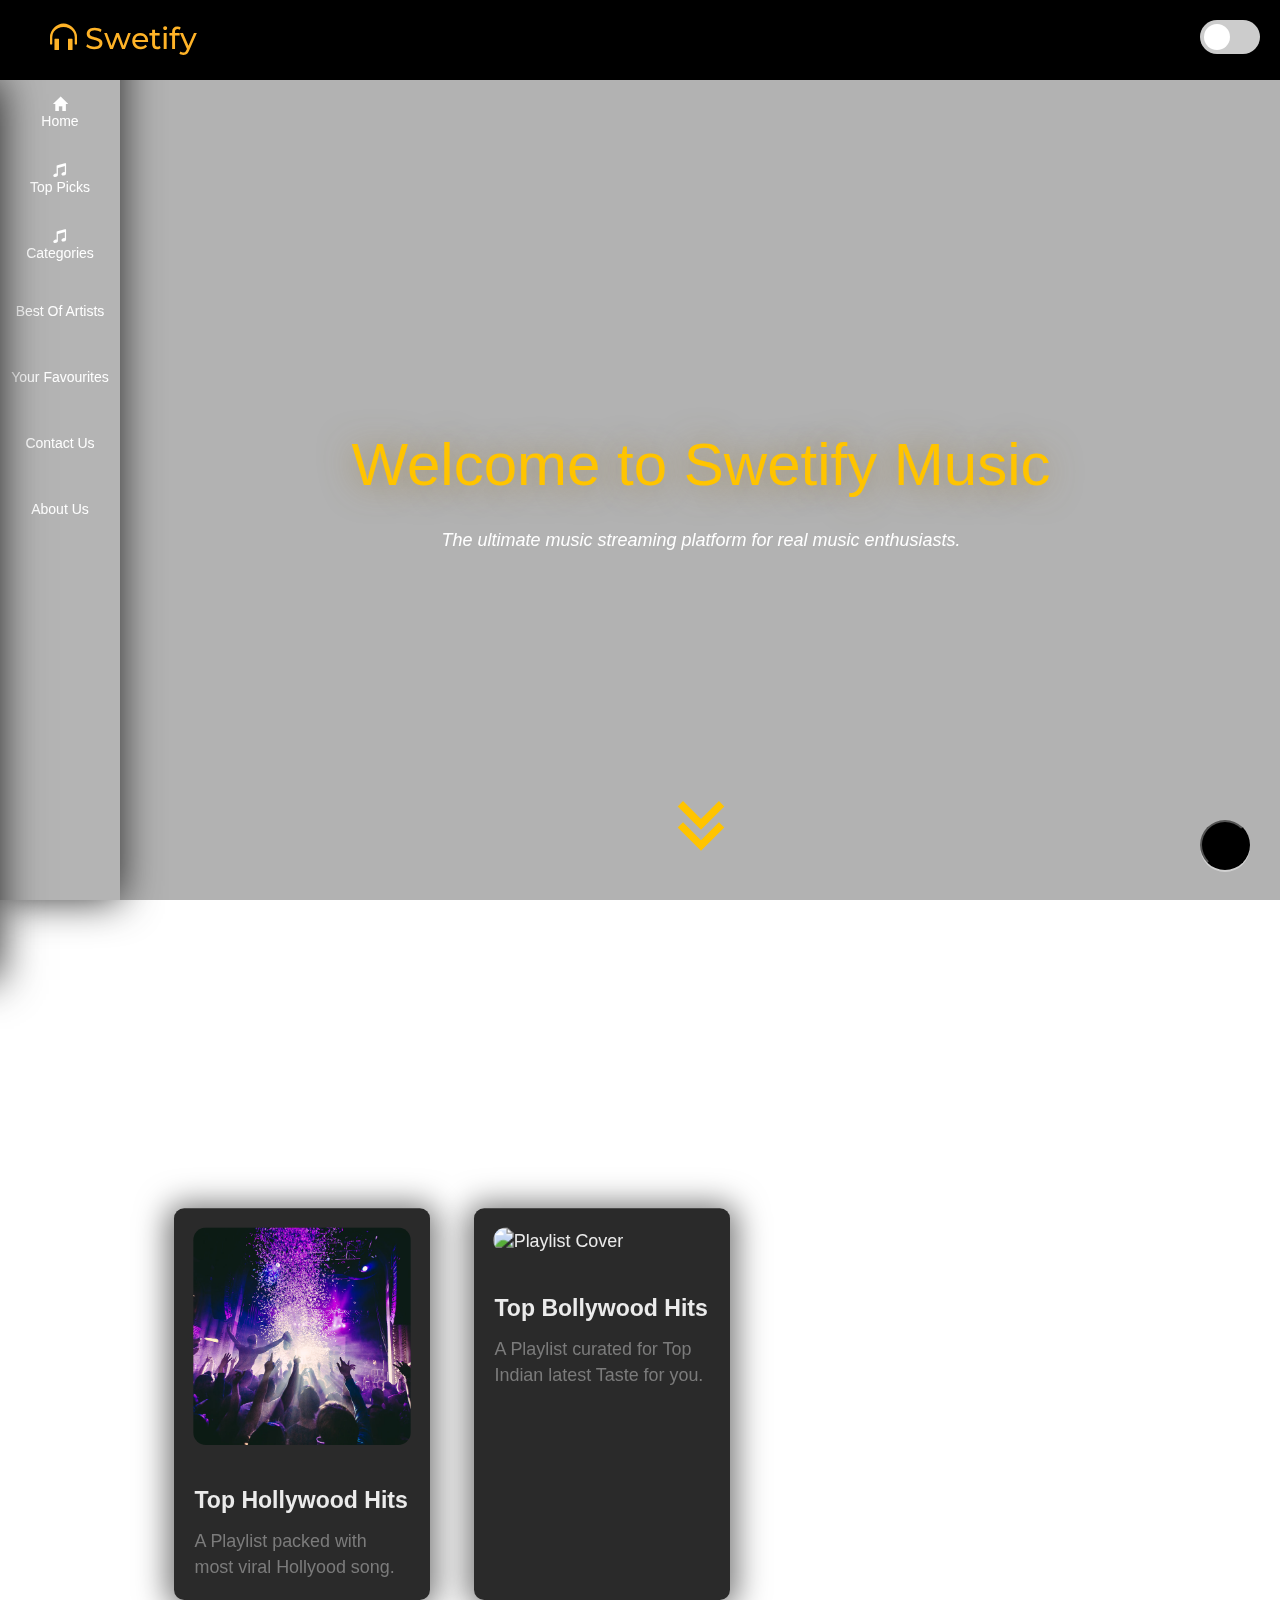
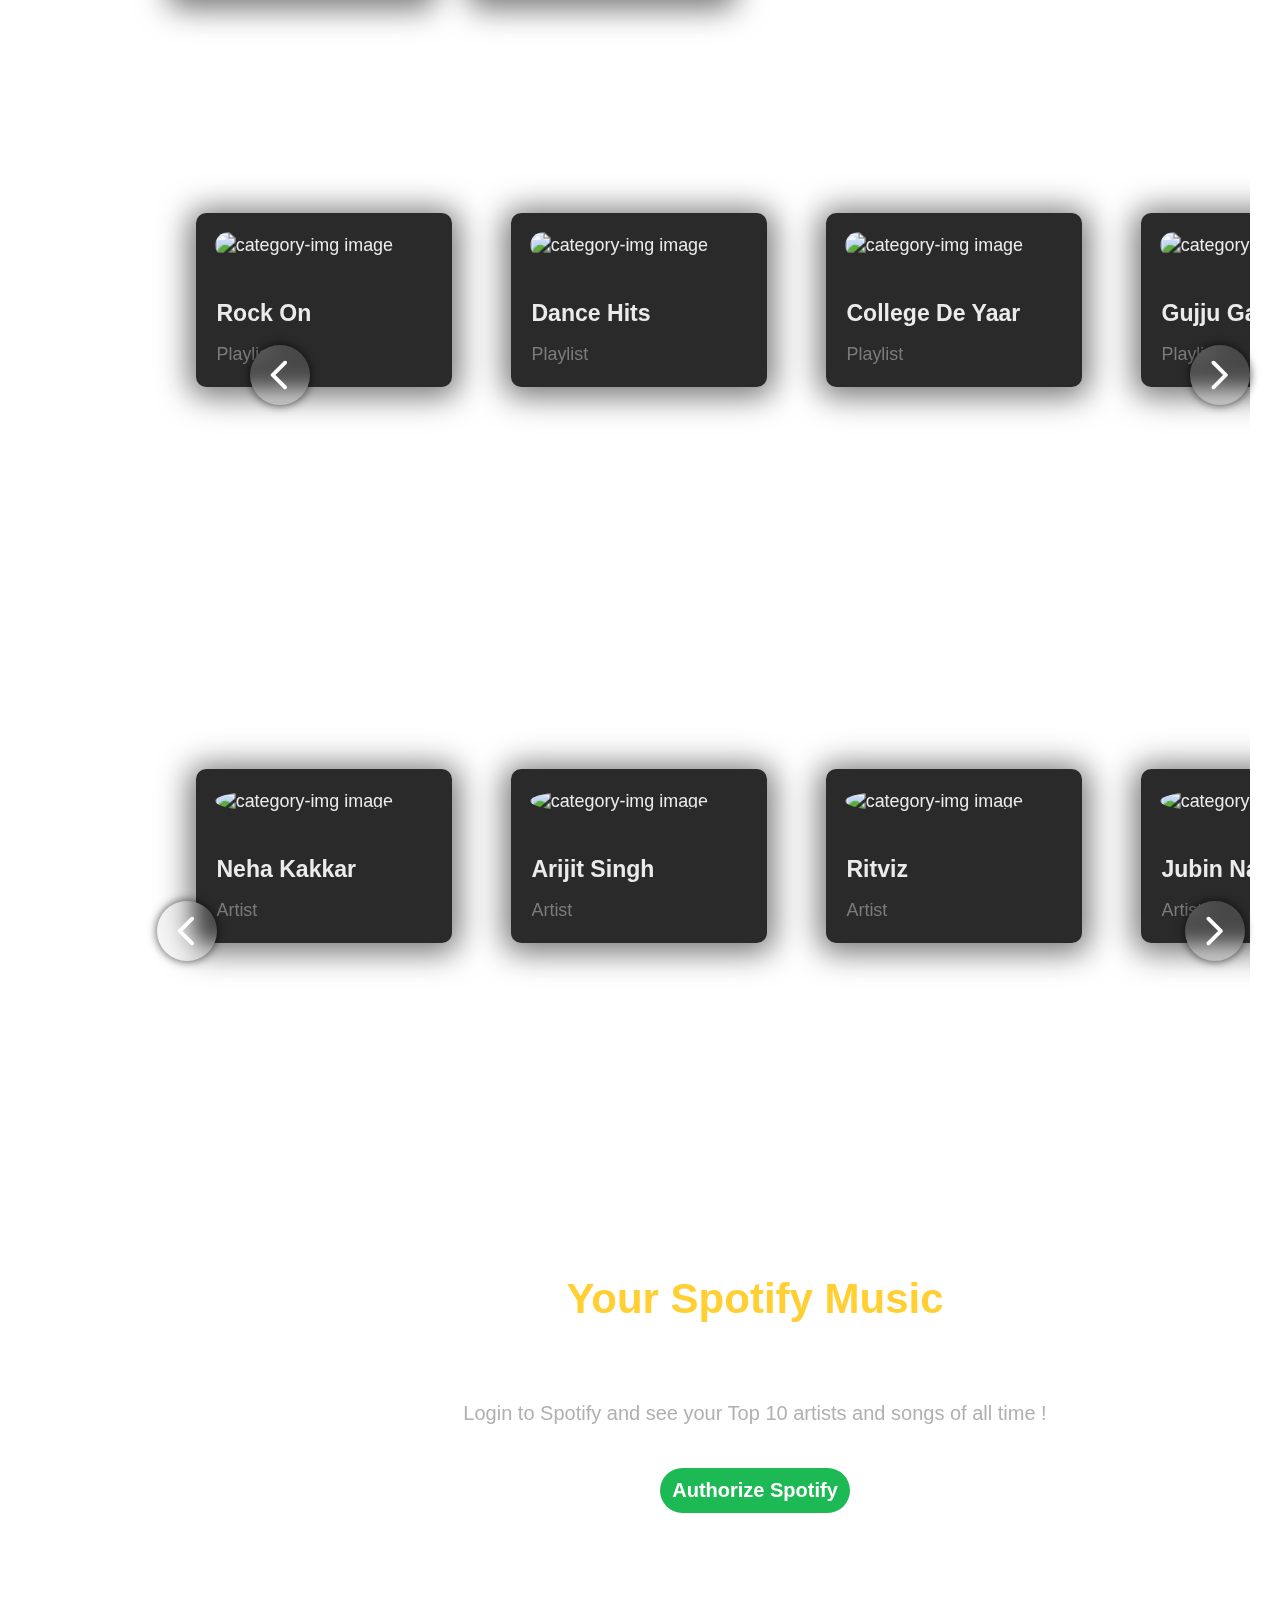
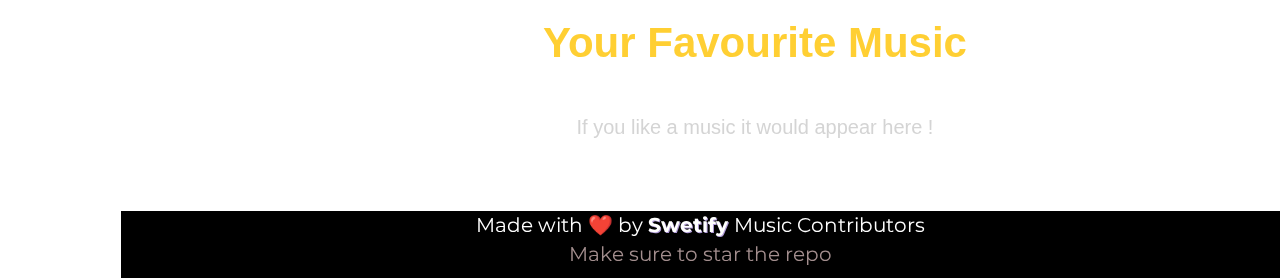
==== index.html @ b1fb043c "first" ====
<!DOCTYPE html>
<html lang="en">

<head>
  <title>Let's Play On Swetify</title>

  <meta charset="utf-8" />
  <meta name="viewport" content="width=device-width, initial-scale=1" />

  <!-- Open Graph Protocols -->
  <meta property="og:title" content="Let's Play On Swetify" />
  <meta property="og:description" content="Play and Sing with us Now !" />
  <meta property="og:image" content="homepage/swetifylogo.jpg" />
  <meta property="og:url" content="https://swetify.netlify.app/" />

  <!-- Google Fonts -->
  <link href="https://fonts.googleapis.com/css2?family=Jost:ital@1&display=swap" rel="stylesheet" />
  <link href="https://fonts.googleapis.com/css2?family=Lobster&display=swap" rel="stylesheet" />
  <link href="https://fonts.googleapis.com/css2?family=Montserrat:wght@400;600;700&display=swap" rel="stylesheet" />
  <link href="https://fonts.googleapis.com/css2?family=Material+Symbols+Rounded:opsz,wght,FILL,GRAD@48,400,0,0"
    rel="stylesheet" />
  <link rel="preconnect" href="https://fonts.googleapis.com" />
  <link rel="preconnect" href="https://fonts.gstatic.com" crossorigin />
  <link rel="stylesheet" href="https://unpkg.com/swiper@8/swiper-bundle.min.css" />
  <!-- Favicon -->
  <link rel="shortcut icon" type="image/x-icon" href="homepage/Favicon.ico">
  <!-- scrollbar css link -->
  <link rel="stylesheet" href="../Swetify-Music/Srollbar_style/style.css">
  <!-- Font Awesome Kit -->
  <script src="https://kit.fontawesome.com/32ceed9cc4.js" crossorigin="anonymous"></script>

  <!-- Include Particle.js from CDN -->
  <script src="https://cdn.jsdelivr.net/particles.js/2.0.0/particles.min.js"></script>

  <!-- Remix icons -->
  <link rel="stylesheet" href="https://cdnjs.cloudflare.com/ajax/libs/remixicon/3.4.0/remixicon.css" crossorigin="">

  <!-- Bootstrap CSS -->
  <link rel="stylesheet" href="https://stackpath.bootstrapcdn.com/bootstrap/3.4.1/css/bootstrap.min.css"
    integrity="sha384-HSMxcRTRxnN+Bdg0JdbxYKrThecOKuH5zCYotlSAcp1+c8xmyTe9GYg1l9a69psu" crossorigin="anonymous" />
  <link rel="stylesheet" href="https://cdnjs.cloudflare.com/ajax/libs/font-awesome/5.15.1/css/all.min.css"
    integrity="sha512-+4zCK9k+qNFUR5X+cKL9EIR+ZOhtIloNl9GIKS57V1MyNsYpYcUrUeQc9vNfzsWfV28IaLL3i96P9sdNyeRssA=="
    crossorigin="anonymous" />
  <link href="https://fonts.googleapis.com/css2?family=Jost:ital@1&display=swap" rel="stylesheet" />
  <link href="https://fonts.googleapis.com/css2?family=Lobster&display=swap" rel="stylesheet" />
  <link rel="preconnect" href="https://fonts.googleapis.com" />
  <link rel="preconnect" href="https://fonts.gstatic.com" crossorigin />
  <link href="https://fonts.googleapis.com/css2?family=Montserrat:wght@400;600;700&display=swap" rel="stylesheet" />
  <link href="swetify.css" type="text/css" rel="stylesheet" />
  <link rel="icon" type="image/x-icon" href="/homepage/swetifylogo.jpg" />
  <link rel="stylesheet"
    href="https://fonts.googleapis.com/css2?family=Material+Symbols+Rounded:opsz,wght,FILL,GRAD@48,400,0,0" />
  <script src="https://kit.fontawesome.com/32ceed9cc4.js"></script>
  <script src="https://unpkg.com/scrollreveal@4.0.0/dist/scrollreveal.min.js"></script>
  <script src="script.js"></script>
</head>

<body>
  <div id="overlay"></div>

  <div id="snackbar">Some text some message..</div>
  <header>
    <nav id="header-nav-2" class="navbar navbar-default">
      <!-- <div class="container-not-bs">
        <div class="navbar-header">
          <a href="index.html" class="pull-left visible-md visible-lg">
            <div id="logo-img" alt="Logo img"></div>
          </a>
          <div class="navbar-brand">
            <a href="index.html"><h1>Swetify</h1></a>
            <span class="glyphicon glyphicon-headphones" id="headphones"></span>
            <span id="PlaySing"> Play and Sing with us Now !</span>
          </div>
        </div> -->
      <!-- <div class="lg-display">
          <ul id="nav-list" class="nav navbar-nav navbar-right">
            <li onclick="hidevisible()">
              <a href="#" id="home" class="nav-elem">
                <i class="glyphicon glyphicon-home"></i>
                <span>Home</span>
              </a>
            </li>
            <li onclick="hidevisible()">
              <a href="#popular categories" id="popular-categories" class="nav-elem">
                <i class="glyphicon glyphicon-music"></i>
                <span>Popular Categories</span>
              </a>
            </li>
            <li onclick="hidevisible()">
              <a href="#best of artists" id="artists" class="nav-elem">
                <i class="fa fa-thumbs-up" aria-hidden="true"></i>
                <span>Best of Artists</span>
              </a>
            </li>
            <li onclick="hidevisible()">
              <a href="about.html" id="artists" class="nav-elem">
                <i class="fa-solid fa-address-card"></i>
                <span>About Us</span>
              </a>
            </li>
          </ul>
        </div> -->
      <button type="button" class="navbar-toggle collapsed" data-toggle="collapse" data-target="#collapsable-nav"
        aria-expanded="false">
        <span class="sr-only">Toggle navigation</span>
        <span class="icon-bar"></span>
        <span class="icon-bar"></span>
        <span class="icon-bar"></span>
      </button>
      </div>

      <div class="max-lg-display">
        <div class="collapse navbar-collapse" id="collapsable-nav">
          <ul id="nav-list" class="nav navbar-nav navbar-right">
            <li onclick="hidevisible()">
              <a href="#" id="home">
                <span class="glyphicon glyphicon-home"></span><br class="hidden-xs" />Home
              </a>
            </li>

            <li onclick="hidevisible()">
              <a href="#Toppics" id="popular-categories"><span class="glyphicon glyphicon-music"></span><br class="hidden-xs" />Top Picks
              </a>
            </li>

            <li onclick="hidevisible()">
              <a href="#popular categories" id="popular-categories"><span class="glyphicon glyphicon-music"></span><br
                  class="hidden-xs" />Popular Categories
              </a>
            </li>

            <li onclick="hidevisible()">
              <a href="#bestofartist" id="artists"><i class="fa fa-thumbs-up" aria-hidden="true"></i><br
                  class="hidden-xs" />Best
                of Artists
              </a>
            </li>

            <li onclick="hidevisible()">
              <a href="#container-liked-list" id="your spotify music"><i class="fa fa-thumbs-up"
                  aria-hidden="true"></i><br class="hidden-xs" />Your Favourites
              </a>
            </li>

          </ul>
        </div>
      </div>
    </nav>
  </header>


  <!-- Custom CSS -->
  <link href="swetify.css" type="text/css" rel="stylesheet" />

  <!-- Css file for Get-In-Touch Section -->
  <link href="getInTouch.css" type="text/css" rel="stylesheet" />


  </head>



  <body>
    <div id="snackbar">Some text some message..</div>

    <div id="container">

      <div class="outer-sidebar" id="ytsidebar">
        <div class="sidebar">
          <div class="links">


            <a href="#" class="aside-sidebar-elements" title="Home">
              <i class="glyphicon glyphicon-home side-icons"></i>
              <span>Home</span>
            </a>


            <a class="aside-sidebar-elements" title="Top Picks" href="#Toppics">
              <i class="glyphicon glyphicon-music"></i>
              <span>Top Picks</span>
            </a>


            <div class="white-line"></div>

            <div>
              <a class="aside-sidebar-elements" title="Popular Categories" href="#popular categories">
                <span>Popular Categories</span>
                <i class="ri-arrow-right-double-line"></i>
              </a>

              <a class="aside-sub-elements" title="Rock On" href="#popular categories">
                <i class="ri-disc-line"></i>
                <span>Rock On</span>
              </a>

              <a class="aside-sub-elements" title="Dance Hits" href="#popular categories">
                <i class="fa-solid fa-bolt"></i>
                <span>Dance Hits</span>
              </a>

              <a class="aside-sub-elements" title="College De Yaar" href="#popular categories">
                <i class="fa-solid fa-graduation-cap"></i>
                <span>College De Yaar</span>
              </a>

            </div>

            <div class="white-line"></div>

            <div>
              <a class="aside-sidebar-elements" title="Best Of Artists" href="#bestofartist">
                <span>Best Of Artists</span>
                <i class="ri-arrow-right-double-line"></i>
              </a>
              <a class="aside-sub-elements" title="Neha Kakkar" href="#bestofartist">
                <i class="fa-brands fa-spotify"></i>
                <span>Neha Kakkar</span>
              </a>

              <a class="aside-sub-elements" title="Arijit singh" href="#bestofartist">
                <i class="fa-brands fa-spotify"></i>
                <span>Arijit singh</span>
              </a>

              <a class="aside-sub-elements" title="Ritviz" href="#bestofartist">
                <i class="fa-brands fa-spotify"></i>
                <span>Ritviz</span>
              </a>

            </div>

            <div class="white-line"></div>


            <a class="aside-sidebar-elements" title="Your Favourites" href="#container-liked-list"> <i
                class="fa-solid fa-heart"></i>
              <span>Your Favourites</span>
            </a>


            <a class="aside-sidebar-elements" title="Contact Us" href="contact.html"><i class="fa-solid fa-phone"></i>
              <span>Contact Us</span>
            </a>

            <a class="aside-sidebar-elements" title="About Us" href="about.html"><i
                class="fa-regular fa-address-card"></i>
              <span>About Us</span>
            </a>

          </div>
        </div>
      </div>


      <div id="side-panel">
        <div class="inside-side-pannel">

          <a href="#" class="sidebar-elements" title="Home">
            <i class="glyphicon glyphicon-home side-icons"></i>
            <span>Home</span>
          </a>

          <a class="sidebar-elements" title="Top Picks" href="#Toppics">
            <i class="glyphicon glyphicon-music"></i>
            <span>Top Picks</span>
          </a>

          <a class="sidebar-elements" title="Categories" href="#popular categories">
            <i class="glyphicon glyphicon-music"></i>
            <span>Categories</span>
          </a>

          <a class="sidebar-elements" title="Best Of Artists" href="#bestofartist"><i class="fa-solid fa-user"></i>
            <span>Best Of Artists</span>
          </a>

          <a class="sidebar-elements" title="Your Favourites" href="#container-liked-list"> <i
              class="fa-solid fa-heart"></i>
            <span>Your Favourites</span>
          </a>

          <a class="sidebar-elements" title="Contact Us" href="contact.html"><i class="fa-solid fa-phone"></i>
            <span>Contact Us</span>
          </a>

          <a class="sidebar-elements" title="About Us" href="about.html"><i class="fa-regular fa-address-card"></i>
            <span>About Us</span>
          </a>

        </div>

        <!-- Add more links as needed -->
      </div>

      <nav id="header-nav" class="navbar navbar-default">
        <h2 class="navbar-header">
          <button class="sidebar-toggle">
            <i class="ri-menu-line"></i>
          </button>
          <a href="index.html">
            <span class="glyphicon glyphicon-headphones " id="headphones"></span> Swetify
          </a>
        </h2>
        <label class="switch">
          <input type="checkbox" id="toggle-switch">
          <span class="slider2 round"></span>
        </label>
      </nav>
      <div id="content">
        <div class="video-filter"></div>
        <video autoplay muted loop plays-inline id="myVideo">
          <source src="homepage/website.mp4" type="video/mp4">
          Your browser does not support the video tag.
        </video>

        <!-- <script>
        // Preload the video
        var videoPreloader = new Image();
        videoPreloader.src = "homepage/website.mp4";
      
        // Wait for the video to be preloaded
        videoPreloader.onload = function() {
          // Once the video is preloaded, set the source of the actual video element
          var video = document.getElementById('myVideo');
          video.src = "homepage/website.mp4";
        };
      </script> -->

        <!-- Your main content goes here -->
        <div id="cont2">
          <div style="padding:28vh 0px ; height: 100vh; margin-top: 80px; text-align: center; ">
            <h1>
              Welcome to Swetify Music
            </h1>
            <br>
            <i style="font-size: 18px;">The ultimate music streaming platform for real music enthusiasts.</i><br>

            <svg stroke="currentColor" fill="currentColor" stroke-width="0" viewBox="0 0 24 24" height="6em" width="1em"
              xmlns="http://www.w3.org/2000/svg"
              style="color: #ffc400;  animation: scrollbelow 1.2s infinite forwards; font-size: 90px;">
              <path
                d="M12.0001 19.1643L18.2072 12.9572L16.793 11.543L12.0001 16.3359L7.20718 11.543L5.79297 12.9572L12.0001 19.1643ZM12.0001 13.5144L18.2072 7.30728L16.793 5.89307L12.0001 10.686L7.20718 5.89307L5.79297 7.30728L12.0001 13.5144Z">
              </path>
            </svg>
          </div>
          <h3 style="padding-bottom: 60px;" id="Toppics">Top Picks</h3><br>
          <div class="section-brake">
            <a href="./Pages/hollysongs.html" class="playlist-page-link">
              <div class="playlist-card" onclick="loadfirstsong(0)">
                <img class="playlist-cover" src="homepage/TopHollywoodHits.jpg" alt="Playlist Cover">
                <div class="playlist-details">
                  <div class="playlist-title">Top Hollywood Hits</div>
                  <div class="playlist-description"> A Playlist packed with most viral Hollyood song.</div>
                </div>
              </div>
            </a>


            <div class="playlist-card" onclick="loadfirstsong(1)">
              <img class="playlist-cover" src="homepage/TopBollywoodHits.jpg" alt="Playlist Cover">
              <div class="playlist-details">
                <div class="playlist-title">Top Bollywood Hits</div>
                <div class="playlist-description"> A Playlist curated for Top Indian latest Taste for you.</div>
              </div>
            </div>
          </div>

          <h3 id="popular categories" class="popularcat"> Popular Categories </h3>

          <div class="section-brake">

            <div class="slider_div ">

              <div class="center_div" id="centerdiv">

                <div class="category-slider small-category" onclick="loadfirstsong(2)">
                  <div class="playlist-card">
                    <img class="playlist-cover" src="homepage/RockOn.jpg" alt="category-img image">
                    <div class="playlist-details">
                      <div class="playlist-title">Rock On</div>
                      <div class="playlist-description"> Playlist</div>
                    </div>
                  </div>
                </div>
                <div class="category-slider small-category" onclick="loadfirstsong(3)">
                  <div class="playlist-card">
                    <img class="playlist-cover" src="homepage/DanceHits.jpg" alt="category-img image">
                    <div class="playlist-details">
                      <div class="playlist-title">Dance Hits</div>
                      <div class="playlist-description"> Playlist</div>
                    </div>
                  </div>
                </div>
                <div class="category-slider small-category" onclick="loadfirstsong(4)">
                  <div class="playlist-card">
                    <img class="playlist-cover" src="homepage/CollegeDeYaar.jpg" alt="category-img image">
                    <div class="playlist-details">
                      <div class="playlist-title">College De Yaar</div>
                      <div class="playlist-description"> Playlist</div>
                    </div>
                  </div>
                </div>
                <div class="category-slider small-category" onclick="loadfirstsong(5)">
                  <div class="playlist-card">
                    <img class="playlist-cover" src="homepage/GujjuGarba.jpg" alt="category-img image">
                    <div class="playlist-details">
                      <div class="playlist-title">Gujju Garba</div>
                      <div class="playlist-description"> Playlist</div>
                    </div>
                  </div>
                </div>
                <div class="category-slider small-category" onclick="loadfirstsong(6)">
                  <div class="playlist-card">
                    <img class="playlist-cover" src="homepage/90'sHits.jpg" alt="category-img image">
                    <div class="playlist-details">
                      <div class="playlist-title">90's Hits</div>
                      <div class="playlist-description"> Playlist</div>
                    </div>
                  </div>
                </div>
                <div class="category-slider small-category" onclick="loadfirstsong(7)">
                  <div class="playlist-card">
                    <img class="playlist-cover" src="homepage/PatrioticBollywood.jpg" alt="category-img image">
                    <div class="playlist-details">
                      <div class="playlist-title">Patriotic Bollywood</div>
                      <div class="playlist-description"> Playlist</div>
                    </div>
                  </div>
                </div>
                <div class="category-slider small-category" onclick="loadfirstsong(8)">
                  <div class="playlist-card">
                    <img class="playlist-cover" src="homepage/HoliSpecial.jpg" alt="category-img image">
                    <div class="playlist-details">
                      <div class="playlist-title">Holi Special</div>
                      <div class="playlist-description"> Playlist</div>
                    </div>
                  </div>
                </div>
              </div>
              <button id="prev-slide" class="slide-button material-symbols-rounded">
                chevron_left
              </button>
              <button id="next-slide" class="slide-button material-symbols-rounded">
                chevron_right
              </button>
            </div>
          </div>
          <!-- 
  <div class="container categories-heading" id="your spotify music">
    <span><h3>Best of Artists</h3></span>  <br>
  </div> -->
          <h3 id="bestofartist"> Best Of Artists </h3>

          <div class="section-brake">

            <div class="slider_div slider-wrapper">

              <div class="center_div " id="centerdiv">

                <div class="category-slider small-category" onclick="loadfirstsong(9)">
                  <div class="artist-card">
                    <img class="playlist-cover" src="homepage/NehaKakkar.jpg" alt="category-img image">
                    <div class="playlist-details">
                      <div class="playlist-title">Neha Kakkar</div>
                      <div class="playlist-description"> Artist</div>
                    </div>
                  </div>
                </div>

                <a href="./Pages/arijitsingh.html" class="playlist-page-link">

                  <div class="category-slider small-category">
                    <div class="artist-card">
                      <img class="playlist-cover" src="homepage/ArijitSingh.jpg" alt="category-img image">
                      <div class="playlist-details">
                        <div class="playlist-title">Arijit Singh</div>
                        <div class="playlist-description"> Artist</div>
                      </div>
                    </div>
                  </div>
                </a>

                <div class="category-slider small-category" onclick="loadfirstsong(11)">
                  <div class="artist-card">
                    <img class="playlist-cover" src="homepage/Ritviz.jpg" alt="category-img image">
                    <div class="playlist-details">
                      <div class="playlist-title">Ritviz</div>
                      <div class="playlist-description"> Artist</div>
                    </div>
                  </div>
                </div>

                <div class="category-slider small-category" onclick="loadfirstsong(12)">
                  <div class="artist-card">
                    <img class="playlist-cover" src="homepage/JubinNautiyal.jpg" alt="category-img image">
                    <div class="playlist-details">
                      <div class="playlist-title">Jubin Nautiyal</div>
                      <div class="playlist-description"> Artist</div>
                    </div>
                  </div>
                </div>

                <div class="category-slider small-category" onclick="loadfirstsong(13)">
                  <div class="artist-card">
                    <img class="playlist-cover" src="homepage/AtifAslam.jpg" alt="category-img image">
                    <div class="playlist-details">
                      <div class="playlist-title">Atif Aslam</div>
                      <div class="playlist-description"> Artist</div>
                    </div>
                  </div>
                </div>

                <div class="category-slider small-category" onclick="loadfirstsong(14)">
                  <div class="artist-card">
                    <img class="playlist-cover" src="homepage/sonu nigam.jpg" alt="category-img image">
                    <div class="playlist-details">
                      <div class="playlist-title">Sonu Nigam</div>
                      <div class="playlist-description"> Artist</div>
                    </div>
                  </div>
                </div>

                <div class="category-slider small-category" onclick="loadfirstsong(15)">
                  <div class="artist-card">
                    <img class="playlist-cover" src="homepage/shreyaGhosal.jpg" alt="category-img image">
                    <div class="playlist-details">
                      <div class="playlist-title">Shreya Ghosal</div>
                      <div class="playlist-description"> Artist</div>
                    </div>
                  </div>
                </div>


              </div>

              <button id="prev-slide" class="slide-button material-symbols-rounded">
                chevron_left
              </button>
              <button id="next-slide" class="slide-button material-symbols-rounded">
                chevron_right
              </button>
            </div>
          </div>
        </div>
        <div class="container-brake">
          <div class="cont3 fluid-container">
            <div class="container categories-heading" id="your spotify music">
              <span style="color: #ffc400;"> Your Spotify Music </span>
            </div>
            <div class="login-container" id="login_container">
              <div class="inner-login-container">
                <div class="welcome-text">
                  <p>Login to Spotify and see your Top 10 artists and songs of all time ! </p>
                </div>
                <div class="button-log">
                  <button type="submit" class="btn btn-dark" onclick="authorize()">Authorize Spotify</button>
                </div>
              </div>
            </div>
            <div class="spotify-window" id="spotify-window">
              <div class="profile-data" id="profile-data">
                <div class="media-body">
                  <div><b>Account Information </b></div>
                  <div><b> Username: </b><span id="display_name"></span></div>
                  <div><b> Email: </b><span id="user-email"></span></div>
                  <div><b>Spotify url:</b> <span id="user-external-uri"></span></div>
                  <div><b>Country: </b><span id="user-country"></span></div>
                  <button class="logout" onclick="userLogout()">
                    <svg id="logout-icon" xmlns="http://www.w3.org/2000/svg" width="16" height="16" fill="currentColor"
                      class="bi bi-box-arrow-right" viewBox="0 0 16 16">
                      <path fill-rule="evenodd"
                        d="M10 12.5a.5.5 0 0 1-.5.5h-8a.5.5 0 0 1-.5-.5v-9a.5.5 0 0 1 .5-.5h8a.5.5 0 0 1 .5.5v2a.5.5 0 0 0 1 0v-2A1.5 1.5 0 0 0 9.5 2h-8A1.5 1.5 0 0 0 0 3.5v9A1.5 1.5 0 0 0 1.5 14h8a1.5 1.5 0 0 0 1.5-1.5v-2a.5.5 0 0 0-1 0z" />
                      <path fill-rule="evenodd"
                        d="M15.854 8.354a.5.5 0 0 0 0-.708l-3-3a.5.5 0 0 0-.708.708L14.293 7.5H5.5a.5.5 0 0 0 0 1h8.793l-2.147 2.146a.5.5 0 0 0 .708.708l3-3z" />
                    </svg><span>logout</span></button>
                </div>
              </div>
              <div id="display-container">
                <ul class="nav nav-tabs" id="navs">
                  <li class="nav-item">
                    <a class="nav-link active" onclick="changeTab(this, 'getTopSongs')" aria-current="page">Top
                      Songs</a>
                  </li>
                  <li class="nav-item">
                    <a class="nav-link" onclick="changeTab(this, 'getTopArtists')">Top Artists</a>
                  </li>
                  <li class="profile-logo" onclick="toggleProfile()">
                    <svg xmlns="http://www.w3.org/2000/svg" width="16" height="16" fill="currentColor"
                      class="bi bi-person" viewBox="0 0 16 16">
                      <path
                        d="M8 8a3 3 0 1 0 0-6 3 3 0 0 0 0 6m2-3a2 2 0 1 1-4 0 2 2 0 0 1 4 0m4 8c0 1-1 1-1 1H3s-1 0-1-1 1-4 6-4 6 3 6 4m-1-.004c-.001-.246-.154-.986-.832-1.664C11.516 10.68 10.289 10 8 10c-2.29 0-3.516.68-4.168 1.332-.678.678-.83 1.418-.832 1.664z" />
                    </svg>
                  </li>
                </ul>
                <div id="top_songs_list"></div>
                <div id="top_artists_list"></div>
              </div>
            </div>
            <!-- the liked list -->
            <div class="container categories-heading" id="container-liked-list">
              <span style="color: #ffc400;"> Your Favourite Music</span><br>
              <div class="welcome-text">
                <p style="font-weight: 100; color: rgb(202, 202, 202); padding-top: 40px;">If you like a music it would
                  appear here !</p>
              </div>
            </div>
            <div id="fav-list">
            </div>




            <!-- footer section  -->
            <footer>
              <div class="footer " id="footer">
                <div class="footer-text">
                  <p>Made with ❤️ by <span class="title"><a href="#">Swetify
                      </a></span>Music Contributors
                    <br>
                    <span class="smallp">Make sure to star the repo</span>
                    <a href="https://github.com/ShwetKhatri2001/Swetify-Music" class="fa-brands fa-github icon"></a>
                  </p>
                </div>
              </div>
              <button class="top" id="topbutton">
                <a href="#" class="to-top">
                  <i class="fas fa-chevron-up"></i>
                </a>
              </button>
            </footer>
          </div>
        </div>
      </div>
      <div class="main_div hidden" id="main_div">
        <div id="particles-js"></div>

        <div class="main-img_container">
          <div class="img_container" id="songimage">
            <img src="songs-images/AtifAslam/DekhteDekhte.jpg" class="songimg" id="songimg" />
          </div>
        </div>
        <div class="music_container">

          <h2 id="title">songtitle</h2>


          <audio src="songs-images/AtifAslam/DekhteDekhte.mp3"></audio>
          <!-- progress-bar -->
          <div class="progress_container" id="progress_container">
            <div class="progress_duration_meter">
              <div id="current_time">0:00</div>
              <div id="duration">4:16</div>
            </div>
            <input type="range" class="progress" name="progress" id="progress" min="0" value="0" max="100" step="any">
            <!-- <div class="progress_div" id="progress_div">
        <div class="progress" id="progress"></div>
      </div> -->
            <!-- artists name -->
            <h3>
              <marquee id="artist">artists</marquee>
            </h3>
          </div>

          <!-- controls -->
          <div class="music_controls">
            <i class="fa fa-repeat loop_button" id="loop" aria-hidden="true" title="Loop"></i>
            <i class="fa fa-backward" id="back" title="Skip back"></i>
            <i class="fa fa-step-backward" id="prev" title="Previous"></i>
            <i class="fa fa-play main_button" id="play" title="Play"></i>
            <i class="fa fa-step-forward" id="next" title="Next"></i>
            <i class="fa fa-random shuffle_button" id="shuffle" title="Shuffle Music"></i>
            <div class="like_button" id="likeBtn">
              <input type="checkbox" id="likeToggle" />
              <label for="likeToggle" class="like_icon"></label>
            </div>
            <div class="download_controls">
              <div class="fa fa-download download_button" id="download" title="Download Music"></div>
            </div>
          </div>
        </div>
      </div>

      <script src="./jsfunctions//changetab.js"></script>
      <script src="./jsfunctions/mode.js"></script>

      <script src="https://code.jquery.com/jquery-3.5.1.slim.min.js"
        integrity="sha384-DfXdz2htPH0lsSSs5nCTpuj/zy4C+OGpamoFVy38MVBnE+IbbVYUew+OrCXaRkfj"
        crossorigin="anonymous"></script>
      <script src="https://cdn.jsdelivr.net/npm/popper.js@1.16.1/dist/umd/popper.min.js"
        integrity="sha384-9/reFTGAW83EW2RDu2S0VKaIzap3H66lZH81PoYlFhbGU+6BZp6G7niu735Sk7lN"
        crossorigin="anonymous"></script>
      <script src="https://stackpath.bootstrapcdn.com/bootstrap/4.5.2/js/bootstrap.min.js"
        integrity="sha384-B4gt1jrGC7Jh4AgTPSdUtOBvfO8shuf57BaghqFfPlYxofvL8/KUEfYiJOMMV+rV"
        crossorigin="anonymous"></script>
      <!-- <script src="https://cdn.jsdelivr.net/npm/bootstrap@5.3.2/dist/js/bootstrap.bundle.min.js"
     integrity="sha384-C6RzsynM9kWDrMNeT87bh95OGNyZPhcTNXj1NW7RuBCsyN/o0jlpcV8Qyq46cDfL"
     crossorigin="anonymous"></script> -->
      <script src="swetify.js"></script>
      <script src="scroll-reveal.js"></script>
      <script src="https://cdn.jsdelivr.net/npm/sweetalert2@11"></script>
      <script src="https://smtpjs.com/v3/smtp.js"></script>

      <!-- for email validation and data check -->
      <script src="./jsfunctions/validateEmail.js"></script>
      <!-- Function to handle slider functionality -->
      <script src="./jsfunctions/slider.js"></script>
      <!-- particles -->
      <script src="./jsfunctions//particles.js"></script>

  </body>

</html>
---- swetify.css ----
body {

  font-size: 14px;
}

#cont2 h1 {
  font-size: 60px;
  color: #ffc400;
  text-shadow: 0 2px 34px rgba(147, 122, 68, 0.836);
  transition: all 0.5s ease;
}

#cont2 h1:hover {
  text-shadow: 0 2px 39px rgb(219, 182, 103);
}

#container {
  color: white;
  display: flex;
  height: 100vh;
}

#myVideo {
  top: 0;
  overflow: hidden;
  left: 0;
  right: 0;
  object-fit: cover;
  overflow: hidden;
  position: fixed;
  z-index: -2;
  height: 100%;
  width: 100%;

}

#particles-js {
  background-color: #000000;
  background-image: linear-gradient(to left bottom,
      #f265b528,
      #df75cb28,
      #c984dc28,
      #b291e628,
      #9c9cea28,
      #8c98ed28,
      #7994f128,
      #6191f428,
      #477efb28,
      #316aff28,
      #2853ff28,
      #3333ff28);



  top: 0;

  z-index: -1;
  left: 0;
  right: 0;
  position: fixed;
  width: 100%;
  height: 100%;

}

.video-filter {
  top: 0;
  background-color: #0000004d;
  z-index: -1;
  left: 0;
  right: 0;
  position: fixed;
  width: 100%;
  height: 100%;
}

#content {
  flex: 1;
  margin-left: 230px;
  box-sizing: border-box;
}

#cont2 {
  margin-top: 50px;
  padding: 30px;
  z-index: 2 !important;
  margin-left: -108px;
}

.cont3 {
  display: flex;
  flex-direction: column;
  width: 100%;
  box-sizing: border-box;
}

/* Add your styles for navigation links or other content in the side panel */

#side-panel {
  position: fixed;
  height: 100%;
  width: 120px;
  background-color: rgba(195, 195, 195, 0.152);
  backdrop-filter: blur(10px);
  box-shadow: 0 0 40px rgba(0, 0, 0, 0.8);
  color: #fff;
  padding: 20px 0px;
  box-sizing: border-box;
  overflow-y: scroll;
}

#side-panel::-webkit-scrollbar {
  display: none;
}

#side-panel a:hover {
  color: #ffc400;
  text-decoration: none;
}

.inside-side-pannel {
  width: 100%;
  height: fit-content;
  position: absolute;
  margin-top: 60px;
}

.sidebar-elements {
  display: flex;
  flex-direction: column;
  justify-content: center;
  align-items: center;
  color: #fff;
  text-decoration: none;
  font-size: 14px;
  /* background-color: blue; */
  /* border: 2px solid yellowgreen; */
  width: 100%;
  height: 6.6rem;
}

.glyphicon {
  line-height: 1.2;
}

#overlay {
  position: fixed;
  top: 0;
  left: 0;
  width: 100%;
  height: 100%;
  background: rgba(0, 0, 0, 0.5);
  backdrop-filter: blur(8px);
  display: none;
  z-index: 999;
}

.overlay-visible #overlay {
  display: block;
}

/* ============ aside component css============= */
ul {
  list-style-type: none;
}

a {
  text-decoration: none !important;
}

a:visited {
  text-decoration: none !important;
  color: inherit;
}


.sidebar-toggle {
  font-size: 3rem;
  background: transparent;
  border-color: transparent;
  color: blanchedalmond;
  transition: all 0.3s linear;
  cursor: pointer;
  display: flex;
  justify-content: center;
  align-items: center;
}

.sidebar-toggle:hover {
  color: hsl(205, 90%, 76%);
}

.aside-sidebar-elements {
  display: block;
  font-size: 1.5rem;
  text-transform: capitalize;
  padding: 1rem 1.5rem;
  color: #ffffff;
  transition: all 0.15s linear;
}

.links a:hover {
  background: hsl(0, 0%, 34%);
  color: #ffc811;
  /* padding-left: 1.68rem; */
  text-decoration: none;
  border-radius: 12px;
}


.outer-sidebar {
  position: fixed;
  top: 80px;
  left: 0;
  width: 250px;
  height: 100%;
  background-color: rgba(0, 0, 0, 0.839);
  backdrop-filter: blur(13px);
  box-shadow: 0 0 40px rgba(0, 0, 0, 0.8);
  color: #ffffff;
  transition: all 0.175s linear;
  transform: translate(-100%);
  z-index: 1000;
  overflow-y: auto;
}


.sidebar {
  display: flex;
  flex-direction: column;
  height: fit-content;
  width: 92%;
  padding-bottom: 80px;
}

.outer-sidebar::-webkit-scrollbar {
  display: none;
}

.aside-sidebar-elements {
  min-height: 52px;
}

.aside-sub-elements {
  display: block;
  width: 85%;
  font-size: 1.5rem;
  text-transform: capitalize;
  padding: 1rem 2.5rem;
  color: #ffffff;
  transition: all 0.15s linear;
}

.white-line {
  width: 100%;
  height: 1.1px;
  color: white;
  background-color: white;
  opacity: .15;

}

.show-sidebar {
  transform: translate(0);
}


/* ===================================== */

.playlist-page-link:hover {
  text-decoration: none;
}


.playlist-card,
.artist-card {
  margin: 50px;
  scale: 1.28;
  background-color: #2a2a2a;
  border-radius: 8px;
  box-shadow: 0 2px 24px 5px rgba(0, 0, 0, 0.536);
  overflow: hidden;
  width: 200px;
  color: rgb(235, 235, 235);
  transition: transform 0.3s ease;
}

.playlist-card img {
  border-radius: 25px;
  padding: 15px;
}

.artist-card img {
  border-radius: 50%;
  padding: 15px;
}


.playlist-card:hover,
.artist-card:hover {
  transform: scale(1.02);
  box-shadow: 10px 18px 34px 5px rgba(0, 0, 0, 0.636);
}

.playlist-cover {
  width: 100%;
  height: 200px;
  object-fit: cover;
  cursor: initial;
}


.playlist-details {
  padding: 16px;
  cursor: text;
}

.playlist-title {
  font-size: 18px;
  font-weight: bold;
  margin-bottom: 8px;
}

.playlist-description {
  font-size: 14px;
  color: #7b7b7b;
}





.section-brake {
  display: flex;
  flex-direction: row;

}



html {
  font-size: 62.5%;
  scroll-behavior: smooth;
}

@keyframes scrollbelow {
  0% {
    top: 0px;
  }

  100% {
    top: 10px;
    opacity: 0;
    display: none;
  }
}

/********* Home Page styles **********/
/******* header *******/
nav {

  padding-bottom: 15px;
  position: fixed !important;
  z-index: 99999;
  padding-left: 38px;
  width: 100%;
  position: absolute;
  /* background-color: #0f0f0f !important; */
}

#header-nav {
  font-size: 1.25em;
  height: 80px;
  background-color: #000000;
  border-radius: 0;
  border: 0;
  display: flex;
  justify-content: space-between;
  align-items: center;
  margin-bottom: 0;
  font-family: "Montserrat", sans-serif;
}

#logo-img {
  background: url("homepage/swetifylogo.jpg") no-repeat;
  width: 130px !important;
  scale: 0.8;
  height: 150px !important;
}

#PlaySing {
  padding-top: 40px;
  font-size: 15px;
}

#headphones {

  font-size: 0.9em;
}

.navbar-brand {
  height: 80px;
  padding-top: 37px;
  font-size: 18px;
}

.navbar-brand h1 {
  /*Music Website Name*/
  color: #fcfcfc;
  font-weight: bold;
  font-size: 2.2em;
  margin-top: 0;
  margin-bottom: 0;
  line-height: 0.75;
}

.navbar-brand a:hover,
.navbar-brand a:focus {
  text-decoration: none;
}

.navbar-brand span {
  /*Play and Sing with us noe*/
  color: white;
  margin-top: 0;
  font-style: bold;
}

nav a {
  text-decoration: none !important;
}

#nav-list a {
  color: rgb(209, 209, 209);
  text-align: center;
  font-size: 1.8em;
  text-shadow: 0.5px 1px 0 rgb(87, 87, 87);
  /* border: 1px solid grey; */
  padding: 20px 25px 20px 25px;
  margin: 0px 5px 0px 5px;
  /* box-shadow: 0 0 0 2px rgb(160, 148, 148); */
}

.topicons {
  color: white;
  text-shadow: 0.5px 1px 0 #3333ff;
}

#navlist span {
  margin-bottom: 2px;
}

#nav-list a:hover,
.topicons:hover {
  background-color: rgb(88, 88, 88);
  border-radius: 5px;
  text-shadow: 1px 1px 0 #3333ff;
}

.navbar-header {
  width: 22rem;
  display: flex;
  justify-content: space-between;
  align-items: center;
  position: fixed;
  left: 0;

}

.navbar-header button.navbar-toggle {
  border: 1px solid white;
}

.navbar-header .icon-bar {
  border: 1px solid #3333ff;
}

.navbar-header button.navbar-toggle {
  clear: both;
  margin-top: -30px;
}

.navbar-header button.navbar-toggle:hover {
  background-color: white;
}

/* .navbar-header{
  position: relative; 
  display: flex;
  left: -150px;
} */

.navbar-nav {
  flex-direction: row;
}

/******** Home Page Main Content Styles ***********/

.categories-heading {

  font-family: sans-serif;
  font-size: 3em;
  color: white;
  opacity: 0.8;
  font-weight: 800;
  margin-top: 20px;
  transition: width 2s, opacity 2s;
  padding: 40px;
  text-align: center;

}

#prev-slide,
.slider-wrapper #prev-slide {
  left: 250px;
  position: absolute;
  background-color: #dfdfdf2b;
  color: #ffffff;
  backdrop-filter: blur(10px);
  box-shadow: 0 0 10px rgba(0, 0, 0, 0.7);
  border: none;
  outline: none;
  font-size: 6.0rem;
  cursor: pointer;
  border-radius: 50%;
  transition: all 0.3s ease;

}

#prev-slide:hover,
#next-slide:hover {
  scale: 1.03;
}

#next-slide,
.slider-wrapper #next-slide {
  right: 5px;
  position: absolute;
  font-size: 6.0rem;
  border: none;
  outline: none;
  background-color: #dfdfdf2b;
  color: #ffffff;
  backdrop-filter: blur(10px);
  box-shadow: 0 0 10px rgba(0, 0, 0, 0.7);
  cursor: pointer;
  border-radius: 50%;

}

#next-slide {
  right: 30px;
}

.material-symbols-rounded::before {
  content: "";
  /* Add your styling for the chevron_left and chevron_right symbols */
}

.category-title {
  font-family: "Montserrat", sans-serif;
  border-radius: 10%;
  position: relative;
  border: 2px solid #3f0c1f;
  overflow: hidden;
  width: 350px;
  height: 350px;
  margin: 15px auto 15px;
}

.category-title span {
  height: 100%;
  position: absolute;
  top: 50%;
  font-family: 'Times New Roman', Times, serif;
  font-weight: 500;
  right: 0;
  padding-top: 3%;
  width: 100%;
  text-align: center;
  align-items: center;
  font-size: 1.7em;
  background-color: #000000;
  color: white;
  opacity: 0.7;
  transition: height 2s, opacity 2s, top 1s;
}

.category-title span p {
  font-size: 15px;
  padding: 0px 50px 0 50px;
}

.category-title hr {
  width: 50%;
  margin-left: 25%;


}

.category-title:hover span {
  top: 85%;
  opacity: 1;
}


.category-title:hover {
  box-shadow: 1px 2px 5px 5px #ffffff;
  background-color: none;
}

/******** Home Page Slider *********/

* {
  margin: 0;
  padding: 0;
  box-sizing: border-box;
}

.slider_div,
.slider-wrapper {
  display: grid;
  place-items: center;
  width: 100%;
}

.center_div {
  width: 100%;
  display: flex;
  overflow-y: hidden;
  overflow-x: scroll;
  padding: 5% 2% 5% 2%;
}

.category-slider {
  position: relative;
  transition: transform 0.3s ease-in;
}

.category-img {
  padding: 20px;
  border-radius: 10%;
}

.slider-title {
  font-family: "Montserrat", sans-serif;
  border-radius: 30px;
  position: absolute;
  bottom: 8%;
  right: 10%;
  width: 80%;
  text-align: center;
  align-items: center;
  font-size: 2.5em;
  background-color: #000000;
  color: white;
  opacity: 0.7;
  overflow: hidden;
  transition: height 2s, opacity 1s;
}

.category-slider:hover {
  transform: scale(1.1);
}

.center_div {
  display: flex;
  overflow-x: scroll;
  scroll-behavior: smooth;
  /* Add smooth transition */
}

.category-slider {
  flex: 0 0 auto;
  margin-right: 15px;
  /* Adjust as needed */
}

.category-slider:hover .slider-title {
  opacity: 1;
}

.slider_div .center_div::-webkit-scrollbar {
  display: none;
}

.slider_div .slider-scrollbar {
  height: 24px;
  width: 100%;
  display: flex;
  align-items: center;
}

.slider-wrapper {
  position: relative;
}



.slider-wrapper .slide-button:hover {
  background: #444;
}

.slider-wrapper button#prev-slide {
  left: 5px;
}


.footer {
  width: auto;
  height: 12vh;
  align-items: center;
  justify-content: space-around;
  display: flex;
  background-color: black;
}

.footer p {
  font-family: "Montserrat", sans-serif;
  color: white;
  font-size: 2rem;
  text-align: center;
  align-items: center;
  justify-content: center;
}

.footer p .icon {
  color: white;
}

.footer p .icon:hover {
  color: rgb(255, 223, 44);
  cursor: pointer;
  text-decoration: none;
}

.footer p .icon:active {
  color: rgb(255, 223, 44);
  cursor: pointer;
  text-decoration: none;
}

.footer .smallp {
  font-size: 2rem;
  color: rgb(163, 142, 142);
}

.footer .title a {
  color: #ffffff;
  font-weight: normal;
  text-shadow: 0.5px 0.5px 0 rgb(176, 155, 215);
  margin-top: 0;
  margin-bottom: 0;
  font-weight: bold;
  line-height: 0.75;
  cursor: pointer;
  text-decoration: none;
}

.footer ul {
  color: white;
  /* font-family: "Lobster", cursive; */
  font-family: "Montserrat", sans-serif;
  font-size: 20px;
  list-style: disc;
}

.footer ul li {
  margin: 5px;
}

.footer ul li a {
  color: #a7c5ff;
  cursor: pointer;
  text-decoration: none;
}

.footer ul li a:hover {
  color: white;
  text-decoration: underline;
  transition: 0.5s;
  font-size: 20.5px;
}

a {
  text-decoration: none;
}

footer .top {
  border-radius: 80px;
  height: 50px;
  width: 50px;
  position: fixed;
  bottom: 30px;
  right: 30px;
  font-weight: bold;
  font-size: 19px;
  justify-content: center;
  background-color: #000000;
  transition: all 0.3s ease;
  box-shadow: 0 2px 0 0 rgba(255, 255, 255, 0.4);
}

footer .top:active {
  pointer-events: auto;
  opacity: 1;
}

footer .top a {

  color: rgb(229, 211, 211);
  padding: 14px;
}

footer .top a:hover {
  color: white;
  font-size: 22px;
  padding: 14px;
  justify-content: center;
}

footer .top:hover {
  box-shadow: 0 0px 20px 5px rgba(255, 255, 255, 0.4);
}

/********* popular artists styles *************/
.popularcat {
  padding: 60px 0px 0px 0px;
}

.artist-container {
  transition: transform 0.3s ease-in;
  border-radius: 50%;
  margin: 15px auto 20px;
  box-sizing: border-box;
}

.artist-details {
  position: relative;
  justify-content: center;
}

.artist-img {
  object-fit: cover;
  border-radius: 50%;
  vertical-align: center;
}

.artist-title {
  text-transform: translate(0, 100px);
  padding: 80px;
  padding-top: 100px;
  box-sizing: border-box;
  font-family: "Montserrat", sans-serif;
  display: none;
  position: absolute;
  height: 100%;
  width: 300px;
  margin-left: -300px;
  border-radius: 50%;
  overflow: hidden;
  text-align: center;
  align-items: center;
  font-size: 2.5em;
  overflow: hidden;
  transition: height 2s, opacity 1s;
}

.artist-details:hover .artist-title {
  display: inline;
  color: #ffffff;
  background-color: rgba(0, 0, 0, 0.8);
}

/********** main and music containers styles ***********/

/* .main_div {
  font-family: "Jost", sans-serif;
  width: 96vw;
  height: 96vh;
  display: grid;
  place-items: center;
} */

.music_container {
  position: fixed;
  bottom: 0px;
  width: 100%;
  display: flex;
  flex-direction: row;
  /* justify-content: space-between; */
  height: 100px;
  background-color: #000000;
  box-shadow: 1.2rem 1.2rem rgba(0, 0, 0, 0.2);
  text-align: center;
  padding: 0% 0% 0% 2rem;

}

.progress_n_controls{
  width: 500px;
  display: flex;
  flex-direction: column;
  justify-content: space-around;
  align-items: center;
}

.img_n_title{
  display: flex;
  flex-direction: row;
  justify-content: center;
  align-items: center;
  margin-right: 200px;
}

.songtitle{
  display: flex;
  flex-direction: column;
  justify-content: center;
  align-items: center;
}

.music_container #title {
  text-transform: uppercase;
  letter-spacing: 0.2rem;
  word-spacing: 0.5rem;
  color: white;
  margin: 5px 0 0 0;
  font-size: 2.3rem;
  font-family: 'Poppins', sans-serif;
  font-weight: bold;
  padding-top: 0;
  text-shadow: 0 3px 10px 2.5rem rgba(0, 0, 0, 0.7);
}

.music_container #artist {
  color: white;
  text-transform: capitalize;
  letter-spacing: 0.1rem;
  font-size: 1rem;
  margin-bottom: 0;
  font-weight: 300;
}

.songimg {
  width: 65px;
  height: 65px;
  border-radius: 7px;
  object-fit: cover;
  box-shadow: 0 1.2rem 3rem 0.5rem rgba(0, 0, 0, 0.4);
  /* position: relative; */
}

/******* controls styles ********/
.music_controls {
  margin: 0p auto;
  width: 30rem;
  display: flex;
  justify-content: space-around;
  align-items: center;
}

.progress_container h3 {
  margin-bottom: 0;
}

.download_controls {
  position: relative;
  bottom: 7px;
  right: 10px;
  padding: 1.75rem 1rem 0rem 1rem;
}

.music_controls .fa {
  color: #919191;
  font-size: 2rem;
  cursor: pointer;
  filter: drop-shadow(0 1.2rem 3rem 0.5rem rgba(0, 0, 0, 0.4));
  padding-top: 0;
  margin-top: 0;
}

.download_controls .fa {
  color: #919191;
  font-size: 2rem;
  cursor: pointer;
  filter: drop-shadow(0 1.2rem 3rem 0.5rem rgba(0, 0, 0, 0.4));
}

.music_controls .fa:hover {
  color: white;
}

.download_controls .fa:hover {
  color: white;
}

.music_controls .main_button {
  width: 4rem;
  height: 4rem;
  border-radius: 50%;
  background-color: white;
  color: #000000;
  font-size: 1.4rem;
  display: flex;
  justify-content: center;
  align-items: center;
}

.music_controls .main_button:hover {
  background-color: white;
  color: #3333ff;
  box-shadow: 0 0.5rem 2rem 0.2rem rgba(0, 0, 0, 0.4);
}

.anime {
  animation: rotateplayer 3s linear infinite;
}

@keyframes rotateplayer {
  from {
    transform: rotate(0deg);
  }

  to {
    transform: rotate(360deg);
  }
}

/******** like button styles ********/
.like_button {
  position: relative;
  /* margin-bottom: 0px; */
}

input[type="checkbox"] {
  display: none;
}

.like_icon {
  width: 25px;
  height: 25px;
  margin-bottom: 0px;
  background-image: url("icons/likeBefore.png");
  background-size: cover;
  cursor: pointer;
}

input[type="checkbox"]:checked+.like_icon {
  background-image: url("icons/likeAfter.png");
}

/******** toast message styles ********/

#snackbar {
  visibility: hidden;
  min-width: 250px;
  margin-left: -125px;
  background-color: #333;
  color: #fff;
  text-align: center;
  border-radius: 2px;
  padding: 16px;
  position: fixed;
  z-index: 1;
  left: 50%;
  bottom: 30px;
}

#snackbar.show {
  visibility: visible;
  -webkit-animation: fadein 0.5s, fadeout 0.5s 2.5s;
  animation: fadein 0.5s, fadeout 0.5s 2.5s;
}

/* Animations to fade the snackbar in and out */
@-webkit-keyframes fadein {
  from {
    bottom: 0;
    opacity: 0;
  }

  to {
    bottom: 30px;
    opacity: 1;
  }
}

@keyframes fadein {
  from {
    bottom: 0;
    opacity: 0;
  }

  to {
    bottom: 30px;
    opacity: 1;
  }
}

@-webkit-keyframes fadeout {
  from {
    bottom: 30px;
    opacity: 1;
  }

  to {
    bottom: 0;
    opacity: 0;
  }
}

@keyframes fadeout {
  from {
    bottom: 30px;
    opacity: 1;
  }

  to {
    bottom: 0;
    opacity: 0;
  }
}

/******** progressive bar styles ********/

.progress_container {
  align-self: flex-end;
  width: 100%;
  /* height: auto; */
  /* padding: 10px; */
  /* margin-top: 0; */
}

.progress_div {
  width: 100%;
  height: 0.5rem;
  box-shadow: 0 1px 2px rgba(0, 0, 0, 0.7), 0 2px 4px rgba(0, 0, 0, 0.7),
    0 4px 8px rgba(0, 0, 0, 0.7), 0 8px 16px rgba(0, 0, 0, 0.07),
    0 16px 32px rgba(0, 0, 0, 0.7), 0 32px 64px rgba(0, 0, 0, 0.07);
  border-radius: 4rem;
  background-color: white;
  position: relative;
  margin-top: 1.2rem;
  -webkit-transition: width 1s linear;
  -moz-transition: width 1s linear;
  -o-transition: width 1s linear;
  transition: width 1s linear;
  cursor: pointer;
  -webkit-appearance: none;
  appearance: none;
}



.progress_duration_meter {
  display: flex;
  color: white;
  justify-content: space-between;
  font-size: 1.3rem;
}

/*******Large Devices only********/
@media (min-width: 1200px) {
  .max-lg-display {
    display: none !important;
  }

  .container-not-bs {
    padding: 0 35px 0 0;
  }
}

/*******Medium Devices only********/
@media (min-width: 992px) and (max-width: 1199px) {
  .lg-display {
    display: flex;
  }

  #header-nav {
    font-size: 1.25em;
    height: 80px;
  }

  .max-lg-display {
    display: none !important;
  }




  .footer ul {
    font-size: 23px;
    list-style: disc;
  }

  .footer ul li:active {
    color: #a7c5ff;
    font-size: 23px;
    text-decoration: none;
  }

  .footer ul li a:hover {
    color: #ffffff;
    font-size: 24px;
    text-decoration: underline;
  }

  footer .top {
    height: 40px;
    width: 40px;
    position: fixed;
    bottom: 20;
    right: 20;
    text-align: center;
  }

  footer .top:hover {
    height: 45px;
    width: 40px;
    position: fixed;
    bottom: 23;
    right: 20;
    text-align: center;
  }

  footer .top a {
    font-size: 25px;
    color: white;
    padding: 0;
  }

  footer .top a:hover {
    font-size: 28px;
    padding: 0;
  }
}

/*******Small Devices only********/
@media (min-width: 768px) and (max-width: 991px) {
  .lg-display {
    display: flex;
  }

  .max-lg-display {
    display: none !important;
  }

  /* .navbar-brand h1 {
      font-size: 1.7em;
    } */

  .container .photo {
    background: url("images/ABOUT/shwetsofa_small.jpg") no-repeat;
    height: 454px;
    width: 238px;
    box-shadow: 0 0 50px #3f0c1f;
    border: 5px solid #e6e6e6;
    border-radius: 25px;
    vertical-align: center;
  }

  .container .message-box {
    margin-top: 15px;
    margin-bottom: 10px;
    margin-left: -15px;
  }

  .footer {
    height: 300px;
    background-color: black;
    position: relative;
    bottom: 0;
    flex-wrap: wrap;
  }

  .footer p {
    font-size: 25px;
    display: block;
  }

  .footer .smallp {
    font-size: 24px;
  }

  .footer ul {
    font-size: 23px;
    list-style: disc;
  }

  .footer ul li:active {
    color: #a7c5ff;
    font-size: 23px;
    text-decoration: none;
  }

  .footer ul li a:hover {
    color: #ffffff;
    font-size: 24px;
    text-decoration: underline;
  }

  footer .top {
    height: 40px;
    width: 40px;
    position: fixed;
    bottom: 20;
    right: 20;
    text-align: center;
  }

  footer .top:hover {
    height: 45px;
    width: 40px;
    position: fixed;
    bottom: 23;
    right: 20;
    text-align: center;
  }

  footer .top a {
    font-size: 25px;
    color: white;
    padding: 0;
  }

  footer .top a:hover {
    font-size: 28px;
    padding: 0;
  }
}

/*******Extra small Devices only********/
@media (max-width: 767px) {
  .lg-display {
    display: none;
  }

  /* #header-nav {
    font-size: 1.25em;
    height: 80px;
  } */
  .navbar-header {
    width: 16rem;
    display: flex;
    justify-content: space-between;
    align-items: center;
    position: fixed;
    left: 0;

  }

  .sidebar-toggle {
    display: flex;
    justify-content: center;
    align-items: center;
  }

  #collapsable-nav a {
    font-size: 1.2em;
  }

  #collapsable-nav a span {
    font-size: 1em;
  }

  .categories-heading {
    width: 95%;
    opacity: 1;
  }


  .footer {
    height: 300px;
    background-color: black;
    position: relative;
    bottom: 0;
    flex-wrap: wrap;
  }

  .footer p {
    font-size: 25px;
    display: block;
  }

  .footer .smallp {
    font-size: 24px;
  }

  .footer ul {
    font-size: 23px;
    list-style: disc;
  }

  .footer ul li:active {
    color: #a7c5ff;
    font-size: 23px;
    text-decoration: none;
  }

  .footer ul li a:hover {
    color: #ffffff;
    font-size: 24px;
    text-decoration: underline;
  }

  footer .top {
    height: 40px;
    width: 40px;
    position: fixed;
    bottom: 20;
    right: 20;
    text-align: center;
  }

  footer .top:hover {
    height: 45px;
    width: 40px;
    position: fixed;
    bottom: 23;
    right: 20;
    text-align: center;
  }

  footer .top a {
    font-size: 25px;
    color: white;
    padding: 0;
  }

  footer .top a:hover {
    font-size: 28px;
    padding: 0;
  }
}


.music_container #artist {
  color: white;
  text-transform: capitalize;
  letter-spacing: 0.1rem;
  font-size: 1.7rem;
  margin-bottom: 0rem;
  font-weight: 300;
}

.main-img_container {
  margin: auto auto 0 auto;
}

.img_container {
  width: 80px;
  height: 80px;
  display: flex;
  flex-direction: column;
  align-items: center;
  justify-content: center;
}

/******Super Extra Small Devices Only*****/
@media (max-width: 479px) {
  .lg-display {
    display: none;
  }

  .sidebar-elements {
    letter-spacing: .8px;
  }

  .outer-sidebar {
    width: 210px;
    height: 100%;
    font-size: 2rem;
  }


  .sidebar {
    padding-bottom: 75px;
  }

  /* .navbar-h1 {
    padding: 5px;
    font-size: 6vw;
  } */

  .footer {
    height: 400px;
    background-color: black;
    position: relative;
    bottom: 0;
  }

  .footer p {
    font-size: 20px;
    display: block;
  }

  .footer .smallp {
    font-size: 18px;
  }

  .footer ul {
    font-size: 15px;
    list-style: none;
  }

  .footer ul li:active {
    color: #a7c5ff;
    font-size: 15px;
    text-decoration: none;
  }

  .footer .top {
    height: 200px;
    width: 200px;
  }

  .footer .to-top {
    height: 200px;
    width: 200px;
  }
}

/* liked song list */

.container-liked-list {
  margin: 20px;
  /* position: relative;
	bottom: 40px;
	right: 10px;
	left: 10px;
	top: 400vh; */
}

.container-scroll {
  background: linear-gradient(to right, #9c9df1, #9db6f0, #d2daff, #eef1ff);
  margin: auto;
  box-shadow: 0 0 20px 5px rgba(0, 0, 0, 0.3);
  border: 10px solid whitesmoke;
  font-family: "Arial", sans-serif;
  height: 200px;
  width: 90%;
  overflow-y: auto;
  border-radius: 10px;
}

table {
  width: 100%;
  font-family: Verdana;
}

.headT {
  color: black;
  font-family: Arial, sans-serif;
  font-size: large;
  font-weight: lighter;
  position: sticky;
  border-bottom: 4px solid #7576c4;
}

td,
th {
  padding: 10px;
  text-align: left;
  border-bottom: 1px solid #555;
}

tr {
  width: 100%;
  line-height: 40px;
  padding: 10px;
  background: linear-gradient(to right, #9c9df1, #9db6f0, #d2daff, #eef1ff);
  border-bottom: 1px solid #555;
  transition: background 0.5s, box-shadow 0.3s;
  cursor: pointer;
}

tr:hover {
  background: linear-gradient(to right, #647dee, #7280e3, #8390e7, #9aa8f2);
  box-shadow: 0 0 10px rgba(0, 0, 0, 0.1);
}

.container-not-bs {
  max-width: 1170px;
  width: 100%;
  display: flex;
  justify-content: space-between;
  align-items: center;
  margin: 0 auto;
}

.max-lg-display {
  display: grid;
}

.tagline-flex {
  padding: 1.5rem 0px;
}

.nav-elem {
  display: grid !important;
  gap: 1.25rem;
  justify-items: center;
  align-items: center;
  justify-content: center;
  align-content: center;
}

/* spotify UI  */

#login_container {
  display: block;
}

#spotify-window {
  display: none;
}

/* spotify login/authorize container */

.login-container {
  display: flex;
  justify-content: center;
  align-items: center;
  margin-top: 30px;
  margin-bottom: 40px;
}

.welcome-text {
  color: rgb(176, 176, 176);
  font-size: 20px;
  padding-bottom: 20px;

}

.welcome-text p {
  display: flex;
  justify-content: center;
}

.button-log {
  display: flex;
  justify-content: center;
  margin-top: 10px;
}

.button-log button {
  background: #1db954;
  font-size: 20px;
  font-weight: 600;
  width: 190px;
  height: 45px;
  border: none;
  border-radius: 30px;
}

/* spotify songs displayer */

.nav-tabs {
  font-size: 16px;
  font-weight: 600;
}

#display-container {
  margin: 0 auto;
  width: 80%;
  border: 3px solid #bababa;
  border-radius: 5px;
  -webkit-box-shadow: 1px 1px 18px -1px rgba(0, 0, 0, 0.54);
  -moz-box-shadow: 1px 1px 18px -1px rgba(0, 0, 0, 0.54);
  box-shadow: 1px 1px 18px -1px rgba(0, 0, 0, 0.54);
  margin-top: 40px;
  background-image: linear-gradient(to left bottom,
      #f265b5,
      #df75cb,
      #c984dc,
      #b291e6,
      #9c9cea,
      #8c98ed,
      #7994f1,
      #6191f4,
      #477efb,
      #316aff,
      #2852ff,
      #3333ff);
  ;
}

.list-displayer {
  display: flex;
  margin: 10px;
  padding: 10px 10px;
  border: 1px solid pink;
}

.innerimage img {
  border-radius: 10px;
}

.textdiv {
  margin: 10px;
  color: #fff;
  font-size: 14px;
}

label {
  display: block;
  font-size: 17px;
}

ran {
  font-weight: 600;
}

h2 a {
  color: rgb(255, 179, 39) !important;
}

#logout-icon {
  width: 20px;
  height: 30px;

}

.logout {
  background: #fff;
  border: none;
  width: 350px;
  height: 30px;
  display: flex;
}

.logout span {
  font-size: 17px;
  height: 30px;
  position: absolute;
  left: 60px;
  bottom: 8px;
}

#logo-inner {
  width: 60px;
  height: 60px;
}

.innerimage img {
  width: 100%;
  height: 100%;
  object-fit: cover;
}

.innerimage {
  height: 150px;
  width: 200px;
}

#navs {
  position: relative;
}

#navs :nth-child(3) {
  position: absolute;
  right: 20px;
}

#navs :nth-child(3) svg {
  height: 30px;
  width: 40px;
}

.profile-data {
  position: fixed;
  top: 85px;
  right: 205px;
  border-radius: 5px;
  display: none;
  padding: 10px 10px;
  width: 350px;
  height: 200px;
  padding: 20px 25px;
  background: #fff;
  overflow: hidden;
  -webkit-box-shadow: 1px 1px 18px -1px rgba(0, 0, 0, 0.54);
  -moz-box-shadow: 1px 1px 18px -1px rgba(0, 0, 0, 0.54);
  box-shadow: 1px 1px 18px -1px rgba(0, 0, 0, 0.54);
  font-size: 16px;
}

.container {
  width: auto !important;
}

h3 {
  font-size: 28px;
}

.dark-mode {
  background-color: #d6d5d5 !important;
  color: #272626 !important;
}

.dark-mode a {

  color: #272626 !important;
}

.dark-mode p {
  color: #272626 !important;
}

.dark-mode label {
  color: #272626 !important;
}


.switch {
  position: fixed;
  right: 0;
  top: 20px;
  display: flex;
  justify-content: center;
  align-items: center;
  width: 60px;
  height: 34px;
  margin-right: 20px;
}

.switch input {
  opacity: 0;
  width: 0;
  height: 0;
}

#footer {
  background-color: black;
  margin-left: -109px;
  height: fit-content;
}

.slider2 {
  position: absolute;
  cursor: pointer;
  top: 0;
  left: 0;
  right: 0;
  bottom: 0;
  background-color: #ccc;
  transition: 0.4s;
}

.slider2:before {
  position: absolute;
  content: "";
  height: 26px;
  width: 26px;
  left: 4px;
  bottom: 4px;
  background-color: white;
  transition: 0.4s;
}

input:checked+.slider2 {
  background-color: #272727;
}

input:focus+.slider2 {
  box-shadow: 0 0 1px #383838;
}

input:checked+.slider2:before {
  transform: translateX(26px);
}

/* Rounded sliders */
.slider2.round {
  border-radius: 34px;
}

.slider2.round:before {
  border-radius: 50%;
}

/* Add these styles to your existing CSS file or create a new one */

#contributors-list {
  list-style-type: none;
  padding-left: 0;
  display: grid;
  /* Add this line */
  grid-template-columns: repeat(auto-fill, minmax(200px, 1fr));
  /* Add this line */
  gap: 20px;
  /* Add this line to add space between grid items */
}

.contributor-item {
  display: flex;
  flex-direction: row;
  align-items: center;
  margin-bottom: 10px;
}

.contributor-image {
  width: 40px;
  height: 40px;
  border-radius: 50%;
  margin-right: 10px;
}

.contributor-name {
  font-size: 20px;
  /* Adjust the font size as needed */
}

.contributor-name:hover {
  text-decoration: underline;
}

.contributors-container h2 {
  font-size: 40px;
  font-weight: 600;
  margin-bottom: 20px;
}

.contributors-container a {
  text-decoration: none;
  color: #ffffff;
  font-size: medium;
}

.contributors-container a:hover {
  color: #ffc400;
}

#contributors-list {
  list-style-type: none;
  /* Add this line */
  padding-left: 0;
  /* Add this line to remove the default padding */
}
---- swetify.css ----
body {

  font-size: 14px;
}

#cont2 h1 {
  font-size: 60px;
  color: #ffc400;
  text-shadow: 0 2px 34px rgba(147, 122, 68, 0.836);
  transition: all 0.5s ease;
}

#cont2 h1:hover {
  text-shadow: 0 2px 39px rgb(219, 182, 103);
}

#container {
  color: white;
  display: flex;
  height: 100vh;
}

#myVideo {
  top: 0;
  overflow: hidden;
  left: 0;
  right: 0;
  object-fit: cover;
  overflow: hidden;
  position: fixed;
  z-index: -2;
  height: 100%;
  width: 100%;

}

#particles-js {
  background-color: #000000;
  background-image: linear-gradient(to left bottom,
      #f265b528,
      #df75cb28,
      #c984dc28,
      #b291e628,
      #9c9cea28,
      #8c98ed28,
      #7994f128,
      #6191f428,
      #477efb28,
      #316aff28,
      #2853ff28,
      #3333ff28);



  top: 0;

  z-index: -1;
  left: 0;
  right: 0;
  position: fixed;
  width: 100%;
  height: 100%;

}

.video-filter {
  top: 0;
  background-color: #0000004d;
  z-index: -1;
  left: 0;
  right: 0;
  position: fixed;
  width: 100%;
  height: 100%;
}

#content {
  flex: 1;
  margin-left: 230px;
  box-sizing: border-box;
}

#cont2 {
  margin-top: 50px;
  padding: 30px;
  z-index: 2 !important;
  margin-left: -108px;
}

.cont3 {
  display: flex;
  flex-direction: column;
  width: 100%;
  box-sizing: border-box;
}

/* Add your styles for navigation links or other content in the side panel */

#side-panel {
  position: fixed;
  height: 100%;
  width: 120px;
  background-color: rgba(195, 195, 195, 0.152);
  backdrop-filter: blur(10px);
  box-shadow: 0 0 40px rgba(0, 0, 0, 0.8);
  color: #fff;
  padding: 20px 0px;
  box-sizing: border-box;
  overflow-y: scroll;
}

#side-panel::-webkit-scrollbar {
  display: none;
}

#side-panel a:hover {
  color: #ffc400;
  text-decoration: none;
}

.inside-side-pannel {
  width: 100%;
  height: fit-content;
  position: absolute;
  margin-top: 60px;
}

.sidebar-elements {
  display: flex;
  flex-direction: column;
  justify-content: center;
  align-items: center;
  color: #fff;
  text-decoration: none;
  font-size: 14px;
  /* background-color: blue; */
  /* border: 2px solid yellowgreen; */
  width: 100%;
  height: 6.6rem;
}

.glyphicon {
  line-height: 1.2;
}

#overlay {
  position: fixed;
  top: 0;
  left: 0;
  width: 100%;
  height: 100%;
  background: rgba(0, 0, 0, 0.5);
  backdrop-filter: blur(8px);
  display: none;
  z-index: 999;
}

.overlay-visible #overlay {
  display: block;
}

/* ============ aside component css============= */
ul {
  list-style-type: none;
}

a {
  text-decoration: none !important;
}

a:visited {
  text-decoration: none !important;
  color: inherit;
}


.sidebar-toggle {
  font-size: 3rem;
  background: transparent;
  border-color: transparent;
  color: blanchedalmond;
  transition: all 0.3s linear;
  cursor: pointer;
  display: flex;
  justify-content: center;
  align-items: center;
}

.sidebar-toggle:hover {
  color: hsl(205, 90%, 76%);
}

.aside-sidebar-elements {
  display: block;
  font-size: 1.5rem;
  text-transform: capitalize;
  padding: 1rem 1.5rem;
  color: #ffffff;
  transition: all 0.15s linear;
}

.links a:hover {
  background: hsl(0, 0%, 34%);
  color: #ffc811;
  /* padding-left: 1.68rem; */
  text-decoration: none;
  border-radius: 12px;
}


.outer-sidebar {
  position: fixed;
  top: 80px;
  left: 0;
  width: 250px;
  height: 100%;
  background-color: rgba(0, 0, 0, 0.839);
  backdrop-filter: blur(13px);
  box-shadow: 0 0 40px rgba(0, 0, 0, 0.8);
  color: #ffffff;
  transition: all 0.175s linear;
  transform: translate(-100%);
  z-index: 1000;
  overflow-y: auto;
}


.sidebar {
  display: flex;
  flex-direction: column;
  height: fit-content;
  width: 92%;
  padding-bottom: 80px;
}

.outer-sidebar::-webkit-scrollbar {
  display: none;
}

.aside-sidebar-elements {
  min-height: 52px;
}

.aside-sub-elements {
  display: block;
  width: 85%;
  font-size: 1.5rem;
  text-transform: capitalize;
  padding: 1rem 2.5rem;
  color: #ffffff;
  transition: all 0.15s linear;
}

.white-line {
  width: 100%;
  height: 1.1px;
  color: white;
  background-color: white;
  opacity: .15;

}

.show-sidebar {
  transform: translate(0);
}


/* ===================================== */

.playlist-page-link:hover {
  text-decoration: none;
}


.playlist-card,
.artist-card {
  margin: 50px;
  scale: 1.28;
  background-color: #2a2a2a;
  border-radius: 8px;
  box-shadow: 0 2px 24px 5px rgba(0, 0, 0, 0.536);
  overflow: hidden;
  width: 200px;
  color: rgb(235, 235, 235);
  transition: transform 0.3s ease;
}

.playlist-card img {
  border-radius: 25px;
  padding: 15px;
}

.artist-card img {
  border-radius: 50%;
  padding: 15px;
}


.playlist-card:hover,
.artist-card:hover {
  transform: scale(1.02);
  box-shadow: 10px 18px 34px 5px rgba(0, 0, 0, 0.636);
}

.playlist-cover {
  width: 100%;
  height: 200px;
  object-fit: cover;
  cursor: initial;
}


.playlist-details {
  padding: 16px;
  cursor: text;
}

.playlist-title {
  font-size: 18px;
  font-weight: bold;
  margin-bottom: 8px;
}

.playlist-description {
  font-size: 14px;
  color: #7b7b7b;
}





.section-brake {
  display: flex;
  flex-direction: row;

}



html {
  font-size: 62.5%;
  scroll-behavior: smooth;
}

@keyframes scrollbelow {
  0% {
    top: 0px;
  }

  100% {
    top: 10px;
    opacity: 0;
    display: none;
  }
}

/********* Home Page styles **********/
/******* header *******/
nav {

  padding-bottom: 15px;
  position: fixed !important;
  z-index: 99999;
  padding-left: 38px;
  width: 100%;
  position: absolute;
  /* background-color: #0f0f0f !important; */
}

#header-nav {
  font-size: 1.25em;
  height: 80px;
  background-color: #000000;
  border-radius: 0;
  border: 0;
  display: flex;
  justify-content: space-between;
  align-items: center;
  margin-bottom: 0;
  font-family: "Montserrat", sans-serif;
}

#logo-img {
  background: url("homepage/swetifylogo.jpg") no-repeat;
  width: 130px !important;
  scale: 0.8;
  height: 150px !important;
}

#PlaySing {
  padding-top: 40px;
  font-size: 15px;
}

#headphones {

  font-size: 0.9em;
}

.navbar-brand {
  height: 80px;
  padding-top: 37px;
  font-size: 18px;
}

.navbar-brand h1 {
  /*Music Website Name*/
  color: #fcfcfc;
  font-weight: bold;
  font-size: 2.2em;
  margin-top: 0;
  margin-bottom: 0;
  line-height: 0.75;
}

.navbar-brand a:hover,
.navbar-brand a:focus {
  text-decoration: none;
}

.navbar-brand span {
  /*Play and Sing with us noe*/
  color: white;
  margin-top: 0;
  font-style: bold;
}

nav a {
  text-decoration: none !important;
}

#nav-list a {
  color: rgb(209, 209, 209);
  text-align: center;
  font-size: 1.8em;
  text-shadow: 0.5px 1px 0 rgb(87, 87, 87);
  /* border: 1px solid grey; */
  padding: 20px 25px 20px 25px;
  margin: 0px 5px 0px 5px;
  /* box-shadow: 0 0 0 2px rgb(160, 148, 148); */
}

.topicons {
  color: white;
  text-shadow: 0.5px 1px 0 #3333ff;
}

#navlist span {
  margin-bottom: 2px;
}

#nav-list a:hover,
.topicons:hover {
  background-color: rgb(88, 88, 88);
  border-radius: 5px;
  text-shadow: 1px 1px 0 #3333ff;
}

.navbar-header {
  width: 22rem;
  display: flex;
  justify-content: space-between;
  align-items: center;
  position: fixed;
  left: 0;

}

.navbar-header button.navbar-toggle {
  border: 1px solid white;
}

.navbar-header .icon-bar {
  border: 1px solid #3333ff;
}

.navbar-header button.navbar-toggle {
  clear: both;
  margin-top: -30px;
}

.navbar-header button.navbar-toggle:hover {
  background-color: white;
}

/* .navbar-header{
  position: relative; 
  display: flex;
  left: -150px;
} */

.navbar-nav {
  flex-direction: row;
}

/******** Home Page Main Content Styles ***********/

.categories-heading {

  font-family: sans-serif;
  font-size: 3em;
  color: white;
  opacity: 0.8;
  font-weight: 800;
  margin-top: 20px;
  transition: width 2s, opacity 2s;
  padding: 40px;
  text-align: center;

}

#prev-slide,
.slider-wrapper #prev-slide {
  left: 250px;
  position: absolute;
  background-color: #dfdfdf2b;
  color: #ffffff;
  backdrop-filter: blur(10px);
  box-shadow: 0 0 10px rgba(0, 0, 0, 0.7);
  border: none;
  outline: none;
  font-size: 6.0rem;
  cursor: pointer;
  border-radius: 50%;
  transition: all 0.3s ease;

}

#prev-slide:hover,
#next-slide:hover {
  scale: 1.03;
}

#next-slide,
.slider-wrapper #next-slide {
  right: 5px;
  position: absolute;
  font-size: 6.0rem;
  border: none;
  outline: none;
  background-color: #dfdfdf2b;
  color: #ffffff;
  backdrop-filter: blur(10px);
  box-shadow: 0 0 10px rgba(0, 0, 0, 0.7);
  cursor: pointer;
  border-radius: 50%;

}

#next-slide {
  right: 30px;
}

.material-symbols-rounded::before {
  content: "";
  /* Add your styling for the chevron_left and chevron_right symbols */
}

.category-title {
  font-family: "Montserrat", sans-serif;
  border-radius: 10%;
  position: relative;
  border: 2px solid #3f0c1f;
  overflow: hidden;
  width: 350px;
  height: 350px;
  margin: 15px auto 15px;
}

.category-title span {
  height: 100%;
  position: absolute;
  top: 50%;
  font-family: 'Times New Roman', Times, serif;
  font-weight: 500;
  right: 0;
  padding-top: 3%;
  width: 100%;
  text-align: center;
  align-items: center;
  font-size: 1.7em;
  background-color: #000000;
  color: white;
  opacity: 0.7;
  transition: height 2s, opacity 2s, top 1s;
}

.category-title span p {
  font-size: 15px;
  padding: 0px 50px 0 50px;
}

.category-title hr {
  width: 50%;
  margin-left: 25%;


}

.category-title:hover span {
  top: 85%;
  opacity: 1;
}


.category-title:hover {
  box-shadow: 1px 2px 5px 5px #ffffff;
  background-color: none;
}

/******** Home Page Slider *********/

* {
  margin: 0;
  padding: 0;
  box-sizing: border-box;
}

.slider_div,
.slider-wrapper {
  display: grid;
  place-items: center;
  width: 100%;
}

.center_div {
  width: 100%;
  display: flex;
  overflow-y: hidden;
  overflow-x: scroll;
  padding: 5% 2% 5% 2%;
}

.category-slider {
  position: relative;
  transition: transform 0.3s ease-in;
}

.category-img {
  padding: 20px;
  border-radius: 10%;
}

.slider-title {
  font-family: "Montserrat", sans-serif;
  border-radius: 30px;
  position: absolute;
  bottom: 8%;
  right: 10%;
  width: 80%;
  text-align: center;
  align-items: center;
  font-size: 2.5em;
  background-color: #000000;
  color: white;
  opacity: 0.7;
  overflow: hidden;
  transition: height 2s, opacity 1s;
}

.category-slider:hover {
  transform: scale(1.1);
}

.center_div {
  display: flex;
  overflow-x: scroll;
  scroll-behavior: smooth;
  /* Add smooth transition */
}

.category-slider {
  flex: 0 0 auto;
  margin-right: 15px;
  /* Adjust as needed */
}

.category-slider:hover .slider-title {
  opacity: 1;
}

.slider_div .center_div::-webkit-scrollbar {
  display: none;
}

.slider_div .slider-scrollbar {
  height: 24px;
  width: 100%;
  display: flex;
  align-items: center;
}

.slider-wrapper {
  position: relative;
}



.slider-wrapper .slide-button:hover {
  background: #444;
}

.slider-wrapper button#prev-slide {
  left: 5px;
}


.footer {
  width: auto;
  height: 12vh;
  align-items: center;
  justify-content: space-around;
  display: flex;
  background-color: black;
}

.footer p {
  font-family: "Montserrat", sans-serif;
  color: white;
  font-size: 2rem;
  text-align: center;
  align-items: center;
  justify-content: center;
}

.footer p .icon {
  color: white;
}

.footer p .icon:hover {
  color: rgb(255, 223, 44);
  cursor: pointer;
  text-decoration: none;
}

.footer p .icon:active {
  color: rgb(255, 223, 44);
  cursor: pointer;
  text-decoration: none;
}

.footer .smallp {
  font-size: 2rem;
  color: rgb(163, 142, 142);
}

.footer .title a {
  color: #ffffff;
  font-weight: normal;
  text-shadow: 0.5px 0.5px 0 rgb(176, 155, 215);
  margin-top: 0;
  margin-bottom: 0;
  font-weight: bold;
  line-height: 0.75;
  cursor: pointer;
  text-decoration: none;
}

.footer ul {
  color: white;
  /* font-family: "Lobster", cursive; */
  font-family: "Montserrat", sans-serif;
  font-size: 20px;
  list-style: disc;
}

.footer ul li {
  margin: 5px;
}

.footer ul li a {
  color: #a7c5ff;
  cursor: pointer;
  text-decoration: none;
}

.footer ul li a:hover {
  color: white;
  text-decoration: underline;
  transition: 0.5s;
  font-size: 20.5px;
}

a {
  text-decoration: none;
}

footer .top {
  border-radius: 80px;
  height: 50px;
  width: 50px;
  position: fixed;
  bottom: 30px;
  right: 30px;
  font-weight: bold;
  font-size: 19px;
  justify-content: center;
  background-color: #000000;
  transition: all 0.3s ease;
  box-shadow: 0 2px 0 0 rgba(255, 255, 255, 0.4);
}

footer .top:active {
  pointer-events: auto;
  opacity: 1;
}

footer .top a {

  color: rgb(229, 211, 211);
  padding: 14px;
}

footer .top a:hover {
  color: white;
  font-size: 22px;
  padding: 14px;
  justify-content: center;
}

footer .top:hover {
  box-shadow: 0 0px 20px 5px rgba(255, 255, 255, 0.4);
}

/********* popular artists styles *************/
.popularcat {
  padding: 60px 0px 0px 0px;
}

.artist-container {
  transition: transform 0.3s ease-in;
  border-radius: 50%;
  margin: 15px auto 20px;
  box-sizing: border-box;
}

.artist-details {
  position: relative;
  justify-content: center;
}

.artist-img {
  object-fit: cover;
  border-radius: 50%;
  vertical-align: center;
}

.artist-title {
  text-transform: translate(0, 100px);
  padding: 80px;
  padding-top: 100px;
  box-sizing: border-box;
  font-family: "Montserrat", sans-serif;
  display: none;
  position: absolute;
  height: 100%;
  width: 300px;
  margin-left: -300px;
  border-radius: 50%;
  overflow: hidden;
  text-align: center;
  align-items: center;
  font-size: 2.5em;
  overflow: hidden;
  transition: height 2s, opacity 1s;
}

.artist-details:hover .artist-title {
  display: inline;
  color: #ffffff;
  background-color: rgba(0, 0, 0, 0.8);
}

/********** main and music containers styles ***********/

/* .main_div {
  font-family: "Jost", sans-serif;
  width: 96vw;
  height: 96vh;
  display: grid;
  place-items: center;
} */

.music_container {
  position: fixed;
  bottom: 0px;
  width: 100%;
  display: flex;
  flex-direction: row;
  /* justify-content: space-between; */
  height: 100px;
  background-color: #000000;
  box-shadow: 1.2rem 1.2rem rgba(0, 0, 0, 0.2);
  text-align: center;
  padding: 0% 0% 0% 2rem;

}

.progress_n_controls{
  width: 500px;
  display: flex;
  flex-direction: column;
  justify-content: space-around;
  align-items: center;
}

.img_n_title{
  display: flex;
  flex-direction: row;
  justify-content: center;
  align-items: center;
  margin-right: 200px;
}

.songtitle{
  display: flex;
  flex-direction: column;
  justify-content: center;
  align-items: center;
}

.music_container #title {
  text-transform: uppercase;
  letter-spacing: 0.2rem;
  word-spacing: 0.5rem;
  color: white;
  margin: 5px 0 0 0;
  font-size: 2.3rem;
  font-family: 'Poppins', sans-serif;
  font-weight: bold;
  padding-top: 0;
  text-shadow: 0 3px 10px 2.5rem rgba(0, 0, 0, 0.7);
}

.music_container #artist {
  color: white;
  text-transform: capitalize;
  letter-spacing: 0.1rem;
  font-size: 1rem;
  margin-bottom: 0;
  font-weight: 300;
}

.songimg {
  width: 65px;
  height: 65px;
  border-radius: 7px;
  object-fit: cover;
  box-shadow: 0 1.2rem 3rem 0.5rem rgba(0, 0, 0, 0.4);
  /* position: relative; */
}

/******* controls styles ********/
.music_controls {
  margin: 0p auto;
  width: 30rem;
  display: flex;
  justify-content: space-around;
  align-items: center;
}

.progress_container h3 {
  margin-bottom: 0;
}

.download_controls {
  position: relative;
  bottom: 7px;
  right: 10px;
  padding: 1.75rem 1rem 0rem 1rem;
}

.music_controls .fa {
  color: #919191;
  font-size: 2rem;
  cursor: pointer;
  filter: drop-shadow(0 1.2rem 3rem 0.5rem rgba(0, 0, 0, 0.4));
  padding-top: 0;
  margin-top: 0;
}

.download_controls .fa {
  color: #919191;
  font-size: 2rem;
  cursor: pointer;
  filter: drop-shadow(0 1.2rem 3rem 0.5rem rgba(0, 0, 0, 0.4));
}

.music_controls .fa:hover {
  color: white;
}

.download_controls .fa:hover {
  color: white;
}

.music_controls .main_button {
  width: 4rem;
  height: 4rem;
  border-radius: 50%;
  background-color: white;
  color: #000000;
  font-size: 1.4rem;
  display: flex;
  justify-content: center;
  align-items: center;
}

.music_controls .main_button:hover {
  background-color: white;
  color: #3333ff;
  box-shadow: 0 0.5rem 2rem 0.2rem rgba(0, 0, 0, 0.4);
}

.anime {
  animation: rotateplayer 3s linear infinite;
}

@keyframes rotateplayer {
  from {
    transform: rotate(0deg);
  }

  to {
    transform: rotate(360deg);
  }
}

/******** like button styles ********/
.like_button {
  position: relative;
  /* margin-bottom: 0px; */
}

input[type="checkbox"] {
  display: none;
}

.like_icon {
  width: 25px;
  height: 25px;
  margin-bottom: 0px;
  background-image: url("icons/likeBefore.png");
  background-size: cover;
  cursor: pointer;
}

input[type="checkbox"]:checked+.like_icon {
  background-image: url("icons/likeAfter.png");
}

/******** toast message styles ********/

#snackbar {
  visibility: hidden;
  min-width: 250px;
  margin-left: -125px;
  background-color: #333;
  color: #fff;
  text-align: center;
  border-radius: 2px;
  padding: 16px;
  position: fixed;
  z-index: 1;
  left: 50%;
  bottom: 30px;
}

#snackbar.show {
  visibility: visible;
  -webkit-animation: fadein 0.5s, fadeout 0.5s 2.5s;
  animation: fadein 0.5s, fadeout 0.5s 2.5s;
}

/* Animations to fade the snackbar in and out */
@-webkit-keyframes fadein {
  from {
    bottom: 0;
    opacity: 0;
  }

  to {
    bottom: 30px;
    opacity: 1;
  }
}

@keyframes fadein {
  from {
    bottom: 0;
    opacity: 0;
  }

  to {
    bottom: 30px;
    opacity: 1;
  }
}

@-webkit-keyframes fadeout {
  from {
    bottom: 30px;
    opacity: 1;
  }

  to {
    bottom: 0;
    opacity: 0;
  }
}

@keyframes fadeout {
  from {
    bottom: 30px;
    opacity: 1;
  }

  to {
    bottom: 0;
    opacity: 0;
  }
}

/******** progressive bar styles ********/

.progress_container {
  align-self: flex-end;
  width: 100%;
  /* height: auto; */
  /* padding: 10px; */
  /* margin-top: 0; */
}

.progress_div {
  width: 100%;
  height: 0.5rem;
  box-shadow: 0 1px 2px rgba(0, 0, 0, 0.7), 0 2px 4px rgba(0, 0, 0, 0.7),
    0 4px 8px rgba(0, 0, 0, 0.7), 0 8px 16px rgba(0, 0, 0, 0.07),
    0 16px 32px rgba(0, 0, 0, 0.7), 0 32px 64px rgba(0, 0, 0, 0.07);
  border-radius: 4rem;
  background-color: white;
  position: relative;
  margin-top: 1.2rem;
  -webkit-transition: width 1s linear;
  -moz-transition: width 1s linear;
  -o-transition: width 1s linear;
  transition: width 1s linear;
  cursor: pointer;
  -webkit-appearance: none;
  appearance: none;
}



.progress_duration_meter {
  display: flex;
  color: white;
  justify-content: space-between;
  font-size: 1.3rem;
}

/*******Large Devices only********/
@media (min-width: 1200px) {
  .max-lg-display {
    display: none !important;
  }

  .container-not-bs {
    padding: 0 35px 0 0;
  }
}

/*******Medium Devices only********/
@media (min-width: 992px) and (max-width: 1199px) {
  .lg-display {
    display: flex;
  }

  #header-nav {
    font-size: 1.25em;
    height: 80px;
  }

  .max-lg-display {
    display: none !important;
  }




  .footer ul {
    font-size: 23px;
    list-style: disc;
  }

  .footer ul li:active {
    color: #a7c5ff;
    font-size: 23px;
    text-decoration: none;
  }

  .footer ul li a:hover {
    color: #ffffff;
    font-size: 24px;
    text-decoration: underline;
  }

  footer .top {
    height: 40px;
    width: 40px;
    position: fixed;
    bottom: 20;
    right: 20;
    text-align: center;
  }

  footer .top:hover {
    height: 45px;
    width: 40px;
    position: fixed;
    bottom: 23;
    right: 20;
    text-align: center;
  }

  footer .top a {
    font-size: 25px;
    color: white;
    padding: 0;
  }

  footer .top a:hover {
    font-size: 28px;
    padding: 0;
  }
}

/*******Small Devices only********/
@media (min-width: 768px) and (max-width: 991px) {
  .lg-display {
    display: flex;
  }

  .max-lg-display {
    display: none !important;
  }

  /* .navbar-brand h1 {
      font-size: 1.7em;
    } */

  .container .photo {
    background: url("images/ABOUT/shwetsofa_small.jpg") no-repeat;
    height: 454px;
    width: 238px;
    box-shadow: 0 0 50px #3f0c1f;
    border: 5px solid #e6e6e6;
    border-radius: 25px;
    vertical-align: center;
  }

  .container .message-box {
    margin-top: 15px;
    margin-bottom: 10px;
    margin-left: -15px;
  }

  .footer {
    height: 300px;
    background-color: black;
    position: relative;
    bottom: 0;
    flex-wrap: wrap;
  }

  .footer p {
    font-size: 25px;
    display: block;
  }

  .footer .smallp {
    font-size: 24px;
  }

  .footer ul {
    font-size: 23px;
    list-style: disc;
  }

  .footer ul li:active {
    color: #a7c5ff;
    font-size: 23px;
    text-decoration: none;
  }

  .footer ul li a:hover {
    color: #ffffff;
    font-size: 24px;
    text-decoration: underline;
  }

  footer .top {
    height: 40px;
    width: 40px;
    position: fixed;
    bottom: 20;
    right: 20;
    text-align: center;
  }

  footer .top:hover {
    height: 45px;
    width: 40px;
    position: fixed;
    bottom: 23;
    right: 20;
    text-align: center;
  }

  footer .top a {
    font-size: 25px;
    color: white;
    padding: 0;
  }

  footer .top a:hover {
    font-size: 28px;
    padding: 0;
  }
}

/*******Extra small Devices only********/
@media (max-width: 767px) {
  .lg-display {
    display: none;
  }

  /* #header-nav {
    font-size: 1.25em;
    height: 80px;
  } */
  .navbar-header {
    width: 16rem;
    display: flex;
    justify-content: space-between;
    align-items: center;
    position: fixed;
    left: 0;

  }

  .sidebar-toggle {
    display: flex;
    justify-content: center;
    align-items: center;
  }

  #collapsable-nav a {
    font-size: 1.2em;
  }

  #collapsable-nav a span {
    font-size: 1em;
  }

  .categories-heading {
    width: 95%;
    opacity: 1;
  }


  .footer {
    height: 300px;
    background-color: black;
    position: relative;
    bottom: 0;
    flex-wrap: wrap;
  }

  .footer p {
    font-size: 25px;
    display: block;
  }

  .footer .smallp {
    font-size: 24px;
  }

  .footer ul {
    font-size: 23px;
    list-style: disc;
  }

  .footer ul li:active {
    color: #a7c5ff;
    font-size: 23px;
    text-decoration: none;
  }

  .footer ul li a:hover {
    color: #ffffff;
    font-size: 24px;
    text-decoration: underline;
  }

  footer .top {
    height: 40px;
    width: 40px;
    position: fixed;
    bottom: 20;
    right: 20;
    text-align: center;
  }

  footer .top:hover {
    height: 45px;
    width: 40px;
    position: fixed;
    bottom: 23;
    right: 20;
    text-align: center;
  }

  footer .top a {
    font-size: 25px;
    color: white;
    padding: 0;
  }

  footer .top a:hover {
    font-size: 28px;
    padding: 0;
  }
}


.music_container #artist {
  color: white;
  text-transform: capitalize;
  letter-spacing: 0.1rem;
  font-size: 1.7rem;
  margin-bottom: 0rem;
  font-weight: 300;
}

.main-img_container {
  margin: auto auto 0 auto;
}

.img_container {
  width: 80px;
  height: 80px;
  display: flex;
  flex-direction: column;
  align-items: center;
  justify-content: center;
}

/******Super Extra Small Devices Only*****/
@media (max-width: 479px) {
  .lg-display {
    display: none;
  }

  .sidebar-elements {
    letter-spacing: .8px;
  }

  .outer-sidebar {
    width: 210px;
    height: 100%;
    font-size: 2rem;
  }


  .sidebar {
    padding-bottom: 75px;
  }

  /* .navbar-h1 {
    padding: 5px;
    font-size: 6vw;
  } */

  .footer {
    height: 400px;
    background-color: black;
    position: relative;
    bottom: 0;
  }

  .footer p {
    font-size: 20px;
    display: block;
  }

  .footer .smallp {
    font-size: 18px;
  }

  .footer ul {
    font-size: 15px;
    list-style: none;
  }

  .footer ul li:active {
    color: #a7c5ff;
    font-size: 15px;
    text-decoration: none;
  }

  .footer .top {
    height: 200px;
    width: 200px;
  }

  .footer .to-top {
    height: 200px;
    width: 200px;
  }
}

/* liked song list */

.container-liked-list {
  margin: 20px;
  /* position: relative;
	bottom: 40px;
	right: 10px;
	left: 10px;
	top: 400vh; */
}

.container-scroll {
  background: linear-gradient(to right, #9c9df1, #9db6f0, #d2daff, #eef1ff);
  margin: auto;
  box-shadow: 0 0 20px 5px rgba(0, 0, 0, 0.3);
  border: 10px solid whitesmoke;
  font-family: "Arial", sans-serif;
  height: 200px;
  width: 90%;
  overflow-y: auto;
  border-radius: 10px;
}

table {
  width: 100%;
  font-family: Verdana;
}

.headT {
  color: black;
  font-family: Arial, sans-serif;
  font-size: large;
  font-weight: lighter;
  position: sticky;
  border-bottom: 4px solid #7576c4;
}

td,
th {
  padding: 10px;
  text-align: left;
  border-bottom: 1px solid #555;
}

tr {
  width: 100%;
  line-height: 40px;
  padding: 10px;
  background: linear-gradient(to right, #9c9df1, #9db6f0, #d2daff, #eef1ff);
  border-bottom: 1px solid #555;
  transition: background 0.5s, box-shadow 0.3s;
  cursor: pointer;
}

tr:hover {
  background: linear-gradient(to right, #647dee, #7280e3, #8390e7, #9aa8f2);
  box-shadow: 0 0 10px rgba(0, 0, 0, 0.1);
}

.container-not-bs {
  max-width: 1170px;
  width: 100%;
  display: flex;
  justify-content: space-between;
  align-items: center;
  margin: 0 auto;
}

.max-lg-display {
  display: grid;
}

.tagline-flex {
  padding: 1.5rem 0px;
}

.nav-elem {
  display: grid !important;
  gap: 1.25rem;
  justify-items: center;
  align-items: center;
  justify-content: center;
  align-content: center;
}

/* spotify UI  */

#login_container {
  display: block;
}

#spotify-window {
  display: none;
}

/* spotify login/authorize container */

.login-container {
  display: flex;
  justify-content: center;
  align-items: center;
  margin-top: 30px;
  margin-bottom: 40px;
}

.welcome-text {
  color: rgb(176, 176, 176);
  font-size: 20px;
  padding-bottom: 20px;

}

.welcome-text p {
  display: flex;
  justify-content: center;
}

.button-log {
  display: flex;
  justify-content: center;
  margin-top: 10px;
}

.button-log button {
  background: #1db954;
  font-size: 20px;
  font-weight: 600;
  width: 190px;
  height: 45px;
  border: none;
  border-radius: 30px;
}

/* spotify songs displayer */

.nav-tabs {
  font-size: 16px;
  font-weight: 600;
}

#display-container {
  margin: 0 auto;
  width: 80%;
  border: 3px solid #bababa;
  border-radius: 5px;
  -webkit-box-shadow: 1px 1px 18px -1px rgba(0, 0, 0, 0.54);
  -moz-box-shadow: 1px 1px 18px -1px rgba(0, 0, 0, 0.54);
  box-shadow: 1px 1px 18px -1px rgba(0, 0, 0, 0.54);
  margin-top: 40px;
  background-image: linear-gradient(to left bottom,
      #f265b5,
      #df75cb,
      #c984dc,
      #b291e6,
      #9c9cea,
      #8c98ed,
      #7994f1,
      #6191f4,
      #477efb,
      #316aff,
      #2852ff,
      #3333ff);
  ;
}

.list-displayer {
  display: flex;
  margin: 10px;
  padding: 10px 10px;
  border: 1px solid pink;
}

.innerimage img {
  border-radius: 10px;
}

.textdiv {
  margin: 10px;
  color: #fff;
  font-size: 14px;
}

label {
  display: block;
  font-size: 17px;
}

ran {
  font-weight: 600;
}

h2 a {
  color: rgb(255, 179, 39) !important;
}

#logout-icon {
  width: 20px;
  height: 30px;

}

.logout {
  background: #fff;
  border: none;
  width: 350px;
  height: 30px;
  display: flex;
}

.logout span {
  font-size: 17px;
  height: 30px;
  position: absolute;
  left: 60px;
  bottom: 8px;
}

#logo-inner {
  width: 60px;
  height: 60px;
}

.innerimage img {
  width: 100%;
  height: 100%;
  object-fit: cover;
}

.innerimage {
  height: 150px;
  width: 200px;
}

#navs {
  position: relative;
}

#navs :nth-child(3) {
  position: absolute;
  right: 20px;
}

#navs :nth-child(3) svg {
  height: 30px;
  width: 40px;
}

.profile-data {
  position: fixed;
  top: 85px;
  right: 205px;
  border-radius: 5px;
  display: none;
  padding: 10px 10px;
  width: 350px;
  height: 200px;
  padding: 20px 25px;
  background: #fff;
  overflow: hidden;
  -webkit-box-shadow: 1px 1px 18px -1px rgba(0, 0, 0, 0.54);
  -moz-box-shadow: 1px 1px 18px -1px rgba(0, 0, 0, 0.54);
  box-shadow: 1px 1px 18px -1px rgba(0, 0, 0, 0.54);
  font-size: 16px;
}

.container {
  width: auto !important;
}

h3 {
  font-size: 28px;
}

.dark-mode {
  background-color: #d6d5d5 !important;
  color: #272626 !important;
}

.dark-mode a {

  color: #272626 !important;
}

.dark-mode p {
  color: #272626 !important;
}

.dark-mode label {
  color: #272626 !important;
}


.switch {
  position: fixed;
  right: 0;
  top: 20px;
  display: flex;
  justify-content: center;
  align-items: center;
  width: 60px;
  height: 34px;
  margin-right: 20px;
}

.switch input {
  opacity: 0;
  width: 0;
  height: 0;
}

#footer {
  background-color: black;
  margin-left: -109px;
  height: fit-content;
}

.slider2 {
  position: absolute;
  cursor: pointer;
  top: 0;
  left: 0;
  right: 0;
  bottom: 0;
  background-color: #ccc;
  transition: 0.4s;
}

.slider2:before {
  position: absolute;
  content: "";
  height: 26px;
  width: 26px;
  left: 4px;
  bottom: 4px;
  background-color: white;
  transition: 0.4s;
}

input:checked+.slider2 {
  background-color: #272727;
}

input:focus+.slider2 {
  box-shadow: 0 0 1px #383838;
}

input:checked+.slider2:before {
  transform: translateX(26px);
}

/* Rounded sliders */
.slider2.round {
  border-radius: 34px;
}

.slider2.round:before {
  border-radius: 50%;
}

/* Add these styles to your existing CSS file or create a new one */

#contributors-list {
  list-style-type: none;
  padding-left: 0;
  display: grid;
  /* Add this line */
  grid-template-columns: repeat(auto-fill, minmax(200px, 1fr));
  /* Add this line */
  gap: 20px;
  /* Add this line to add space between grid items */
}

.contributor-item {
  display: flex;
  flex-direction: row;
  align-items: center;
  margin-bottom: 10px;
}

.contributor-image {
  width: 40px;
  height: 40px;
  border-radius: 50%;
  margin-right: 10px;
}

.contributor-name {
  font-size: 20px;
  /* Adjust the font size as needed */
}

.contributor-name:hover {
  text-decoration: underline;
}

.contributors-container h2 {
  font-size: 40px;
  font-weight: 600;
  margin-bottom: 20px;
}

.contributors-container a {
  text-decoration: none;
  color: #ffffff;
  font-size: medium;
}

.contributors-container a:hover {
  color: #ffc400;
}

#contributors-list {
  list-style-type: none;
  /* Add this line */
  padding-left: 0;
  /* Add this line to remove the default padding */
}
---- getInTouch.css ----
.modal-div{
    width: 60%;
    display: block;
    background-color: #ffffff1d;
    backdrop-filter: blur(5px);
     padding:2vh ;
      border-radius:0 10px 10px 0; 
      box-shadow:0px 4px 14px 3px black;
    font-family:"Montserrat";
    
  }
  *{
  
  scroll-behavior: smooth;
  }
  .contact-subheader{
    text-align: center;
    margin:4vh 0;
    font-size: 3rem;
    font-weight: 500;
    color: white;
  }
  .input-box{
   background-color:inherit;
   border:none;
   border-bottom:2px solid black;
   border-radius:none!important;
   font-size: 2rem;
   border-color: #ffffff;
   padding: 1px 5px;
   width: 50%;
  
   
  }
  .input-box:focus{
    outline: none;
    border-color: #ffffff;
  }
  .input-header{
    font-size: 2.5rem;
    color: #d2d2d2;
    font-weight: 600;
   
    margin-bottom: 0.5rem;
  }
  .contact-textarea{
      width: 80%;
      margin: 1vh 0;
      border-radius: 5px;
      background-color: #f3f8ff6e;
      border: 2px solid #060606;
      font-size: 2rem;
      padding: 5px;
    
      background-color: inherit;
  }
  .contact-textarea:focus{
    border-color: #a7daff;
    outline: none;
  }
  .contact-btn{
    display: block;
    margin: auto;
    padding: 1vh 4vh;
    font-size: 2.5rem;
    background-color: rgb(255, 179, 39);
    color: white;
    border: none;
   
    border-radius:5px;
    cursor: pointer;
  }
  .contact-btn:active{
    box-shadow: none;
  }
  .contact-btn:hover{
    background-color: rgb(255, 200, 97);
    color:#f0f1f7 ;
  }
  .banner-img-contact{
    width:50%;
    padding : 60px;
    border-radius:10px 0 0 10px;
    cursor: pointer;
    
  }
  .input-contact-flexbox{
    display: flex;
  }
  .modal-box{
    width:72%;
     margin:3vh auto;
     border-radius:10px;
     max-height:fit-content;
     display:flex;
     z-index: 100;
  }

  .modal-box1{
    width:72%;
    margin:3vh auto;
    border-radius:10px;
    max-height:fit-content;
    display:flex;
    flex-direction: column;
    align-items: center;
    justify-content: center;
    z-index: 100;
    margin-bottom: 50px;
    font-family:"Montserrat";

  }

  .content{
    margin-top: 60px;
    line-height: 1.5;
  }

  .shvet-img{
    width: 400px;
    height: 400px;
    border-radius: 50%;
  }


  @media only screen and (max-width: 768px)
  {
    .modal-box{
        flex-direction: column;
        
    }
    *{
        font-size: 70%;
    }
    .banner-img-contact{
        width: 100%;
        height: 20vh;
        
        display: none;
    }
    .input-contact-flexbox{
        flex-direction: column;
    }
    .modal-div{
        width: 100%;
        border-radius: 10px 10px 10px 10px;
    }
    .contact-textarea{
        width: 100%;
    }
  }
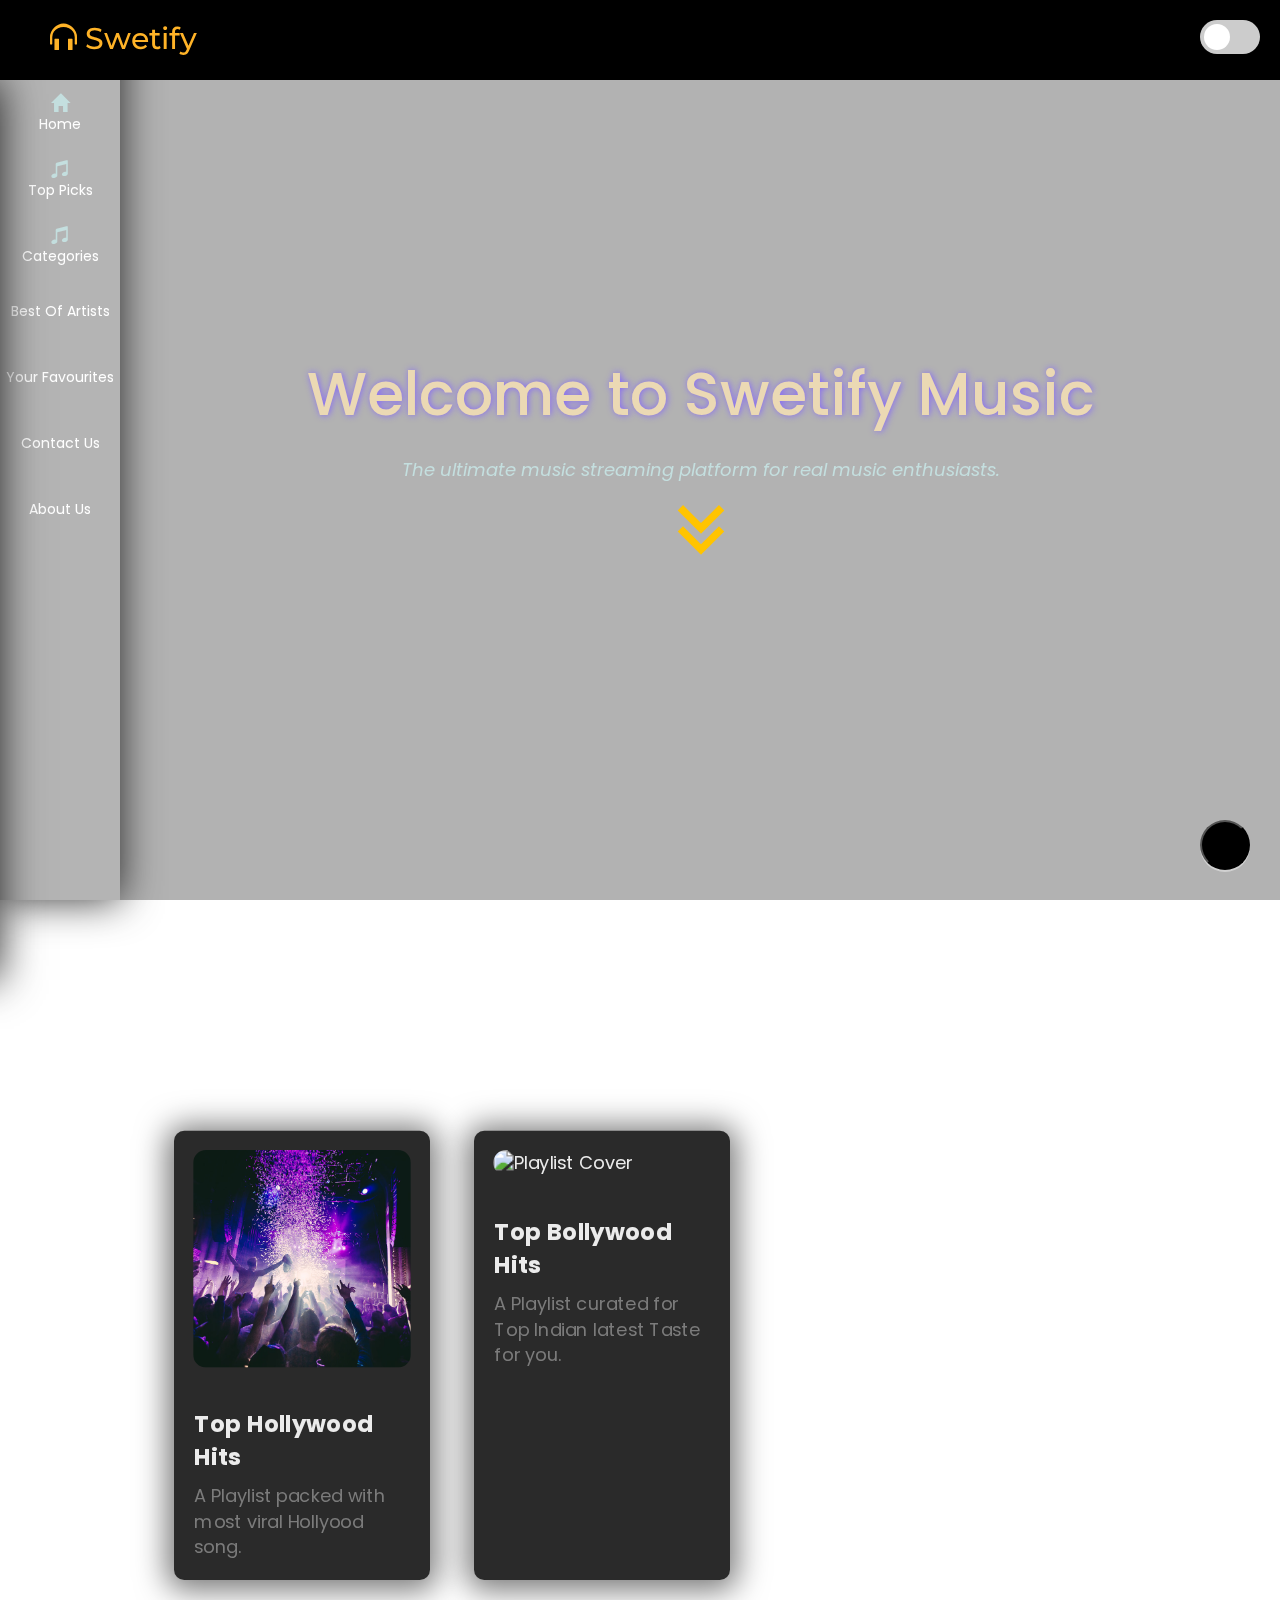
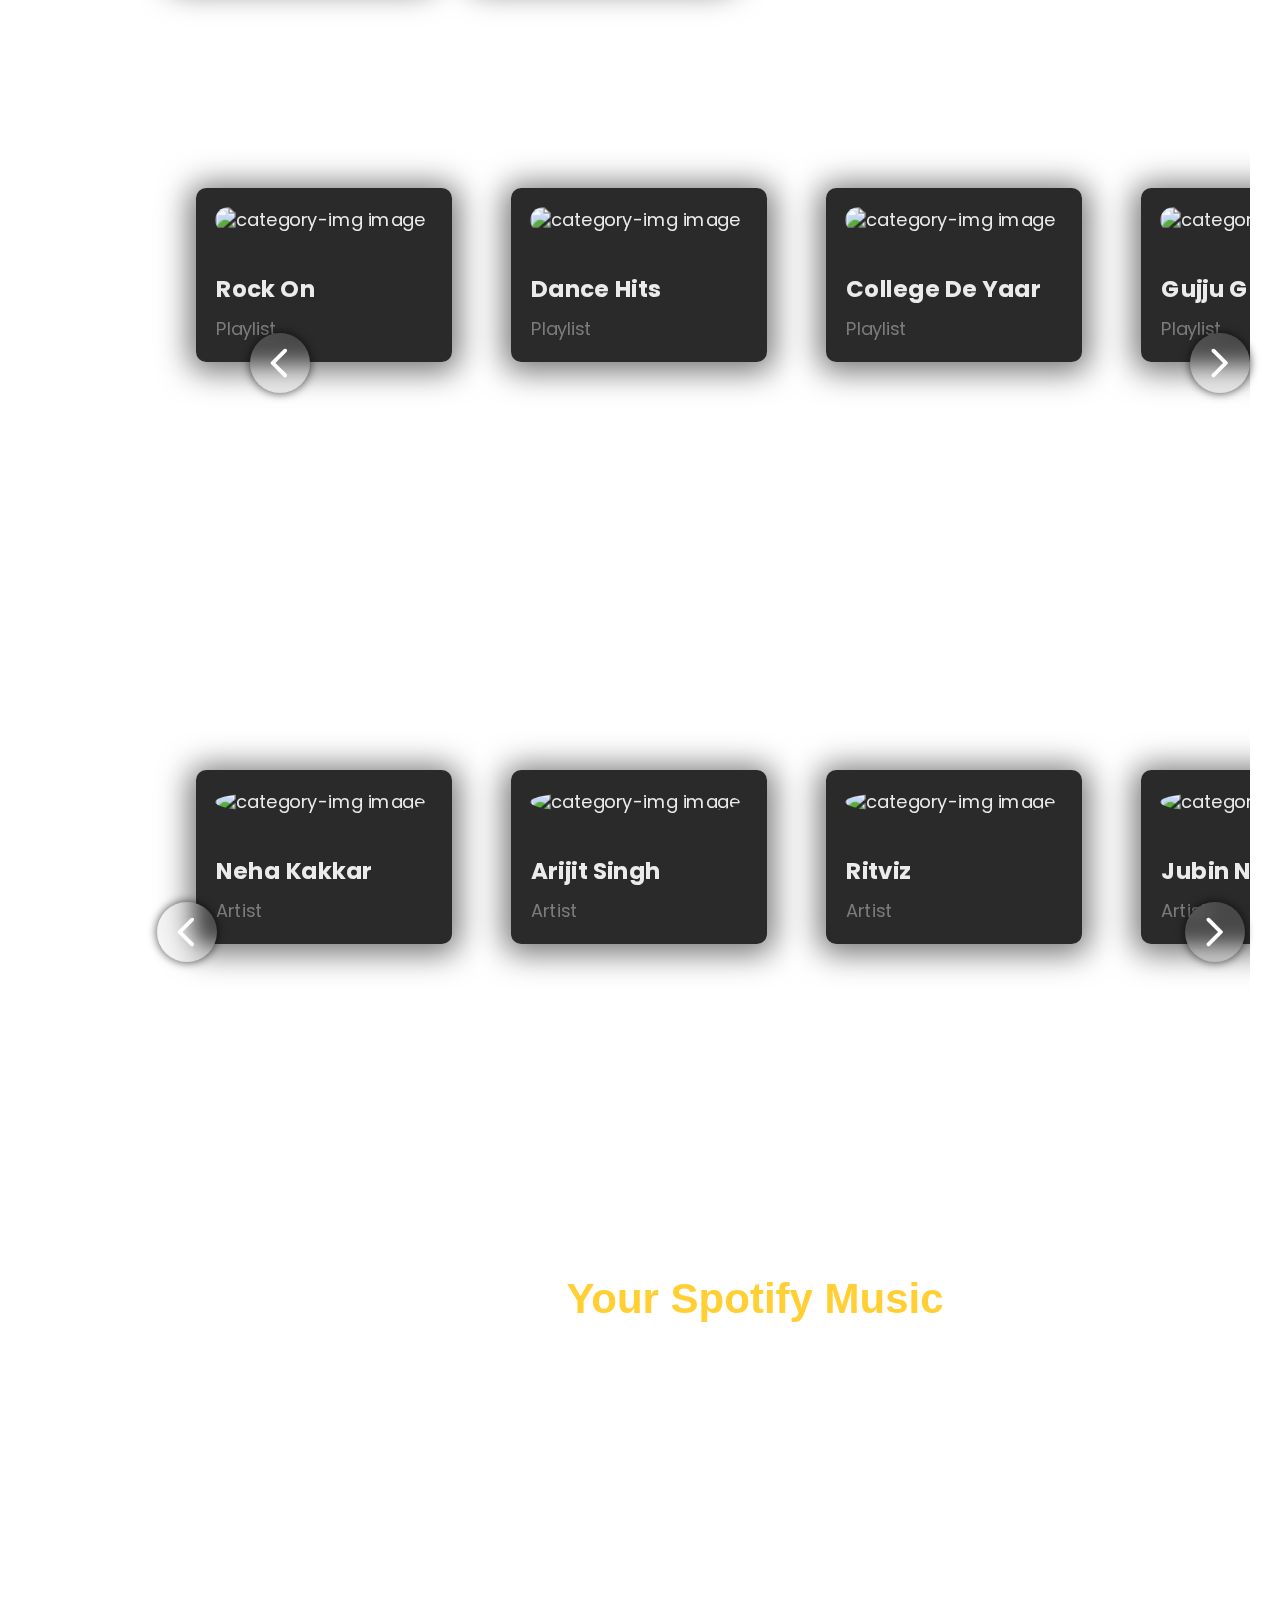
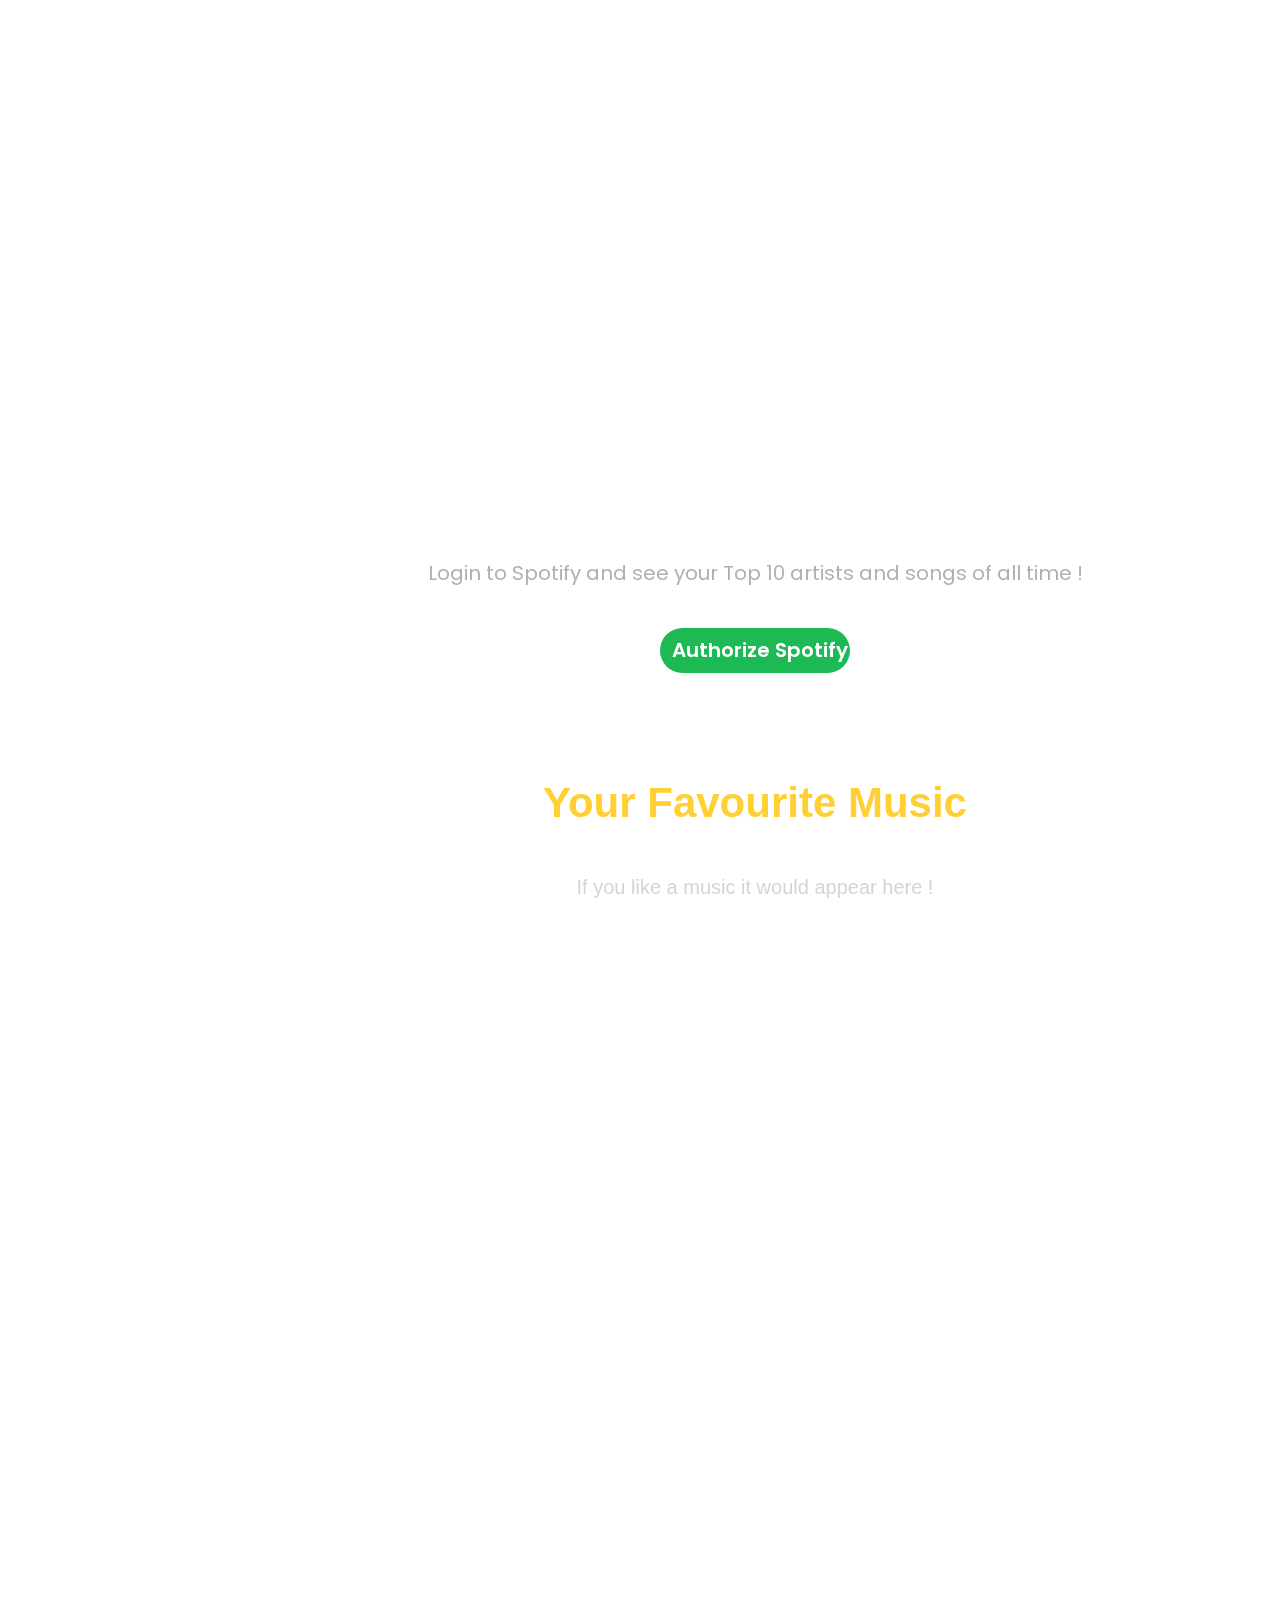
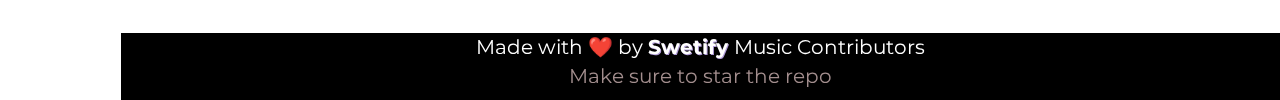
==== commit 13096c2a: "Merge 5474c6accd0f710ef90e404409ea2094c1ab7fab into ecaafd77d7c59f4f78984a9eb64ae8ce19d78c3e" ====
--- a/index.html
+++ b/index.html
@@ -48,11 +48,66 @@
   <link href="https://fonts.googleapis.com/css2?family=Montserrat:wght@400;600;700&display=swap" rel="stylesheet" />
   <link href="swetify.css" type="text/css" rel="stylesheet" />
   <link rel="icon" type="image/x-icon" href="/homepage/swetifylogo.jpg" />
+  <link rel="preconnect" href="https://fonts.googleapis.com">
+<link rel="preconnect" href="https://fonts.gstatic.com" crossorigin>
+<link href="https://fonts.googleapis.com/css2?family=Poppins&display=swap" rel="stylesheet">
   <link rel="stylesheet"
     href="https://fonts.googleapis.com/css2?family=Material+Symbols+Rounded:opsz,wght,FILL,GRAD@48,400,0,0" />
   <script src="https://kit.fontawesome.com/32ceed9cc4.js"></script>
   <script src="https://unpkg.com/scrollreveal@4.0.0/dist/scrollreveal.min.js"></script>
   <script src="script.js"></script>
+
+  <style>
+    body {
+      margin: 0;
+      font-family:'Poppins', sans-serif;;
+      /* background-color: #f8f8f8; */
+    }
+
+    .container {
+      padding: 28vh 0;
+      height: 100vh;
+      margin-top: 80px;
+      text-align: center;
+      box-shadow: #ffc400;
+    }
+
+    .container>h1 {
+      color: #EBD9B4;
+      font-size: 2.5em;
+      margin-bottom: 10px;
+      text-shadow: #FC0 1px 0 10px;
+    }
+
+    i {
+      color: #C4DFDF;
+      font-size: 18px;
+    }
+    
+    svg {
+      color: #ffc400;
+      height: 90px;
+      width: 90px;
+      animation: scrollbelow 1.2s infinite forwards;
+      fill: #ffc400;
+      transition: fill 0.5s;
+    }
+    
+    @keyframes scrollbelow {
+      0%, 20%, 50%, 80%, 100% {
+        transform: translateY(0);
+        
+      }
+      40% {
+        transform: translateY(10px);
+      }
+      60% {
+        transform: translateY(5px);
+      }
+    }
+    
+  </style>
+  
 </head>
 
 <body>
@@ -330,18 +385,12 @@
 
         <!-- Your main content goes here -->
         <div id="cont2">
-          <div style="padding:28vh 0px ; height: 100vh; margin-top: 80px; text-align: center; ">
-            <h1>
-              Welcome to Swetify Music
-            </h1>
+          <div class="container" style="margin-top: 9px;">
+            <h1 style="color: #EBD9B4; text-shadow: rgb(132, 102, 251) 1px 0 7px;">Welcome to Swetify Music</h1>
             <br>
-            <i style="font-size: 18px;">The ultimate music streaming platform for real music enthusiasts.</i><br>
-
-            <svg stroke="currentColor" fill="currentColor" stroke-width="0" viewBox="0 0 24 24" height="6em" width="1em"
-              xmlns="http://www.w3.org/2000/svg"
-              style="color: #ffc400;  animation: scrollbelow 1.2s infinite forwards; font-size: 90px;">
-              <path
-                d="M12.0001 19.1643L18.2072 12.9572L16.793 11.543L12.0001 16.3359L7.20718 11.543L5.79297 12.9572L12.0001 19.1643ZM12.0001 13.5144L18.2072 7.30728L16.793 5.89307L12.0001 10.686L7.20718 5.89307L5.79297 7.30728L12.0001 13.5144Z">
+            <i>The ultimate music streaming platform for real music enthusiasts.</i><br>
+            <svg xmlns="http://www.w3.org/2000/svg" viewBox="0 0 24 24">
+              <path d="M12.0001 19.1643L18.2072 12.9572L16.793 11.543L12.0001 16.3359L7.20718 11.543L5.79297 12.9572L12.0001 19.1643ZM12.0001 13.5144L18.2072 7.30728L16.793 5.89307L12.0001 10.686L7.20718 5.89307L5.79297 7.30728L12.0001 13.5144Z">
               </path>
             </svg>
           </div>
--- a/swetify.css
+++ b/swetify.css
@@ -874,90 +874,68 @@
 
 /********** main and music containers styles ***********/
 
-/* .main_div {
+ .main_div {
   font-family: "Jost", sans-serif;
   width: 96vw;
   height: 96vh;
   display: grid;
   place-items: center;
-} */
+} 
 
 .music_container {
-  position: fixed;
-  bottom: 0px;
-  width: 100%;
-  display: flex;
-  flex-direction: row;
-  /* justify-content: space-between; */
-  height: 100px;
+  width: 80%;
+  height: 100%;
   background-color: #000000;
+  border-radius: 2rem;
   box-shadow: 1.2rem 1.2rem rgba(0, 0, 0, 0.2);
   text-align: center;
+  margin-left: 20%;
+  margin-top: 0%;
   padding: 0% 0% 0% 2rem;
 
-}
-
-.progress_n_controls{
-  width: 500px;
-  display: flex;
-  flex-direction: column;
-  justify-content: space-around;
-  align-items: center;
-}
-
-.img_n_title{
-  display: flex;
-  flex-direction: row;
-  justify-content: center;
-  align-items: center;
-  margin-right: 200px;
-}
-
-.songtitle{
-  display: flex;
-  flex-direction: column;
-  justify-content: center;
-  align-items: center;
 }
 
 .music_container #title {
   text-transform: uppercase;
   letter-spacing: 0.2rem;
   word-spacing: 0.5rem;
-  color: white;
+  color: #b3b3b3;
   margin: 5px 0 0 0;
   font-size: 2.3rem;
-  font-family: 'Poppins', sans-serif;
   font-weight: bold;
   padding-top: 0;
   text-shadow: 0 3px 10px 2.5rem rgba(0, 0, 0, 0.7);
 }
+
 
 .music_container #artist {
   color: white;
   text-transform: capitalize;
   letter-spacing: 0.1rem;
-  font-size: 1rem;
+  font-size: 2rem;
   margin-bottom: 0;
   font-weight: 300;
 }
 
 .songimg {
-  width: 65px;
-  height: 65px;
-  border-radius: 7px;
+  width: 100%;
+  height: 100%;
+  border-radius: 50%;
   object-fit: cover;
   box-shadow: 0 1.2rem 3rem 0.5rem rgba(0, 0, 0, 0.4);
-  /* position: relative; */
+  position: relative;
 }
 
 /******* controls styles ********/
 .music_controls {
-  margin: 0p auto;
-  width: 30rem;
-  display: flex;
+  width: 29rem;
+  display: flex;
+  margin: auto;
   justify-content: space-around;
   align-items: center;
+  padding-top: 0;
+  padding-bottom: 10px;
+  margin-top: 0;
 }
 
 .progress_container h3 {
@@ -988,18 +966,18 @@
 }
 
 .music_controls .fa:hover {
-  color: white;
+  color: #919191;
 }
 
 .download_controls .fa:hover {
-  color: white;
+  color: #919191;
 }
 
 .music_controls .main_button {
-  width: 4rem;
-  height: 4rem;
+  width: 5rem;
+  height: 5rem;
   border-radius: 50%;
-  background-color: white;
+  background-color: #919191;
   color: #000000;
   font-size: 1.4rem;
   display: flex;
@@ -1125,11 +1103,10 @@
 /******** progressive bar styles ********/
 
 .progress_container {
-  align-self: flex-end;
-  width: 100%;
-  /* height: auto; */
-  /* padding: 10px; */
-  /* margin-top: 0; */
+  width: 100%;
+  height: auto;
+  padding: 1rem 1rem 0 1rem;
+  margin-top: 0;
 }
 
 .progress_div {
@@ -1449,12 +1426,11 @@
 }
 
 .img_container {
-  width: 80px;
-  height: 80px;
-  display: flex;
-  flex-direction: column;
-  align-items: center;
-  justify-content: center;
+  position: relative;
+  left: 50%;
+  width: 28rem;
+  height: 28rem;
+  margin: 35% 10% 5% auto;
 }
 
 /******Super Extra Small Devices Only*****/
--- a/swetify.css
+++ b/swetify.css
@@ -874,90 +874,68 @@
 
 /********** main and music containers styles ***********/
 
-/* .main_div {
+ .main_div {
   font-family: "Jost", sans-serif;
   width: 96vw;
   height: 96vh;
   display: grid;
   place-items: center;
-} */
+} 
 
 .music_container {
-  position: fixed;
-  bottom: 0px;
-  width: 100%;
-  display: flex;
-  flex-direction: row;
-  /* justify-content: space-between; */
-  height: 100px;
+  width: 80%;
+  height: 100%;
   background-color: #000000;
+  border-radius: 2rem;
   box-shadow: 1.2rem 1.2rem rgba(0, 0, 0, 0.2);
   text-align: center;
+  margin-left: 20%;
+  margin-top: 0%;
   padding: 0% 0% 0% 2rem;
 
-}
-
-.progress_n_controls{
-  width: 500px;
-  display: flex;
-  flex-direction: column;
-  justify-content: space-around;
-  align-items: center;
-}
-
-.img_n_title{
-  display: flex;
-  flex-direction: row;
-  justify-content: center;
-  align-items: center;
-  margin-right: 200px;
-}
-
-.songtitle{
-  display: flex;
-  flex-direction: column;
-  justify-content: center;
-  align-items: center;
 }
 
 .music_container #title {
   text-transform: uppercase;
   letter-spacing: 0.2rem;
   word-spacing: 0.5rem;
-  color: white;
+  color: #b3b3b3;
   margin: 5px 0 0 0;
   font-size: 2.3rem;
-  font-family: 'Poppins', sans-serif;
   font-weight: bold;
   padding-top: 0;
   text-shadow: 0 3px 10px 2.5rem rgba(0, 0, 0, 0.7);
 }
+
 
 .music_container #artist {
   color: white;
   text-transform: capitalize;
   letter-spacing: 0.1rem;
-  font-size: 1rem;
+  font-size: 2rem;
   margin-bottom: 0;
   font-weight: 300;
 }
 
 .songimg {
-  width: 65px;
-  height: 65px;
-  border-radius: 7px;
+  width: 100%;
+  height: 100%;
+  border-radius: 50%;
   object-fit: cover;
   box-shadow: 0 1.2rem 3rem 0.5rem rgba(0, 0, 0, 0.4);
-  /* position: relative; */
+  position: relative;
 }
 
 /******* controls styles ********/
 .music_controls {
-  margin: 0p auto;
-  width: 30rem;
-  display: flex;
+  width: 29rem;
+  display: flex;
+  margin: auto;
   justify-content: space-around;
   align-items: center;
+  padding-top: 0;
+  padding-bottom: 10px;
+  margin-top: 0;
 }
 
 .progress_container h3 {
@@ -988,18 +966,18 @@
 }
 
 .music_controls .fa:hover {
-  color: white;
+  color: #919191;
 }
 
 .download_controls .fa:hover {
-  color: white;
+  color: #919191;
 }
 
 .music_controls .main_button {
-  width: 4rem;
-  height: 4rem;
+  width: 5rem;
+  height: 5rem;
   border-radius: 50%;
-  background-color: white;
+  background-color: #919191;
   color: #000000;
   font-size: 1.4rem;
   display: flex;
@@ -1125,11 +1103,10 @@
 /******** progressive bar styles ********/
 
 .progress_container {
-  align-self: flex-end;
-  width: 100%;
-  /* height: auto; */
-  /* padding: 10px; */
-  /* margin-top: 0; */
+  width: 100%;
+  height: auto;
+  padding: 1rem 1rem 0 1rem;
+  margin-top: 0;
 }
 
 .progress_div {
@@ -1449,12 +1426,11 @@
 }
 
 .img_container {
-  width: 80px;
-  height: 80px;
-  display: flex;
-  flex-direction: column;
-  align-items: center;
-  justify-content: center;
+  position: relative;
+  left: 50%;
+  width: 28rem;
+  height: 28rem;
+  margin: 35% 10% 5% auto;
 }
 
 /******Super Extra Small Devices Only*****/
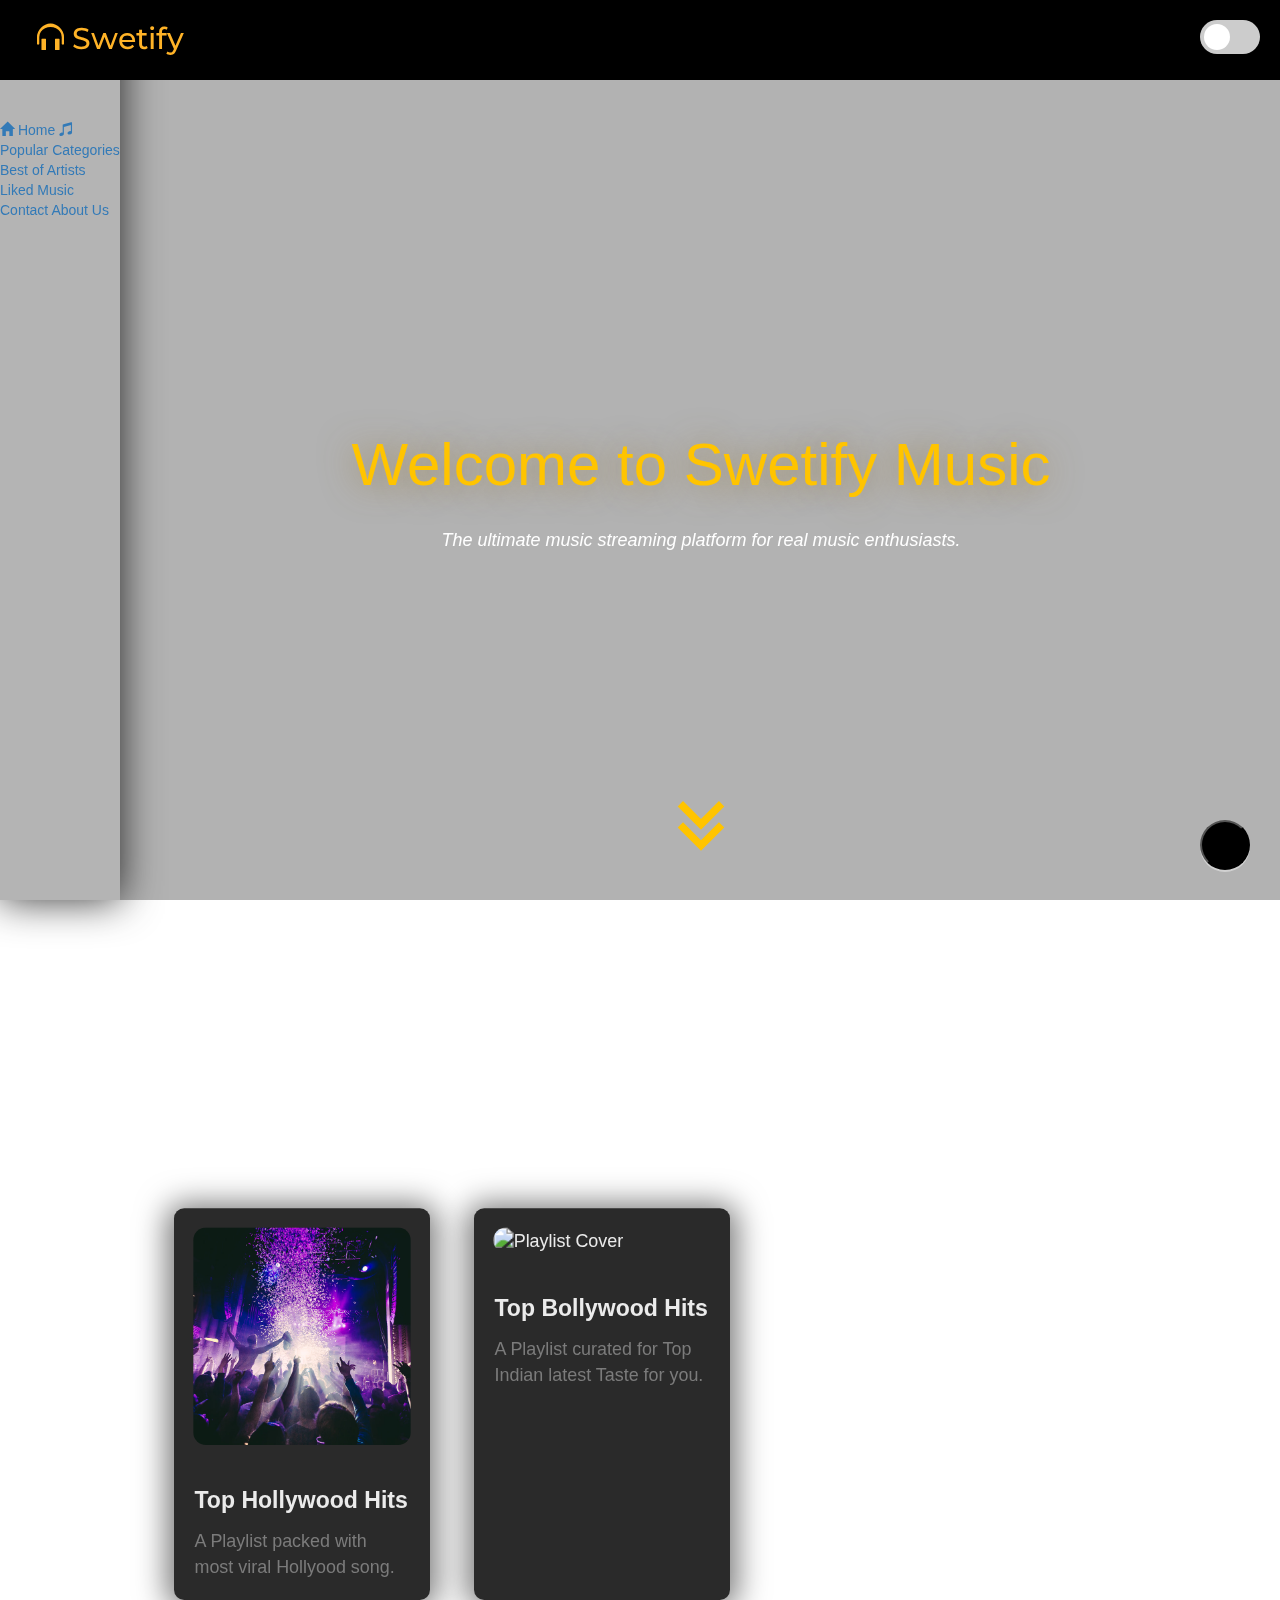
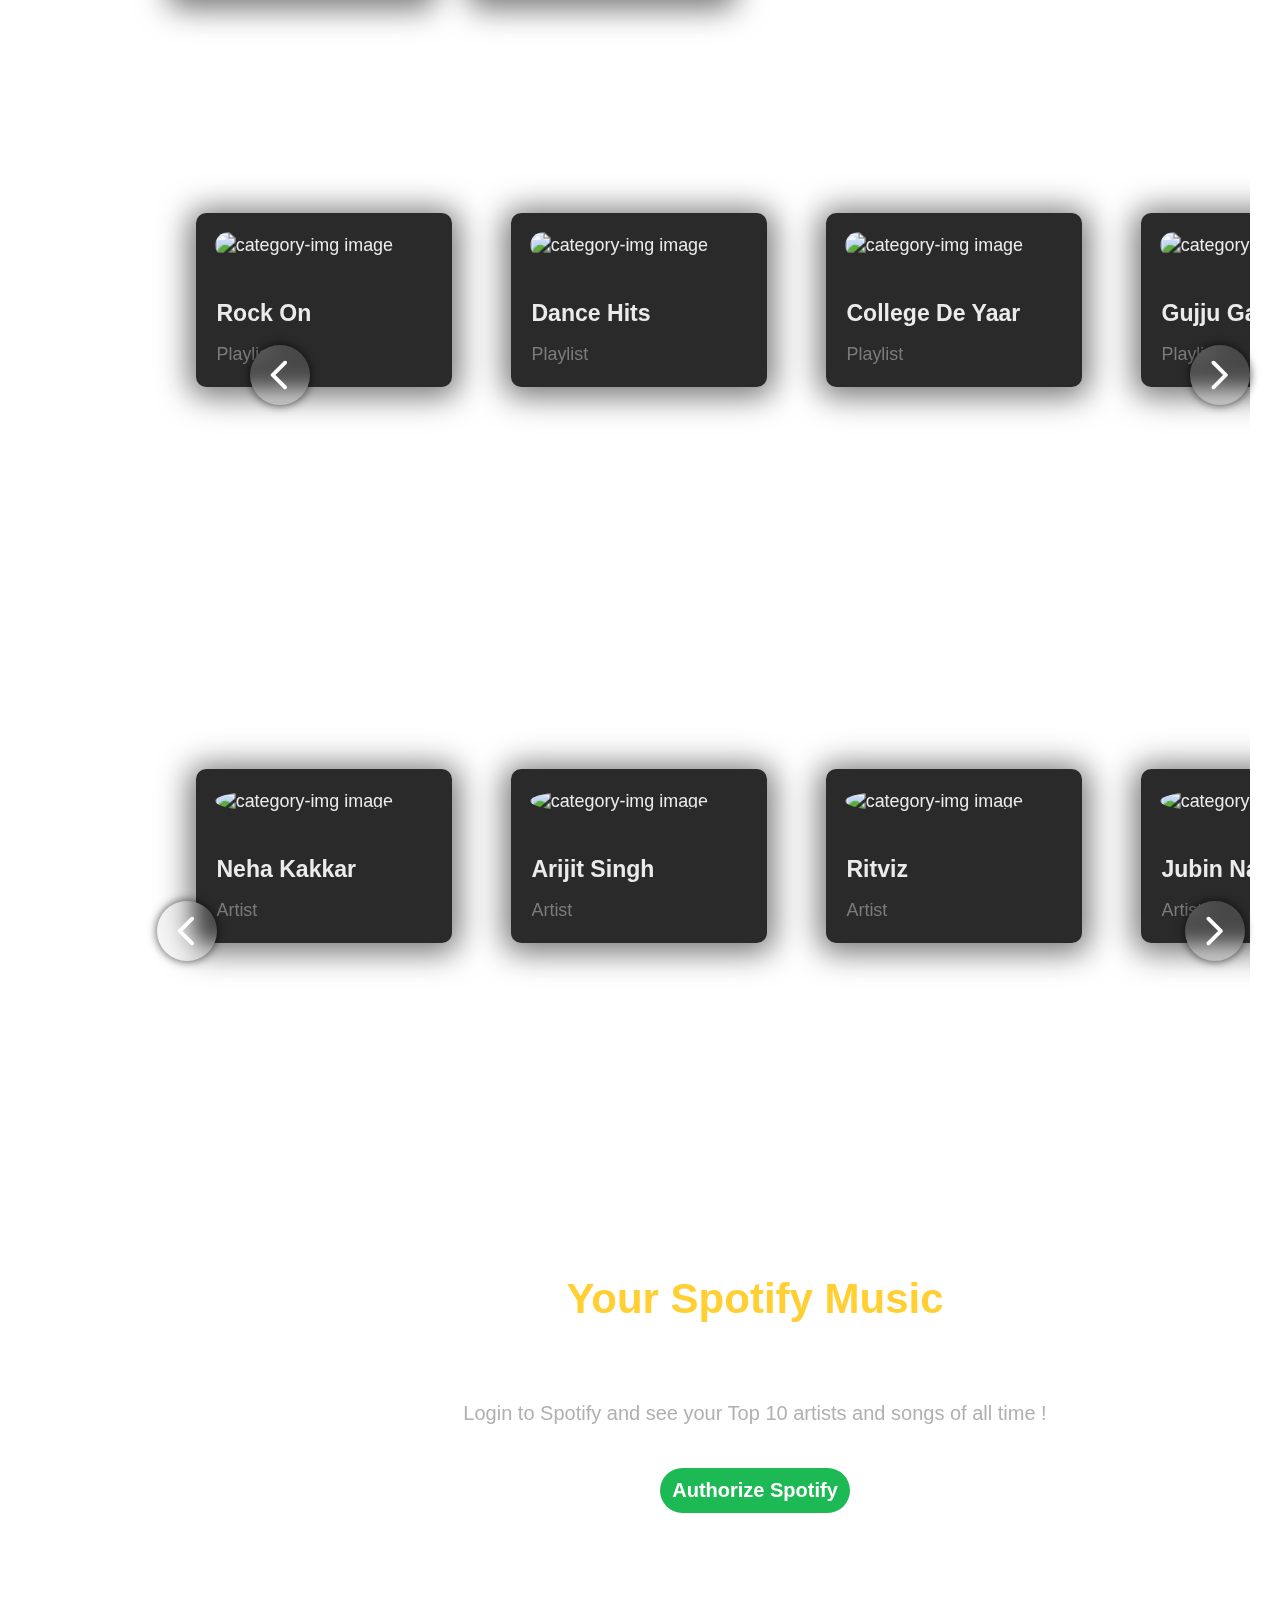
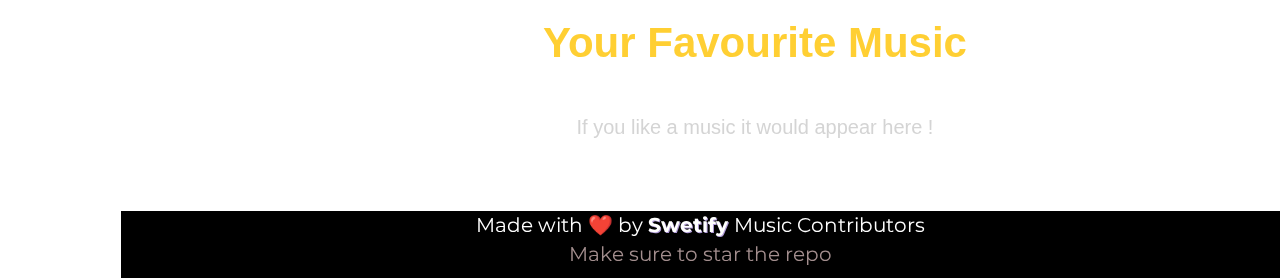
==== commit 495983fa: "Resolve the issue" ====
--- a/index.html
+++ b/index.html
@@ -23,17 +23,14 @@
   <link rel="preconnect" href="https://fonts.gstatic.com" crossorigin />
   <link rel="stylesheet" href="https://unpkg.com/swiper@8/swiper-bundle.min.css" />
   <!-- Favicon -->
-  <link rel="shortcut icon" type="image/x-icon" href="homepage/Favicon.ico">
-  <!-- scrollbar css link -->
-  <link rel="stylesheet" href="../Swetify-Music/Srollbar_style/style.css">
+  <link rel="shortcut icon" type="image/x-icon" href="homepage/Favicon.ico"> 
+<!-- scrollbar css link -->
+<link rel="stylesheet" href="../Swetify-Music/Srollbar_style/style.css">
   <!-- Font Awesome Kit -->
   <script src="https://kit.fontawesome.com/32ceed9cc4.js" crossorigin="anonymous"></script>
 
   <!-- Include Particle.js from CDN -->
   <script src="https://cdn.jsdelivr.net/particles.js/2.0.0/particles.min.js"></script>
-
-  <!-- Remix icons -->
-  <link rel="stylesheet" href="https://cdnjs.cloudflare.com/ajax/libs/remixicon/3.4.0/remixicon.css" crossorigin="">
 
   <!-- Bootstrap CSS -->
   <link rel="stylesheet" href="https://stackpath.bootstrapcdn.com/bootstrap/3.4.1/css/bootstrap.min.css"
@@ -48,71 +45,14 @@
   <link href="https://fonts.googleapis.com/css2?family=Montserrat:wght@400;600;700&display=swap" rel="stylesheet" />
   <link href="swetify.css" type="text/css" rel="stylesheet" />
   <link rel="icon" type="image/x-icon" href="/homepage/swetifylogo.jpg" />
-  <link rel="preconnect" href="https://fonts.googleapis.com">
-<link rel="preconnect" href="https://fonts.gstatic.com" crossorigin>
-<link href="https://fonts.googleapis.com/css2?family=Poppins&display=swap" rel="stylesheet">
   <link rel="stylesheet"
     href="https://fonts.googleapis.com/css2?family=Material+Symbols+Rounded:opsz,wght,FILL,GRAD@48,400,0,0" />
   <script src="https://kit.fontawesome.com/32ceed9cc4.js"></script>
   <script src="https://unpkg.com/scrollreveal@4.0.0/dist/scrollreveal.min.js"></script>
   <script src="script.js"></script>
-
-  <style>
-    body {
-      margin: 0;
-      font-family:'Poppins', sans-serif;;
-      /* background-color: #f8f8f8; */
-    }
-
-    .container {
-      padding: 28vh 0;
-      height: 100vh;
-      margin-top: 80px;
-      text-align: center;
-      box-shadow: #ffc400;
-    }
-
-    .container>h1 {
-      color: #EBD9B4;
-      font-size: 2.5em;
-      margin-bottom: 10px;
-      text-shadow: #FC0 1px 0 10px;
-    }
-
-    i {
-      color: #C4DFDF;
-      font-size: 18px;
-    }
-    
-    svg {
-      color: #ffc400;
-      height: 90px;
-      width: 90px;
-      animation: scrollbelow 1.2s infinite forwards;
-      fill: #ffc400;
-      transition: fill 0.5s;
-    }
-    
-    @keyframes scrollbelow {
-      0%, 20%, 50%, 80%, 100% {
-        transform: translateY(0);
-        
-      }
-      40% {
-        transform: translateY(10px);
-      }
-      60% {
-        transform: translateY(5px);
-      }
-    }
-    
-  </style>
-  
 </head>
 
 <body>
-  <div id="overlay"></div>
-
   <div id="snackbar">Some text some message..</div>
   <header>
     <nav id="header-nav-2" class="navbar navbar-default">
@@ -163,7 +103,6 @@
         <span class="icon-bar"></span>
       </button>
       </div>
-
       <div class="max-lg-display">
         <div class="collapse navbar-collapse" id="collapsable-nav">
           <ul id="nav-list" class="nav navbar-nav navbar-right">
@@ -172,28 +111,14 @@
                 <span class="glyphicon glyphicon-home"></span><br class="hidden-xs" />Home
               </a>
             </li>
-
-            <li onclick="hidevisible()">
-              <a href="#Toppics" id="popular-categories"><span class="glyphicon glyphicon-music"></span><br class="hidden-xs" />Top Picks
-              </a>
-            </li>
-
             <li onclick="hidevisible()">
               <a href="#popular categories" id="popular-categories"><span class="glyphicon glyphicon-music"></span><br
                   class="hidden-xs" />Popular Categories
               </a>
             </li>
-
-            <li onclick="hidevisible()">
-              <a href="#bestofartist" id="artists"><i class="fa fa-thumbs-up" aria-hidden="true"></i><br
-                  class="hidden-xs" />Best
-                of Artists
-              </a>
-            </li>
-
-            <li onclick="hidevisible()">
-              <a href="#container-liked-list" id="your spotify music"><i class="fa fa-thumbs-up"
-                  aria-hidden="true"></i><br class="hidden-xs" />Your Favourites
+            <li onclick="hidevisible()">
+              <a href="#best of artists" id="artists"><i class="fa fa-thumbs-up" aria-hidden="true"></i><br
+                  class="hidden-xs" />Best of Artists
               </a>
             </li>
 
@@ -217,143 +142,29 @@
 
   <body>
     <div id="snackbar">Some text some message..</div>
-
     <div id="container">
 
-      <div class="outer-sidebar" id="ytsidebar">
-        <div class="sidebar">
-          <div class="links">
-
-
-            <a href="#" class="aside-sidebar-elements" title="Home">
-              <i class="glyphicon glyphicon-home side-icons"></i>
-              <span>Home</span>
-            </a>
-
-
-            <a class="aside-sidebar-elements" title="Top Picks" href="#Toppics">
-              <i class="glyphicon glyphicon-music"></i>
-              <span>Top Picks</span>
-            </a>
-
-
-            <div class="white-line"></div>
-
-            <div>
-              <a class="aside-sidebar-elements" title="Popular Categories" href="#popular categories">
-                <span>Popular Categories</span>
-                <i class="ri-arrow-right-double-line"></i>
-              </a>
-
-              <a class="aside-sub-elements" title="Rock On" href="#popular categories">
-                <i class="ri-disc-line"></i>
-                <span>Rock On</span>
-              </a>
-
-              <a class="aside-sub-elements" title="Dance Hits" href="#popular categories">
-                <i class="fa-solid fa-bolt"></i>
-                <span>Dance Hits</span>
-              </a>
-
-              <a class="aside-sub-elements" title="College De Yaar" href="#popular categories">
-                <i class="fa-solid fa-graduation-cap"></i>
-                <span>College De Yaar</span>
-              </a>
-
-            </div>
-
-            <div class="white-line"></div>
-
-            <div>
-              <a class="aside-sidebar-elements" title="Best Of Artists" href="#bestofartist">
-                <span>Best Of Artists</span>
-                <i class="ri-arrow-right-double-line"></i>
-              </a>
-              <a class="aside-sub-elements" title="Neha Kakkar" href="#bestofartist">
-                <i class="fa-brands fa-spotify"></i>
-                <span>Neha Kakkar</span>
-              </a>
-
-              <a class="aside-sub-elements" title="Arijit singh" href="#bestofartist">
-                <i class="fa-brands fa-spotify"></i>
-                <span>Arijit singh</span>
-              </a>
-
-              <a class="aside-sub-elements" title="Ritviz" href="#bestofartist">
-                <i class="fa-brands fa-spotify"></i>
-                <span>Ritviz</span>
-              </a>
-
-            </div>
-
-            <div class="white-line"></div>
-
-
-            <a class="aside-sidebar-elements" title="Your Favourites" href="#container-liked-list"> <i
-                class="fa-solid fa-heart"></i>
-              <span>Your Favourites</span>
-            </a>
-
-
-            <a class="aside-sidebar-elements" title="Contact Us" href="contact.html"><i class="fa-solid fa-phone"></i>
-              <span>Contact Us</span>
-            </a>
-
-            <a class="aside-sidebar-elements" title="About Us" href="about.html"><i
-                class="fa-regular fa-address-card"></i>
-              <span>About Us</span>
-            </a>
-
-          </div>
+      <div id="side-panel">
+
+        <!-- <div id="logo-img" alt="Logo img"></div> -->
+
+        g
+        <br>
+
+        <div style="padding-top: 80px;">
+          <a href="index.html"><i class="glyphicon glyphicon-home"></i> Home</a>
+          <a href="#popular categories"><i class="glyphicon glyphicon-music"></i> Popular Categories</a>
+          <a href="#bestofartist"><i class="fa-solid fa-user"></i> Best of Artists</a>
+          <a href="https://swetify.netlify.app/#container-liked-list"> <i class="fa-solid fa-heart"></i> Liked Music</a>
+          <a href="contact.html"><i class="fa-solid fa-phone"></i>Contact</a>
+          <a href="about.html"><i class="fa-regular fa-address-card"></i>About Us</a>
+
         </div>
-      </div>
-
-
-      <div id="side-panel">
-        <div class="inside-side-pannel">
-
-          <a href="#" class="sidebar-elements" title="Home">
-            <i class="glyphicon glyphicon-home side-icons"></i>
-            <span>Home</span>
-          </a>
-
-          <a class="sidebar-elements" title="Top Picks" href="#Toppics">
-            <i class="glyphicon glyphicon-music"></i>
-            <span>Top Picks</span>
-          </a>
-
-          <a class="sidebar-elements" title="Categories" href="#popular categories">
-            <i class="glyphicon glyphicon-music"></i>
-            <span>Categories</span>
-          </a>
-
-          <a class="sidebar-elements" title="Best Of Artists" href="#bestofartist"><i class="fa-solid fa-user"></i>
-            <span>Best Of Artists</span>
-          </a>
-
-          <a class="sidebar-elements" title="Your Favourites" href="#container-liked-list"> <i
-              class="fa-solid fa-heart"></i>
-            <span>Your Favourites</span>
-          </a>
-
-          <a class="sidebar-elements" title="Contact Us" href="contact.html"><i class="fa-solid fa-phone"></i>
-            <span>Contact Us</span>
-          </a>
-
-          <a class="sidebar-elements" title="About Us" href="about.html"><i class="fa-regular fa-address-card"></i>
-            <span>About Us</span>
-          </a>
-
-        </div>
-
         <!-- Add more links as needed -->
       </div>
 
       <nav id="header-nav" class="navbar navbar-default">
         <h2 class="navbar-header">
-          <button class="sidebar-toggle">
-            <i class="ri-menu-line"></i>
-          </button>
           <a href="index.html">
             <span class="glyphicon glyphicon-headphones " id="headphones"></span> Swetify
           </a>
@@ -361,7 +172,7 @@
         <label class="switch">
           <input type="checkbox" id="toggle-switch">
           <span class="slider2 round"></span>
-        </label>
+      </label>
       </nav>
       <div id="content">
         <div class="video-filter"></div>
@@ -385,16 +196,22 @@
 
         <!-- Your main content goes here -->
         <div id="cont2">
-          <div class="container" style="margin-top: 9px;">
-            <h1 style="color: #EBD9B4; text-shadow: rgb(132, 102, 251) 1px 0 7px;">Welcome to Swetify Music</h1>
+          <div style="padding:28vh 0px ; height: 100vh; margin-top: 80px; text-align: center; ">
+            <h1>
+              Welcome to Swetify Music
+            </h1>
             <br>
-            <i>The ultimate music streaming platform for real music enthusiasts.</i><br>
-            <svg xmlns="http://www.w3.org/2000/svg" viewBox="0 0 24 24">
-              <path d="M12.0001 19.1643L18.2072 12.9572L16.793 11.543L12.0001 16.3359L7.20718 11.543L5.79297 12.9572L12.0001 19.1643ZM12.0001 13.5144L18.2072 7.30728L16.793 5.89307L12.0001 10.686L7.20718 5.89307L5.79297 7.30728L12.0001 13.5144Z">
+            <i style="font-size: 18px;">The ultimate music streaming platform for real music enthusiasts.</i><br>
+
+            <svg stroke="currentColor" fill="currentColor" stroke-width="0" viewBox="0 0 24 24" height="6em" width="1em"
+              xmlns="http://www.w3.org/2000/svg"
+              style="color: #ffc400;  animation: scrollbelow 1.2s infinite forwards; font-size: 90px;">
+              <path
+                d="M12.0001 19.1643L18.2072 12.9572L16.793 11.543L12.0001 16.3359L7.20718 11.543L5.79297 12.9572L12.0001 19.1643ZM12.0001 13.5144L18.2072 7.30728L16.793 5.89307L12.0001 10.686L7.20718 5.89307L5.79297 7.30728L12.0001 13.5144Z">
               </path>
             </svg>
           </div>
-          <h3 style="padding-bottom: 60px;" id="Toppics">Top Picks</h3><br>
+          <h3 style="padding-bottom: 60px;">Top Picks</h3><br>
           <div class="section-brake">
             <a href="./Pages/hollysongs.html" class="playlist-page-link">
               <div class="playlist-card" onclick="loadfirstsong(0)">
@@ -417,8 +234,8 @@
           </div>
 
           <h3 id="popular categories" class="popularcat"> Popular Categories </h3>
-
-          <div class="section-brake">
+      
+         <div class = "section-brake">
 
             <div class="slider_div ">
 
@@ -518,18 +335,15 @@
                   </div>
                 </div>
 
-                <a href="./Pages/arijitsingh.html" class="playlist-page-link">
-
-                  <div class="category-slider small-category">
-                    <div class="artist-card">
-                      <img class="playlist-cover" src="homepage/ArijitSingh.jpg" alt="category-img image">
-                      <div class="playlist-details">
-                        <div class="playlist-title">Arijit Singh</div>
-                        <div class="playlist-description"> Artist</div>
-                      </div>
-                    </div>
-                  </div>
-                </a>
+                <div class="category-slider small-category" onclick="loadfirstsong(10)">
+                  <div class="artist-card">
+                    <img class="playlist-cover" src="homepage/ArijitSingh.jpg" alt="category-img image">
+                    <div class="playlist-details">
+                      <div class="playlist-title">Arijit Singh</div>
+                      <div class="playlist-description"> Artist</div>
+                    </div>
+                  </div>
+                </div>
 
                 <div class="category-slider small-category" onclick="loadfirstsong(11)">
                   <div class="artist-card">
@@ -685,16 +499,15 @@
       <div class="main_div hidden" id="main_div">
         <div id="particles-js"></div>
 
-        <div class="main-img_container">
-          <div class="img_container" id="songimage">
-            <img src="songs-images/AtifAslam/DekhteDekhte.jpg" class="songimg" id="songimg" />
-          </div>
-        </div>
+<div class="main-img_container"> 
+  <div class="img_container" id="songimage">
+  <img src="songs-images/AtifAslam/DekhteDekhte.jpg" class="songimg" id="songimg" />
+</div></div>
         <div class="music_container">
 
           <h2 id="title">songtitle</h2>
-
-
+         
+         
           <audio src="songs-images/AtifAslam/DekhteDekhte.mp3"></audio>
           <!-- progress-bar -->
           <div class="progress_container" id="progress_container">
@@ -706,10 +519,10 @@
             <!-- <div class="progress_div" id="progress_div">
         <div class="progress" id="progress"></div>
       </div> -->
-            <!-- artists name -->
-            <h3>
-              <marquee id="artist">artists</marquee>
-            </h3>
+<!-- artists name -->
+      <h3>
+        <marquee id="artist">artists</marquee>
+      </h3>
           </div>
 
           <!-- controls -->
@@ -724,7 +537,7 @@
               <input type="checkbox" id="likeToggle" />
               <label for="likeToggle" class="like_icon"></label>
             </div>
-            <div class="download_controls">
+            <div class="download_controls"> 
               <div class="fa fa-download download_button" id="download" title="Download Music"></div>
             </div>
           </div>
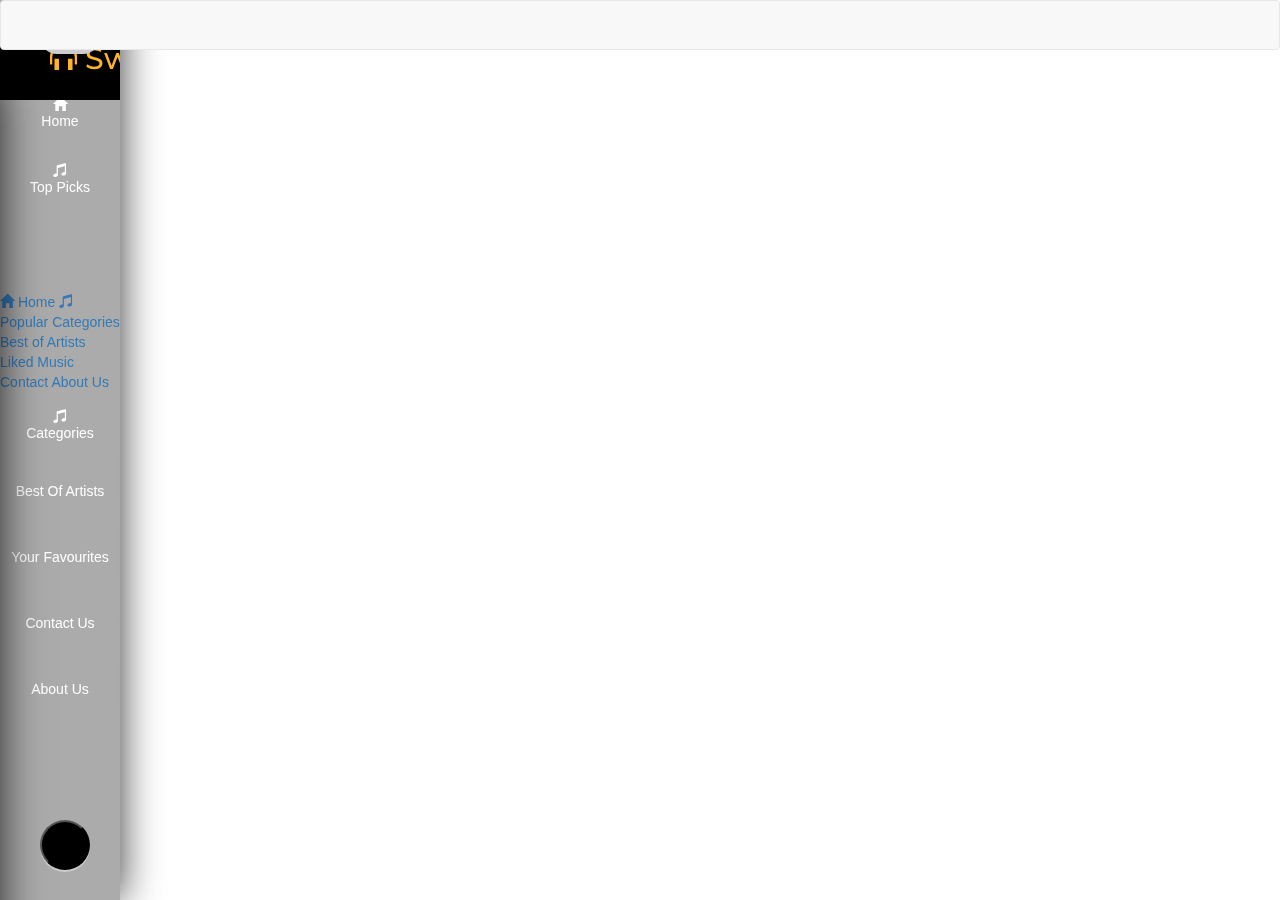
==== commit 768a9064: "Merge branch 'master' into master" ====
--- a/index.html
+++ b/index.html
@@ -23,14 +23,17 @@
   <link rel="preconnect" href="https://fonts.gstatic.com" crossorigin />
   <link rel="stylesheet" href="https://unpkg.com/swiper@8/swiper-bundle.min.css" />
   <!-- Favicon -->
-  <link rel="shortcut icon" type="image/x-icon" href="homepage/Favicon.ico"> 
-<!-- scrollbar css link -->
-<link rel="stylesheet" href="../Swetify-Music/Srollbar_style/style.css">
+  <link rel="shortcut icon" type="image/x-icon" href="homepage/Favicon.ico">
+  <!-- scrollbar css link -->
+  <link rel="stylesheet" href="../Swetify-Music/Srollbar_style/style.css">
   <!-- Font Awesome Kit -->
   <script src="https://kit.fontawesome.com/32ceed9cc4.js" crossorigin="anonymous"></script>
 
   <!-- Include Particle.js from CDN -->
   <script src="https://cdn.jsdelivr.net/particles.js/2.0.0/particles.min.js"></script>
+
+  <!-- Remix icons -->
+  <link rel="stylesheet" href="https://cdnjs.cloudflare.com/ajax/libs/remixicon/3.4.0/remixicon.css" crossorigin="">
 
   <!-- Bootstrap CSS -->
   <link rel="stylesheet" href="https://stackpath.bootstrapcdn.com/bootstrap/3.4.1/css/bootstrap.min.css"
@@ -53,6 +56,8 @@
 </head>
 
 <body>
+  <div id="overlay"></div>
+
   <div id="snackbar">Some text some message..</div>
   <header>
     <nav id="header-nav-2" class="navbar navbar-default">
@@ -103,6 +108,7 @@
         <span class="icon-bar"></span>
       </button>
       </div>
+
       <div class="max-lg-display">
         <div class="collapse navbar-collapse" id="collapsable-nav">
           <ul id="nav-list" class="nav navbar-nav navbar-right">
@@ -111,14 +117,28 @@
                 <span class="glyphicon glyphicon-home"></span><br class="hidden-xs" />Home
               </a>
             </li>
+
+            <li onclick="hidevisible()">
+              <a href="#Toppics" id="popular-categories"><span class="glyphicon glyphicon-music"></span><br class="hidden-xs" />Top Picks
+              </a>
+            </li>
+
             <li onclick="hidevisible()">
               <a href="#popular categories" id="popular-categories"><span class="glyphicon glyphicon-music"></span><br
                   class="hidden-xs" />Popular Categories
               </a>
             </li>
-            <li onclick="hidevisible()">
-              <a href="#best of artists" id="artists"><i class="fa fa-thumbs-up" aria-hidden="true"></i><br
-                  class="hidden-xs" />Best of Artists
+
+            <li onclick="hidevisible()">
+              <a href="#bestofartist" id="artists"><i class="fa fa-thumbs-up" aria-hidden="true"></i><br
+                  class="hidden-xs" />Best
+                of Artists
+              </a>
+            </li>
+
+            <li onclick="hidevisible()">
+              <a href="#container-liked-list" id="your spotify music"><i class="fa fa-thumbs-up"
+                  aria-hidden="true"></i><br class="hidden-xs" />Your Favourites
               </a>
             </li>
 
@@ -142,14 +162,110 @@
 
   <body>
     <div id="snackbar">Some text some message..</div>
+
     <div id="container">
 
+      <div class="outer-sidebar" id="ytsidebar">
+        <div class="sidebar">
+          <div class="links">
+
+
+            <a href="#" class="aside-sidebar-elements" title="Home">
+              <i class="glyphicon glyphicon-home side-icons"></i>
+              <span>Home</span>
+            </a>
+
+
+            <a class="aside-sidebar-elements" title="Top Picks" href="#Toppics">
+              <i class="glyphicon glyphicon-music"></i>
+              <span>Top Picks</span>
+            </a>
+
+
+            <div class="white-line"></div>
+
+            <div>
+              <a class="aside-sidebar-elements" title="Popular Categories" href="#popular categories">
+                <span>Popular Categories</span>
+                <i class="ri-arrow-right-double-line"></i>
+              </a>
+
+              <a class="aside-sub-elements" title="Rock On" href="#popular categories">
+                <i class="ri-disc-line"></i>
+                <span>Rock On</span>
+              </a>
+
+              <a class="aside-sub-elements" title="Dance Hits" href="#popular categories">
+                <i class="fa-solid fa-bolt"></i>
+                <span>Dance Hits</span>
+              </a>
+
+              <a class="aside-sub-elements" title="College De Yaar" href="#popular categories">
+                <i class="fa-solid fa-graduation-cap"></i>
+                <span>College De Yaar</span>
+              </a>
+
+            </div>
+
+            <div class="white-line"></div>
+
+            <div>
+              <a class="aside-sidebar-elements" title="Best Of Artists" href="#bestofartist">
+                <span>Best Of Artists</span>
+                <i class="ri-arrow-right-double-line"></i>
+              </a>
+              <a class="aside-sub-elements" title="Neha Kakkar" href="#bestofartist">
+                <i class="fa-brands fa-spotify"></i>
+                <span>Neha Kakkar</span>
+              </a>
+
+              <a class="aside-sub-elements" title="Arijit singh" href="#bestofartist">
+                <i class="fa-brands fa-spotify"></i>
+                <span>Arijit singh</span>
+              </a>
+
+              <a class="aside-sub-elements" title="Ritviz" href="#bestofartist">
+                <i class="fa-brands fa-spotify"></i>
+                <span>Ritviz</span>
+              </a>
+
+            </div>
+
+            <div class="white-line"></div>
+
+
+            <a class="aside-sidebar-elements" title="Your Favourites" href="#container-liked-list"> <i
+                class="fa-solid fa-heart"></i>
+              <span>Your Favourites</span>
+            </a>
+
+
+            <a class="aside-sidebar-elements" title="Contact Us" href="contact.html"><i class="fa-solid fa-phone"></i>
+              <span>Contact Us</span>
+            </a>
+
+            <a class="aside-sidebar-elements" title="About Us" href="about.html"><i
+                class="fa-regular fa-address-card"></i>
+              <span>About Us</span>
+            </a>
+
+          </div>
+        </div>
+      </div>
+
+
       <div id="side-panel">
-
-        <!-- <div id="logo-img" alt="Logo img"></div> -->
-
-        g
-        <br>
+        <div class="inside-side-pannel">
+
+          <a href="#" class="sidebar-elements" title="Home">
+            <i class="glyphicon glyphicon-home side-icons"></i>
+            <span>Home</span>
+          </a>
+
+          <a class="sidebar-elements" title="Top Picks" href="#Toppics">
+            <i class="glyphicon glyphicon-music"></i>
+            <span>Top Picks</span>
+          </a>
 
         <div style="padding-top: 80px;">
           <a href="index.html"><i class="glyphicon glyphicon-home"></i> Home</a>
@@ -159,12 +275,39 @@
           <a href="contact.html"><i class="fa-solid fa-phone"></i>Contact</a>
           <a href="about.html"><i class="fa-regular fa-address-card"></i>About Us</a>
 
+          <a class="sidebar-elements" title="Categories" href="#popular categories">
+            <i class="glyphicon glyphicon-music"></i>
+            <span>Categories</span>
+          </a>
+
+          <a class="sidebar-elements" title="Best Of Artists" href="#bestofartist"><i class="fa-solid fa-user"></i>
+            <span>Best Of Artists</span>
+          </a>
+
+          <a class="sidebar-elements" title="Your Favourites" href="#container-liked-list"> <i
+              class="fa-solid fa-heart"></i>
+            <span>Your Favourites</span>
+          </a>
+
+          <a class="sidebar-elements" title="Contact Us" href="contact.html"><i class="fa-solid fa-phone"></i>
+            <span>Contact Us</span>
+          </a>
+
+          <a class="sidebar-elements" title="About Us" href="about.html"><i class="fa-regular fa-address-card"></i>
+            <span>About Us</span>
+          </a>
+
+
         </div>
+
         <!-- Add more links as needed -->
       </div>
 
       <nav id="header-nav" class="navbar navbar-default">
         <h2 class="navbar-header">
+          <button class="sidebar-toggle">
+            <i class="ri-menu-line"></i>
+          </button>
           <a href="index.html">
             <span class="glyphicon glyphicon-headphones " id="headphones"></span> Swetify
           </a>
@@ -172,7 +315,7 @@
         <label class="switch">
           <input type="checkbox" id="toggle-switch">
           <span class="slider2 round"></span>
-      </label>
+        </label>
       </nav>
       <div id="content">
         <div class="video-filter"></div>
@@ -211,7 +354,7 @@
               </path>
             </svg>
           </div>
-          <h3 style="padding-bottom: 60px;">Top Picks</h3><br>
+          <h3 style="padding-bottom: 60px;" id="Toppics">Top Picks</h3><br>
           <div class="section-brake">
             <a href="./Pages/hollysongs.html" class="playlist-page-link">
               <div class="playlist-card" onclick="loadfirstsong(0)">
@@ -234,8 +377,8 @@
           </div>
 
           <h3 id="popular categories" class="popularcat"> Popular Categories </h3>
-      
-         <div class = "section-brake">
+
+          <div class="section-brake">
 
             <div class="slider_div ">
 
@@ -335,15 +478,18 @@
                   </div>
                 </div>
 
-                <div class="category-slider small-category" onclick="loadfirstsong(10)">
-                  <div class="artist-card">
-                    <img class="playlist-cover" src="homepage/ArijitSingh.jpg" alt="category-img image">
-                    <div class="playlist-details">
-                      <div class="playlist-title">Arijit Singh</div>
-                      <div class="playlist-description"> Artist</div>
-                    </div>
-                  </div>
-                </div>
+                <a href="./Pages/arijitsingh.html" class="playlist-page-link">
+
+                  <div class="category-slider small-category">
+                    <div class="artist-card">
+                      <img class="playlist-cover" src="homepage/ArijitSingh.jpg" alt="category-img image">
+                      <div class="playlist-details">
+                        <div class="playlist-title">Arijit Singh</div>
+                        <div class="playlist-description"> Artist</div>
+                      </div>
+                    </div>
+                  </div>
+                </a>
 
                 <div class="category-slider small-category" onclick="loadfirstsong(11)">
                   <div class="artist-card">
@@ -499,15 +645,16 @@
       <div class="main_div hidden" id="main_div">
         <div id="particles-js"></div>
 
-<div class="main-img_container"> 
-  <div class="img_container" id="songimage">
-  <img src="songs-images/AtifAslam/DekhteDekhte.jpg" class="songimg" id="songimg" />
-</div></div>
+        <div class="main-img_container">
+          <div class="img_container" id="songimage">
+            <img src="songs-images/AtifAslam/DekhteDekhte.jpg" class="songimg" id="songimg" />
+          </div>
+        </div>
         <div class="music_container">
 
           <h2 id="title">songtitle</h2>
-         
-         
+
+
           <audio src="songs-images/AtifAslam/DekhteDekhte.mp3"></audio>
           <!-- progress-bar -->
           <div class="progress_container" id="progress_container">
@@ -519,10 +666,10 @@
             <!-- <div class="progress_div" id="progress_div">
         <div class="progress" id="progress"></div>
       </div> -->
-<!-- artists name -->
-      <h3>
-        <marquee id="artist">artists</marquee>
-      </h3>
+            <!-- artists name -->
+            <h3>
+              <marquee id="artist">artists</marquee>
+            </h3>
           </div>
 
           <!-- controls -->
@@ -537,7 +684,7 @@
               <input type="checkbox" id="likeToggle" />
               <label for="likeToggle" class="like_icon"></label>
             </div>
-            <div class="download_controls"> 
+            <div class="download_controls">
               <div class="fa fa-download download_button" id="download" title="Download Music"></div>
             </div>
           </div>
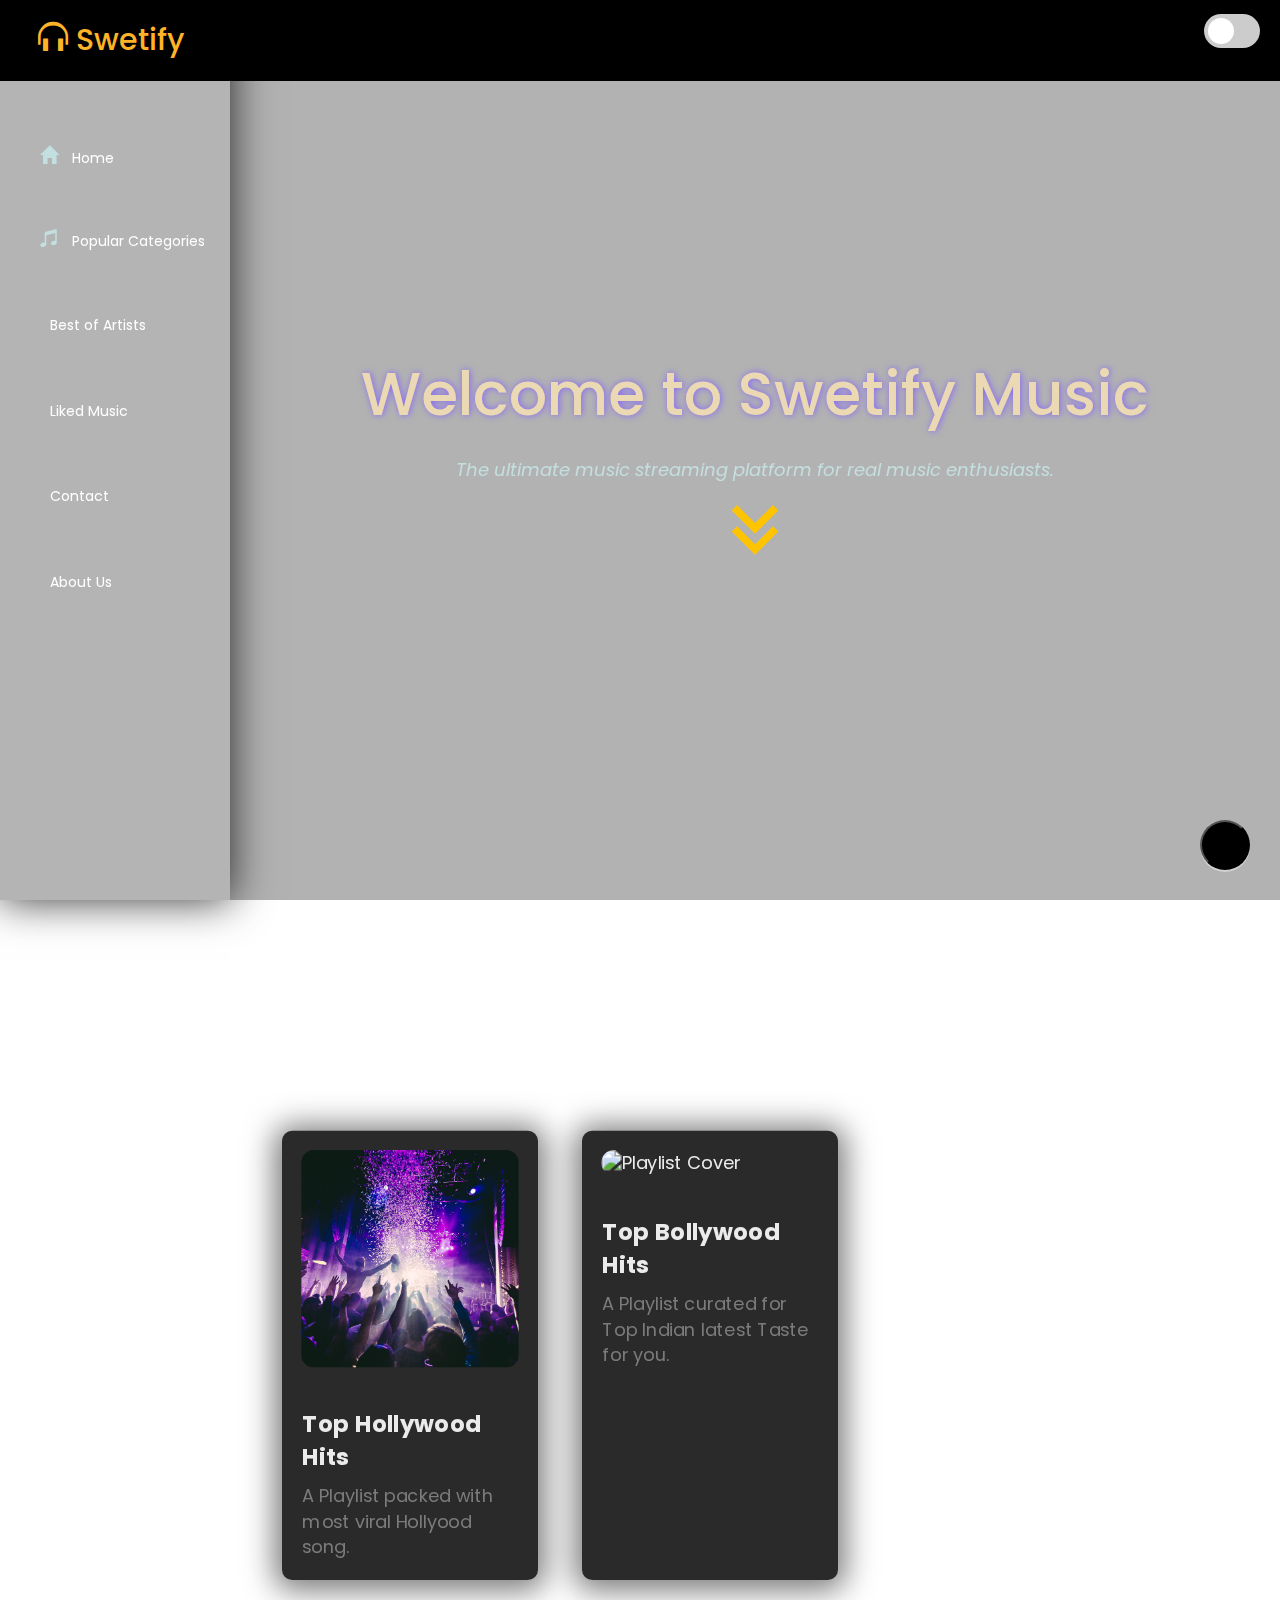
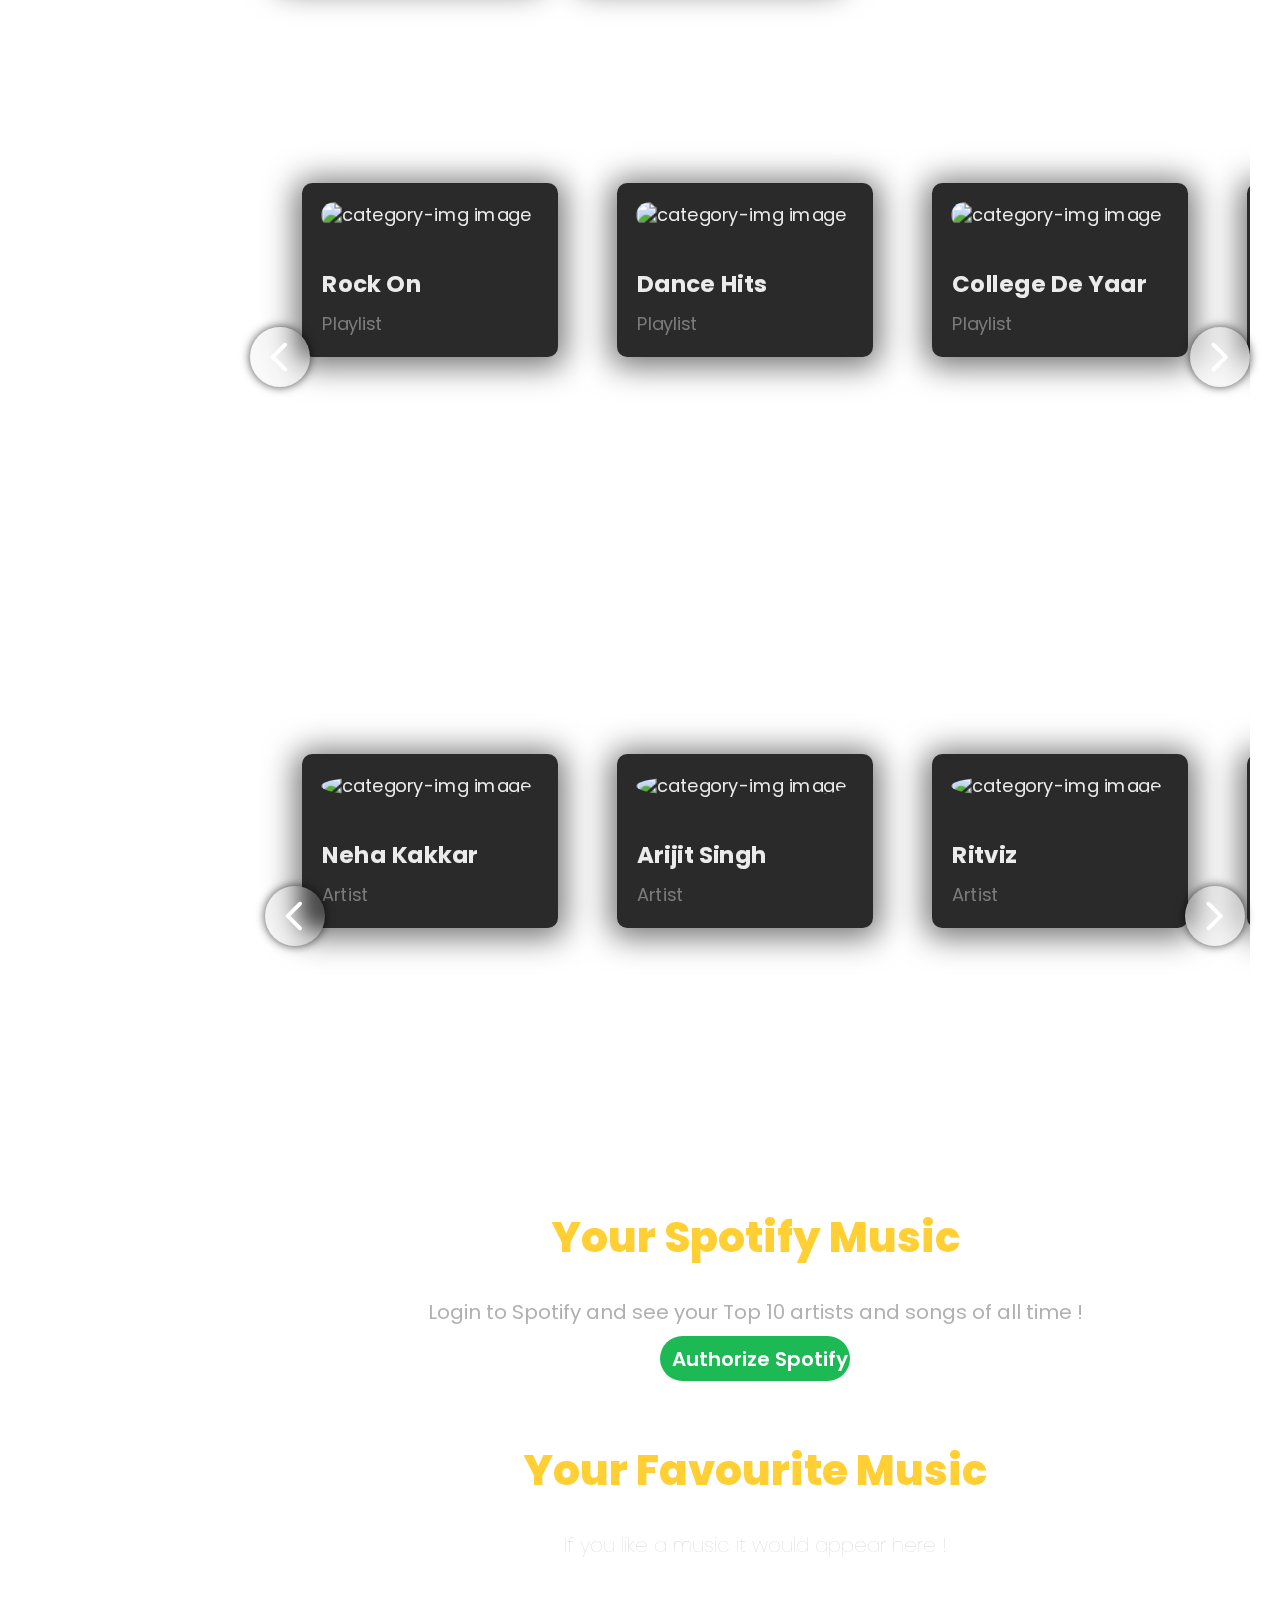
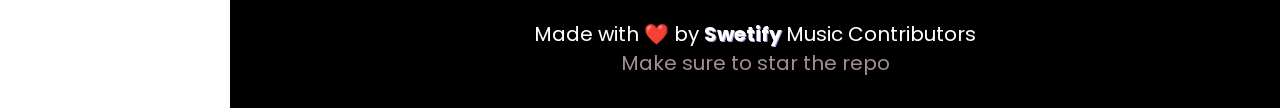
==== commit 346a95ad: "Spacing, text apperance and font" ====
--- a/index.html
+++ b/index.html
@@ -23,17 +23,14 @@
   <link rel="preconnect" href="https://fonts.gstatic.com" crossorigin />
   <link rel="stylesheet" href="https://unpkg.com/swiper@8/swiper-bundle.min.css" />
   <!-- Favicon -->
-  <link rel="shortcut icon" type="image/x-icon" href="homepage/Favicon.ico">
-  <!-- scrollbar css link -->
-  <link rel="stylesheet" href="../Swetify-Music/Srollbar_style/style.css">
+  <link rel="shortcut icon" type="image/x-icon" href="homepage/Favicon.ico"> 
+<!-- scrollbar css link -->
+<link rel="stylesheet" href="../Swetify-Music/Srollbar_style/style.css">
   <!-- Font Awesome Kit -->
   <script src="https://kit.fontawesome.com/32ceed9cc4.js" crossorigin="anonymous"></script>
 
   <!-- Include Particle.js from CDN -->
   <script src="https://cdn.jsdelivr.net/particles.js/2.0.0/particles.min.js"></script>
-
-  <!-- Remix icons -->
-  <link rel="stylesheet" href="https://cdnjs.cloudflare.com/ajax/libs/remixicon/3.4.0/remixicon.css" crossorigin="">
 
   <!-- Bootstrap CSS -->
   <link rel="stylesheet" href="https://stackpath.bootstrapcdn.com/bootstrap/3.4.1/css/bootstrap.min.css"
@@ -48,16 +45,19 @@
   <link href="https://fonts.googleapis.com/css2?family=Montserrat:wght@400;600;700&display=swap" rel="stylesheet" />
   <link href="swetify.css" type="text/css" rel="stylesheet" />
   <link rel="icon" type="image/x-icon" href="/homepage/swetifylogo.jpg" />
+  <link rel="preconnect" href="https://fonts.googleapis.com">
+<link rel="preconnect" href="https://fonts.gstatic.com" crossorigin>
+<link href="https://fonts.googleapis.com/css2?family=Poppins&display=swap" rel="stylesheet">
   <link rel="stylesheet"
     href="https://fonts.googleapis.com/css2?family=Material+Symbols+Rounded:opsz,wght,FILL,GRAD@48,400,0,0" />
   <script src="https://kit.fontawesome.com/32ceed9cc4.js"></script>
   <script src="https://unpkg.com/scrollreveal@4.0.0/dist/scrollreveal.min.js"></script>
   <script src="script.js"></script>
+
+  
 </head>
 
 <body>
-  <div id="overlay"></div>
-
   <div id="snackbar">Some text some message..</div>
   <header>
     <nav id="header-nav-2" class="navbar navbar-default">
@@ -108,7 +108,7 @@
         <span class="icon-bar"></span>
       </button>
       </div>
-
+      
       <div class="max-lg-display">
         <div class="collapse navbar-collapse" id="collapsable-nav">
           <ul id="nav-list" class="nav navbar-nav navbar-right">
@@ -117,28 +117,13 @@
                 <span class="glyphicon glyphicon-home"></span><br class="hidden-xs" />Home
               </a>
             </li>
-
-            <li onclick="hidevisible()">
-              <a href="#Toppics" id="popular-categories"><span class="glyphicon glyphicon-music"></span><br class="hidden-xs" />Top Picks
-              </a>
-            </li>
-
-            <li onclick="hidevisible()">
-              <a href="#popular categories" id="popular-categories"><span class="glyphicon glyphicon-music"></span><br
-                  class="hidden-xs" />Popular Categories
-              </a>
-            </li>
-
-            <li onclick="hidevisible()">
-              <a href="#bestofartist" id="artists"><i class="fa fa-thumbs-up" aria-hidden="true"></i><br
-                  class="hidden-xs" />Best
-                of Artists
-              </a>
-            </li>
-
-            <li onclick="hidevisible()">
-              <a href="#container-liked-list" id="your spotify music"><i class="fa fa-thumbs-up"
-                  aria-hidden="true"></i><br class="hidden-xs" />Your Favourites
+            <li onclick="hidevisible()">
+              <a href="#popular categories" id="popular-categories"><span class="glyphicon glyphicon-music"></span> <br class="hidden-xs" />Popular Categories
+              </a>
+            </li>
+            <li onclick="hidevisible()">
+              <a href="#best of artists" id="artists"><i class="fa fa-thumbs-up" aria-hidden="true"></i><br
+                  class="hidden-xs" />Best of Artists
               </a>
             </li>
 
@@ -146,7 +131,9 @@
         </div>
       </div>
     </nav>
+    
   </header>
+  
 
 
   <!-- Custom CSS -->
@@ -162,152 +149,27 @@
 
   <body>
     <div id="snackbar">Some text some message..</div>
-
     <div id="container">
 
-      <div class="outer-sidebar" id="ytsidebar">
-        <div class="sidebar">
-          <div class="links">
-
-
-            <a href="#" class="aside-sidebar-elements" title="Home">
-              <i class="glyphicon glyphicon-home side-icons"></i>
-              <span>Home</span>
-            </a>
-
-
-            <a class="aside-sidebar-elements" title="Top Picks" href="#Toppics">
-              <i class="glyphicon glyphicon-music"></i>
-              <span>Top Picks</span>
-            </a>
-
-
-            <div class="white-line"></div>
-
-            <div>
-              <a class="aside-sidebar-elements" title="Popular Categories" href="#popular categories">
-                <span>Popular Categories</span>
-                <i class="ri-arrow-right-double-line"></i>
-              </a>
-
-              <a class="aside-sub-elements" title="Rock On" href="#popular categories">
-                <i class="ri-disc-line"></i>
-                <span>Rock On</span>
-              </a>
-
-              <a class="aside-sub-elements" title="Dance Hits" href="#popular categories">
-                <i class="fa-solid fa-bolt"></i>
-                <span>Dance Hits</span>
-              </a>
-
-              <a class="aside-sub-elements" title="College De Yaar" href="#popular categories">
-                <i class="fa-solid fa-graduation-cap"></i>
-                <span>College De Yaar</span>
-              </a>
-
-            </div>
-
-            <div class="white-line"></div>
-
-            <div>
-              <a class="aside-sidebar-elements" title="Best Of Artists" href="#bestofartist">
-                <span>Best Of Artists</span>
-                <i class="ri-arrow-right-double-line"></i>
-              </a>
-              <a class="aside-sub-elements" title="Neha Kakkar" href="#bestofartist">
-                <i class="fa-brands fa-spotify"></i>
-                <span>Neha Kakkar</span>
-              </a>
-
-              <a class="aside-sub-elements" title="Arijit singh" href="#bestofartist">
-                <i class="fa-brands fa-spotify"></i>
-                <span>Arijit singh</span>
-              </a>
-
-              <a class="aside-sub-elements" title="Ritviz" href="#bestofartist">
-                <i class="fa-brands fa-spotify"></i>
-                <span>Ritviz</span>
-              </a>
-
-            </div>
-
-            <div class="white-line"></div>
-
-
-            <a class="aside-sidebar-elements" title="Your Favourites" href="#container-liked-list"> <i
-                class="fa-solid fa-heart"></i>
-              <span>Your Favourites</span>
-            </a>
-
-
-            <a class="aside-sidebar-elements" title="Contact Us" href="contact.html"><i class="fa-solid fa-phone"></i>
-              <span>Contact Us</span>
-            </a>
-
-            <a class="aside-sidebar-elements" title="About Us" href="about.html"><i
-                class="fa-regular fa-address-card"></i>
-              <span>About Us</span>
-            </a>
-
-          </div>
-        </div>
-      </div>
-
-
-      <div id="side-panel">
-        <div class="inside-side-pannel">
-
-          <a href="#" class="sidebar-elements" title="Home">
-            <i class="glyphicon glyphicon-home side-icons"></i>
-            <span>Home</span>
-          </a>
-
-          <a class="sidebar-elements" title="Top Picks" href="#Toppics">
-            <i class="glyphicon glyphicon-music"></i>
-            <span>Top Picks</span>
-          </a>
+      <div id="side-panel" >
+
+        <!-- <div id="logo-img" alt="Logo img"></div> -->
+        <br>
 
         <div style="padding-top: 80px;">
           <a href="index.html"><i class="glyphicon glyphicon-home"></i> Home</a>
           <a href="#popular categories"><i class="glyphicon glyphicon-music"></i> Popular Categories</a>
           <a href="#bestofartist"><i class="fa-solid fa-user"></i> Best of Artists</a>
-          <a href="https://swetify.netlify.app/#container-liked-list"> <i class="fa-solid fa-heart"></i> Liked Music</a>
+          <a href="#liked"> <i class="fa-solid fa-heart"></i> Liked Music</a>
           <a href="contact.html"><i class="fa-solid fa-phone"></i>Contact</a>
           <a href="about.html"><i class="fa-regular fa-address-card"></i>About Us</a>
 
-          <a class="sidebar-elements" title="Categories" href="#popular categories">
-            <i class="glyphicon glyphicon-music"></i>
-            <span>Categories</span>
-          </a>
-
-          <a class="sidebar-elements" title="Best Of Artists" href="#bestofartist"><i class="fa-solid fa-user"></i>
-            <span>Best Of Artists</span>
-          </a>
-
-          <a class="sidebar-elements" title="Your Favourites" href="#container-liked-list"> <i
-              class="fa-solid fa-heart"></i>
-            <span>Your Favourites</span>
-          </a>
-
-          <a class="sidebar-elements" title="Contact Us" href="contact.html"><i class="fa-solid fa-phone"></i>
-            <span>Contact Us</span>
-          </a>
-
-          <a class="sidebar-elements" title="About Us" href="about.html"><i class="fa-regular fa-address-card"></i>
-            <span>About Us</span>
-          </a>
-
-
         </div>
-
         <!-- Add more links as needed -->
       </div>
 
       <nav id="header-nav" class="navbar navbar-default">
         <h2 class="navbar-header">
-          <button class="sidebar-toggle">
-            <i class="ri-menu-line"></i>
-          </button>
           <a href="index.html">
             <span class="glyphicon glyphicon-headphones " id="headphones"></span> Swetify
           </a>
@@ -315,7 +177,7 @@
         <label class="switch">
           <input type="checkbox" id="toggle-switch">
           <span class="slider2 round"></span>
-        </label>
+      </label>
       </nav>
       <div id="content">
         <div class="video-filter"></div>
@@ -339,22 +201,16 @@
 
         <!-- Your main content goes here -->
         <div id="cont2">
-          <div style="padding:28vh 0px ; height: 100vh; margin-top: 80px; text-align: center; ">
-            <h1>
-              Welcome to Swetify Music
-            </h1>
+          <div class="container" style="margin-top: 9px; ">
+            <h1 style="color: #EBD9B4; text-shadow: rgb(132, 102, 251) 1px 0 7px;">Welcome to Swetify Music</h1>
             <br>
-            <i style="font-size: 18px;">The ultimate music streaming platform for real music enthusiasts.</i><br>
-
-            <svg stroke="currentColor" fill="currentColor" stroke-width="0" viewBox="0 0 24 24" height="6em" width="1em"
-              xmlns="http://www.w3.org/2000/svg"
-              style="color: #ffc400;  animation: scrollbelow 1.2s infinite forwards; font-size: 90px;">
-              <path
-                d="M12.0001 19.1643L18.2072 12.9572L16.793 11.543L12.0001 16.3359L7.20718 11.543L5.79297 12.9572L12.0001 19.1643ZM12.0001 13.5144L18.2072 7.30728L16.793 5.89307L12.0001 10.686L7.20718 5.89307L5.79297 7.30728L12.0001 13.5144Z">
+            <i>The ultimate music streaming platform for real music enthusiasts.</i><br>
+            <svg xmlns="http://www.w3.org/2000/svg" viewBox="0 0 24 24">
+              <path d="M12.0001 19.1643L18.2072 12.9572L16.793 11.543L12.0001 16.3359L7.20718 11.543L5.79297 12.9572L12.0001 19.1643ZM12.0001 13.5144L18.2072 7.30728L16.793 5.89307L12.0001 10.686L7.20718 5.89307L5.79297 7.30728L12.0001 13.5144Z">
               </path>
             </svg>
           </div>
-          <h3 style="padding-bottom: 60px;" id="Toppics">Top Picks</h3><br>
+          <h3 style="padding-bottom: 60px;">Top Picks</h3><br>
           <div class="section-brake">
             <a href="./Pages/hollysongs.html" class="playlist-page-link">
               <div class="playlist-card" onclick="loadfirstsong(0)">
@@ -377,8 +233,8 @@
           </div>
 
           <h3 id="popular categories" class="popularcat"> Popular Categories </h3>
-
-          <div class="section-brake">
+      
+         <div class = "section-brake">
 
             <div class="slider_div ">
 
@@ -478,18 +334,15 @@
                   </div>
                 </div>
 
-                <a href="./Pages/arijitsingh.html" class="playlist-page-link">
-
-                  <div class="category-slider small-category">
-                    <div class="artist-card">
-                      <img class="playlist-cover" src="homepage/ArijitSingh.jpg" alt="category-img image">
-                      <div class="playlist-details">
-                        <div class="playlist-title">Arijit Singh</div>
-                        <div class="playlist-description"> Artist</div>
-                      </div>
-                    </div>
-                  </div>
-                </a>
+                <div class="category-slider small-category" onclick="loadfirstsong(10)">
+                  <div class="artist-card">
+                    <img class="playlist-cover" src="homepage/ArijitSingh.jpg" alt="category-img image">
+                    <div class="playlist-details">
+                      <div class="playlist-title">Arijit Singh</div>
+                      <div class="playlist-description"> Artist</div>
+                    </div>
+                  </div>
+                </div>
 
                 <div class="category-slider small-category" onclick="loadfirstsong(11)">
                   <div class="artist-card">
@@ -553,9 +406,12 @@
             </div>
           </div>
         </div>
-        <div class="container-brake">
-          <div class="cont3 fluid-container">
-            <div class="container categories-heading" id="your spotify music">
+        <div class="container-wrapper">
+
+        
+        <div class="container-b">
+          <div class="cont3">
+            <div class="categories-heading" id="your spotify music">
               <span style="color: #ffc400;"> Your Spotify Music </span>
             </div>
             <div class="login-container" id="login_container">
@@ -607,16 +463,18 @@
                 <div id="top_artists_list"></div>
               </div>
             </div>
+          </div>
             <!-- the liked list -->
-            <div class="container categories-heading" id="container-liked-list">
+            <div class="categories-heading" id="container-liked-list">
               <span style="color: #ffc400;"> Your Favourite Music</span><br>
               <div class="welcome-text">
-                <p style="font-weight: 100; color: rgb(202, 202, 202); padding-top: 40px;">If you like a music it would
+                <p style="font-weight: 100; color: rgb(202, 202, 202); padding-top: 30px;padding: 30px; text-align: center;">If you like a music it would
                   appear here !</p>
               </div>
             </div>
-            <div id="fav-list">
-            </div>
+          </div>
+        </div>
+        
 
 
 
@@ -645,16 +503,15 @@
       <div class="main_div hidden" id="main_div">
         <div id="particles-js"></div>
 
-        <div class="main-img_container">
-          <div class="img_container" id="songimage">
-            <img src="songs-images/AtifAslam/DekhteDekhte.jpg" class="songimg" id="songimg" />
-          </div>
-        </div>
+<div class="main-img_container"> 
+  <div class="img_container" id="songimage">
+  <img src="songs-images/AtifAslam/DekhteDekhte.jpg" class="songimg" id="songimg" />
+</div></div>
         <div class="music_container">
 
           <h2 id="title">songtitle</h2>
-
-
+         
+         
           <audio src="songs-images/AtifAslam/DekhteDekhte.mp3"></audio>
           <!-- progress-bar -->
           <div class="progress_container" id="progress_container">
@@ -666,10 +523,10 @@
             <!-- <div class="progress_div" id="progress_div">
         <div class="progress" id="progress"></div>
       </div> -->
-            <!-- artists name -->
-            <h3>
-              <marquee id="artist">artists</marquee>
-            </h3>
+<!-- artists name -->
+      <h3>
+        <marquee id="artist">artists</marquee>
+      </h3>
           </div>
 
           <!-- controls -->
@@ -684,7 +541,7 @@
               <input type="checkbox" id="likeToggle" />
               <label for="likeToggle" class="like_icon"></label>
             </div>
-            <div class="download_controls">
+            <div class="download_controls"> 
               <div class="fa fa-download download_button" id="download" title="Download Music"></div>
             </div>
           </div>
--- a/swetify.css
+++ b/swetify.css
@@ -1,29 +1,91 @@
 body {
-
+  margin: 0;
+  font-family:'Poppins', sans-serif;
+  /* background-color: #f8f8f8; */
+}
+
+.container {
+  padding: 28vh 0;
+  height: 100vh;
+  margin-top: 80px;
+  text-align: center;
+  box-shadow: #ffc400;
+}
+
+.container>h1 {
+  color: #EBD9B4;
+  font-size: 2.5em;
+  margin-bottom: 10px;
+  text-shadow: #FC0 1px 0 10px;
+}
+
+i {
+  color: #C4DFDF;
+  font-size: 18px;
+}
+
+svg {
+  color: #ffc400;
+  height: 90px;
+  width: 90px;
+  animation: scrollbelow 1.2s infinite forwards;
+  fill: #ffc400;
+  transition: fill 0.5s;
+}
+
+@keyframes scrollbelow {
+  0%, 20%, 50%, 80%, 100% {
+    transform: translateY(0);
+    
+  }
+  40% {
+    transform: translateY(10px);
+  }
+  60% {
+    transform: translateY(5px);
+  }
+}
+@media (max-width: 767px) {
+  #nav-list > li {
+    display: block;
+    width: 100%;
+  }
+}
+.navbar-nav {
+  width: auto;
+}
+#side-panel {
+  white-space: nowrap;
+}
+#side-panel a {
+  display: inline-block;
+  margin-bottom: 10px; /* Optional: Adjust spacing between links */
+}
+body {
+ 
   font-size: 14px;
 }
 
-#cont2 h1 {
-  font-size: 60px;
+#cont2 h1{
+  font-size: 60px; 
   color: #ffc400;
-  text-shadow: 0 2px 34px rgba(147, 122, 68, 0.836);
+  text-shadow: 0 2px 34px  rgba(147, 122, 68, 0.836);
   transition: all 0.5s ease;
 }
-
-#cont2 h1:hover {
+#cont2 h1:hover{
   text-shadow: 0 2px 39px rgb(219, 182, 103);
 }
-
 #container {
-  color: white;
+  color:white;
   display: flex;
   height: 100vh;
 }
 
-#myVideo {
-  top: 0;
+
+#myVideo{
+  top:0;
   overflow: hidden;
-  left: 0;
+  left:0;
   right: 0;
   object-fit: cover;
   overflow: hidden;
@@ -31,9 +93,8 @@
   z-index: -2;
   height: 100%;
   width: 100%;
-
-}
-
+ 
+}
 #particles-js {
   background-color: #000000;
   background-image: linear-gradient(to left bottom,
@@ -49,30 +110,40 @@
       #316aff28,
       #2853ff28,
       #3333ff28);
-
-
-
-  top: 0;
-
+ 
+
+
+  top:0;
+ 
   z-index: -1;
-  left: 0;
+  left:0;
   right: 0;
   position: fixed;
   width: 100%;
   height: 100%;
-
-}
-
-.video-filter {
-  top: 0;
+  
+}
+.video-filter{
+  top:0;
   background-color: #0000004d;
   z-index: -1;
-  left: 0;
+  left:0;
   right: 0;
   position: fixed;
   width: 100%;
   height: 100%;
 }
+#side-panel {
+  position: fixed;
+  height: 100%;
+  width: 230px;
+  background-color: rgba(195, 195, 195, 0.152);
+  backdrop-filter: blur(10px);
+  box-shadow: 0 0 40px rgba(0, 0, 0, 0.8);
+  color: #fff;
+  padding: 20px;
+  box-sizing: border-box;
+}
 
 #content {
   flex: 1;
@@ -80,14 +151,12 @@
   box-sizing: border-box;
 }
 
-#cont2 {
+#cont2{
   margin-top: 50px;
   padding: 30px;
   z-index: 2 !important;
-  margin-left: -108px;
-}
-
-.cont3 {
+}
+.cont3{
   display: flex;
   flex-direction: column;
   width: 100%;
@@ -95,187 +164,30 @@
 }
 
 /* Add your styles for navigation links or other content in the side panel */
-
-#side-panel {
-  position: fixed;
-  height: 100%;
-  width: 120px;
-  background-color: rgba(195, 195, 195, 0.152);
-  backdrop-filter: blur(10px);
-  box-shadow: 0 0 40px rgba(0, 0, 0, 0.8);
+#side-panel a {
+  font-size: 30px;
   color: #fff;
-  padding: 20px 0px;
-  box-sizing: border-box;
-  overflow-y: scroll;
-}
-
-#side-panel::-webkit-scrollbar {
-  display: none;
-}
-
+  padding:25px 20px;
+  text-decoration: none;
+  display: block;
+  font-size: 14px;
+  margin-bottom: 10px;
+}
+#side-panel a i {
+  padding: 0px 10px 0px 0px;
+}
 #side-panel a:hover {
   color: #ffc400;
+}
+
+.playlist-page-link:hover{
   text-decoration: none;
 }
 
-.inside-side-pannel {
-  width: 100%;
-  height: fit-content;
-  position: absolute;
-  margin-top: 60px;
-}
-
-.sidebar-elements {
-  display: flex;
-  flex-direction: column;
-  justify-content: center;
-  align-items: center;
-  color: #fff;
-  text-decoration: none;
-  font-size: 14px;
-  /* background-color: blue; */
-  /* border: 2px solid yellowgreen; */
-  width: 100%;
-  height: 6.6rem;
-}
-
-.glyphicon {
-  line-height: 1.2;
-}
-
-#overlay {
-  position: fixed;
-  top: 0;
-  left: 0;
-  width: 100%;
-  height: 100%;
-  background: rgba(0, 0, 0, 0.5);
-  backdrop-filter: blur(8px);
-  display: none;
-  z-index: 999;
-}
-
-.overlay-visible #overlay {
-  display: block;
-}
-
-/* ============ aside component css============= */
-ul {
-  list-style-type: none;
-}
-
-a {
-  text-decoration: none !important;
-}
-
-a:visited {
-  text-decoration: none !important;
-  color: inherit;
-}
-
-
-.sidebar-toggle {
-  font-size: 3rem;
-  background: transparent;
-  border-color: transparent;
-  color: blanchedalmond;
-  transition: all 0.3s linear;
-  cursor: pointer;
-  display: flex;
-  justify-content: center;
-  align-items: center;
-}
-
-.sidebar-toggle:hover {
-  color: hsl(205, 90%, 76%);
-}
-
-.aside-sidebar-elements {
-  display: block;
-  font-size: 1.5rem;
-  text-transform: capitalize;
-  padding: 1rem 1.5rem;
-  color: #ffffff;
-  transition: all 0.15s linear;
-}
-
-.links a:hover {
-  background: hsl(0, 0%, 34%);
-  color: #ffc811;
-  /* padding-left: 1.68rem; */
-  text-decoration: none;
-  border-radius: 12px;
-}
-
-
-.outer-sidebar {
-  position: fixed;
-  top: 80px;
-  left: 0;
-  width: 250px;
-  height: 100%;
-  background-color: rgba(0, 0, 0, 0.839);
-  backdrop-filter: blur(13px);
-  box-shadow: 0 0 40px rgba(0, 0, 0, 0.8);
-  color: #ffffff;
-  transition: all 0.175s linear;
-  transform: translate(-100%);
-  z-index: 1000;
-  overflow-y: auto;
-}
-
-
-.sidebar {
-  display: flex;
-  flex-direction: column;
-  height: fit-content;
-  width: 92%;
-  padding-bottom: 80px;
-}
-
-.outer-sidebar::-webkit-scrollbar {
-  display: none;
-}
-
-.aside-sidebar-elements {
-  min-height: 52px;
-}
-
-.aside-sub-elements {
-  display: block;
-  width: 85%;
-  font-size: 1.5rem;
-  text-transform: capitalize;
-  padding: 1rem 2.5rem;
-  color: #ffffff;
-  transition: all 0.15s linear;
-}
-
-.white-line {
-  width: 100%;
-  height: 1.1px;
-  color: white;
-  background-color: white;
-  opacity: .15;
-
-}
-
-.show-sidebar {
-  transform: translate(0);
-}
-
-
-/* ===================================== */
-
-.playlist-page-link:hover {
-  text-decoration: none;
-}
-
-
-.playlist-card,
-.artist-card {
+
+.playlist-card ,.artist-card{
   margin: 50px;
-  scale: 1.28;
+  scale:1.28;
   background-color: #2a2a2a;
   border-radius: 8px;
   box-shadow: 0 2px 24px 5px rgba(0, 0, 0, 0.536);
@@ -284,20 +196,18 @@
   color: rgb(235, 235, 235);
   transition: transform 0.3s ease;
 }
-
-.playlist-card img {
+.playlist-card img{
   border-radius: 25px;
   padding: 15px;
 }
 
-.artist-card img {
+.artist-card img{
   border-radius: 50%;
   padding: 15px;
 }
 
 
-.playlist-card:hover,
-.artist-card:hover {
+.playlist-card:hover ,.artist-card:hover {
   transform: scale(1.02);
   box-shadow: 10px 18px 34px 5px rgba(0, 0, 0, 0.636);
 }
@@ -330,7 +240,7 @@
 
 
 
-.section-brake {
+.section-brake{
   display: flex;
   flex-direction: row;
 
@@ -344,17 +254,15 @@
 }
 
 @keyframes scrollbelow {
-  0% {
-    top: 0px;
-  }
-
-  100% {
-    top: 10px;
-    opacity: 0;
-    display: none;
-  }
-}
-
+  0%{
+      top: 0px;
+  }
+  100%{
+      top: 10px;
+      opacity: 0;
+      display: none;
+  }
+}
 /********* Home Page styles **********/
 /******* header *******/
 nav {
@@ -367,10 +275,7 @@
   position: absolute;
   /* background-color: #0f0f0f !important; */
 }
-
 #header-nav {
-  font-size: 1.25em;
-  height: 80px;
   background-color: #000000;
   border-radius: 0;
   border: 0;
@@ -378,13 +283,13 @@
   justify-content: space-between;
   align-items: center;
   margin-bottom: 0;
-  font-family: "Montserrat", sans-serif;
+  font-family:'Poppins', sans-serif;
 }
 
 #logo-img {
   background: url("homepage/swetifylogo.jpg") no-repeat;
   width: 130px !important;
-  scale: 0.8;
+  scale:0.8;
   height: 150px !important;
 }
 
@@ -395,7 +300,7 @@
 
 #headphones {
 
-  font-size: 0.9em;
+  font-size: 30px;
 }
 
 .navbar-brand {
@@ -425,11 +330,9 @@
   margin-top: 0;
   font-style: bold;
 }
-
-nav a {
+nav a{
   text-decoration: none !important;
 }
-
 #nav-list a {
   color: rgb(209, 209, 209);
   text-align: center;
@@ -456,15 +359,9 @@
   border-radius: 5px;
   text-shadow: 1px 1px 0 #3333ff;
 }
-
-.navbar-header {
-  width: 22rem;
-  display: flex;
-  justify-content: space-between;
-  align-items: center;
-  position: fixed;
-  left: 0;
-
+.navbar-header{
+  display: flex;
+  width: 100%;
 }
 
 .navbar-header button.navbar-toggle {
@@ -497,44 +394,41 @@
 /******** Home Page Main Content Styles ***********/
 
 .categories-heading {
-
-  font-family: sans-serif;
+  text-align: center;
+  font-family:'Poppins', sans-serif;
   font-size: 3em;
   color: white;
   opacity: 0.8;
   font-weight: 800;
   margin-top: 20px;
   transition: width 2s, opacity 2s;
-  padding: 40px;
-  text-align: center;
-
-}
-
-#prev-slide,
-.slider-wrapper #prev-slide {
-  left: 250px;
+  /* padding: 10px; */
+  /* text-align: center; */
+  
+}
+
+#prev-slide, .slider-wrapper #prev-slide {
+  left:250px;
   position: absolute;
   background-color: #dfdfdf2b;
   color: #ffffff;
   backdrop-filter: blur(10px);
   box-shadow: 0 0 10px rgba(0, 0, 0, 0.7);
-  border: none;
-  outline: none;
-  font-size: 6.0rem;
-  cursor: pointer;
-  border-radius: 50%;
-  transition: all 0.3s ease;
-
-}
-
-#prev-slide:hover,
-#next-slide:hover {
+    border: none;
+    outline: none;
+    font-size: 6.0rem;
+    cursor: pointer;
+    border-radius: 50%;
+    transition: all 0.3s ease;
+
+}
+
+#prev-slide:hover , #next-slide:hover{
   scale: 1.03;
 }
 
-#next-slide,
-.slider-wrapper #next-slide {
-  right: 5px;
+#next-slide , .slider-wrapper #next-slide{
+  right:5px;
   position: absolute;
   font-size: 6.0rem;
   border: none;
@@ -547,18 +441,16 @@
   border-radius: 50%;
 
 }
-
-#next-slide {
+#next-slide{
   right: 30px;
 }
-
 .material-symbols-rounded::before {
   content: "";
   /* Add your styling for the chevron_left and chevron_right symbols */
 }
 
 .category-title {
-  font-family: "Montserrat", sans-serif;
+  font-family:'Poppins', sans-serif;
   border-radius: 10%;
   position: relative;
   border: 2px solid #3f0c1f;
@@ -572,7 +464,7 @@
   height: 100%;
   position: absolute;
   top: 50%;
-  font-family: 'Times New Roman', Times, serif;
+  font-family:'Poppins', sans-serif;
   font-weight: 500;
   right: 0;
   padding-top: 3%;
@@ -585,19 +477,17 @@
   opacity: 0.7;
   transition: height 2s, opacity 2s, top 1s;
 }
-
-.category-title span p {
+.category-title span  p{
   font-size: 15px;
-  padding: 0px 50px 0 50px;
+  padding:0px 50px 0 50px;
 }
 
 .category-title hr {
   width: 50%;
   margin-left: 25%;
-
-
-}
-
+  
+ 
+}
 .category-title:hover span {
   top: 85%;
   opacity: 1;
@@ -643,7 +533,7 @@
 }
 
 .slider-title {
-  font-family: "Montserrat", sans-serif;
+  font-family:'Poppins', sans-serif;
   border-radius: 30px;
   position: absolute;
   bottom: 8%;
@@ -666,14 +556,12 @@
 .center_div {
   display: flex;
   overflow-x: scroll;
-  scroll-behavior: smooth;
-  /* Add smooth transition */
+  scroll-behavior: smooth; /* Add smooth transition */
 }
 
 .category-slider {
   flex: 0 0 auto;
-  margin-right: 15px;
-  /* Adjust as needed */
+  margin-right: 15px; /* Adjust as needed */
 }
 
 .category-slider:hover .slider-title {
@@ -716,7 +604,7 @@
 }
 
 .footer p {
-  font-family: "Montserrat", sans-serif;
+  font-family:'Poppins', sans-serif;
   color: white;
   font-size: 2rem;
   text-align: center;
@@ -759,8 +647,8 @@
 
 .footer ul {
   color: white;
-  /* font-family: "Lobster", cursive; */
-  font-family: "Montserrat", sans-serif;
+  
+  font-family:'Poppins', sans-serif;
   font-size: 20px;
   list-style: disc;
 }
@@ -781,7 +669,6 @@
   transition: 0.5s;
   font-size: 20.5px;
 }
-
 a {
   text-decoration: none;
 }
@@ -807,7 +694,7 @@
 }
 
 footer .top a {
-
+  
   color: rgb(229, 211, 211);
   padding: 14px;
 }
@@ -824,10 +711,9 @@
 }
 
 /********* popular artists styles *************/
-.popularcat {
+.popularcat{
   padding: 60px 0px 0px 0px;
 }
-
 .artist-container {
   transition: transform 0.3s ease-in;
   border-radius: 50%;
@@ -851,7 +737,7 @@
   padding: 80px;
   padding-top: 100px;
   box-sizing: border-box;
-  font-family: "Montserrat", sans-serif;
+  font-family:'Poppins', sans-serif;
   display: none;
   position: absolute;
   height: 100%;
@@ -874,24 +760,24 @@
 
 /********** main and music containers styles ***********/
 
- .main_div {
-  font-family: "Jost", sans-serif;
+.main_div {
+  font-family:'Poppins', sans-serif;
   width: 96vw;
   height: 96vh;
   display: grid;
   place-items: center;
-} 
+}
 
 .music_container {
-  width: 80%;
-  height: 100%;
+  width:80%;
+  height:100%;
   background-color: #000000;
   border-radius: 2rem;
   box-shadow: 1.2rem 1.2rem rgba(0, 0, 0, 0.2);
   text-align: center;
-  margin-left: 20%;
+  margin-left:20%;
   margin-top: 0%;
-  padding: 0% 0% 0% 2rem;
+  padding:0% 0% 0% 2rem;
 
 }
 
@@ -900,13 +786,12 @@
   letter-spacing: 0.2rem;
   word-spacing: 0.5rem;
   color: #b3b3b3;
-  margin: 5px 0 0 0;
+  margin: 5px 0 0 0 ;
   font-size: 2.3rem;
   font-weight: bold;
   padding-top: 0;
   text-shadow: 0 3px 10px 2.5rem rgba(0, 0, 0, 0.7);
 }
-
 
 .music_container #artist {
   color: white;
@@ -937,11 +822,9 @@
   padding-bottom: 10px;
   margin-top: 0;
 }
-
-.progress_container h3 {
+.progress_container h3{
   margin-bottom: 0;
-}
-
+ }
 .download_controls {
   position: relative;
   bottom: 7px;
@@ -966,11 +849,11 @@
 }
 
 .music_controls .fa:hover {
-  color: #919191;
+  color:  #919191;
 }
 
 .download_controls .fa:hover {
-  color: #919191;
+  color:  #919191;
 }
 
 .music_controls .main_button {
@@ -1106,7 +989,7 @@
   width: 100%;
   height: auto;
   padding: 1rem 1rem 0 1rem;
-  margin-top: 0;
+  margin-top:0;
 }
 
 .progress_div {
@@ -1128,7 +1011,21 @@
   appearance: none;
 }
 
-
+.progress {
+  /* 
+  position: absolute;
+  left: 0;
+  top: 0;
+  width: 0%;
+  height: 70%;
+  background-color: #ff3333;
+  border-radius: 4rem;
+  cursor: pointer;
+  -webkit-appearance: none;
+  appearance: none;
+  transition: value 0s linear;
+  */
+}
 
 .progress_duration_meter {
   display: flex;
@@ -1152,11 +1049,6 @@
 @media (min-width: 992px) and (max-width: 1199px) {
   .lg-display {
     display: flex;
-  }
-
-  #header-nav {
-    font-size: 1.25em;
-    height: 80px;
   }
 
   .max-lg-display {
@@ -1223,9 +1115,19 @@
     display: none !important;
   }
 
-  /* .navbar-brand h1 {
-      font-size: 1.7em;
-    } */
+  #header-nav {
+    font-size: 0.9em;
+    height: 100px;
+  }
+
+  .navbar-brand h1 {
+    font-size: 1.7em;
+  }
+
+  #headphones,
+  #PlaySing {
+    font-size: 0.9em;
+  }
 
   .container .photo {
     background: url("images/ABOUT/shwetsofa_small.jpg") no-repeat;
@@ -1313,24 +1215,14 @@
     display: none;
   }
 
-  /* #header-nav {
-    font-size: 1.25em;
-    height: 80px;
-  } */
-  .navbar-header {
-    width: 16rem;
-    display: flex;
-    justify-content: space-between;
-    align-items: center;
-    position: fixed;
-    left: 0;
-
-  }
-
-  .sidebar-toggle {
-    display: flex;
-    justify-content: center;
-    align-items: center;
+  .navbar-brand  h1 {
+    font-size: 1.7em;
+  }
+
+  #headphones,
+  #PlaySing {
+    font-size: 0.9em;
+    margin-top: 8px;
   }
 
   #collapsable-nav a {
@@ -1419,11 +1311,11 @@
   font-size: 1.7rem;
   margin-bottom: 0rem;
   font-weight: 300;
-}
-
-.main-img_container {
-  margin: auto auto 0 auto;
-}
+ }
+
+ .main-img_container{
+  margin:auto auto 0 auto;
+} 
 
 .img_container {
   position: relative;
@@ -1439,25 +1331,10 @@
     display: none;
   }
 
-  .sidebar-elements {
-    letter-spacing: .8px;
-  }
-
-  .outer-sidebar {
-    width: 210px;
-    height: 100%;
-    font-size: 2rem;
-  }
-
-
-  .sidebar {
-    padding-bottom: 75px;
-  }
-
-  /* .navbar-h1 {
+  .navbar-h1 {
     padding: 5px;
     font-size: 6vw;
-  } */
+  }
 
   .footer {
     height: 400px;
@@ -1500,7 +1377,9 @@
 /* liked song list */
 
 .container-liked-list {
-  margin: 20px;
+  margin: 10px;
+  margin-top: 3px;
+  
   /* position: relative;
 	bottom: 40px;
 	right: 10px;
@@ -1513,7 +1392,7 @@
   margin: auto;
   box-shadow: 0 0 20px 5px rgba(0, 0, 0, 0.3);
   border: 10px solid whitesmoke;
-  font-family: "Arial", sans-serif;
+  font-family:'Poppins', sans-serif;
   height: 200px;
   width: 90%;
   overflow-y: auto;
@@ -1522,12 +1401,12 @@
 
 table {
   width: 100%;
-  font-family: Verdana;
+  font-family:'Poppins', sans-serif;
 }
 
 .headT {
   color: black;
-  font-family: Arial, sans-serif;
+  font-family:'Poppins', sans-serif;
   font-size: large;
   font-weight: lighter;
   position: sticky;
@@ -1605,7 +1484,7 @@
 .welcome-text {
   color: rgb(176, 176, 176);
   font-size: 20px;
-  padding-bottom: 20px;
+  /* padding-bottom: 20px; */
 
 }
 
@@ -1688,7 +1567,7 @@
   font-weight: 600;
 }
 
-h2 a {
+h2 a{
   color: rgb(255, 179, 39) !important;
 }
 
@@ -1731,7 +1610,7 @@
 }
 
 #navs {
-  position: relative;
+  position: relative; 
 }
 
 #navs :nth-child(3) {
@@ -1766,7 +1645,7 @@
   width: auto !important;
 }
 
-h3 {
+h3{
   font-size: 28px;
 }
 
@@ -1774,28 +1653,21 @@
   background-color: #d6d5d5 !important;
   color: #272626 !important;
 }
-
-.dark-mode a {
-
+.dark-mode a{
+  
   color: #272626 !important;
 }
-
-.dark-mode p {
+.dark-mode p{
   color: #272626 !important;
 }
-
-.dark-mode label {
+.dark-mode label{
   color: #272626 !important;
 }
 
 
 .switch {
-  position: fixed;
-  right: 0;
-  top: 20px;
-  display: flex;
-  justify-content: center;
-  align-items: center;
+  position: relative;
+  display: inline-block;
   width: 60px;
   height: 34px;
   margin-right: 20px;
@@ -1806,13 +1678,9 @@
   width: 0;
   height: 0;
 }
-
-#footer {
+#footer{
   background-color: black;
-  margin-left: -109px;
-  height: fit-content;
-}
-
+}
 .slider2 {
   position: absolute;
   cursor: pointer;
@@ -1835,15 +1703,15 @@
   transition: 0.4s;
 }
 
-input:checked+.slider2 {
+input:checked + .slider2 {
   background-color: #272727;
 }
 
-input:focus+.slider2 {
+input:focus + .slider2 {
   box-shadow: 0 0 1px #383838;
 }
 
-input:checked+.slider2:before {
+input:checked + .slider2:before {
   transform: translateX(26px);
 }
 
@@ -1855,18 +1723,14 @@
 .slider2.round:before {
   border-radius: 50%;
 }
-
 /* Add these styles to your existing CSS file or create a new one */
 
 #contributors-list {
   list-style-type: none;
   padding-left: 0;
-  display: grid;
-  /* Add this line */
-  grid-template-columns: repeat(auto-fill, minmax(200px, 1fr));
-  /* Add this line */
-  gap: 20px;
-  /* Add this line to add space between grid items */
+  display: grid; /* Add this line */
+  grid-template-columns: repeat(auto-fill, minmax(200px, 1fr)); /* Add this line */
+  gap: 20px; /* Add this line to add space between grid items */
 }
 
 .contributor-item {
@@ -1884,33 +1748,26 @@
 }
 
 .contributor-name {
-  font-size: 20px;
-  /* Adjust the font size as needed */
-}
-
+  font-size: 20px; /* Adjust the font size as needed */
+}
 .contributor-name:hover {
   text-decoration: underline;
 }
 
-.contributors-container h2 {
+.contributors-container h2{
   font-size: 40px;
   font-weight: 600;
   margin-bottom: 20px;
 }
-
-.contributors-container a {
+.contributors-container a{
   text-decoration: none;
   color: #ffffff;
   font-size: medium;
 }
-
-.contributors-container a:hover {
-  color: #ffc400;
-}
-
+.contributors-container a:hover{
+  color:#ffc400;
+}
 #contributors-list {
-  list-style-type: none;
-  /* Add this line */
-  padding-left: 0;
-  /* Add this line to remove the default padding */
+  list-style-type: none; /* Add this line */
+  padding-left: 0; /* Add this line to remove the default padding */
 }--- a/swetify.css
+++ b/swetify.css
@@ -1,29 +1,91 @@
 body {
-
+  margin: 0;
+  font-family:'Poppins', sans-serif;
+  /* background-color: #f8f8f8; */
+}
+
+.container {
+  padding: 28vh 0;
+  height: 100vh;
+  margin-top: 80px;
+  text-align: center;
+  box-shadow: #ffc400;
+}
+
+.container>h1 {
+  color: #EBD9B4;
+  font-size: 2.5em;
+  margin-bottom: 10px;
+  text-shadow: #FC0 1px 0 10px;
+}
+
+i {
+  color: #C4DFDF;
+  font-size: 18px;
+}
+
+svg {
+  color: #ffc400;
+  height: 90px;
+  width: 90px;
+  animation: scrollbelow 1.2s infinite forwards;
+  fill: #ffc400;
+  transition: fill 0.5s;
+}
+
+@keyframes scrollbelow {
+  0%, 20%, 50%, 80%, 100% {
+    transform: translateY(0);
+    
+  }
+  40% {
+    transform: translateY(10px);
+  }
+  60% {
+    transform: translateY(5px);
+  }
+}
+@media (max-width: 767px) {
+  #nav-list > li {
+    display: block;
+    width: 100%;
+  }
+}
+.navbar-nav {
+  width: auto;
+}
+#side-panel {
+  white-space: nowrap;
+}
+#side-panel a {
+  display: inline-block;
+  margin-bottom: 10px; /* Optional: Adjust spacing between links */
+}
+body {
+ 
   font-size: 14px;
 }
 
-#cont2 h1 {
-  font-size: 60px;
+#cont2 h1{
+  font-size: 60px; 
   color: #ffc400;
-  text-shadow: 0 2px 34px rgba(147, 122, 68, 0.836);
+  text-shadow: 0 2px 34px  rgba(147, 122, 68, 0.836);
   transition: all 0.5s ease;
 }
-
-#cont2 h1:hover {
+#cont2 h1:hover{
   text-shadow: 0 2px 39px rgb(219, 182, 103);
 }
-
 #container {
-  color: white;
+  color:white;
   display: flex;
   height: 100vh;
 }
 
-#myVideo {
-  top: 0;
+
+#myVideo{
+  top:0;
   overflow: hidden;
-  left: 0;
+  left:0;
   right: 0;
   object-fit: cover;
   overflow: hidden;
@@ -31,9 +93,8 @@
   z-index: -2;
   height: 100%;
   width: 100%;
-
-}
-
+ 
+}
 #particles-js {
   background-color: #000000;
   background-image: linear-gradient(to left bottom,
@@ -49,30 +110,40 @@
       #316aff28,
       #2853ff28,
       #3333ff28);
-
-
-
-  top: 0;
-
+ 
+
+
+  top:0;
+ 
   z-index: -1;
-  left: 0;
+  left:0;
   right: 0;
   position: fixed;
   width: 100%;
   height: 100%;
-
-}
-
-.video-filter {
-  top: 0;
+  
+}
+.video-filter{
+  top:0;
   background-color: #0000004d;
   z-index: -1;
-  left: 0;
+  left:0;
   right: 0;
   position: fixed;
   width: 100%;
   height: 100%;
 }
+#side-panel {
+  position: fixed;
+  height: 100%;
+  width: 230px;
+  background-color: rgba(195, 195, 195, 0.152);
+  backdrop-filter: blur(10px);
+  box-shadow: 0 0 40px rgba(0, 0, 0, 0.8);
+  color: #fff;
+  padding: 20px;
+  box-sizing: border-box;
+}
 
 #content {
   flex: 1;
@@ -80,14 +151,12 @@
   box-sizing: border-box;
 }
 
-#cont2 {
+#cont2{
   margin-top: 50px;
   padding: 30px;
   z-index: 2 !important;
-  margin-left: -108px;
-}
-
-.cont3 {
+}
+.cont3{
   display: flex;
   flex-direction: column;
   width: 100%;
@@ -95,187 +164,30 @@
 }
 
 /* Add your styles for navigation links or other content in the side panel */
-
-#side-panel {
-  position: fixed;
-  height: 100%;
-  width: 120px;
-  background-color: rgba(195, 195, 195, 0.152);
-  backdrop-filter: blur(10px);
-  box-shadow: 0 0 40px rgba(0, 0, 0, 0.8);
+#side-panel a {
+  font-size: 30px;
   color: #fff;
-  padding: 20px 0px;
-  box-sizing: border-box;
-  overflow-y: scroll;
-}
-
-#side-panel::-webkit-scrollbar {
-  display: none;
-}
-
+  padding:25px 20px;
+  text-decoration: none;
+  display: block;
+  font-size: 14px;
+  margin-bottom: 10px;
+}
+#side-panel a i {
+  padding: 0px 10px 0px 0px;
+}
 #side-panel a:hover {
   color: #ffc400;
+}
+
+.playlist-page-link:hover{
   text-decoration: none;
 }
 
-.inside-side-pannel {
-  width: 100%;
-  height: fit-content;
-  position: absolute;
-  margin-top: 60px;
-}
-
-.sidebar-elements {
-  display: flex;
-  flex-direction: column;
-  justify-content: center;
-  align-items: center;
-  color: #fff;
-  text-decoration: none;
-  font-size: 14px;
-  /* background-color: blue; */
-  /* border: 2px solid yellowgreen; */
-  width: 100%;
-  height: 6.6rem;
-}
-
-.glyphicon {
-  line-height: 1.2;
-}
-
-#overlay {
-  position: fixed;
-  top: 0;
-  left: 0;
-  width: 100%;
-  height: 100%;
-  background: rgba(0, 0, 0, 0.5);
-  backdrop-filter: blur(8px);
-  display: none;
-  z-index: 999;
-}
-
-.overlay-visible #overlay {
-  display: block;
-}
-
-/* ============ aside component css============= */
-ul {
-  list-style-type: none;
-}
-
-a {
-  text-decoration: none !important;
-}
-
-a:visited {
-  text-decoration: none !important;
-  color: inherit;
-}
-
-
-.sidebar-toggle {
-  font-size: 3rem;
-  background: transparent;
-  border-color: transparent;
-  color: blanchedalmond;
-  transition: all 0.3s linear;
-  cursor: pointer;
-  display: flex;
-  justify-content: center;
-  align-items: center;
-}
-
-.sidebar-toggle:hover {
-  color: hsl(205, 90%, 76%);
-}
-
-.aside-sidebar-elements {
-  display: block;
-  font-size: 1.5rem;
-  text-transform: capitalize;
-  padding: 1rem 1.5rem;
-  color: #ffffff;
-  transition: all 0.15s linear;
-}
-
-.links a:hover {
-  background: hsl(0, 0%, 34%);
-  color: #ffc811;
-  /* padding-left: 1.68rem; */
-  text-decoration: none;
-  border-radius: 12px;
-}
-
-
-.outer-sidebar {
-  position: fixed;
-  top: 80px;
-  left: 0;
-  width: 250px;
-  height: 100%;
-  background-color: rgba(0, 0, 0, 0.839);
-  backdrop-filter: blur(13px);
-  box-shadow: 0 0 40px rgba(0, 0, 0, 0.8);
-  color: #ffffff;
-  transition: all 0.175s linear;
-  transform: translate(-100%);
-  z-index: 1000;
-  overflow-y: auto;
-}
-
-
-.sidebar {
-  display: flex;
-  flex-direction: column;
-  height: fit-content;
-  width: 92%;
-  padding-bottom: 80px;
-}
-
-.outer-sidebar::-webkit-scrollbar {
-  display: none;
-}
-
-.aside-sidebar-elements {
-  min-height: 52px;
-}
-
-.aside-sub-elements {
-  display: block;
-  width: 85%;
-  font-size: 1.5rem;
-  text-transform: capitalize;
-  padding: 1rem 2.5rem;
-  color: #ffffff;
-  transition: all 0.15s linear;
-}
-
-.white-line {
-  width: 100%;
-  height: 1.1px;
-  color: white;
-  background-color: white;
-  opacity: .15;
-
-}
-
-.show-sidebar {
-  transform: translate(0);
-}
-
-
-/* ===================================== */
-
-.playlist-page-link:hover {
-  text-decoration: none;
-}
-
-
-.playlist-card,
-.artist-card {
+
+.playlist-card ,.artist-card{
   margin: 50px;
-  scale: 1.28;
+  scale:1.28;
   background-color: #2a2a2a;
   border-radius: 8px;
   box-shadow: 0 2px 24px 5px rgba(0, 0, 0, 0.536);
@@ -284,20 +196,18 @@
   color: rgb(235, 235, 235);
   transition: transform 0.3s ease;
 }
-
-.playlist-card img {
+.playlist-card img{
   border-radius: 25px;
   padding: 15px;
 }
 
-.artist-card img {
+.artist-card img{
   border-radius: 50%;
   padding: 15px;
 }
 
 
-.playlist-card:hover,
-.artist-card:hover {
+.playlist-card:hover ,.artist-card:hover {
   transform: scale(1.02);
   box-shadow: 10px 18px 34px 5px rgba(0, 0, 0, 0.636);
 }
@@ -330,7 +240,7 @@
 
 
 
-.section-brake {
+.section-brake{
   display: flex;
   flex-direction: row;
 
@@ -344,17 +254,15 @@
 }
 
 @keyframes scrollbelow {
-  0% {
-    top: 0px;
-  }
-
-  100% {
-    top: 10px;
-    opacity: 0;
-    display: none;
-  }
-}
-
+  0%{
+      top: 0px;
+  }
+  100%{
+      top: 10px;
+      opacity: 0;
+      display: none;
+  }
+}
 /********* Home Page styles **********/
 /******* header *******/
 nav {
@@ -367,10 +275,7 @@
   position: absolute;
   /* background-color: #0f0f0f !important; */
 }
-
 #header-nav {
-  font-size: 1.25em;
-  height: 80px;
   background-color: #000000;
   border-radius: 0;
   border: 0;
@@ -378,13 +283,13 @@
   justify-content: space-between;
   align-items: center;
   margin-bottom: 0;
-  font-family: "Montserrat", sans-serif;
+  font-family:'Poppins', sans-serif;
 }
 
 #logo-img {
   background: url("homepage/swetifylogo.jpg") no-repeat;
   width: 130px !important;
-  scale: 0.8;
+  scale:0.8;
   height: 150px !important;
 }
 
@@ -395,7 +300,7 @@
 
 #headphones {
 
-  font-size: 0.9em;
+  font-size: 30px;
 }
 
 .navbar-brand {
@@ -425,11 +330,9 @@
   margin-top: 0;
   font-style: bold;
 }
-
-nav a {
+nav a{
   text-decoration: none !important;
 }
-
 #nav-list a {
   color: rgb(209, 209, 209);
   text-align: center;
@@ -456,15 +359,9 @@
   border-radius: 5px;
   text-shadow: 1px 1px 0 #3333ff;
 }
-
-.navbar-header {
-  width: 22rem;
-  display: flex;
-  justify-content: space-between;
-  align-items: center;
-  position: fixed;
-  left: 0;
-
+.navbar-header{
+  display: flex;
+  width: 100%;
 }
 
 .navbar-header button.navbar-toggle {
@@ -497,44 +394,41 @@
 /******** Home Page Main Content Styles ***********/
 
 .categories-heading {
-
-  font-family: sans-serif;
+  text-align: center;
+  font-family:'Poppins', sans-serif;
   font-size: 3em;
   color: white;
   opacity: 0.8;
   font-weight: 800;
   margin-top: 20px;
   transition: width 2s, opacity 2s;
-  padding: 40px;
-  text-align: center;
-
-}
-
-#prev-slide,
-.slider-wrapper #prev-slide {
-  left: 250px;
+  /* padding: 10px; */
+  /* text-align: center; */
+  
+}
+
+#prev-slide, .slider-wrapper #prev-slide {
+  left:250px;
   position: absolute;
   background-color: #dfdfdf2b;
   color: #ffffff;
   backdrop-filter: blur(10px);
   box-shadow: 0 0 10px rgba(0, 0, 0, 0.7);
-  border: none;
-  outline: none;
-  font-size: 6.0rem;
-  cursor: pointer;
-  border-radius: 50%;
-  transition: all 0.3s ease;
-
-}
-
-#prev-slide:hover,
-#next-slide:hover {
+    border: none;
+    outline: none;
+    font-size: 6.0rem;
+    cursor: pointer;
+    border-radius: 50%;
+    transition: all 0.3s ease;
+
+}
+
+#prev-slide:hover , #next-slide:hover{
   scale: 1.03;
 }
 
-#next-slide,
-.slider-wrapper #next-slide {
-  right: 5px;
+#next-slide , .slider-wrapper #next-slide{
+  right:5px;
   position: absolute;
   font-size: 6.0rem;
   border: none;
@@ -547,18 +441,16 @@
   border-radius: 50%;
 
 }
-
-#next-slide {
+#next-slide{
   right: 30px;
 }
-
 .material-symbols-rounded::before {
   content: "";
   /* Add your styling for the chevron_left and chevron_right symbols */
 }
 
 .category-title {
-  font-family: "Montserrat", sans-serif;
+  font-family:'Poppins', sans-serif;
   border-radius: 10%;
   position: relative;
   border: 2px solid #3f0c1f;
@@ -572,7 +464,7 @@
   height: 100%;
   position: absolute;
   top: 50%;
-  font-family: 'Times New Roman', Times, serif;
+  font-family:'Poppins', sans-serif;
   font-weight: 500;
   right: 0;
   padding-top: 3%;
@@ -585,19 +477,17 @@
   opacity: 0.7;
   transition: height 2s, opacity 2s, top 1s;
 }
-
-.category-title span p {
+.category-title span  p{
   font-size: 15px;
-  padding: 0px 50px 0 50px;
+  padding:0px 50px 0 50px;
 }
 
 .category-title hr {
   width: 50%;
   margin-left: 25%;
-
-
-}
-
+  
+ 
+}
 .category-title:hover span {
   top: 85%;
   opacity: 1;
@@ -643,7 +533,7 @@
 }
 
 .slider-title {
-  font-family: "Montserrat", sans-serif;
+  font-family:'Poppins', sans-serif;
   border-radius: 30px;
   position: absolute;
   bottom: 8%;
@@ -666,14 +556,12 @@
 .center_div {
   display: flex;
   overflow-x: scroll;
-  scroll-behavior: smooth;
-  /* Add smooth transition */
+  scroll-behavior: smooth; /* Add smooth transition */
 }
 
 .category-slider {
   flex: 0 0 auto;
-  margin-right: 15px;
-  /* Adjust as needed */
+  margin-right: 15px; /* Adjust as needed */
 }
 
 .category-slider:hover .slider-title {
@@ -716,7 +604,7 @@
 }
 
 .footer p {
-  font-family: "Montserrat", sans-serif;
+  font-family:'Poppins', sans-serif;
   color: white;
   font-size: 2rem;
   text-align: center;
@@ -759,8 +647,8 @@
 
 .footer ul {
   color: white;
-  /* font-family: "Lobster", cursive; */
-  font-family: "Montserrat", sans-serif;
+  
+  font-family:'Poppins', sans-serif;
   font-size: 20px;
   list-style: disc;
 }
@@ -781,7 +669,6 @@
   transition: 0.5s;
   font-size: 20.5px;
 }
-
 a {
   text-decoration: none;
 }
@@ -807,7 +694,7 @@
 }
 
 footer .top a {
-
+  
   color: rgb(229, 211, 211);
   padding: 14px;
 }
@@ -824,10 +711,9 @@
 }
 
 /********* popular artists styles *************/
-.popularcat {
+.popularcat{
   padding: 60px 0px 0px 0px;
 }
-
 .artist-container {
   transition: transform 0.3s ease-in;
   border-radius: 50%;
@@ -851,7 +737,7 @@
   padding: 80px;
   padding-top: 100px;
   box-sizing: border-box;
-  font-family: "Montserrat", sans-serif;
+  font-family:'Poppins', sans-serif;
   display: none;
   position: absolute;
   height: 100%;
@@ -874,24 +760,24 @@
 
 /********** main and music containers styles ***********/
 
- .main_div {
-  font-family: "Jost", sans-serif;
+.main_div {
+  font-family:'Poppins', sans-serif;
   width: 96vw;
   height: 96vh;
   display: grid;
   place-items: center;
-} 
+}
 
 .music_container {
-  width: 80%;
-  height: 100%;
+  width:80%;
+  height:100%;
   background-color: #000000;
   border-radius: 2rem;
   box-shadow: 1.2rem 1.2rem rgba(0, 0, 0, 0.2);
   text-align: center;
-  margin-left: 20%;
+  margin-left:20%;
   margin-top: 0%;
-  padding: 0% 0% 0% 2rem;
+  padding:0% 0% 0% 2rem;
 
 }
 
@@ -900,13 +786,12 @@
   letter-spacing: 0.2rem;
   word-spacing: 0.5rem;
   color: #b3b3b3;
-  margin: 5px 0 0 0;
+  margin: 5px 0 0 0 ;
   font-size: 2.3rem;
   font-weight: bold;
   padding-top: 0;
   text-shadow: 0 3px 10px 2.5rem rgba(0, 0, 0, 0.7);
 }
-
 
 .music_container #artist {
   color: white;
@@ -937,11 +822,9 @@
   padding-bottom: 10px;
   margin-top: 0;
 }
-
-.progress_container h3 {
+.progress_container h3{
   margin-bottom: 0;
-}
-
+ }
 .download_controls {
   position: relative;
   bottom: 7px;
@@ -966,11 +849,11 @@
 }
 
 .music_controls .fa:hover {
-  color: #919191;
+  color:  #919191;
 }
 
 .download_controls .fa:hover {
-  color: #919191;
+  color:  #919191;
 }
 
 .music_controls .main_button {
@@ -1106,7 +989,7 @@
   width: 100%;
   height: auto;
   padding: 1rem 1rem 0 1rem;
-  margin-top: 0;
+  margin-top:0;
 }
 
 .progress_div {
@@ -1128,7 +1011,21 @@
   appearance: none;
 }
 
-
+.progress {
+  /* 
+  position: absolute;
+  left: 0;
+  top: 0;
+  width: 0%;
+  height: 70%;
+  background-color: #ff3333;
+  border-radius: 4rem;
+  cursor: pointer;
+  -webkit-appearance: none;
+  appearance: none;
+  transition: value 0s linear;
+  */
+}
 
 .progress_duration_meter {
   display: flex;
@@ -1152,11 +1049,6 @@
 @media (min-width: 992px) and (max-width: 1199px) {
   .lg-display {
     display: flex;
-  }
-
-  #header-nav {
-    font-size: 1.25em;
-    height: 80px;
   }
 
   .max-lg-display {
@@ -1223,9 +1115,19 @@
     display: none !important;
   }
 
-  /* .navbar-brand h1 {
-      font-size: 1.7em;
-    } */
+  #header-nav {
+    font-size: 0.9em;
+    height: 100px;
+  }
+
+  .navbar-brand h1 {
+    font-size: 1.7em;
+  }
+
+  #headphones,
+  #PlaySing {
+    font-size: 0.9em;
+  }
 
   .container .photo {
     background: url("images/ABOUT/shwetsofa_small.jpg") no-repeat;
@@ -1313,24 +1215,14 @@
     display: none;
   }
 
-  /* #header-nav {
-    font-size: 1.25em;
-    height: 80px;
-  } */
-  .navbar-header {
-    width: 16rem;
-    display: flex;
-    justify-content: space-between;
-    align-items: center;
-    position: fixed;
-    left: 0;
-
-  }
-
-  .sidebar-toggle {
-    display: flex;
-    justify-content: center;
-    align-items: center;
+  .navbar-brand  h1 {
+    font-size: 1.7em;
+  }
+
+  #headphones,
+  #PlaySing {
+    font-size: 0.9em;
+    margin-top: 8px;
   }
 
   #collapsable-nav a {
@@ -1419,11 +1311,11 @@
   font-size: 1.7rem;
   margin-bottom: 0rem;
   font-weight: 300;
-}
-
-.main-img_container {
-  margin: auto auto 0 auto;
-}
+ }
+
+ .main-img_container{
+  margin:auto auto 0 auto;
+} 
 
 .img_container {
   position: relative;
@@ -1439,25 +1331,10 @@
     display: none;
   }
 
-  .sidebar-elements {
-    letter-spacing: .8px;
-  }
-
-  .outer-sidebar {
-    width: 210px;
-    height: 100%;
-    font-size: 2rem;
-  }
-
-
-  .sidebar {
-    padding-bottom: 75px;
-  }
-
-  /* .navbar-h1 {
+  .navbar-h1 {
     padding: 5px;
     font-size: 6vw;
-  } */
+  }
 
   .footer {
     height: 400px;
@@ -1500,7 +1377,9 @@
 /* liked song list */
 
 .container-liked-list {
-  margin: 20px;
+  margin: 10px;
+  margin-top: 3px;
+  
   /* position: relative;
 	bottom: 40px;
 	right: 10px;
@@ -1513,7 +1392,7 @@
   margin: auto;
   box-shadow: 0 0 20px 5px rgba(0, 0, 0, 0.3);
   border: 10px solid whitesmoke;
-  font-family: "Arial", sans-serif;
+  font-family:'Poppins', sans-serif;
   height: 200px;
   width: 90%;
   overflow-y: auto;
@@ -1522,12 +1401,12 @@
 
 table {
   width: 100%;
-  font-family: Verdana;
+  font-family:'Poppins', sans-serif;
 }
 
 .headT {
   color: black;
-  font-family: Arial, sans-serif;
+  font-family:'Poppins', sans-serif;
   font-size: large;
   font-weight: lighter;
   position: sticky;
@@ -1605,7 +1484,7 @@
 .welcome-text {
   color: rgb(176, 176, 176);
   font-size: 20px;
-  padding-bottom: 20px;
+  /* padding-bottom: 20px; */
 
 }
 
@@ -1688,7 +1567,7 @@
   font-weight: 600;
 }
 
-h2 a {
+h2 a{
   color: rgb(255, 179, 39) !important;
 }
 
@@ -1731,7 +1610,7 @@
 }
 
 #navs {
-  position: relative;
+  position: relative; 
 }
 
 #navs :nth-child(3) {
@@ -1766,7 +1645,7 @@
   width: auto !important;
 }
 
-h3 {
+h3{
   font-size: 28px;
 }
 
@@ -1774,28 +1653,21 @@
   background-color: #d6d5d5 !important;
   color: #272626 !important;
 }
-
-.dark-mode a {
-
+.dark-mode a{
+  
   color: #272626 !important;
 }
-
-.dark-mode p {
+.dark-mode p{
   color: #272626 !important;
 }
-
-.dark-mode label {
+.dark-mode label{
   color: #272626 !important;
 }
 
 
 .switch {
-  position: fixed;
-  right: 0;
-  top: 20px;
-  display: flex;
-  justify-content: center;
-  align-items: center;
+  position: relative;
+  display: inline-block;
   width: 60px;
   height: 34px;
   margin-right: 20px;
@@ -1806,13 +1678,9 @@
   width: 0;
   height: 0;
 }
-
-#footer {
+#footer{
   background-color: black;
-  margin-left: -109px;
-  height: fit-content;
-}
-
+}
 .slider2 {
   position: absolute;
   cursor: pointer;
@@ -1835,15 +1703,15 @@
   transition: 0.4s;
 }
 
-input:checked+.slider2 {
+input:checked + .slider2 {
   background-color: #272727;
 }
 
-input:focus+.slider2 {
+input:focus + .slider2 {
   box-shadow: 0 0 1px #383838;
 }
 
-input:checked+.slider2:before {
+input:checked + .slider2:before {
   transform: translateX(26px);
 }
 
@@ -1855,18 +1723,14 @@
 .slider2.round:before {
   border-radius: 50%;
 }
-
 /* Add these styles to your existing CSS file or create a new one */
 
 #contributors-list {
   list-style-type: none;
   padding-left: 0;
-  display: grid;
-  /* Add this line */
-  grid-template-columns: repeat(auto-fill, minmax(200px, 1fr));
-  /* Add this line */
-  gap: 20px;
-  /* Add this line to add space between grid items */
+  display: grid; /* Add this line */
+  grid-template-columns: repeat(auto-fill, minmax(200px, 1fr)); /* Add this line */
+  gap: 20px; /* Add this line to add space between grid items */
 }
 
 .contributor-item {
@@ -1884,33 +1748,26 @@
 }
 
 .contributor-name {
-  font-size: 20px;
-  /* Adjust the font size as needed */
-}
-
+  font-size: 20px; /* Adjust the font size as needed */
+}
 .contributor-name:hover {
   text-decoration: underline;
 }
 
-.contributors-container h2 {
+.contributors-container h2{
   font-size: 40px;
   font-weight: 600;
   margin-bottom: 20px;
 }
-
-.contributors-container a {
+.contributors-container a{
   text-decoration: none;
   color: #ffffff;
   font-size: medium;
 }
-
-.contributors-container a:hover {
-  color: #ffc400;
-}
-
+.contributors-container a:hover{
+  color:#ffc400;
+}
 #contributors-list {
-  list-style-type: none;
-  /* Add this line */
-  padding-left: 0;
-  /* Add this line to remove the default padding */
+  list-style-type: none; /* Add this line */
+  padding-left: 0; /* Add this line to remove the default padding */
 }--- a/getInTouch.css
+++ b/getInTouch.css
@@ -6,7 +6,7 @@
      padding:2vh ;
       border-radius:0 10px 10px 0; 
       box-shadow:0px 4px 14px 3px black;
-    font-family:"Montserrat";
+    font-family:'Poppins', sans-serif;:"Montserrat";
     
   }
   *{
@@ -107,7 +107,7 @@
     justify-content: center;
     z-index: 100;
     margin-bottom: 50px;
-    font-family:"Montserrat";
+    font-family:'Poppins', sans-serif;:"Montserrat";
 
   }
 
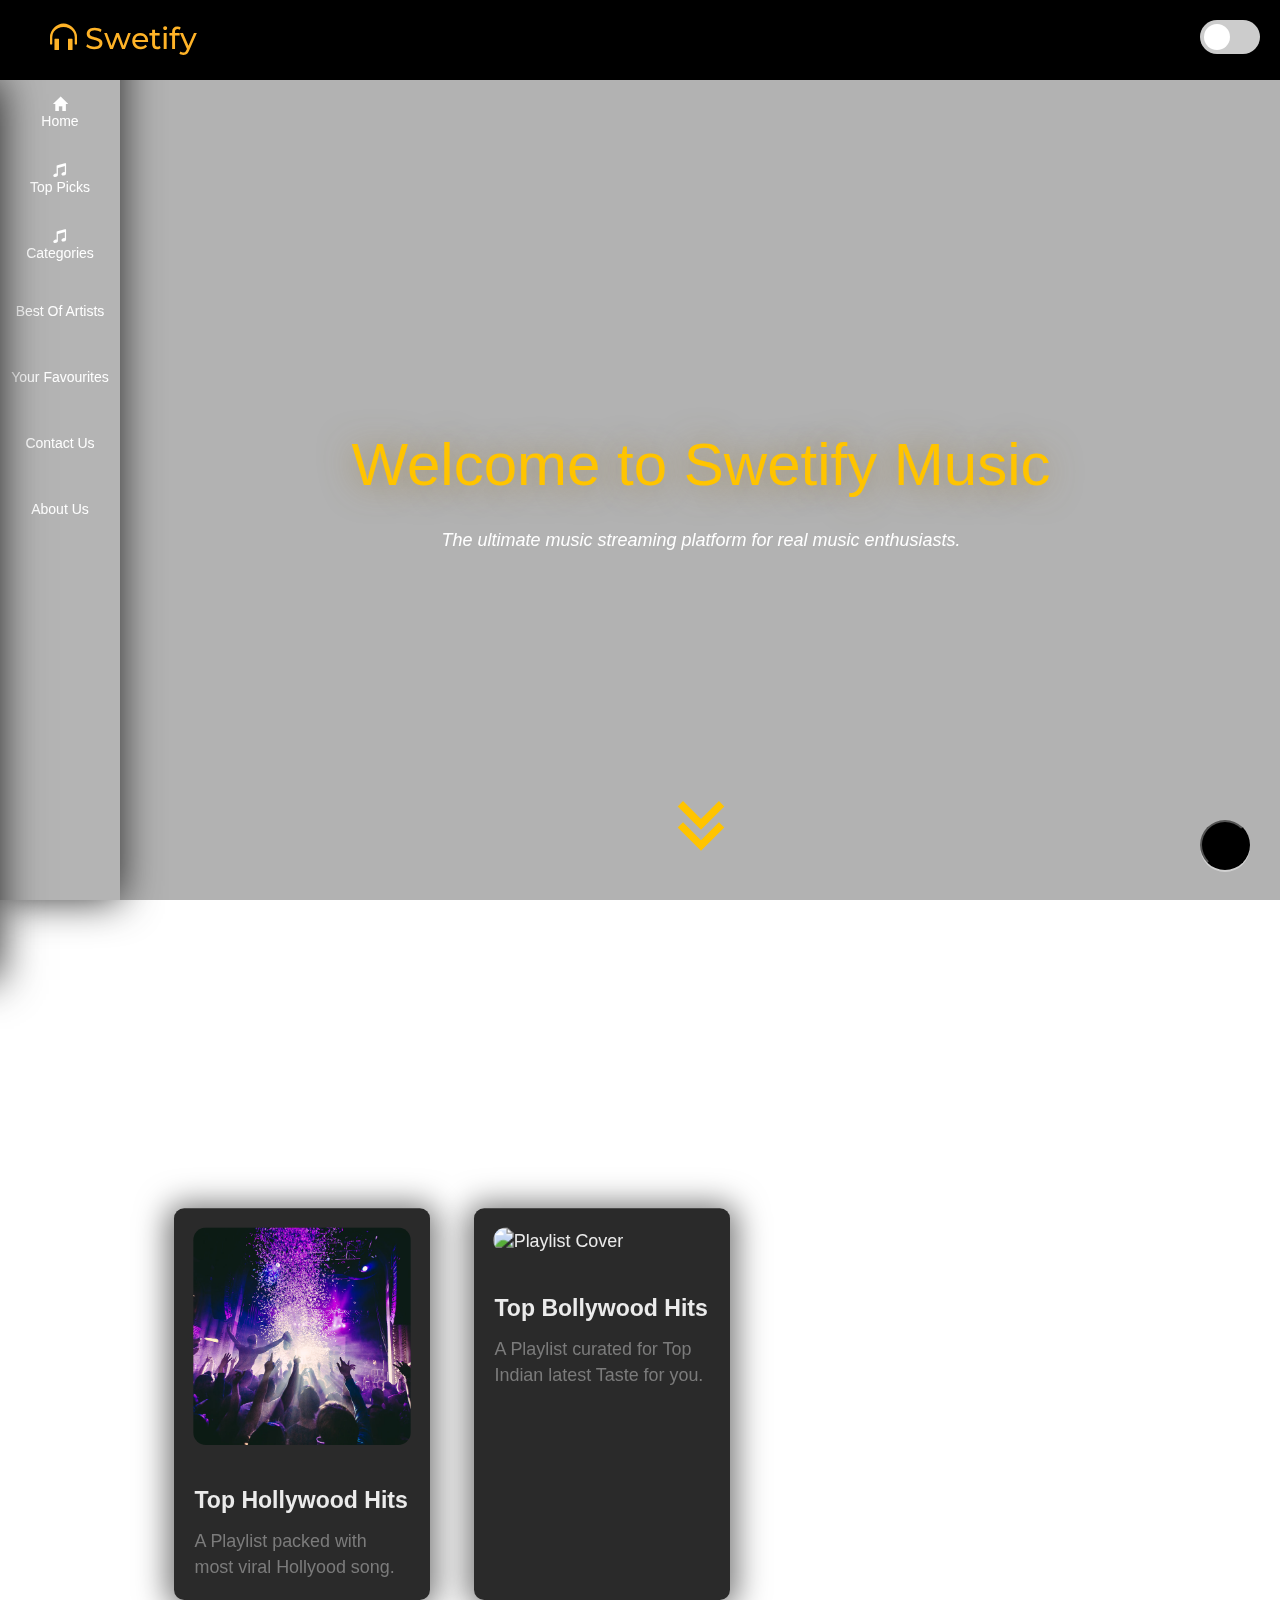
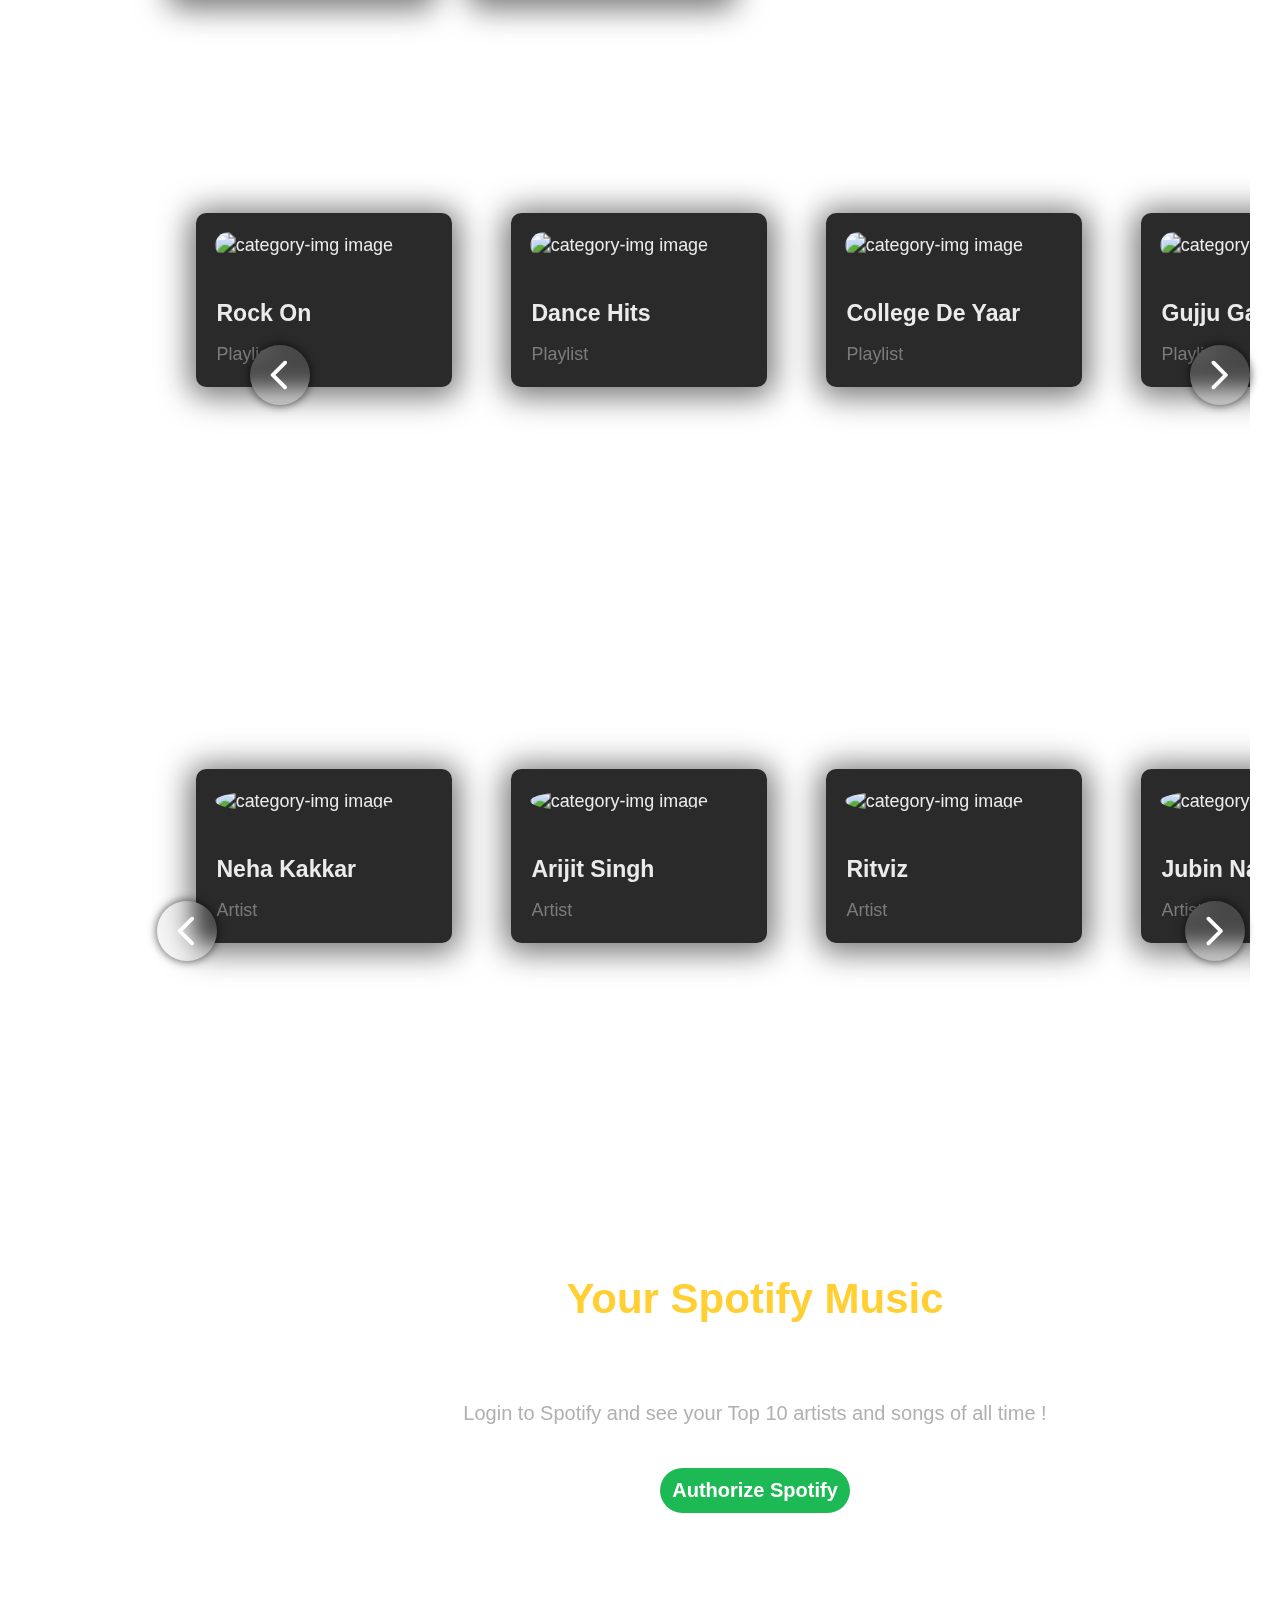
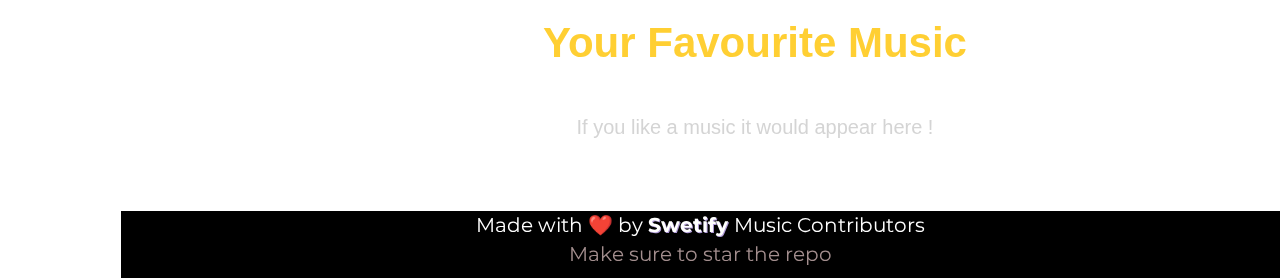
==== commit 58709e1a: "Merge branch 'master' into bug1" ====
--- a/index.html
+++ b/index.html
@@ -1,580 +1,714 @@
-<!DOCTYPE html>
-<html lang="en">
-
-<head>
-  <title>Let's Play On Swetify</title>
-
-  <meta charset="utf-8" />
-  <meta name="viewport" content="width=device-width, initial-scale=1" />
-
-  <!-- Open Graph Protocols -->
-  <meta property="og:title" content="Let's Play On Swetify" />
-  <meta property="og:description" content="Play and Sing with us Now !" />
-  <meta property="og:image" content="homepage/swetifylogo.jpg" />
-  <meta property="og:url" content="https://swetify.netlify.app/" />
-
-  <!-- Google Fonts -->
-  <link href="https://fonts.googleapis.com/css2?family=Jost:ital@1&display=swap" rel="stylesheet" />
-  <link href="https://fonts.googleapis.com/css2?family=Lobster&display=swap" rel="stylesheet" />
-  <link href="https://fonts.googleapis.com/css2?family=Montserrat:wght@400;600;700&display=swap" rel="stylesheet" />
-  <link href="https://fonts.googleapis.com/css2?family=Material+Symbols+Rounded:opsz,wght,FILL,GRAD@48,400,0,0"
-    rel="stylesheet" />
-  <link rel="preconnect" href="https://fonts.googleapis.com" />
-  <link rel="preconnect" href="https://fonts.gstatic.com" crossorigin />
-  <link rel="stylesheet" href="https://unpkg.com/swiper@8/swiper-bundle.min.css" />
-  <!-- Favicon -->
-  <link rel="shortcut icon" type="image/x-icon" href="homepage/Favicon.ico"> 
-<!-- scrollbar css link -->
-<link rel="stylesheet" href="../Swetify-Music/Srollbar_style/style.css">
-  <!-- Font Awesome Kit -->
-  <script src="https://kit.fontawesome.com/32ceed9cc4.js" crossorigin="anonymous"></script>
-
-  <!-- Include Particle.js from CDN -->
-  <script src="https://cdn.jsdelivr.net/particles.js/2.0.0/particles.min.js"></script>
-
-  <!-- Bootstrap CSS -->
-  <link rel="stylesheet" href="https://stackpath.bootstrapcdn.com/bootstrap/3.4.1/css/bootstrap.min.css"
-    integrity="sha384-HSMxcRTRxnN+Bdg0JdbxYKrThecOKuH5zCYotlSAcp1+c8xmyTe9GYg1l9a69psu" crossorigin="anonymous" />
-  <link rel="stylesheet" href="https://cdnjs.cloudflare.com/ajax/libs/font-awesome/5.15.1/css/all.min.css"
-    integrity="sha512-+4zCK9k+qNFUR5X+cKL9EIR+ZOhtIloNl9GIKS57V1MyNsYpYcUrUeQc9vNfzsWfV28IaLL3i96P9sdNyeRssA=="
-    crossorigin="anonymous" />
-  <link href="https://fonts.googleapis.com/css2?family=Jost:ital@1&display=swap" rel="stylesheet" />
-  <link href="https://fonts.googleapis.com/css2?family=Lobster&display=swap" rel="stylesheet" />
-  <link rel="preconnect" href="https://fonts.googleapis.com" />
-  <link rel="preconnect" href="https://fonts.gstatic.com" crossorigin />
-  <link href="https://fonts.googleapis.com/css2?family=Montserrat:wght@400;600;700&display=swap" rel="stylesheet" />
-  <link href="swetify.css" type="text/css" rel="stylesheet" />
-  <link rel="icon" type="image/x-icon" href="/homepage/swetifylogo.jpg" />
-  <link rel="preconnect" href="https://fonts.googleapis.com">
-<link rel="preconnect" href="https://fonts.gstatic.com" crossorigin>
-<link href="https://fonts.googleapis.com/css2?family=Poppins&display=swap" rel="stylesheet">
-  <link rel="stylesheet"
-    href="https://fonts.googleapis.com/css2?family=Material+Symbols+Rounded:opsz,wght,FILL,GRAD@48,400,0,0" />
-  <script src="https://kit.fontawesome.com/32ceed9cc4.js"></script>
-  <script src="https://unpkg.com/scrollreveal@4.0.0/dist/scrollreveal.min.js"></script>
-  <script src="script.js"></script>
-
-  
-</head>
-
-<body>
-  <div id="snackbar">Some text some message..</div>
-  <header>
-    <nav id="header-nav-2" class="navbar navbar-default">
-      <!-- <div class="container-not-bs">
-        <div class="navbar-header">
-          <a href="index.html" class="pull-left visible-md visible-lg">
-            <div id="logo-img" alt="Logo img"></div>
-          </a>
-          <div class="navbar-brand">
-            <a href="index.html"><h1>Swetify</h1></a>
-            <span class="glyphicon glyphicon-headphones" id="headphones"></span>
-            <span id="PlaySing"> Play and Sing with us Now !</span>
-          </div>
-        </div> -->
-      <!-- <div class="lg-display">
-          <ul id="nav-list" class="nav navbar-nav navbar-right">
-            <li onclick="hidevisible()">
-              <a href="#" id="home" class="nav-elem">
-                <i class="glyphicon glyphicon-home"></i>
-                <span>Home</span>
-              </a>
-            </li>
-            <li onclick="hidevisible()">
-              <a href="#popular categories" id="popular-categories" class="nav-elem">
-                <i class="glyphicon glyphicon-music"></i>
-                <span>Popular Categories</span>
-              </a>
-            </li>
-            <li onclick="hidevisible()">
-              <a href="#best of artists" id="artists" class="nav-elem">
-                <i class="fa fa-thumbs-up" aria-hidden="true"></i>
-                <span>Best of Artists</span>
-              </a>
-            </li>
-            <li onclick="hidevisible()">
-              <a href="about.html" id="artists" class="nav-elem">
-                <i class="fa-solid fa-address-card"></i>
-                <span>About Us</span>
-              </a>
-            </li>
-          </ul>
-        </div> -->
-      <button type="button" class="navbar-toggle collapsed" data-toggle="collapse" data-target="#collapsable-nav"
-        aria-expanded="false">
-        <span class="sr-only">Toggle navigation</span>
-        <span class="icon-bar"></span>
-        <span class="icon-bar"></span>
-        <span class="icon-bar"></span>
-      </button>
-      </div>
-      
-      <div class="max-lg-display">
-        <div class="collapse navbar-collapse" id="collapsable-nav">
-          <ul id="nav-list" class="nav navbar-nav navbar-right">
-            <li onclick="hidevisible()">
-              <a href="#" id="home">
-                <span class="glyphicon glyphicon-home"></span><br class="hidden-xs" />Home
-              </a>
-            </li>
-            <li onclick="hidevisible()">
-              <a href="#popular categories" id="popular-categories"><span class="glyphicon glyphicon-music"></span> <br class="hidden-xs" />Popular Categories
-              </a>
-            </li>
-            <li onclick="hidevisible()">
-              <a href="#best of artists" id="artists"><i class="fa fa-thumbs-up" aria-hidden="true"></i><br
-                  class="hidden-xs" />Best of Artists
-              </a>
-            </li>
-
-          </ul>
-        </div>
-      </div>
-    </nav>
-    
-  </header>
-  
-
-
-  <!-- Custom CSS -->
-  <link href="swetify.css" type="text/css" rel="stylesheet" />
-
-  <!-- Css file for Get-In-Touch Section -->
-  <link href="getInTouch.css" type="text/css" rel="stylesheet" />
-
-
-  </head>
-
-
-
-  <body>
-    <div id="snackbar">Some text some message..</div>
-    <div id="container">
-
-      <div id="side-panel" >
-
-        <!-- <div id="logo-img" alt="Logo img"></div> -->
-        <br>
-
-        <div style="padding-top: 80px;">
-          <a href="index.html"><i class="glyphicon glyphicon-home"></i> Home</a>
-          <a href="#popular categories"><i class="glyphicon glyphicon-music"></i> Popular Categories</a>
-          <a href="#bestofartist"><i class="fa-solid fa-user"></i> Best of Artists</a>
-          <a href="#liked"> <i class="fa-solid fa-heart"></i> Liked Music</a>
-          <a href="contact.html"><i class="fa-solid fa-phone"></i>Contact</a>
-          <a href="about.html"><i class="fa-regular fa-address-card"></i>About Us</a>
-
-        </div>
-        <!-- Add more links as needed -->
-      </div>
-
-      <nav id="header-nav" class="navbar navbar-default">
-        <h2 class="navbar-header">
-          <a href="index.html">
-            <span class="glyphicon glyphicon-headphones " id="headphones"></span> Swetify
-          </a>
-        </h2>
-        <label class="switch">
-          <input type="checkbox" id="toggle-switch">
-          <span class="slider2 round"></span>
-      </label>
-      </nav>
-      <div id="content">
-        <div class="video-filter"></div>
-        <video autoplay muted loop plays-inline id="myVideo">
-          <source src="homepage/website.mp4" type="video/mp4">
-          Your browser does not support the video tag.
-        </video>
-
-        <!-- <script>
-        // Preload the video
-        var videoPreloader = new Image();
-        videoPreloader.src = "homepage/website.mp4";
-      
-        // Wait for the video to be preloaded
-        videoPreloader.onload = function() {
-          // Once the video is preloaded, set the source of the actual video element
-          var video = document.getElementById('myVideo');
-          video.src = "homepage/website.mp4";
-        };
-      </script> -->
-
-        <!-- Your main content goes here -->
-        <div id="cont2">
-          <div class="container" style="margin-top: 9px; ">
-            <h1 style="color: #EBD9B4; text-shadow: rgb(132, 102, 251) 1px 0 7px;">Welcome to Swetify Music</h1>
-            <br>
-            <i>The ultimate music streaming platform for real music enthusiasts.</i><br>
-            <svg xmlns="http://www.w3.org/2000/svg" viewBox="0 0 24 24">
-              <path d="M12.0001 19.1643L18.2072 12.9572L16.793 11.543L12.0001 16.3359L7.20718 11.543L5.79297 12.9572L12.0001 19.1643ZM12.0001 13.5144L18.2072 7.30728L16.793 5.89307L12.0001 10.686L7.20718 5.89307L5.79297 7.30728L12.0001 13.5144Z">
-              </path>
-            </svg>
-          </div>
-          <h3 style="padding-bottom: 60px;">Top Picks</h3><br>
-          <div class="section-brake">
-            <a href="./Pages/hollysongs.html" class="playlist-page-link">
-              <div class="playlist-card" onclick="loadfirstsong(0)">
-                <img class="playlist-cover" src="homepage/TopHollywoodHits.jpg" alt="Playlist Cover">
-                <div class="playlist-details">
-                  <div class="playlist-title">Top Hollywood Hits</div>
-                  <div class="playlist-description"> A Playlist packed with most viral Hollyood song.</div>
-                </div>
-              </div>
-            </a>
-
-
-            <div class="playlist-card" onclick="loadfirstsong(1)">
-              <img class="playlist-cover" src="homepage/TopBollywoodHits.jpg" alt="Playlist Cover">
-              <div class="playlist-details">
-                <div class="playlist-title">Top Bollywood Hits</div>
-                <div class="playlist-description"> A Playlist curated for Top Indian latest Taste for you.</div>
-              </div>
-            </div>
-          </div>
-
-          <h3 id="popular categories" class="popularcat"> Popular Categories </h3>
-      
-         <div class = "section-brake">
-
-            <div class="slider_div ">
-
-              <div class="center_div" id="centerdiv">
-
-                <div class="category-slider small-category" onclick="loadfirstsong(2)">
-                  <div class="playlist-card">
-                    <img class="playlist-cover" src="homepage/RockOn.jpg" alt="category-img image">
-                    <div class="playlist-details">
-                      <div class="playlist-title">Rock On</div>
-                      <div class="playlist-description"> Playlist</div>
-                    </div>
-                  </div>
-                </div>
-                <div class="category-slider small-category" onclick="loadfirstsong(3)">
-                  <div class="playlist-card">
-                    <img class="playlist-cover" src="homepage/DanceHits.jpg" alt="category-img image">
-                    <div class="playlist-details">
-                      <div class="playlist-title">Dance Hits</div>
-                      <div class="playlist-description"> Playlist</div>
-                    </div>
-                  </div>
-                </div>
-                <div class="category-slider small-category" onclick="loadfirstsong(4)">
-                  <div class="playlist-card">
-                    <img class="playlist-cover" src="homepage/CollegeDeYaar.jpg" alt="category-img image">
-                    <div class="playlist-details">
-                      <div class="playlist-title">College De Yaar</div>
-                      <div class="playlist-description"> Playlist</div>
-                    </div>
-                  </div>
-                </div>
-                <div class="category-slider small-category" onclick="loadfirstsong(5)">
-                  <div class="playlist-card">
-                    <img class="playlist-cover" src="homepage/GujjuGarba.jpg" alt="category-img image">
-                    <div class="playlist-details">
-                      <div class="playlist-title">Gujju Garba</div>
-                      <div class="playlist-description"> Playlist</div>
-                    </div>
-                  </div>
-                </div>
-                <div class="category-slider small-category" onclick="loadfirstsong(6)">
-                  <div class="playlist-card">
-                    <img class="playlist-cover" src="homepage/90'sHits.jpg" alt="category-img image">
-                    <div class="playlist-details">
-                      <div class="playlist-title">90's Hits</div>
-                      <div class="playlist-description"> Playlist</div>
-                    </div>
-                  </div>
-                </div>
-                <div class="category-slider small-category" onclick="loadfirstsong(7)">
-                  <div class="playlist-card">
-                    <img class="playlist-cover" src="homepage/PatrioticBollywood.jpg" alt="category-img image">
-                    <div class="playlist-details">
-                      <div class="playlist-title">Patriotic Bollywood</div>
-                      <div class="playlist-description"> Playlist</div>
-                    </div>
-                  </div>
-                </div>
-                <div class="category-slider small-category" onclick="loadfirstsong(8)">
-                  <div class="playlist-card">
-                    <img class="playlist-cover" src="homepage/HoliSpecial.jpg" alt="category-img image">
-                    <div class="playlist-details">
-                      <div class="playlist-title">Holi Special</div>
-                      <div class="playlist-description"> Playlist</div>
-                    </div>
-                  </div>
-                </div>
-              </div>
-              <button id="prev-slide" class="slide-button material-symbols-rounded">
-                chevron_left
-              </button>
-              <button id="next-slide" class="slide-button material-symbols-rounded">
-                chevron_right
-              </button>
-            </div>
-          </div>
-          <!-- 
-  <div class="container categories-heading" id="your spotify music">
-    <span><h3>Best of Artists</h3></span>  <br>
-  </div> -->
-          <h3 id="bestofartist"> Best Of Artists </h3>
-
-          <div class="section-brake">
-
-            <div class="slider_div slider-wrapper">
-
-              <div class="center_div " id="centerdiv">
-
-                <div class="category-slider small-category" onclick="loadfirstsong(9)">
-                  <div class="artist-card">
-                    <img class="playlist-cover" src="homepage/NehaKakkar.jpg" alt="category-img image">
-                    <div class="playlist-details">
-                      <div class="playlist-title">Neha Kakkar</div>
-                      <div class="playlist-description"> Artist</div>
-                    </div>
-                  </div>
-                </div>
-
-                <div class="category-slider small-category" onclick="loadfirstsong(10)">
-                  <div class="artist-card">
-                    <img class="playlist-cover" src="homepage/ArijitSingh.jpg" alt="category-img image">
-                    <div class="playlist-details">
-                      <div class="playlist-title">Arijit Singh</div>
-                      <div class="playlist-description"> Artist</div>
-                    </div>
-                  </div>
-                </div>
-
-                <div class="category-slider small-category" onclick="loadfirstsong(11)">
-                  <div class="artist-card">
-                    <img class="playlist-cover" src="homepage/Ritviz.jpg" alt="category-img image">
-                    <div class="playlist-details">
-                      <div class="playlist-title">Ritviz</div>
-                      <div class="playlist-description"> Artist</div>
-                    </div>
-                  </div>
-                </div>
-
-                <div class="category-slider small-category" onclick="loadfirstsong(12)">
-                  <div class="artist-card">
-                    <img class="playlist-cover" src="homepage/JubinNautiyal.jpg" alt="category-img image">
-                    <div class="playlist-details">
-                      <div class="playlist-title">Jubin Nautiyal</div>
-                      <div class="playlist-description"> Artist</div>
-                    </div>
-                  </div>
-                </div>
-
-                <div class="category-slider small-category" onclick="loadfirstsong(13)">
-                  <div class="artist-card">
-                    <img class="playlist-cover" src="homepage/AtifAslam.jpg" alt="category-img image">
-                    <div class="playlist-details">
-                      <div class="playlist-title">Atif Aslam</div>
-                      <div class="playlist-description"> Artist</div>
-                    </div>
-                  </div>
-                </div>
-
-                <div class="category-slider small-category" onclick="loadfirstsong(14)">
-                  <div class="artist-card">
-                    <img class="playlist-cover" src="homepage/sonu nigam.jpg" alt="category-img image">
-                    <div class="playlist-details">
-                      <div class="playlist-title">Sonu Nigam</div>
-                      <div class="playlist-description"> Artist</div>
-                    </div>
-                  </div>
-                </div>
-
-                <div class="category-slider small-category" onclick="loadfirstsong(15)">
-                  <div class="artist-card">
-                    <img class="playlist-cover" src="homepage/shreyaGhosal.jpg" alt="category-img image">
-                    <div class="playlist-details">
-                      <div class="playlist-title">Shreya Ghosal</div>
-                      <div class="playlist-description"> Artist</div>
-                    </div>
-                  </div>
-                </div>
-
-
-              </div>
-
-              <button id="prev-slide" class="slide-button material-symbols-rounded">
-                chevron_left
-              </button>
-              <button id="next-slide" class="slide-button material-symbols-rounded">
-                chevron_right
-              </button>
-            </div>
-          </div>
-        </div>
-        <div class="container-wrapper">
-
-        
-        <div class="container-b">
-          <div class="cont3">
-            <div class="categories-heading" id="your spotify music">
-              <span style="color: #ffc400;"> Your Spotify Music </span>
-            </div>
-            <div class="login-container" id="login_container">
-              <div class="inner-login-container">
-                <div class="welcome-text">
-                  <p>Login to Spotify and see your Top 10 artists and songs of all time ! </p>
-                </div>
-                <div class="button-log">
-                  <button type="submit" class="btn btn-dark" onclick="authorize()">Authorize Spotify</button>
-                </div>
-              </div>
-            </div>
-            <div class="spotify-window" id="spotify-window">
-              <div class="profile-data" id="profile-data">
-                <div class="media-body">
-                  <div><b>Account Information </b></div>
-                  <div><b> Username: </b><span id="display_name"></span></div>
-                  <div><b> Email: </b><span id="user-email"></span></div>
-                  <div><b>Spotify url:</b> <span id="user-external-uri"></span></div>
-                  <div><b>Country: </b><span id="user-country"></span></div>
-                  <button class="logout" onclick="userLogout()">
-                    <svg id="logout-icon" xmlns="http://www.w3.org/2000/svg" width="16" height="16" fill="currentColor"
-                      class="bi bi-box-arrow-right" viewBox="0 0 16 16">
-                      <path fill-rule="evenodd"
-                        d="M10 12.5a.5.5 0 0 1-.5.5h-8a.5.5 0 0 1-.5-.5v-9a.5.5 0 0 1 .5-.5h8a.5.5 0 0 1 .5.5v2a.5.5 0 0 0 1 0v-2A1.5 1.5 0 0 0 9.5 2h-8A1.5 1.5 0 0 0 0 3.5v9A1.5 1.5 0 0 0 1.5 14h8a1.5 1.5 0 0 0 1.5-1.5v-2a.5.5 0 0 0-1 0z" />
-                      <path fill-rule="evenodd"
-                        d="M15.854 8.354a.5.5 0 0 0 0-.708l-3-3a.5.5 0 0 0-.708.708L14.293 7.5H5.5a.5.5 0 0 0 0 1h8.793l-2.147 2.146a.5.5 0 0 0 .708.708l3-3z" />
-                    </svg><span>logout</span></button>
-                </div>
-              </div>
-              <div id="display-container">
-                <ul class="nav nav-tabs" id="navs">
-                  <li class="nav-item">
-                    <a class="nav-link active" onclick="changeTab(this, 'getTopSongs')" aria-current="page">Top
-                      Songs</a>
-                  </li>
-                  <li class="nav-item">
-                    <a class="nav-link" onclick="changeTab(this, 'getTopArtists')">Top Artists</a>
-                  </li>
-                  <li class="profile-logo" onclick="toggleProfile()">
-                    <svg xmlns="http://www.w3.org/2000/svg" width="16" height="16" fill="currentColor"
-                      class="bi bi-person" viewBox="0 0 16 16">
-                      <path
-                        d="M8 8a3 3 0 1 0 0-6 3 3 0 0 0 0 6m2-3a2 2 0 1 1-4 0 2 2 0 0 1 4 0m4 8c0 1-1 1-1 1H3s-1 0-1-1 1-4 6-4 6 3 6 4m-1-.004c-.001-.246-.154-.986-.832-1.664C11.516 10.68 10.289 10 8 10c-2.29 0-3.516.68-4.168 1.332-.678.678-.83 1.418-.832 1.664z" />
-                    </svg>
-                  </li>
-                </ul>
-                <div id="top_songs_list"></div>
-                <div id="top_artists_list"></div>
-              </div>
-            </div>
-          </div>
-            <!-- the liked list -->
-            <div class="categories-heading" id="container-liked-list">
-              <span style="color: #ffc400;"> Your Favourite Music</span><br>
-              <div class="welcome-text">
-                <p style="font-weight: 100; color: rgb(202, 202, 202); padding-top: 30px;padding: 30px; text-align: center;">If you like a music it would
-                  appear here !</p>
-              </div>
-            </div>
-          </div>
-        </div>
-        
-
-
-
-
-            <!-- footer section  -->
-            <footer>
-              <div class="footer " id="footer">
-                <div class="footer-text">
-                  <p>Made with ❤️ by <span class="title"><a href="#">Swetify
-                      </a></span>Music Contributors
-                    <br>
-                    <span class="smallp">Make sure to star the repo</span>
-                    <a href="https://github.com/ShwetKhatri2001/Swetify-Music" class="fa-brands fa-github icon"></a>
-                  </p>
-                </div>
-              </div>
-              <button class="top" id="topbutton">
-                <a href="#" class="to-top">
-                  <i class="fas fa-chevron-up"></i>
-                </a>
-              </button>
-            </footer>
-          </div>
-        </div>
-      </div>
-      <div class="main_div hidden" id="main_div">
-        <div id="particles-js"></div>
-
-<div class="main-img_container"> 
-  <div class="img_container" id="songimage">
-  <img src="songs-images/AtifAslam/DekhteDekhte.jpg" class="songimg" id="songimg" />
-</div></div>
-        <div class="music_container">
-
-          <h2 id="title">songtitle</h2>
-         
-         
-          <audio src="songs-images/AtifAslam/DekhteDekhte.mp3"></audio>
-          <!-- progress-bar -->
-          <div class="progress_container" id="progress_container">
-            <div class="progress_duration_meter">
-              <div id="current_time">0:00</div>
-              <div id="duration">4:16</div>
-            </div>
-            <input type="range" class="progress" name="progress" id="progress" min="0" value="0" max="100" step="any">
-            <!-- <div class="progress_div" id="progress_div">
-        <div class="progress" id="progress"></div>
-      </div> -->
-<!-- artists name -->
-      <h3>
-        <marquee id="artist">artists</marquee>
-      </h3>
-          </div>
-
-          <!-- controls -->
-          <div class="music_controls">
-            <i class="fa fa-repeat loop_button" id="loop" aria-hidden="true" title="Loop"></i>
-            <i class="fa fa-backward" id="back" title="Skip back"></i>
-            <i class="fa fa-step-backward" id="prev" title="Previous"></i>
-            <i class="fa fa-play main_button" id="play" title="Play"></i>
-            <i class="fa fa-step-forward" id="next" title="Next"></i>
-            <i class="fa fa-random shuffle_button" id="shuffle" title="Shuffle Music"></i>
-            <div class="like_button" id="likeBtn">
-              <input type="checkbox" id="likeToggle" />
-              <label for="likeToggle" class="like_icon"></label>
-            </div>
-            <div class="download_controls"> 
-              <div class="fa fa-download download_button" id="download" title="Download Music"></div>
-            </div>
-          </div>
-        </div>
-      </div>
-
-      <script src="./jsfunctions//changetab.js"></script>
-      <script src="./jsfunctions/mode.js"></script>
-
-      <script src="https://code.jquery.com/jquery-3.5.1.slim.min.js"
-        integrity="sha384-DfXdz2htPH0lsSSs5nCTpuj/zy4C+OGpamoFVy38MVBnE+IbbVYUew+OrCXaRkfj"
-        crossorigin="anonymous"></script>
-      <script src="https://cdn.jsdelivr.net/npm/popper.js@1.16.1/dist/umd/popper.min.js"
-        integrity="sha384-9/reFTGAW83EW2RDu2S0VKaIzap3H66lZH81PoYlFhbGU+6BZp6G7niu735Sk7lN"
-        crossorigin="anonymous"></script>
-      <script src="https://stackpath.bootstrapcdn.com/bootstrap/4.5.2/js/bootstrap.min.js"
-        integrity="sha384-B4gt1jrGC7Jh4AgTPSdUtOBvfO8shuf57BaghqFfPlYxofvL8/KUEfYiJOMMV+rV"
-        crossorigin="anonymous"></script>
-      <!-- <script src="https://cdn.jsdelivr.net/npm/bootstrap@5.3.2/dist/js/bootstrap.bundle.min.js"
-     integrity="sha384-C6RzsynM9kWDrMNeT87bh95OGNyZPhcTNXj1NW7RuBCsyN/o0jlpcV8Qyq46cDfL"
-     crossorigin="anonymous"></script> -->
-      <script src="swetify.js"></script>
-      <script src="scroll-reveal.js"></script>
-      <script src="https://cdn.jsdelivr.net/npm/sweetalert2@11"></script>
-      <script src="https://smtpjs.com/v3/smtp.js"></script>
-
-      <!-- for email validation and data check -->
-      <script src="./jsfunctions/validateEmail.js"></script>
-      <!-- Function to handle slider functionality -->
-      <script src="./jsfunctions/slider.js"></script>
-      <!-- particles -->
-      <script src="./jsfunctions//particles.js"></script>
-
-  </body>
-
+<!DOCTYPE html>
+<html lang="en">
+
+<head>
+  <title>Let's Play On Swetify</title>
+
+  <meta charset="utf-8" />
+  <meta name="viewport" content="width=device-width, initial-scale=1" />
+
+  <!-- Open Graph Protocols -->
+  <meta property="og:title" content="Let's Play On Swetify" />
+  <meta property="og:description" content="Play and Sing with us Now !" />
+  <meta property="og:image" content="homepage/swetifylogo.jpg" />
+  <meta property="og:url" content="https://swetify.netlify.app/" />
+
+  <!-- Google Fonts -->
+  <link href="https://fonts.googleapis.com/css2?family=Jost:ital@1&display=swap" rel="stylesheet" />
+  <link href="https://fonts.googleapis.com/css2?family=Lobster&display=swap" rel="stylesheet" />
+  <link href="https://fonts.googleapis.com/css2?family=Montserrat:wght@400;600;700&display=swap" rel="stylesheet" />
+  <link href="https://fonts.googleapis.com/css2?family=Material+Symbols+Rounded:opsz,wght,FILL,GRAD@48,400,0,0"
+    rel="stylesheet" />
+  <link rel="preconnect" href="https://fonts.googleapis.com" />
+  <link rel="preconnect" href="https://fonts.gstatic.com" crossorigin />
+  <link rel="stylesheet" href="https://unpkg.com/swiper@8/swiper-bundle.min.css" />
+  <!-- Favicon -->
+  <link rel="shortcut icon" type="image/x-icon" href="homepage/Favicon.ico">
+  <!-- scrollbar css link -->
+  <link rel="stylesheet" href="../Swetify-Music/Srollbar_style/style.css">
+  <!-- Font Awesome Kit -->
+  <script src="https://kit.fontawesome.com/32ceed9cc4.js" crossorigin="anonymous"></script>
+
+  <!-- Include Particle.js from CDN -->
+  <script src="https://cdn.jsdelivr.net/particles.js/2.0.0/particles.min.js"></script>
+
+  <!-- Remix icons -->
+  <link rel="stylesheet" href="https://cdnjs.cloudflare.com/ajax/libs/remixicon/3.4.0/remixicon.css" crossorigin="">
+
+  <!-- Bootstrap CSS -->
+  <link rel="stylesheet" href="https://stackpath.bootstrapcdn.com/bootstrap/3.4.1/css/bootstrap.min.css"
+    integrity="sha384-HSMxcRTRxnN+Bdg0JdbxYKrThecOKuH5zCYotlSAcp1+c8xmyTe9GYg1l9a69psu" crossorigin="anonymous" />
+  <link rel="stylesheet" href="https://cdnjs.cloudflare.com/ajax/libs/font-awesome/5.15.1/css/all.min.css"
+    integrity="sha512-+4zCK9k+qNFUR5X+cKL9EIR+ZOhtIloNl9GIKS57V1MyNsYpYcUrUeQc9vNfzsWfV28IaLL3i96P9sdNyeRssA=="
+    crossorigin="anonymous" />
+  <link href="https://fonts.googleapis.com/css2?family=Jost:ital@1&display=swap" rel="stylesheet" />
+  <link href="https://fonts.googleapis.com/css2?family=Lobster&display=swap" rel="stylesheet" />
+  <link rel="preconnect" href="https://fonts.googleapis.com" />
+  <link rel="preconnect" href="https://fonts.gstatic.com" crossorigin />
+  <link href="https://fonts.googleapis.com/css2?family=Montserrat:wght@400;600;700&display=swap" rel="stylesheet" />
+  <link href="swetify.css" type="text/css" rel="stylesheet" />
+  <link rel="icon" type="image/x-icon" href="/homepage/swetifylogo.jpg" />
+  <link rel="stylesheet"
+    href="https://fonts.googleapis.com/css2?family=Material+Symbols+Rounded:opsz,wght,FILL,GRAD@48,400,0,0" />
+  <script src="https://kit.fontawesome.com/32ceed9cc4.js"></script>
+  <script src="https://unpkg.com/scrollreveal@4.0.0/dist/scrollreveal.min.js"></script>
+  <script src="script.js"></script>
+</head>
+
+<body>
+  <div id="overlay"></div>
+
+  <div id="snackbar">Some text some message..</div>
+  <header>
+    <nav id="header-nav-2" class="navbar navbar-default">
+      <!-- <div class="container-not-bs">
+        <div class="navbar-header">
+          <a href="index.html" class="pull-left visible-md visible-lg">
+            <div id="logo-img" alt="Logo img"></div>
+          </a>
+          <div class="navbar-brand">
+            <a href="index.html"><h1>Swetify</h1></a>
+            <span class="glyphicon glyphicon-headphones" id="headphones"></span>
+            <span id="PlaySing"> Play and Sing with us Now !</span>
+          </div>
+        </div> -->
+      <!-- <div class="lg-display">
+          <ul id="nav-list" class="nav navbar-nav navbar-right">
+            <li onclick="hidevisible()">
+              <a href="#" id="home" class="nav-elem">
+                <i class="glyphicon glyphicon-home"></i>
+                <span>Home</span>
+              </a>
+            </li>
+            <li onclick="hidevisible()">
+              <a href="#popular categories" id="popular-categories" class="nav-elem">
+                <i class="glyphicon glyphicon-music"></i>
+                <span>Popular Categories</span>
+              </a>
+            </li>
+            <li onclick="hidevisible()">
+              <a href="#best of artists" id="artists" class="nav-elem">
+                <i class="fa fa-thumbs-up" aria-hidden="true"></i>
+                <span>Best of Artists</span>
+              </a>
+            </li>
+            <li onclick="hidevisible()">
+              <a href="about.html" id="artists" class="nav-elem">
+                <i class="fa-solid fa-address-card"></i>
+                <span>About Us</span>
+              </a>
+            </li>
+          </ul>
+        </div> -->
+      <button type="button" class="navbar-toggle collapsed" data-toggle="collapse" data-target="#collapsable-nav"
+        aria-expanded="false">
+        <span class="sr-only">Toggle navigation</span>
+        <span class="icon-bar"></span>
+        <span class="icon-bar"></span>
+        <span class="icon-bar"></span>
+      </button>
+      </div>
+
+      <div class="max-lg-display">
+        <div class="collapse navbar-collapse" id="collapsable-nav">
+          <ul id="nav-list" class="nav navbar-nav navbar-right">
+            <li onclick="hidevisible()">
+              <a href="#" id="home">
+                <span class="glyphicon glyphicon-home"></span><br class="hidden-xs" />Home
+              </a>
+            </li>
+
+            <li onclick="hidevisible()">
+              <a href="#Toppics" id="popular-categories"><span class="glyphicon glyphicon-music"></span><br class="hidden-xs" />Top Picks
+              </a>
+            </li>
+
+            <li onclick="hidevisible()">
+              <a href="#popular categories" id="popular-categories"><span class="glyphicon glyphicon-music"></span><br
+                  class="hidden-xs" />Popular Categories
+              </a>
+            </li>
+
+            <li onclick="hidevisible()">
+              <a href="#bestofartist" id="artists"><i class="fa fa-thumbs-up" aria-hidden="true"></i><br
+                  class="hidden-xs" />Best
+                of Artists
+              </a>
+            </li>
+
+            <li onclick="hidevisible()">
+              <a href="#container-liked-list" id="your spotify music"><i class="fa fa-thumbs-up"
+                  aria-hidden="true"></i><br class="hidden-xs" />Your Favourites
+              </a>
+            </li>
+
+          </ul>
+        </div>
+      </div>
+    </nav>
+  </header>
+
+
+  <!-- Custom CSS -->
+  <link href="swetify.css" type="text/css" rel="stylesheet" />
+
+  <!-- Css file for Get-In-Touch Section -->
+  <link href="getInTouch.css" type="text/css" rel="stylesheet" />
+
+
+  </head>
+
+
+
+  <body>
+    <div id="snackbar">Some text some message..</div>
+
+    <div id="container">
+
+      <div class="outer-sidebar" id="ytsidebar">
+        <div class="sidebar">
+          <div class="links">
+
+
+            <a href="#" class="aside-sidebar-elements" title="Home">
+              <i class="glyphicon glyphicon-home side-icons"></i>
+              <span>Home</span>
+            </a>
+
+
+            <a class="aside-sidebar-elements" title="Top Picks" href="#Toppics">
+              <i class="glyphicon glyphicon-music"></i>
+              <span>Top Picks</span>
+            </a>
+
+
+            <div class="white-line"></div>
+
+            <div>
+              <a class="aside-sidebar-elements" title="Popular Categories" href="#popular categories">
+                <span>Popular Categories</span>
+                <i class="ri-arrow-right-double-line"></i>
+              </a>
+
+              <a class="aside-sub-elements" title="Rock On" href="#popular categories">
+                <i class="ri-disc-line"></i>
+                <span>Rock On</span>
+              </a>
+
+              <a class="aside-sub-elements" title="Dance Hits" href="#popular categories">
+                <i class="fa-solid fa-bolt"></i>
+                <span>Dance Hits</span>
+              </a>
+
+              <a class="aside-sub-elements" title="College De Yaar" href="#popular categories">
+                <i class="fa-solid fa-graduation-cap"></i>
+                <span>College De Yaar</span>
+              </a>
+
+            </div>
+
+            <div class="white-line"></div>
+
+            <div>
+              <a class="aside-sidebar-elements" title="Best Of Artists" href="#bestofartist">
+                <span>Best Of Artists</span>
+                <i class="ri-arrow-right-double-line"></i>
+              </a>
+              <a class="aside-sub-elements" title="Neha Kakkar" href="#bestofartist">
+                <i class="fa-brands fa-spotify"></i>
+                <span>Neha Kakkar</span>
+              </a>
+
+              <a class="aside-sub-elements" title="Arijit singh" href="#bestofartist">
+                <i class="fa-brands fa-spotify"></i>
+                <span>Arijit singh</span>
+              </a>
+
+              <a class="aside-sub-elements" title="Ritviz" href="#bestofartist">
+                <i class="fa-brands fa-spotify"></i>
+                <span>Ritviz</span>
+              </a>
+
+            </div>
+
+            <div class="white-line"></div>
+
+
+            <a class="aside-sidebar-elements" title="Your Favourites" href="#container-liked-list"> <i
+                class="fa-solid fa-heart"></i>
+              <span>Your Favourites</span>
+            </a>
+
+
+            <a class="aside-sidebar-elements" title="Contact Us" href="contact.html"><i class="fa-solid fa-phone"></i>
+              <span>Contact Us</span>
+            </a>
+
+            <a class="aside-sidebar-elements" title="About Us" href="about.html"><i
+                class="fa-regular fa-address-card"></i>
+              <span>About Us</span>
+            </a>
+
+          </div>
+        </div>
+      </div>
+
+
+      <div id="side-panel">
+        <div class="inside-side-pannel">
+
+          <a href="#" class="sidebar-elements" title="Home">
+            <i class="glyphicon glyphicon-home side-icons"></i>
+            <span>Home</span>
+          </a>
+
+          <a class="sidebar-elements" title="Top Picks" href="#Toppics">
+            <i class="glyphicon glyphicon-music"></i>
+            <span>Top Picks</span>
+          </a>
+
+          <a class="sidebar-elements" title="Categories" href="#popular categories">
+            <i class="glyphicon glyphicon-music"></i>
+            <span>Categories</span>
+          </a>
+
+          <a class="sidebar-elements" title="Best Of Artists" href="#bestofartist"><i class="fa-solid fa-user"></i>
+            <span>Best Of Artists</span>
+          </a>
+
+          <a class="sidebar-elements" title="Your Favourites" href="#container-liked-list"> <i
+              class="fa-solid fa-heart"></i>
+            <span>Your Favourites</span>
+          </a>
+
+          <a class="sidebar-elements" title="Contact Us" href="contact.html"><i class="fa-solid fa-phone"></i>
+            <span>Contact Us</span>
+          </a>
+
+          <a class="sidebar-elements" title="About Us" href="about.html"><i class="fa-regular fa-address-card"></i>
+            <span>About Us</span>
+          </a>
+
+        </div>
+
+        <!-- Add more links as needed -->
+      </div>
+
+      <nav id="header-nav" class="navbar navbar-default">
+        <h2 class="navbar-header">
+          <button class="sidebar-toggle">
+            <i class="ri-menu-line"></i>
+          </button>
+          <a href="index.html">
+            <span class="glyphicon glyphicon-headphones " id="headphones"></span> Swetify
+          </a>
+        </h2>
+        <label class="switch">
+          <input type="checkbox" id="toggle-switch">
+          <span class="slider2 round"></span>
+        </label>
+      </nav>
+      <div id="content">
+        <div class="video-filter"></div>
+        <video autoplay muted loop plays-inline id="myVideo">
+          <source src="homepage/website.mp4" type="video/mp4">
+          Your browser does not support the video tag.
+        </video>
+
+        <!-- <script>
+        // Preload the video
+        var videoPreloader = new Image();
+        videoPreloader.src = "homepage/website.mp4";
+      
+        // Wait for the video to be preloaded
+        videoPreloader.onload = function() {
+          // Once the video is preloaded, set the source of the actual video element
+          var video = document.getElementById('myVideo');
+          video.src = "homepage/website.mp4";
+        };
+      </script> -->
+
+        <!-- Your main content goes here -->
+        <div id="cont2">
+          <div style="padding:28vh 0px ; height: 100vh; margin-top: 80px; text-align: center; ">
+            <h1>
+              Welcome to Swetify Music
+            </h1>
+            <br>
+            <i style="font-size: 18px;">The ultimate music streaming platform for real music enthusiasts.</i><br>
+
+            <svg stroke="currentColor" fill="currentColor" stroke-width="0" viewBox="0 0 24 24" height="6em" width="1em"
+              xmlns="http://www.w3.org/2000/svg"
+              style="color: #ffc400;  animation: scrollbelow 1.2s infinite forwards; font-size: 90px;">
+              <path
+                d="M12.0001 19.1643L18.2072 12.9572L16.793 11.543L12.0001 16.3359L7.20718 11.543L5.79297 12.9572L12.0001 19.1643ZM12.0001 13.5144L18.2072 7.30728L16.793 5.89307L12.0001 10.686L7.20718 5.89307L5.79297 7.30728L12.0001 13.5144Z">
+              </path>
+            </svg>
+          </div>
+          <h3 style="padding-bottom: 60px;" id="Toppics">Top Picks</h3><br>
+          <div class="section-brake">
+            <a href="./Pages/hollysongs.html" class="playlist-page-link">
+              <div class="playlist-card" onclick="loadfirstsong(0)">
+                <img class="playlist-cover" src="homepage/TopHollywoodHits.jpg" alt="Playlist Cover">
+                <div class="playlist-details">
+                  <div class="playlist-title">Top Hollywood Hits</div>
+                  <div class="playlist-description"> A Playlist packed with most viral Hollyood song.</div>
+                </div>
+              </div>
+            </a>
+
+
+            <div class="playlist-card" onclick="loadfirstsong(1)">
+              <img class="playlist-cover" src="homepage/TopBollywoodHits.jpg" alt="Playlist Cover">
+              <div class="playlist-details">
+                <div class="playlist-title">Top Bollywood Hits</div>
+                <div class="playlist-description"> A Playlist curated for Top Indian latest Taste for you.</div>
+              </div>
+            </div>
+          </div>
+
+          <h3 id="popular categories" class="popularcat"> Popular Categories </h3>
+
+          <div class="section-brake">
+
+            <div class="slider_div ">
+
+              <div class="center_div" id="centerdiv">
+
+                <div class="category-slider small-category" onclick="loadfirstsong(2)">
+                  <div class="playlist-card">
+                    <img class="playlist-cover" src="homepage/RockOn.jpg" alt="category-img image">
+                    <div class="playlist-details">
+                      <div class="playlist-title">Rock On</div>
+                      <div class="playlist-description"> Playlist</div>
+                    </div>
+                  </div>
+                </div>
+                <div class="category-slider small-category" onclick="loadfirstsong(3)">
+                  <div class="playlist-card">
+                    <img class="playlist-cover" src="homepage/DanceHits.jpg" alt="category-img image">
+                    <div class="playlist-details">
+                      <div class="playlist-title">Dance Hits</div>
+                      <div class="playlist-description"> Playlist</div>
+                    </div>
+                  </div>
+                </div>
+                <div class="category-slider small-category" onclick="loadfirstsong(4)">
+                  <div class="playlist-card">
+                    <img class="playlist-cover" src="homepage/CollegeDeYaar.jpg" alt="category-img image">
+                    <div class="playlist-details">
+                      <div class="playlist-title">College De Yaar</div>
+                      <div class="playlist-description"> Playlist</div>
+                    </div>
+                  </div>
+                </div>
+                <div class="category-slider small-category" onclick="loadfirstsong(5)">
+                  <div class="playlist-card">
+                    <img class="playlist-cover" src="homepage/GujjuGarba.jpg" alt="category-img image">
+                    <div class="playlist-details">
+                      <div class="playlist-title">Gujju Garba</div>
+                      <div class="playlist-description"> Playlist</div>
+                    </div>
+                  </div>
+                </div>
+                <div class="category-slider small-category" onclick="loadfirstsong(6)">
+                  <div class="playlist-card">
+                    <img class="playlist-cover" src="homepage/90'sHits.jpg" alt="category-img image">
+                    <div class="playlist-details">
+                      <div class="playlist-title">90's Hits</div>
+                      <div class="playlist-description"> Playlist</div>
+                    </div>
+                  </div>
+                </div>
+                <div class="category-slider small-category" onclick="loadfirstsong(7)">
+                  <div class="playlist-card">
+                    <img class="playlist-cover" src="homepage/PatrioticBollywood.jpg" alt="category-img image">
+                    <div class="playlist-details">
+                      <div class="playlist-title">Patriotic Bollywood</div>
+                      <div class="playlist-description"> Playlist</div>
+                    </div>
+                  </div>
+                </div>
+                <div class="category-slider small-category" onclick="loadfirstsong(8)">
+                  <div class="playlist-card">
+                    <img class="playlist-cover" src="homepage/HoliSpecial.jpg" alt="category-img image">
+                    <div class="playlist-details">
+                      <div class="playlist-title">Holi Special</div>
+                      <div class="playlist-description"> Playlist</div>
+                    </div>
+                  </div>
+                </div>
+              </div>
+              <button id="prev-slide" class="slide-button material-symbols-rounded">
+                chevron_left
+              </button>
+              <button id="next-slide" class="slide-button material-symbols-rounded">
+                chevron_right
+              </button>
+            </div>
+          </div>
+          <!-- 
+  <div class="container categories-heading" id="your spotify music">
+    <span><h3>Best of Artists</h3></span>  <br>
+  </div> -->
+          <h3 id="bestofartist"> Best Of Artists </h3>
+
+          <div class="section-brake">
+
+            <div class="slider_div slider-wrapper">
+
+              <div class="center_div " id="centerdiv">
+
+                <div class="category-slider small-category" onclick="loadfirstsong(9)">
+                  <div class="artist-card">
+                    <img class="playlist-cover" src="homepage/NehaKakkar.jpg" alt="category-img image">
+                    <div class="playlist-details">
+                      <div class="playlist-title">Neha Kakkar</div>
+                      <div class="playlist-description"> Artist</div>
+                    </div>
+                  </div>
+                </div>
+
+                <a href="./Pages/arijitsingh.html" class="playlist-page-link">
+
+                  <div class="category-slider small-category">
+                    <div class="artist-card">
+                      <img class="playlist-cover" src="homepage/ArijitSingh.jpg" alt="category-img image">
+                      <div class="playlist-details">
+                        <div class="playlist-title">Arijit Singh</div>
+                        <div class="playlist-description"> Artist</div>
+                      </div>
+                    </div>
+                  </div>
+                </a>
+
+                <div class="category-slider small-category" onclick="loadfirstsong(11)">
+                  <div class="artist-card">
+                    <img class="playlist-cover" src="homepage/Ritviz.jpg" alt="category-img image">
+                    <div class="playlist-details">
+                      <div class="playlist-title">Ritviz</div>
+                      <div class="playlist-description"> Artist</div>
+                    </div>
+                  </div>
+                </div>
+
+                <div class="category-slider small-category" onclick="loadfirstsong(12)">
+                  <div class="artist-card">
+                    <img class="playlist-cover" src="homepage/JubinNautiyal.jpg" alt="category-img image">
+                    <div class="playlist-details">
+                      <div class="playlist-title">Jubin Nautiyal</div>
+                      <div class="playlist-description"> Artist</div>
+                    </div>
+                  </div>
+                </div>
+
+                <div class="category-slider small-category" onclick="loadfirstsong(13)">
+                  <div class="artist-card">
+                    <img class="playlist-cover" src="homepage/AtifAslam.jpg" alt="category-img image">
+                    <div class="playlist-details">
+                      <div class="playlist-title">Atif Aslam</div>
+                      <div class="playlist-description"> Artist</div>
+                    </div>
+                  </div>
+                </div>
+
+                <div class="category-slider small-category" onclick="loadfirstsong(14)">
+                  <div class="artist-card">
+                    <img class="playlist-cover" src="homepage/sonu nigam.jpg" alt="category-img image">
+                    <div class="playlist-details">
+                      <div class="playlist-title">Sonu Nigam</div>
+                      <div class="playlist-description"> Artist</div>
+                    </div>
+                  </div>
+                </div>
+
+                <div class="category-slider small-category" onclick="loadfirstsong(15)">
+                  <div class="artist-card">
+                    <img class="playlist-cover" src="homepage/shreyaGhosal.jpg" alt="category-img image">
+                    <div class="playlist-details">
+                      <div class="playlist-title">Shreya Ghosal</div>
+                      <div class="playlist-description"> Artist</div>
+                    </div>
+                  </div>
+                </div>
+
+
+              </div>
+
+              <button id="prev-slide" class="slide-button material-symbols-rounded">
+                chevron_left
+              </button>
+              <button id="next-slide" class="slide-button material-symbols-rounded">
+                chevron_right
+              </button>
+            </div>
+          </div>
+        </div>
+        <div class="container-brake">
+          <div class="cont3 fluid-container">
+            <div class="container categories-heading" id="your spotify music">
+              <span style="color: #ffc400;"> Your Spotify Music </span>
+            </div>
+            <div class="login-container" id="login_container">
+              <div class="inner-login-container">
+                <div class="welcome-text">
+                  <p>Login to Spotify and see your Top 10 artists and songs of all time ! </p>
+                </div>
+                <div class="button-log blob-btn__blob">
+                  <button type="submit" class="btn btn-dark" onclick="authorize()">Authorize Spotify</button>
+                </div>
+              </div>
+            </div>
+            <div class="spotify-window" id="spotify-window">
+              <div class="profile-data" id="profile-data">
+                <div class="media-body">
+                  <div><b>Account Information </b></div>
+                  <div><b> Username: </b><span id="display_name"></span></div>
+                  <div><b> Email: </b><span id="user-email"></span></div>
+                  <div><b>Spotify url:</b> <span id="user-external-uri"></span></div>
+                  <div><b>Country: </b><span id="user-country"></span></div>
+                  <button class="logout" onclick="userLogout()">
+                    <svg id="logout-icon" xmlns="http://www.w3.org/2000/svg" width="16" height="16" fill="currentColor"
+                      class="bi bi-box-arrow-right" viewBox="0 0 16 16">
+                      <path fill-rule="evenodd"
+                        d="M10 12.5a.5.5 0 0 1-.5.5h-8a.5.5 0 0 1-.5-.5v-9a.5.5 0 0 1 .5-.5h8a.5.5 0 0 1 .5.5v2a.5.5 0 0 0 1 0v-2A1.5 1.5 0 0 0 9.5 2h-8A1.5 1.5 0 0 0 0 3.5v9A1.5 1.5 0 0 0 1.5 14h8a1.5 1.5 0 0 0 1.5-1.5v-2a.5.5 0 0 0-1 0z" />
+                      <path fill-rule="evenodd"
+                        d="M15.854 8.354a.5.5 0 0 0 0-.708l-3-3a.5.5 0 0 0-.708.708L14.293 7.5H5.5a.5.5 0 0 0 0 1h8.793l-2.147 2.146a.5.5 0 0 0 .708.708l3-3z" />
+                    </svg><span>logout</span></button>
+                </div>
+              </div>
+              <div id="display-container">
+                <ul class="nav nav-tabs" id="navs">
+                  <li class="nav-item">
+                    <a class="nav-link active" onclick="changeTab(this, 'getTopSongs')" aria-current="page">Top
+                      Songs</a>
+                  </li>
+                  <li class="nav-item">
+                    <a class="nav-link" onclick="changeTab(this, 'getTopArtists')">Top Artists</a>
+                  </li>
+                  <li class="profile-logo" onclick="toggleProfile()">
+                    <svg xmlns="http://www.w3.org/2000/svg" width="16" height="16" fill="currentColor"
+                      class="bi bi-person" viewBox="0 0 16 16">
+                      <path
+                        d="M8 8a3 3 0 1 0 0-6 3 3 0 0 0 0 6m2-3a2 2 0 1 1-4 0 2 2 0 0 1 4 0m4 8c0 1-1 1-1 1H3s-1 0-1-1 1-4 6-4 6 3 6 4m-1-.004c-.001-.246-.154-.986-.832-1.664C11.516 10.68 10.289 10 8 10c-2.29 0-3.516.68-4.168 1.332-.678.678-.83 1.418-.832 1.664z" />
+                    </svg>
+                  </li>
+                </ul>
+                <div id="top_songs_list"></div>
+                <div id="top_artists_list"></div>
+              </div>
+            </div>
+            <!-- the liked list -->
+            <div class="container categories-heading" id="container-liked-list">
+              <span style="color: #ffc400;"> Your Favourite Music</span><br>
+              <div class="welcome-text">
+                <p style="font-weight: 100; color: rgb(202, 202, 202); padding-top: 40px;">If you like a music it would
+                  appear here !</p>
+              </div>
+            </div>
+            <div id="fav-list">
+            </div>
+
+
+
+
+            <!-- footer section  -->
+            <footer>
+              <div class="footer " id="footer">
+                <div class="footer-text">
+                  <p>Made with ❤️ by <span class="title"><a href="#">Swetify
+                      </a></span>Music Contributors
+                    <br>
+                    <span class="smallp">Make sure to star the repo</span>
+                    <a href="https://github.com/ShwetKhatri2001/Swetify-Music" class="fa-brands fa-github icon"></a>
+                  </p>
+                </div>
+              </div>
+              <button class="top" id="topbutton">
+                <a href="#" class="to-top">
+                  <i class="fas fa-chevron-up"></i>
+                </a>
+              </button>
+            </footer>
+          </div>
+        </div>
+      </div>
+      <div class="main_div hidden" id="main_div">
+        <div id="particles-js"></div>
+
+        <div class="main-img_container">
+          <div class="img_container" id="songimage">
+            <img src="songs-images/AtifAslam/DekhteDekhte.jpg" class="songimg" id="songimg" />
+          </div>
+        </div>
+        <div class="music_container">
+
+          <h2 id="title">songtitle</h2>
+
+
+          <audio src="songs-images/AtifAslam/DekhteDekhte.mp3"></audio>
+          <!-- progress-bar -->
+          <div class="progress_container" id="progress_container">
+            <div class="progress_duration_meter">
+              <div id="current_time">0:00</div>
+              <div id="duration">4:16</div>
+            </div>
+            <input type="range" class="progress" name="progress" id="progress" min="0" value="0" max="100" step="any">
+            <!-- <div class="progress_div" id="progress_div">
+        <div class="progress" id="progress"></div>
+      </div> -->
+            <!-- artists name -->
+            <h3>
+              <marquee id="artist">artists</marquee>
+            </h3>
+          </div>
+
+          <!-- controls -->
+          <div class="music_controls">
+            <i class="fa fa-repeat loop_button" id="loop" aria-hidden="true" title="Loop"></i>
+            <i class="fa fa-backward" id="back" title="Skip back"></i>
+            <i class="fa fa-step-backward" id="prev" title="Previous"></i>
+            <i class="fa fa-play main_button" id="play" title="Play"></i>
+            <i class="fa fa-step-forward" id="next" title="Next"></i>
+            <i class="fa fa-random shuffle_button" id="shuffle" title="Shuffle Music"></i>
+            <div class="like_button" id="likeBtn">
+              <input type="checkbox" id="likeToggle" />
+              <label for="likeToggle" class="like_icon"></label>
+            </div>
+            <div class="download_controls">
+              <div class="fa fa-download download_button" id="download" title="Download Music"></div>
+            </div>
+          </div>
+        </div>
+      </div>
+
+      <script src="./jsfunctions//changetab.js"></script>
+      <script src="./jsfunctions/mode.js"></script>
+
+      <script src="https://code.jquery.com/jquery-3.5.1.slim.min.js"
+        integrity="sha384-DfXdz2htPH0lsSSs5nCTpuj/zy4C+OGpamoFVy38MVBnE+IbbVYUew+OrCXaRkfj"
+        crossorigin="anonymous"></script>
+      <script src="https://cdn.jsdelivr.net/npm/popper.js@1.16.1/dist/umd/popper.min.js"
+        integrity="sha384-9/reFTGAW83EW2RDu2S0VKaIzap3H66lZH81PoYlFhbGU+6BZp6G7niu735Sk7lN"
+        crossorigin="anonymous"></script>
+      <script src="https://stackpath.bootstrapcdn.com/bootstrap/4.5.2/js/bootstrap.min.js"
+        integrity="sha384-B4gt1jrGC7Jh4AgTPSdUtOBvfO8shuf57BaghqFfPlYxofvL8/KUEfYiJOMMV+rV"
+        crossorigin="anonymous"></script>
+      <!-- <script src="https://cdn.jsdelivr.net/npm/bootstrap@5.3.2/dist/js/bootstrap.bundle.min.js"
+     integrity="sha384-C6RzsynM9kWDrMNeT87bh95OGNyZPhcTNXj1NW7RuBCsyN/o0jlpcV8Qyq46cDfL"
+     crossorigin="anonymous"></script> -->
+      <script src="swetify.js"></script>
+      <script src="scroll-reveal.js"></script>
+      <script src="https://cdn.jsdelivr.net/npm/sweetalert2@11"></script>
+      <script src="https://smtpjs.com/v3/smtp.js"></script>
+
+      <!-- for email validation and data check -->
+      <script src="./jsfunctions/validateEmail.js"></script>
+      <!-- Function to handle slider functionality -->
+      <script src="./jsfunctions/slider.js"></script>
+      <!-- particles -->
+      <script src="./jsfunctions//particles.js"></script>
+
+  </body>
+
 </html>--- a/swetify.css
+++ b/swetify.css
@@ -1,91 +1,30 @@
+
 body {
-  margin: 0;
-  font-family:'Poppins', sans-serif;
-  /* background-color: #f8f8f8; */
-}
-
-.container {
-  padding: 28vh 0;
+
+  font-size: 14px;
+}
+
+#cont2 h1 {
+  font-size: 60px;
+  color: #ffc400;
+  text-shadow: 0 2px 34px rgba(147, 122, 68, 0.836);
+  transition: all 0.5s ease;
+}
+
+#cont2 h1:hover {
+  text-shadow: 0 2px 39px rgb(219, 182, 103);
+}
+
+#container {
+  color: white;
+  display: flex;
   height: 100vh;
-  margin-top: 80px;
-  text-align: center;
-  box-shadow: #ffc400;
-}
-
-.container>h1 {
-  color: #EBD9B4;
-  font-size: 2.5em;
-  margin-bottom: 10px;
-  text-shadow: #FC0 1px 0 10px;
-}
-
-i {
-  color: #C4DFDF;
-  font-size: 18px;
-}
-
-svg {
-  color: #ffc400;
-  height: 90px;
-  width: 90px;
-  animation: scrollbelow 1.2s infinite forwards;
-  fill: #ffc400;
-  transition: fill 0.5s;
-}
-
-@keyframes scrollbelow {
-  0%, 20%, 50%, 80%, 100% {
-    transform: translateY(0);
-    
-  }
-  40% {
-    transform: translateY(10px);
-  }
-  60% {
-    transform: translateY(5px);
-  }
-}
-@media (max-width: 767px) {
-  #nav-list > li {
-    display: block;
-    width: 100%;
-  }
-}
-.navbar-nav {
-  width: auto;
-}
-#side-panel {
-  white-space: nowrap;
-}
-#side-panel a {
-  display: inline-block;
-  margin-bottom: 10px; /* Optional: Adjust spacing between links */
-}
-body {
- 
-  font-size: 14px;
-}
-
-#cont2 h1{
-  font-size: 60px; 
-  color: #ffc400;
-  text-shadow: 0 2px 34px  rgba(147, 122, 68, 0.836);
-  transition: all 0.5s ease;
-}
-#cont2 h1:hover{
-  text-shadow: 0 2px 39px rgb(219, 182, 103);
-}
-#container {
-  color:white;
-  display: flex;
-  height: 100vh;
-}
-
-
-#myVideo{
-  top:0;
+}
+
+#myVideo {
+  top: 0;
   overflow: hidden;
-  left:0;
+  left: 0;
   right: 0;
   object-fit: cover;
   overflow: hidden;
@@ -93,8 +32,9 @@
   z-index: -2;
   height: 100%;
   width: 100%;
- 
-}
+
+}
+
 #particles-js {
   background-color: #000000;
   background-image: linear-gradient(to left bottom,
@@ -110,84 +50,233 @@
       #316aff28,
       #2853ff28,
       #3333ff28);
- 
-
-
-  top:0;
- 
+
+
+
+  top: 0;
+
   z-index: -1;
-  left:0;
+  left: 0;
   right: 0;
   position: fixed;
   width: 100%;
   height: 100%;
-  
-}
-.video-filter{
-  top:0;
+
+}
+
+.video-filter {
+  top: 0;
   background-color: #0000004d;
   z-index: -1;
-  left:0;
+  left: 0;
   right: 0;
   position: fixed;
   width: 100%;
   height: 100%;
 }
+
+#content {
+  flex: 1;
+  margin-left: 230px;
+  box-sizing: border-box;
+}
+
+#cont2 {
+  margin-top: 50px;
+  padding: 30px;
+  z-index: 2 !important;
+  margin-left: -108px;
+}
+
+.cont3 {
+  display: flex;
+  flex-direction: column;
+  width: 100%;
+  box-sizing: border-box;
+}
+
+/* Add your styles for navigation links or other content in the side panel */
+
 #side-panel {
   position: fixed;
   height: 100%;
-  width: 230px;
+  width: 120px;
   background-color: rgba(195, 195, 195, 0.152);
   backdrop-filter: blur(10px);
   box-shadow: 0 0 40px rgba(0, 0, 0, 0.8);
   color: #fff;
-  padding: 20px;
+  padding: 20px 0px;
   box-sizing: border-box;
-}
-
-#content {
-  flex: 1;
-  margin-left: 230px;
-  box-sizing: border-box;
-}
-
-#cont2{
-  margin-top: 50px;
-  padding: 30px;
-  z-index: 2 !important;
-}
-.cont3{
-  display: flex;
-  flex-direction: column;
-  width: 100%;
-  box-sizing: border-box;
-}
-
-/* Add your styles for navigation links or other content in the side panel */
-#side-panel a {
-  font-size: 30px;
-  color: #fff;
-  padding:25px 20px;
-  text-decoration: none;
-  display: block;
-  font-size: 14px;
-  margin-bottom: 10px;
-}
-#side-panel a i {
-  padding: 0px 10px 0px 0px;
-}
+  overflow-y: scroll;
+}
+
+#side-panel::-webkit-scrollbar {
+  display: none;
+}
+
 #side-panel a:hover {
   color: #ffc400;
-}
-
-.playlist-page-link:hover{
   text-decoration: none;
 }
 
-
-.playlist-card ,.artist-card{
+.inside-side-pannel {
+  width: 100%;
+  height: fit-content;
+  position: absolute;
+  margin-top: 60px;
+}
+
+.sidebar-elements {
+  display: flex;
+  flex-direction: column;
+  justify-content: center;
+  align-items: center;
+  color: #fff;
+  text-decoration: none;
+  font-size: 14px;
+  /* background-color: blue; */
+  /* border: 2px solid yellowgreen; */
+  width: 100%;
+  height: 6.6rem;
+}
+
+.glyphicon {
+  line-height: 1.2;
+}
+
+#overlay {
+  position: fixed;
+  top: 0;
+  left: 0;
+  width: 100%;
+  height: 100%;
+  background: rgba(0, 0, 0, 0.5);
+  backdrop-filter: blur(8px);
+  display: none;
+  z-index: 999;
+}
+
+.overlay-visible #overlay {
+  display: block;
+}
+
+/* ============ aside component css============= */
+ul {
+  list-style-type: none;
+}
+
+a {
+  text-decoration: none !important;
+}
+
+a:visited {
+  text-decoration: none !important;
+  color: inherit;
+}
+
+
+.sidebar-toggle {
+  font-size: 3rem;
+  background: transparent;
+  border-color: transparent;
+  color: blanchedalmond;
+  transition: all 0.3s linear;
+  cursor: pointer;
+  display: flex;
+  justify-content: center;
+  align-items: center;
+}
+
+.sidebar-toggle:hover {
+  color: hsl(205, 90%, 76%);
+}
+
+.aside-sidebar-elements {
+  display: block;
+  font-size: 1.5rem;
+  text-transform: capitalize;
+  padding: 1rem 1.5rem;
+  color: #ffffff;
+  transition: all 0.15s linear;
+}
+
+.links a:hover {
+  background: hsl(0, 0%, 34%);
+  color: #ffc811;
+  /* padding-left: 1.68rem; */
+  text-decoration: none;
+  border-radius: 12px;
+}
+
+
+.outer-sidebar {
+  position: fixed;
+  top: 80px;
+  left: 0;
+  width: 250px;
+  height: 100%;
+  background-color: rgba(0, 0, 0, 0.839);
+  backdrop-filter: blur(13px);
+  box-shadow: 0 0 40px rgba(0, 0, 0, 0.8);
+  color: #ffffff;
+  transition: all 0.175s linear;
+  transform: translate(-100%);
+  z-index: 1000;
+  overflow-y: auto;
+}
+
+
+.sidebar {
+  display: flex;
+  flex-direction: column;
+  height: fit-content;
+  width: 92%;
+  padding-bottom: 80px;
+}
+
+.outer-sidebar::-webkit-scrollbar {
+  display: none;
+}
+
+.aside-sidebar-elements {
+  min-height: 52px;
+}
+
+.aside-sub-elements {
+  display: block;
+  width: 85%;
+  font-size: 1.5rem;
+  text-transform: capitalize;
+  padding: 1rem 2.5rem;
+  color: #ffffff;
+  transition: all 0.15s linear;
+}
+
+.white-line {
+  width: 100%;
+  height: 1.1px;
+  color: white;
+  background-color: white;
+  opacity: .15;
+
+}
+
+.show-sidebar {
+  transform: translate(0);
+}
+
+
+/* ===================================== */
+
+.playlist-page-link:hover {
+  text-decoration: none;
+}
+
+
+.playlist-card,
+.artist-card {
   margin: 50px;
-  scale:1.28;
+  scale: 1.28;
   background-color: #2a2a2a;
   border-radius: 8px;
   box-shadow: 0 2px 24px 5px rgba(0, 0, 0, 0.536);
@@ -196,18 +285,20 @@
   color: rgb(235, 235, 235);
   transition: transform 0.3s ease;
 }
-.playlist-card img{
+
+.playlist-card img {
   border-radius: 25px;
   padding: 15px;
 }
 
-.artist-card img{
+.artist-card img {
   border-radius: 50%;
   padding: 15px;
 }
 
 
-.playlist-card:hover ,.artist-card:hover {
+.playlist-card:hover,
+.artist-card:hover {
   transform: scale(1.02);
   box-shadow: 10px 18px 34px 5px rgba(0, 0, 0, 0.636);
 }
@@ -240,7 +331,7 @@
 
 
 
-.section-brake{
+.section-brake {
   display: flex;
   flex-direction: row;
 
@@ -254,15 +345,17 @@
 }
 
 @keyframes scrollbelow {
-  0%{
-      top: 0px;
-  }
-  100%{
-      top: 10px;
-      opacity: 0;
-      display: none;
-  }
-}
+  0% {
+    top: 0px;
+  }
+
+  100% {
+    top: 10px;
+    opacity: 0;
+    display: none;
+  }
+}
+
 /********* Home Page styles **********/
 /******* header *******/
 nav {
@@ -275,7 +368,10 @@
   position: absolute;
   /* background-color: #0f0f0f !important; */
 }
+
 #header-nav {
+  font-size: 1.25em;
+  height: 80px;
   background-color: #000000;
   border-radius: 0;
   border: 0;
@@ -283,13 +379,13 @@
   justify-content: space-between;
   align-items: center;
   margin-bottom: 0;
-  font-family:'Poppins', sans-serif;
+  font-family: "Montserrat", sans-serif;
 }
 
 #logo-img {
   background: url("homepage/swetifylogo.jpg") no-repeat;
   width: 130px !important;
-  scale:0.8;
+  scale: 0.8;
   height: 150px !important;
 }
 
@@ -300,7 +396,7 @@
 
 #headphones {
 
-  font-size: 30px;
+  font-size: 0.9em;
 }
 
 .navbar-brand {
@@ -330,9 +426,11 @@
   margin-top: 0;
   font-style: bold;
 }
-nav a{
+
+nav a {
   text-decoration: none !important;
 }
+
 #nav-list a {
   color: rgb(209, 209, 209);
   text-align: center;
@@ -359,9 +457,15 @@
   border-radius: 5px;
   text-shadow: 1px 1px 0 #3333ff;
 }
-.navbar-header{
-  display: flex;
-  width: 100%;
+
+.navbar-header {
+  width: 22rem;
+  display: flex;
+  justify-content: space-between;
+  align-items: center;
+  position: fixed;
+  left: 0;
+
 }
 
 .navbar-header button.navbar-toggle {
@@ -394,41 +498,44 @@
 /******** Home Page Main Content Styles ***********/
 
 .categories-heading {
-  text-align: center;
-  font-family:'Poppins', sans-serif;
+
+  font-family: sans-serif;
   font-size: 3em;
   color: white;
   opacity: 0.8;
   font-weight: 800;
   margin-top: 20px;
   transition: width 2s, opacity 2s;
-  /* padding: 10px; */
-  /* text-align: center; */
-  
-}
-
-#prev-slide, .slider-wrapper #prev-slide {
-  left:250px;
+  padding: 40px;
+  text-align: center;
+
+}
+
+#prev-slide,
+.slider-wrapper #prev-slide {
+  left: 250px;
   position: absolute;
   background-color: #dfdfdf2b;
   color: #ffffff;
   backdrop-filter: blur(10px);
   box-shadow: 0 0 10px rgba(0, 0, 0, 0.7);
-    border: none;
-    outline: none;
-    font-size: 6.0rem;
-    cursor: pointer;
-    border-radius: 50%;
-    transition: all 0.3s ease;
-
-}
-
-#prev-slide:hover , #next-slide:hover{
+  border: none;
+  outline: none;
+  font-size: 6.0rem;
+  cursor: pointer;
+  border-radius: 50%;
+  transition: all 0.3s ease;
+
+}
+
+#prev-slide:hover,
+#next-slide:hover {
   scale: 1.03;
 }
 
-#next-slide , .slider-wrapper #next-slide{
-  right:5px;
+#next-slide,
+.slider-wrapper #next-slide {
+  right: 5px;
   position: absolute;
   font-size: 6.0rem;
   border: none;
@@ -441,16 +548,18 @@
   border-radius: 50%;
 
 }
-#next-slide{
+
+#next-slide {
   right: 30px;
 }
+
 .material-symbols-rounded::before {
   content: "";
   /* Add your styling for the chevron_left and chevron_right symbols */
 }
 
 .category-title {
-  font-family:'Poppins', sans-serif;
+  font-family: "Montserrat", sans-serif;
   border-radius: 10%;
   position: relative;
   border: 2px solid #3f0c1f;
@@ -464,7 +573,7 @@
   height: 100%;
   position: absolute;
   top: 50%;
-  font-family:'Poppins', sans-serif;
+  font-family: 'Times New Roman', Times, serif;
   font-weight: 500;
   right: 0;
   padding-top: 3%;
@@ -477,17 +586,19 @@
   opacity: 0.7;
   transition: height 2s, opacity 2s, top 1s;
 }
-.category-title span  p{
+
+.category-title span p {
   font-size: 15px;
-  padding:0px 50px 0 50px;
+  padding: 0px 50px 0 50px;
 }
 
 .category-title hr {
   width: 50%;
   margin-left: 25%;
-  
- 
-}
+
+
+}
+
 .category-title:hover span {
   top: 85%;
   opacity: 1;
@@ -533,7 +644,7 @@
 }
 
 .slider-title {
-  font-family:'Poppins', sans-serif;
+  font-family: "Montserrat", sans-serif;
   border-radius: 30px;
   position: absolute;
   bottom: 8%;
@@ -556,12 +667,14 @@
 .center_div {
   display: flex;
   overflow-x: scroll;
-  scroll-behavior: smooth; /* Add smooth transition */
+  scroll-behavior: smooth;
+  /* Add smooth transition */
 }
 
 .category-slider {
   flex: 0 0 auto;
-  margin-right: 15px; /* Adjust as needed */
+  margin-right: 15px;
+  /* Adjust as needed */
 }
 
 .category-slider:hover .slider-title {
@@ -604,7 +717,7 @@
 }
 
 .footer p {
-  font-family:'Poppins', sans-serif;
+  font-family: "Montserrat", sans-serif;
   color: white;
   font-size: 2rem;
   text-align: center;
@@ -647,8 +760,8 @@
 
 .footer ul {
   color: white;
-  
-  font-family:'Poppins', sans-serif;
+  /* font-family: "Lobster", cursive; */
+  font-family: "Montserrat", sans-serif;
   font-size: 20px;
   list-style: disc;
 }
@@ -669,6 +782,7 @@
   transition: 0.5s;
   font-size: 20.5px;
 }
+
 a {
   text-decoration: none;
 }
@@ -694,7 +808,7 @@
 }
 
 footer .top a {
-  
+
   color: rgb(229, 211, 211);
   padding: 14px;
 }
@@ -711,9 +825,10 @@
 }
 
 /********* popular artists styles *************/
-.popularcat{
+.popularcat {
   padding: 60px 0px 0px 0px;
 }
+
 .artist-container {
   transition: transform 0.3s ease-in;
   border-radius: 50%;
@@ -737,7 +852,7 @@
   padding: 80px;
   padding-top: 100px;
   box-sizing: border-box;
-  font-family:'Poppins', sans-serif;
+  font-family: "Montserrat", sans-serif;
   display: none;
   position: absolute;
   height: 100%;
@@ -760,25 +875,22 @@
 
 /********** main and music containers styles ***********/
 
-.main_div {
-  font-family:'Poppins', sans-serif;
+ .main_div {
+  font-family: "Jost", sans-serif;
   width: 96vw;
   height: 96vh;
   display: grid;
   place-items: center;
-}
+} 
 
 .music_container {
-  width:80%;
-  height:100%;
+  width: 40%;
+  height: 80%;
   background-color: #000000;
   border-radius: 2rem;
-  box-shadow: 1.2rem 1.2rem rgba(0, 0, 0, 0.2);
   text-align: center;
-  margin-left:20%;
-  margin-top: 0%;
-  padding:0% 0% 0% 2rem;
-
+  padding: 0% 0% 0% 2rem;
+  border: 2px solid red;
 }
 
 .music_container #title {
@@ -786,12 +898,13 @@
   letter-spacing: 0.2rem;
   word-spacing: 0.5rem;
   color: #b3b3b3;
-  margin: 5px 0 0 0 ;
+  margin: 5px 0 0 0;
   font-size: 2.3rem;
   font-weight: bold;
   padding-top: 0;
   text-shadow: 0 3px 10px 2.5rem rgba(0, 0, 0, 0.7);
 }
+
 
 .music_container #artist {
   color: white;
@@ -802,13 +915,11 @@
   font-weight: 300;
 }
 
-.songimg {
-  width: 100%;
-  height: 100%;
+.img_container img {
+  width: 200px;
+  height: 200px;
   border-radius: 50%;
   object-fit: cover;
-  box-shadow: 0 1.2rem 3rem 0.5rem rgba(0, 0, 0, 0.4);
-  position: relative;
 }
 
 /******* controls styles ********/
@@ -822,9 +933,11 @@
   padding-bottom: 10px;
   margin-top: 0;
 }
-.progress_container h3{
+
+.progress_container h3 {
   margin-bottom: 0;
- }
+}
+
 .download_controls {
   position: relative;
   bottom: 7px;
@@ -849,11 +962,11 @@
 }
 
 .music_controls .fa:hover {
-  color:  #919191;
+  color: #919191;
 }
 
 .download_controls .fa:hover {
-  color:  #919191;
+  color: #919191;
 }
 
 .music_controls .main_button {
@@ -989,7 +1102,7 @@
   width: 100%;
   height: auto;
   padding: 1rem 1rem 0 1rem;
-  margin-top:0;
+  margin-top: 0;
 }
 
 .progress_div {
@@ -1011,21 +1124,7 @@
   appearance: none;
 }
 
-.progress {
-  /* 
-  position: absolute;
-  left: 0;
-  top: 0;
-  width: 0%;
-  height: 70%;
-  background-color: #ff3333;
-  border-radius: 4rem;
-  cursor: pointer;
-  -webkit-appearance: none;
-  appearance: none;
-  transition: value 0s linear;
-  */
-}
+
 
 .progress_duration_meter {
   display: flex;
@@ -1049,6 +1148,11 @@
 @media (min-width: 992px) and (max-width: 1199px) {
   .lg-display {
     display: flex;
+  }
+
+  #header-nav {
+    font-size: 1.25em;
+    height: 80px;
   }
 
   .max-lg-display {
@@ -1115,19 +1219,9 @@
     display: none !important;
   }
 
-  #header-nav {
-    font-size: 0.9em;
-    height: 100px;
-  }
-
-  .navbar-brand h1 {
-    font-size: 1.7em;
-  }
-
-  #headphones,
-  #PlaySing {
-    font-size: 0.9em;
-  }
+  /* .navbar-brand h1 {
+      font-size: 1.7em;
+    } */
 
   .container .photo {
     background: url("images/ABOUT/shwetsofa_small.jpg") no-repeat;
@@ -1215,14 +1309,24 @@
     display: none;
   }
 
-  .navbar-brand  h1 {
-    font-size: 1.7em;
-  }
-
-  #headphones,
-  #PlaySing {
-    font-size: 0.9em;
-    margin-top: 8px;
+  /* #header-nav {
+    font-size: 1.25em;
+    height: 80px;
+  } */
+  .navbar-header {
+    width: 16rem;
+    display: flex;
+    justify-content: space-between;
+    align-items: center;
+    position: fixed;
+    left: 0;
+
+  }
+
+  .sidebar-toggle {
+    display: flex;
+    justify-content: center;
+    align-items: center;
   }
 
   #collapsable-nav a {
@@ -1311,19 +1415,12 @@
   font-size: 1.7rem;
   margin-bottom: 0rem;
   font-weight: 300;
- }
-
- .main-img_container{
-  margin:auto auto 0 auto;
-} 
-
-.img_container {
-  position: relative;
-  left: 50%;
-  width: 28rem;
-  height: 28rem;
-  margin: 35% 10% 5% auto;
-}
+}
+
+.main-img_container {
+  margin: auto auto 0 auto;
+}
+
 
 /******Super Extra Small Devices Only*****/
 @media (max-width: 479px) {
@@ -1331,10 +1428,25 @@
     display: none;
   }
 
-  .navbar-h1 {
+  .sidebar-elements {
+    letter-spacing: .8px;
+  }
+
+  .outer-sidebar {
+    width: 210px;
+    height: 100%;
+    font-size: 2rem;
+  }
+
+
+  .sidebar {
+    padding-bottom: 75px;
+  }
+
+  /* .navbar-h1 {
     padding: 5px;
     font-size: 6vw;
-  }
+  } */
 
   .footer {
     height: 400px;
@@ -1377,9 +1489,7 @@
 /* liked song list */
 
 .container-liked-list {
-  margin: 10px;
-  margin-top: 3px;
-  
+  margin: 20px;
   /* position: relative;
 	bottom: 40px;
 	right: 10px;
@@ -1392,7 +1502,7 @@
   margin: auto;
   box-shadow: 0 0 20px 5px rgba(0, 0, 0, 0.3);
   border: 10px solid whitesmoke;
-  font-family:'Poppins', sans-serif;
+  font-family: "Arial", sans-serif;
   height: 200px;
   width: 90%;
   overflow-y: auto;
@@ -1401,12 +1511,12 @@
 
 table {
   width: 100%;
-  font-family:'Poppins', sans-serif;
+  font-family: Verdana;
 }
 
 .headT {
   color: black;
-  font-family:'Poppins', sans-serif;
+  font-family: Arial, sans-serif;
   font-size: large;
   font-weight: lighter;
   position: sticky;
@@ -1484,7 +1594,7 @@
 .welcome-text {
   color: rgb(176, 176, 176);
   font-size: 20px;
-  /* padding-bottom: 20px; */
+  padding-bottom: 20px;
 
 }
 
@@ -1567,7 +1677,7 @@
   font-weight: 600;
 }
 
-h2 a{
+h2 a {
   color: rgb(255, 179, 39) !important;
 }
 
@@ -1610,7 +1720,7 @@
 }
 
 #navs {
-  position: relative; 
+  position: relative;
 }
 
 #navs :nth-child(3) {
@@ -1645,7 +1755,7 @@
   width: auto !important;
 }
 
-h3{
+h3 {
   font-size: 28px;
 }
 
@@ -1653,21 +1763,28 @@
   background-color: #d6d5d5 !important;
   color: #272626 !important;
 }
-.dark-mode a{
-  
+
+.dark-mode a {
+
   color: #272626 !important;
 }
-.dark-mode p{
+
+.dark-mode p {
   color: #272626 !important;
 }
-.dark-mode label{
+
+.dark-mode label {
   color: #272626 !important;
 }
 
 
 .switch {
-  position: relative;
-  display: inline-block;
+  position: fixed;
+  right: 0;
+  top: 20px;
+  display: flex;
+  justify-content: center;
+  align-items: center;
   width: 60px;
   height: 34px;
   margin-right: 20px;
@@ -1678,9 +1795,13 @@
   width: 0;
   height: 0;
 }
-#footer{
+
+#footer {
   background-color: black;
-}
+  margin-left: -109px;
+  height: fit-content;
+}
+
 .slider2 {
   position: absolute;
   cursor: pointer;
@@ -1703,15 +1824,15 @@
   transition: 0.4s;
 }
 
-input:checked + .slider2 {
+input:checked+.slider2 {
   background-color: #272727;
 }
 
-input:focus + .slider2 {
+input:focus+.slider2 {
   box-shadow: 0 0 1px #383838;
 }
 
-input:checked + .slider2:before {
+input:checked+.slider2:before {
   transform: translateX(26px);
 }
 
@@ -1723,14 +1844,18 @@
 .slider2.round:before {
   border-radius: 50%;
 }
+
 /* Add these styles to your existing CSS file or create a new one */
 
 #contributors-list {
   list-style-type: none;
   padding-left: 0;
-  display: grid; /* Add this line */
-  grid-template-columns: repeat(auto-fill, minmax(200px, 1fr)); /* Add this line */
-  gap: 20px; /* Add this line to add space between grid items */
+  display: grid;
+  /* Add this line */
+  grid-template-columns: repeat(auto-fill, minmax(200px, 1fr));
+  /* Add this line */
+  gap: 20px;
+  /* Add this line to add space between grid items */
 }
 
 .contributor-item {
@@ -1748,26 +1873,33 @@
 }
 
 .contributor-name {
-  font-size: 20px; /* Adjust the font size as needed */
-}
+  font-size: 20px;
+  /* Adjust the font size as needed */
+}
+
 .contributor-name:hover {
   text-decoration: underline;
 }
 
-.contributors-container h2{
+.contributors-container h2 {
   font-size: 40px;
   font-weight: 600;
   margin-bottom: 20px;
 }
-.contributors-container a{
+
+.contributors-container a {
   text-decoration: none;
   color: #ffffff;
   font-size: medium;
 }
-.contributors-container a:hover{
-  color:#ffc400;
-}
+
+.contributors-container a:hover {
+  color: #ffc400;
+}
+
 #contributors-list {
-  list-style-type: none; /* Add this line */
-  padding-left: 0; /* Add this line to remove the default padding */
+  list-style-type: none;
+  /* Add this line */
+  padding-left: 0;
+  /* Add this line to remove the default padding */
 }--- a/swetify.css
+++ b/swetify.css
@@ -1,91 +1,30 @@
+
 body {
-  margin: 0;
-  font-family:'Poppins', sans-serif;
-  /* background-color: #f8f8f8; */
-}
-
-.container {
-  padding: 28vh 0;
+
+  font-size: 14px;
+}
+
+#cont2 h1 {
+  font-size: 60px;
+  color: #ffc400;
+  text-shadow: 0 2px 34px rgba(147, 122, 68, 0.836);
+  transition: all 0.5s ease;
+}
+
+#cont2 h1:hover {
+  text-shadow: 0 2px 39px rgb(219, 182, 103);
+}
+
+#container {
+  color: white;
+  display: flex;
   height: 100vh;
-  margin-top: 80px;
-  text-align: center;
-  box-shadow: #ffc400;
-}
-
-.container>h1 {
-  color: #EBD9B4;
-  font-size: 2.5em;
-  margin-bottom: 10px;
-  text-shadow: #FC0 1px 0 10px;
-}
-
-i {
-  color: #C4DFDF;
-  font-size: 18px;
-}
-
-svg {
-  color: #ffc400;
-  height: 90px;
-  width: 90px;
-  animation: scrollbelow 1.2s infinite forwards;
-  fill: #ffc400;
-  transition: fill 0.5s;
-}
-
-@keyframes scrollbelow {
-  0%, 20%, 50%, 80%, 100% {
-    transform: translateY(0);
-    
-  }
-  40% {
-    transform: translateY(10px);
-  }
-  60% {
-    transform: translateY(5px);
-  }
-}
-@media (max-width: 767px) {
-  #nav-list > li {
-    display: block;
-    width: 100%;
-  }
-}
-.navbar-nav {
-  width: auto;
-}
-#side-panel {
-  white-space: nowrap;
-}
-#side-panel a {
-  display: inline-block;
-  margin-bottom: 10px; /* Optional: Adjust spacing between links */
-}
-body {
- 
-  font-size: 14px;
-}
-
-#cont2 h1{
-  font-size: 60px; 
-  color: #ffc400;
-  text-shadow: 0 2px 34px  rgba(147, 122, 68, 0.836);
-  transition: all 0.5s ease;
-}
-#cont2 h1:hover{
-  text-shadow: 0 2px 39px rgb(219, 182, 103);
-}
-#container {
-  color:white;
-  display: flex;
-  height: 100vh;
-}
-
-
-#myVideo{
-  top:0;
+}
+
+#myVideo {
+  top: 0;
   overflow: hidden;
-  left:0;
+  left: 0;
   right: 0;
   object-fit: cover;
   overflow: hidden;
@@ -93,8 +32,9 @@
   z-index: -2;
   height: 100%;
   width: 100%;
- 
-}
+
+}
+
 #particles-js {
   background-color: #000000;
   background-image: linear-gradient(to left bottom,
@@ -110,84 +50,233 @@
       #316aff28,
       #2853ff28,
       #3333ff28);
- 
-
-
-  top:0;
- 
+
+
+
+  top: 0;
+
   z-index: -1;
-  left:0;
+  left: 0;
   right: 0;
   position: fixed;
   width: 100%;
   height: 100%;
-  
-}
-.video-filter{
-  top:0;
+
+}
+
+.video-filter {
+  top: 0;
   background-color: #0000004d;
   z-index: -1;
-  left:0;
+  left: 0;
   right: 0;
   position: fixed;
   width: 100%;
   height: 100%;
 }
+
+#content {
+  flex: 1;
+  margin-left: 230px;
+  box-sizing: border-box;
+}
+
+#cont2 {
+  margin-top: 50px;
+  padding: 30px;
+  z-index: 2 !important;
+  margin-left: -108px;
+}
+
+.cont3 {
+  display: flex;
+  flex-direction: column;
+  width: 100%;
+  box-sizing: border-box;
+}
+
+/* Add your styles for navigation links or other content in the side panel */
+
 #side-panel {
   position: fixed;
   height: 100%;
-  width: 230px;
+  width: 120px;
   background-color: rgba(195, 195, 195, 0.152);
   backdrop-filter: blur(10px);
   box-shadow: 0 0 40px rgba(0, 0, 0, 0.8);
   color: #fff;
-  padding: 20px;
+  padding: 20px 0px;
   box-sizing: border-box;
-}
-
-#content {
-  flex: 1;
-  margin-left: 230px;
-  box-sizing: border-box;
-}
-
-#cont2{
-  margin-top: 50px;
-  padding: 30px;
-  z-index: 2 !important;
-}
-.cont3{
-  display: flex;
-  flex-direction: column;
-  width: 100%;
-  box-sizing: border-box;
-}
-
-/* Add your styles for navigation links or other content in the side panel */
-#side-panel a {
-  font-size: 30px;
-  color: #fff;
-  padding:25px 20px;
-  text-decoration: none;
-  display: block;
-  font-size: 14px;
-  margin-bottom: 10px;
-}
-#side-panel a i {
-  padding: 0px 10px 0px 0px;
-}
+  overflow-y: scroll;
+}
+
+#side-panel::-webkit-scrollbar {
+  display: none;
+}
+
 #side-panel a:hover {
   color: #ffc400;
-}
-
-.playlist-page-link:hover{
   text-decoration: none;
 }
 
-
-.playlist-card ,.artist-card{
+.inside-side-pannel {
+  width: 100%;
+  height: fit-content;
+  position: absolute;
+  margin-top: 60px;
+}
+
+.sidebar-elements {
+  display: flex;
+  flex-direction: column;
+  justify-content: center;
+  align-items: center;
+  color: #fff;
+  text-decoration: none;
+  font-size: 14px;
+  /* background-color: blue; */
+  /* border: 2px solid yellowgreen; */
+  width: 100%;
+  height: 6.6rem;
+}
+
+.glyphicon {
+  line-height: 1.2;
+}
+
+#overlay {
+  position: fixed;
+  top: 0;
+  left: 0;
+  width: 100%;
+  height: 100%;
+  background: rgba(0, 0, 0, 0.5);
+  backdrop-filter: blur(8px);
+  display: none;
+  z-index: 999;
+}
+
+.overlay-visible #overlay {
+  display: block;
+}
+
+/* ============ aside component css============= */
+ul {
+  list-style-type: none;
+}
+
+a {
+  text-decoration: none !important;
+}
+
+a:visited {
+  text-decoration: none !important;
+  color: inherit;
+}
+
+
+.sidebar-toggle {
+  font-size: 3rem;
+  background: transparent;
+  border-color: transparent;
+  color: blanchedalmond;
+  transition: all 0.3s linear;
+  cursor: pointer;
+  display: flex;
+  justify-content: center;
+  align-items: center;
+}
+
+.sidebar-toggle:hover {
+  color: hsl(205, 90%, 76%);
+}
+
+.aside-sidebar-elements {
+  display: block;
+  font-size: 1.5rem;
+  text-transform: capitalize;
+  padding: 1rem 1.5rem;
+  color: #ffffff;
+  transition: all 0.15s linear;
+}
+
+.links a:hover {
+  background: hsl(0, 0%, 34%);
+  color: #ffc811;
+  /* padding-left: 1.68rem; */
+  text-decoration: none;
+  border-radius: 12px;
+}
+
+
+.outer-sidebar {
+  position: fixed;
+  top: 80px;
+  left: 0;
+  width: 250px;
+  height: 100%;
+  background-color: rgba(0, 0, 0, 0.839);
+  backdrop-filter: blur(13px);
+  box-shadow: 0 0 40px rgba(0, 0, 0, 0.8);
+  color: #ffffff;
+  transition: all 0.175s linear;
+  transform: translate(-100%);
+  z-index: 1000;
+  overflow-y: auto;
+}
+
+
+.sidebar {
+  display: flex;
+  flex-direction: column;
+  height: fit-content;
+  width: 92%;
+  padding-bottom: 80px;
+}
+
+.outer-sidebar::-webkit-scrollbar {
+  display: none;
+}
+
+.aside-sidebar-elements {
+  min-height: 52px;
+}
+
+.aside-sub-elements {
+  display: block;
+  width: 85%;
+  font-size: 1.5rem;
+  text-transform: capitalize;
+  padding: 1rem 2.5rem;
+  color: #ffffff;
+  transition: all 0.15s linear;
+}
+
+.white-line {
+  width: 100%;
+  height: 1.1px;
+  color: white;
+  background-color: white;
+  opacity: .15;
+
+}
+
+.show-sidebar {
+  transform: translate(0);
+}
+
+
+/* ===================================== */
+
+.playlist-page-link:hover {
+  text-decoration: none;
+}
+
+
+.playlist-card,
+.artist-card {
   margin: 50px;
-  scale:1.28;
+  scale: 1.28;
   background-color: #2a2a2a;
   border-radius: 8px;
   box-shadow: 0 2px 24px 5px rgba(0, 0, 0, 0.536);
@@ -196,18 +285,20 @@
   color: rgb(235, 235, 235);
   transition: transform 0.3s ease;
 }
-.playlist-card img{
+
+.playlist-card img {
   border-radius: 25px;
   padding: 15px;
 }
 
-.artist-card img{
+.artist-card img {
   border-radius: 50%;
   padding: 15px;
 }
 
 
-.playlist-card:hover ,.artist-card:hover {
+.playlist-card:hover,
+.artist-card:hover {
   transform: scale(1.02);
   box-shadow: 10px 18px 34px 5px rgba(0, 0, 0, 0.636);
 }
@@ -240,7 +331,7 @@
 
 
 
-.section-brake{
+.section-brake {
   display: flex;
   flex-direction: row;
 
@@ -254,15 +345,17 @@
 }
 
 @keyframes scrollbelow {
-  0%{
-      top: 0px;
-  }
-  100%{
-      top: 10px;
-      opacity: 0;
-      display: none;
-  }
-}
+  0% {
+    top: 0px;
+  }
+
+  100% {
+    top: 10px;
+    opacity: 0;
+    display: none;
+  }
+}
+
 /********* Home Page styles **********/
 /******* header *******/
 nav {
@@ -275,7 +368,10 @@
   position: absolute;
   /* background-color: #0f0f0f !important; */
 }
+
 #header-nav {
+  font-size: 1.25em;
+  height: 80px;
   background-color: #000000;
   border-radius: 0;
   border: 0;
@@ -283,13 +379,13 @@
   justify-content: space-between;
   align-items: center;
   margin-bottom: 0;
-  font-family:'Poppins', sans-serif;
+  font-family: "Montserrat", sans-serif;
 }
 
 #logo-img {
   background: url("homepage/swetifylogo.jpg") no-repeat;
   width: 130px !important;
-  scale:0.8;
+  scale: 0.8;
   height: 150px !important;
 }
 
@@ -300,7 +396,7 @@
 
 #headphones {
 
-  font-size: 30px;
+  font-size: 0.9em;
 }
 
 .navbar-brand {
@@ -330,9 +426,11 @@
   margin-top: 0;
   font-style: bold;
 }
-nav a{
+
+nav a {
   text-decoration: none !important;
 }
+
 #nav-list a {
   color: rgb(209, 209, 209);
   text-align: center;
@@ -359,9 +457,15 @@
   border-radius: 5px;
   text-shadow: 1px 1px 0 #3333ff;
 }
-.navbar-header{
-  display: flex;
-  width: 100%;
+
+.navbar-header {
+  width: 22rem;
+  display: flex;
+  justify-content: space-between;
+  align-items: center;
+  position: fixed;
+  left: 0;
+
 }
 
 .navbar-header button.navbar-toggle {
@@ -394,41 +498,44 @@
 /******** Home Page Main Content Styles ***********/
 
 .categories-heading {
-  text-align: center;
-  font-family:'Poppins', sans-serif;
+
+  font-family: sans-serif;
   font-size: 3em;
   color: white;
   opacity: 0.8;
   font-weight: 800;
   margin-top: 20px;
   transition: width 2s, opacity 2s;
-  /* padding: 10px; */
-  /* text-align: center; */
-  
-}
-
-#prev-slide, .slider-wrapper #prev-slide {
-  left:250px;
+  padding: 40px;
+  text-align: center;
+
+}
+
+#prev-slide,
+.slider-wrapper #prev-slide {
+  left: 250px;
   position: absolute;
   background-color: #dfdfdf2b;
   color: #ffffff;
   backdrop-filter: blur(10px);
   box-shadow: 0 0 10px rgba(0, 0, 0, 0.7);
-    border: none;
-    outline: none;
-    font-size: 6.0rem;
-    cursor: pointer;
-    border-radius: 50%;
-    transition: all 0.3s ease;
-
-}
-
-#prev-slide:hover , #next-slide:hover{
+  border: none;
+  outline: none;
+  font-size: 6.0rem;
+  cursor: pointer;
+  border-radius: 50%;
+  transition: all 0.3s ease;
+
+}
+
+#prev-slide:hover,
+#next-slide:hover {
   scale: 1.03;
 }
 
-#next-slide , .slider-wrapper #next-slide{
-  right:5px;
+#next-slide,
+.slider-wrapper #next-slide {
+  right: 5px;
   position: absolute;
   font-size: 6.0rem;
   border: none;
@@ -441,16 +548,18 @@
   border-radius: 50%;
 
 }
-#next-slide{
+
+#next-slide {
   right: 30px;
 }
+
 .material-symbols-rounded::before {
   content: "";
   /* Add your styling for the chevron_left and chevron_right symbols */
 }
 
 .category-title {
-  font-family:'Poppins', sans-serif;
+  font-family: "Montserrat", sans-serif;
   border-radius: 10%;
   position: relative;
   border: 2px solid #3f0c1f;
@@ -464,7 +573,7 @@
   height: 100%;
   position: absolute;
   top: 50%;
-  font-family:'Poppins', sans-serif;
+  font-family: 'Times New Roman', Times, serif;
   font-weight: 500;
   right: 0;
   padding-top: 3%;
@@ -477,17 +586,19 @@
   opacity: 0.7;
   transition: height 2s, opacity 2s, top 1s;
 }
-.category-title span  p{
+
+.category-title span p {
   font-size: 15px;
-  padding:0px 50px 0 50px;
+  padding: 0px 50px 0 50px;
 }
 
 .category-title hr {
   width: 50%;
   margin-left: 25%;
-  
- 
-}
+
+
+}
+
 .category-title:hover span {
   top: 85%;
   opacity: 1;
@@ -533,7 +644,7 @@
 }
 
 .slider-title {
-  font-family:'Poppins', sans-serif;
+  font-family: "Montserrat", sans-serif;
   border-radius: 30px;
   position: absolute;
   bottom: 8%;
@@ -556,12 +667,14 @@
 .center_div {
   display: flex;
   overflow-x: scroll;
-  scroll-behavior: smooth; /* Add smooth transition */
+  scroll-behavior: smooth;
+  /* Add smooth transition */
 }
 
 .category-slider {
   flex: 0 0 auto;
-  margin-right: 15px; /* Adjust as needed */
+  margin-right: 15px;
+  /* Adjust as needed */
 }
 
 .category-slider:hover .slider-title {
@@ -604,7 +717,7 @@
 }
 
 .footer p {
-  font-family:'Poppins', sans-serif;
+  font-family: "Montserrat", sans-serif;
   color: white;
   font-size: 2rem;
   text-align: center;
@@ -647,8 +760,8 @@
 
 .footer ul {
   color: white;
-  
-  font-family:'Poppins', sans-serif;
+  /* font-family: "Lobster", cursive; */
+  font-family: "Montserrat", sans-serif;
   font-size: 20px;
   list-style: disc;
 }
@@ -669,6 +782,7 @@
   transition: 0.5s;
   font-size: 20.5px;
 }
+
 a {
   text-decoration: none;
 }
@@ -694,7 +808,7 @@
 }
 
 footer .top a {
-  
+
   color: rgb(229, 211, 211);
   padding: 14px;
 }
@@ -711,9 +825,10 @@
 }
 
 /********* popular artists styles *************/
-.popularcat{
+.popularcat {
   padding: 60px 0px 0px 0px;
 }
+
 .artist-container {
   transition: transform 0.3s ease-in;
   border-radius: 50%;
@@ -737,7 +852,7 @@
   padding: 80px;
   padding-top: 100px;
   box-sizing: border-box;
-  font-family:'Poppins', sans-serif;
+  font-family: "Montserrat", sans-serif;
   display: none;
   position: absolute;
   height: 100%;
@@ -760,25 +875,22 @@
 
 /********** main and music containers styles ***********/
 
-.main_div {
-  font-family:'Poppins', sans-serif;
+ .main_div {
+  font-family: "Jost", sans-serif;
   width: 96vw;
   height: 96vh;
   display: grid;
   place-items: center;
-}
+} 
 
 .music_container {
-  width:80%;
-  height:100%;
+  width: 40%;
+  height: 80%;
   background-color: #000000;
   border-radius: 2rem;
-  box-shadow: 1.2rem 1.2rem rgba(0, 0, 0, 0.2);
   text-align: center;
-  margin-left:20%;
-  margin-top: 0%;
-  padding:0% 0% 0% 2rem;
-
+  padding: 0% 0% 0% 2rem;
+  border: 2px solid red;
 }
 
 .music_container #title {
@@ -786,12 +898,13 @@
   letter-spacing: 0.2rem;
   word-spacing: 0.5rem;
   color: #b3b3b3;
-  margin: 5px 0 0 0 ;
+  margin: 5px 0 0 0;
   font-size: 2.3rem;
   font-weight: bold;
   padding-top: 0;
   text-shadow: 0 3px 10px 2.5rem rgba(0, 0, 0, 0.7);
 }
+
 
 .music_container #artist {
   color: white;
@@ -802,13 +915,11 @@
   font-weight: 300;
 }
 
-.songimg {
-  width: 100%;
-  height: 100%;
+.img_container img {
+  width: 200px;
+  height: 200px;
   border-radius: 50%;
   object-fit: cover;
-  box-shadow: 0 1.2rem 3rem 0.5rem rgba(0, 0, 0, 0.4);
-  position: relative;
 }
 
 /******* controls styles ********/
@@ -822,9 +933,11 @@
   padding-bottom: 10px;
   margin-top: 0;
 }
-.progress_container h3{
+
+.progress_container h3 {
   margin-bottom: 0;
- }
+}
+
 .download_controls {
   position: relative;
   bottom: 7px;
@@ -849,11 +962,11 @@
 }
 
 .music_controls .fa:hover {
-  color:  #919191;
+  color: #919191;
 }
 
 .download_controls .fa:hover {
-  color:  #919191;
+  color: #919191;
 }
 
 .music_controls .main_button {
@@ -989,7 +1102,7 @@
   width: 100%;
   height: auto;
   padding: 1rem 1rem 0 1rem;
-  margin-top:0;
+  margin-top: 0;
 }
 
 .progress_div {
@@ -1011,21 +1124,7 @@
   appearance: none;
 }
 
-.progress {
-  /* 
-  position: absolute;
-  left: 0;
-  top: 0;
-  width: 0%;
-  height: 70%;
-  background-color: #ff3333;
-  border-radius: 4rem;
-  cursor: pointer;
-  -webkit-appearance: none;
-  appearance: none;
-  transition: value 0s linear;
-  */
-}
+
 
 .progress_duration_meter {
   display: flex;
@@ -1049,6 +1148,11 @@
 @media (min-width: 992px) and (max-width: 1199px) {
   .lg-display {
     display: flex;
+  }
+
+  #header-nav {
+    font-size: 1.25em;
+    height: 80px;
   }
 
   .max-lg-display {
@@ -1115,19 +1219,9 @@
     display: none !important;
   }
 
-  #header-nav {
-    font-size: 0.9em;
-    height: 100px;
-  }
-
-  .navbar-brand h1 {
-    font-size: 1.7em;
-  }
-
-  #headphones,
-  #PlaySing {
-    font-size: 0.9em;
-  }
+  /* .navbar-brand h1 {
+      font-size: 1.7em;
+    } */
 
   .container .photo {
     background: url("images/ABOUT/shwetsofa_small.jpg") no-repeat;
@@ -1215,14 +1309,24 @@
     display: none;
   }
 
-  .navbar-brand  h1 {
-    font-size: 1.7em;
-  }
-
-  #headphones,
-  #PlaySing {
-    font-size: 0.9em;
-    margin-top: 8px;
+  /* #header-nav {
+    font-size: 1.25em;
+    height: 80px;
+  } */
+  .navbar-header {
+    width: 16rem;
+    display: flex;
+    justify-content: space-between;
+    align-items: center;
+    position: fixed;
+    left: 0;
+
+  }
+
+  .sidebar-toggle {
+    display: flex;
+    justify-content: center;
+    align-items: center;
   }
 
   #collapsable-nav a {
@@ -1311,19 +1415,12 @@
   font-size: 1.7rem;
   margin-bottom: 0rem;
   font-weight: 300;
- }
-
- .main-img_container{
-  margin:auto auto 0 auto;
-} 
-
-.img_container {
-  position: relative;
-  left: 50%;
-  width: 28rem;
-  height: 28rem;
-  margin: 35% 10% 5% auto;
-}
+}
+
+.main-img_container {
+  margin: auto auto 0 auto;
+}
+
 
 /******Super Extra Small Devices Only*****/
 @media (max-width: 479px) {
@@ -1331,10 +1428,25 @@
     display: none;
   }
 
-  .navbar-h1 {
+  .sidebar-elements {
+    letter-spacing: .8px;
+  }
+
+  .outer-sidebar {
+    width: 210px;
+    height: 100%;
+    font-size: 2rem;
+  }
+
+
+  .sidebar {
+    padding-bottom: 75px;
+  }
+
+  /* .navbar-h1 {
     padding: 5px;
     font-size: 6vw;
-  }
+  } */
 
   .footer {
     height: 400px;
@@ -1377,9 +1489,7 @@
 /* liked song list */
 
 .container-liked-list {
-  margin: 10px;
-  margin-top: 3px;
-  
+  margin: 20px;
   /* position: relative;
 	bottom: 40px;
 	right: 10px;
@@ -1392,7 +1502,7 @@
   margin: auto;
   box-shadow: 0 0 20px 5px rgba(0, 0, 0, 0.3);
   border: 10px solid whitesmoke;
-  font-family:'Poppins', sans-serif;
+  font-family: "Arial", sans-serif;
   height: 200px;
   width: 90%;
   overflow-y: auto;
@@ -1401,12 +1511,12 @@
 
 table {
   width: 100%;
-  font-family:'Poppins', sans-serif;
+  font-family: Verdana;
 }
 
 .headT {
   color: black;
-  font-family:'Poppins', sans-serif;
+  font-family: Arial, sans-serif;
   font-size: large;
   font-weight: lighter;
   position: sticky;
@@ -1484,7 +1594,7 @@
 .welcome-text {
   color: rgb(176, 176, 176);
   font-size: 20px;
-  /* padding-bottom: 20px; */
+  padding-bottom: 20px;
 
 }
 
@@ -1567,7 +1677,7 @@
   font-weight: 600;
 }
 
-h2 a{
+h2 a {
   color: rgb(255, 179, 39) !important;
 }
 
@@ -1610,7 +1720,7 @@
 }
 
 #navs {
-  position: relative; 
+  position: relative;
 }
 
 #navs :nth-child(3) {
@@ -1645,7 +1755,7 @@
   width: auto !important;
 }
 
-h3{
+h3 {
   font-size: 28px;
 }
 
@@ -1653,21 +1763,28 @@
   background-color: #d6d5d5 !important;
   color: #272626 !important;
 }
-.dark-mode a{
-  
+
+.dark-mode a {
+
   color: #272626 !important;
 }
-.dark-mode p{
+
+.dark-mode p {
   color: #272626 !important;
 }
-.dark-mode label{
+
+.dark-mode label {
   color: #272626 !important;
 }
 
 
 .switch {
-  position: relative;
-  display: inline-block;
+  position: fixed;
+  right: 0;
+  top: 20px;
+  display: flex;
+  justify-content: center;
+  align-items: center;
   width: 60px;
   height: 34px;
   margin-right: 20px;
@@ -1678,9 +1795,13 @@
   width: 0;
   height: 0;
 }
-#footer{
+
+#footer {
   background-color: black;
-}
+  margin-left: -109px;
+  height: fit-content;
+}
+
 .slider2 {
   position: absolute;
   cursor: pointer;
@@ -1703,15 +1824,15 @@
   transition: 0.4s;
 }
 
-input:checked + .slider2 {
+input:checked+.slider2 {
   background-color: #272727;
 }
 
-input:focus + .slider2 {
+input:focus+.slider2 {
   box-shadow: 0 0 1px #383838;
 }
 
-input:checked + .slider2:before {
+input:checked+.slider2:before {
   transform: translateX(26px);
 }
 
@@ -1723,14 +1844,18 @@
 .slider2.round:before {
   border-radius: 50%;
 }
+
 /* Add these styles to your existing CSS file or create a new one */
 
 #contributors-list {
   list-style-type: none;
   padding-left: 0;
-  display: grid; /* Add this line */
-  grid-template-columns: repeat(auto-fill, minmax(200px, 1fr)); /* Add this line */
-  gap: 20px; /* Add this line to add space between grid items */
+  display: grid;
+  /* Add this line */
+  grid-template-columns: repeat(auto-fill, minmax(200px, 1fr));
+  /* Add this line */
+  gap: 20px;
+  /* Add this line to add space between grid items */
 }
 
 .contributor-item {
@@ -1748,26 +1873,33 @@
 }
 
 .contributor-name {
-  font-size: 20px; /* Adjust the font size as needed */
-}
+  font-size: 20px;
+  /* Adjust the font size as needed */
+}
+
 .contributor-name:hover {
   text-decoration: underline;
 }
 
-.contributors-container h2{
+.contributors-container h2 {
   font-size: 40px;
   font-weight: 600;
   margin-bottom: 20px;
 }
-.contributors-container a{
+
+.contributors-container a {
   text-decoration: none;
   color: #ffffff;
   font-size: medium;
 }
-.contributors-container a:hover{
-  color:#ffc400;
-}
+
+.contributors-container a:hover {
+  color: #ffc400;
+}
+
 #contributors-list {
-  list-style-type: none; /* Add this line */
-  padding-left: 0; /* Add this line to remove the default padding */
+  list-style-type: none;
+  /* Add this line */
+  padding-left: 0;
+  /* Add this line to remove the default padding */
 }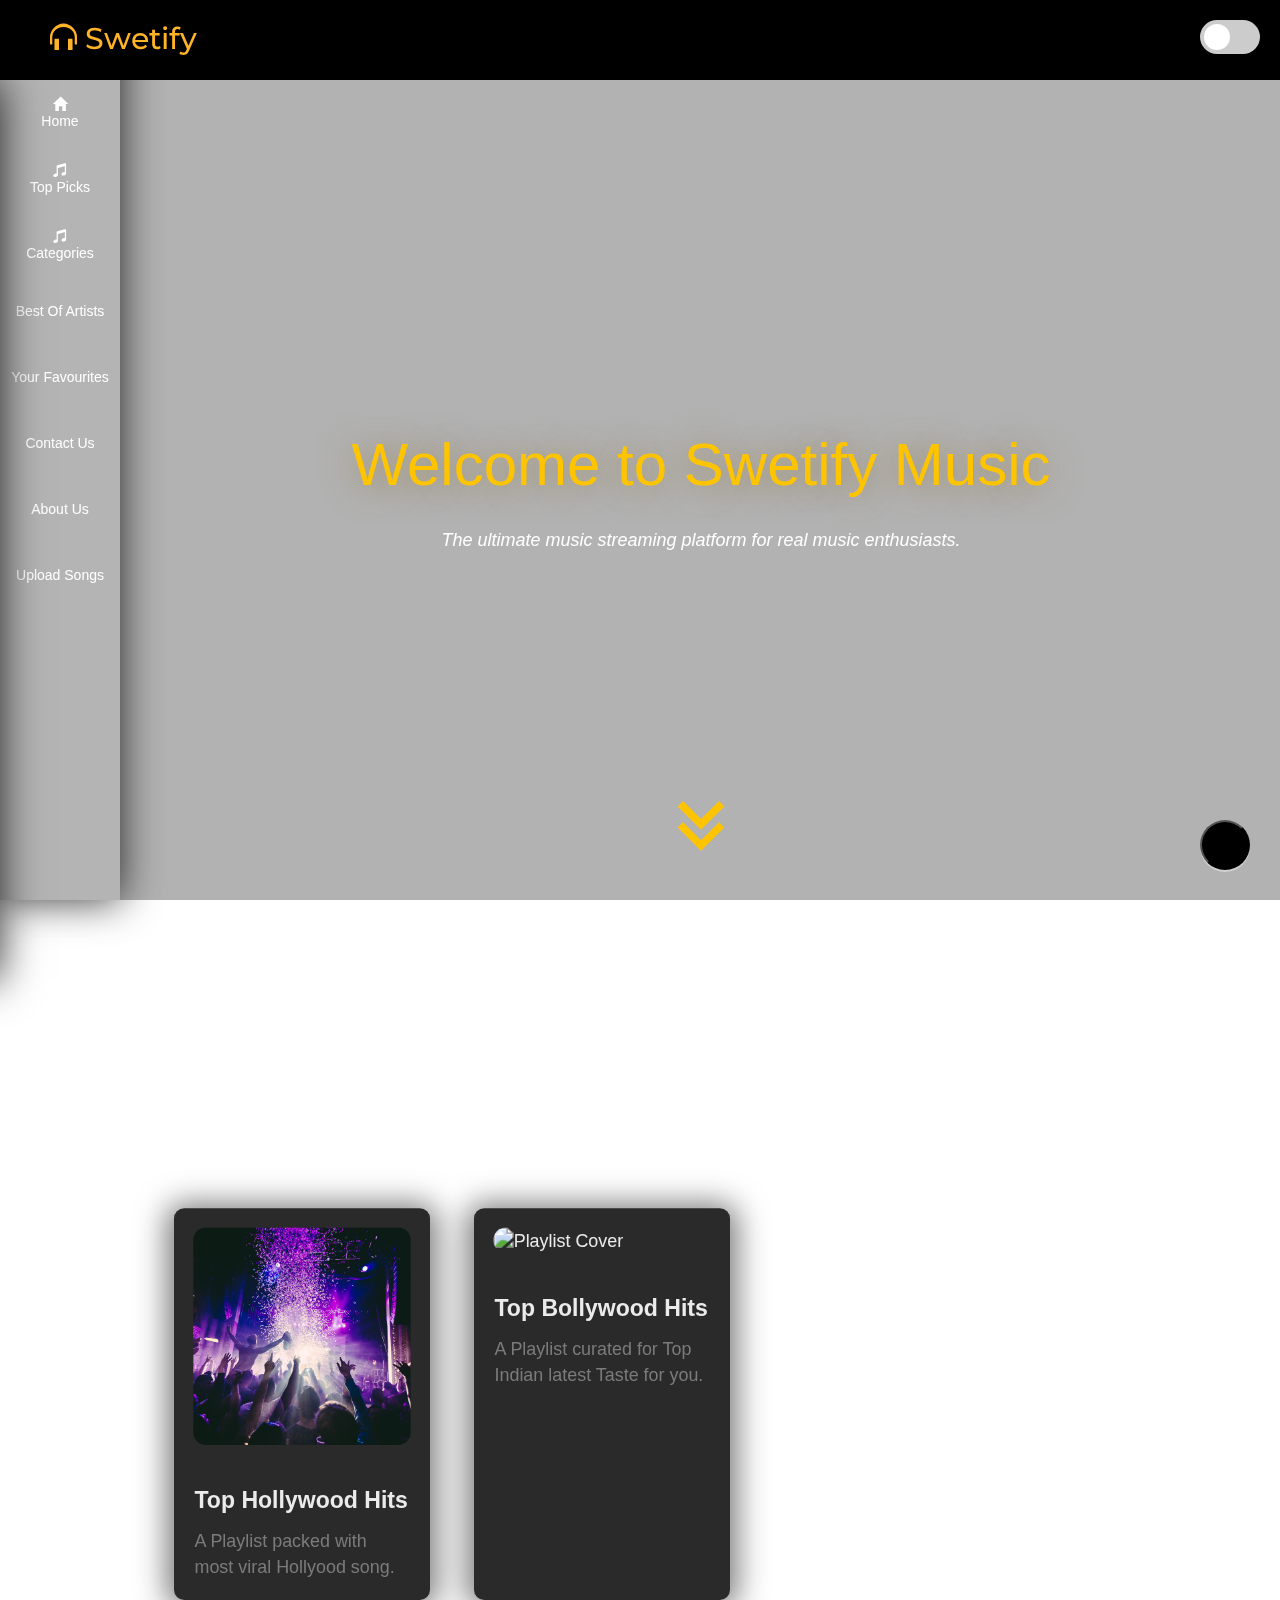
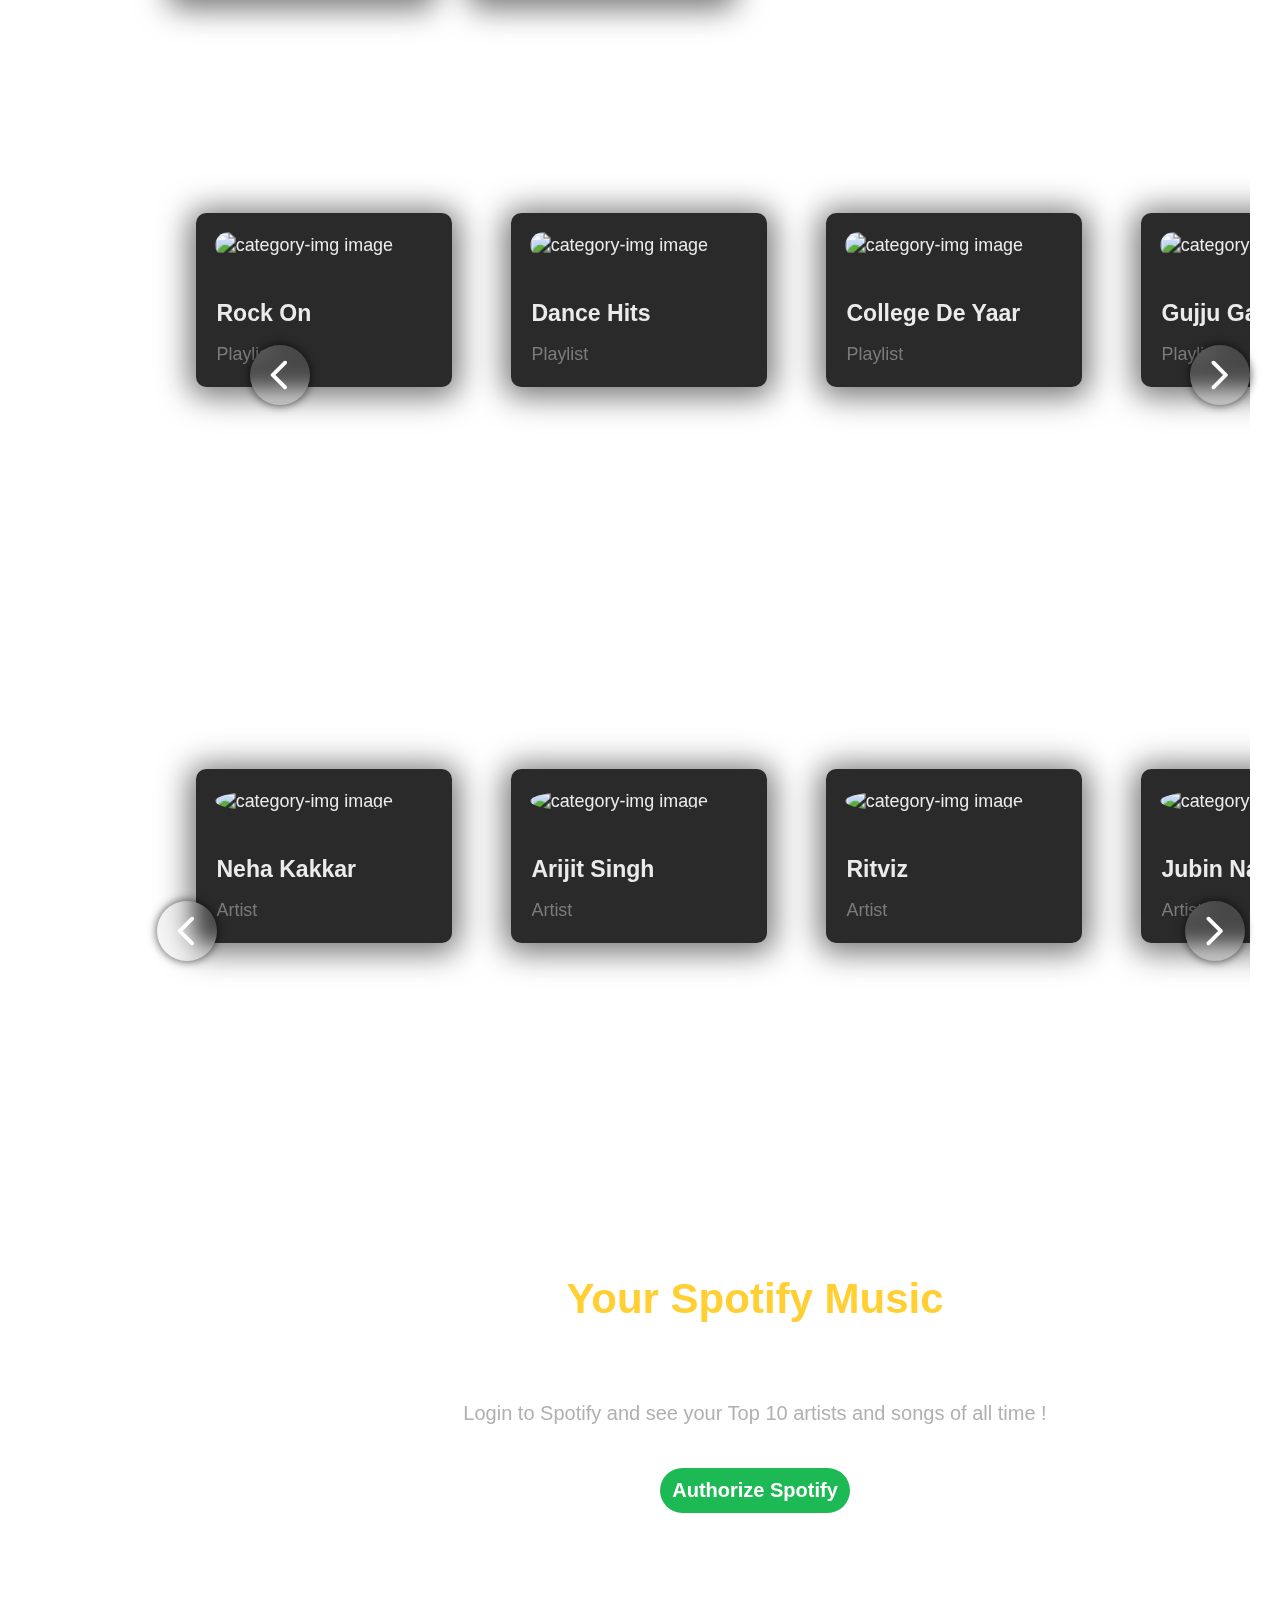
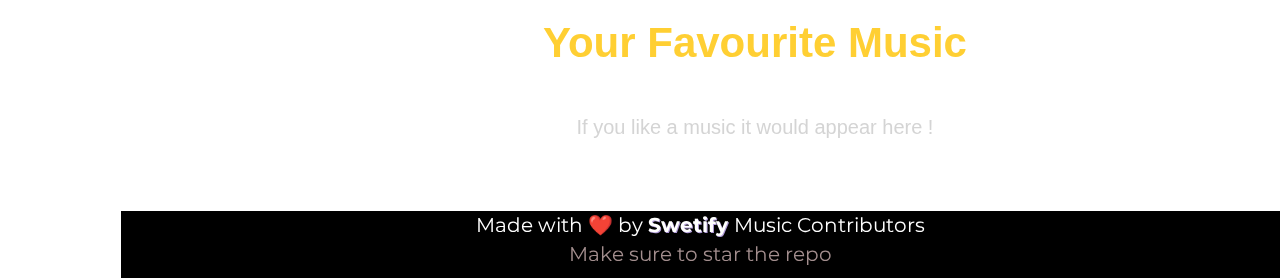
==== commit ee8902cc: "Upload button" ====
--- a/index.html
+++ b/index.html
@@ -1,714 +1,717 @@
-<!DOCTYPE html>
-<html lang="en">
-
-<head>
-  <title>Let's Play On Swetify</title>
-
-  <meta charset="utf-8" />
-  <meta name="viewport" content="width=device-width, initial-scale=1" />
-
-  <!-- Open Graph Protocols -->
-  <meta property="og:title" content="Let's Play On Swetify" />
-  <meta property="og:description" content="Play and Sing with us Now !" />
-  <meta property="og:image" content="homepage/swetifylogo.jpg" />
-  <meta property="og:url" content="https://swetify.netlify.app/" />
-
-  <!-- Google Fonts -->
-  <link href="https://fonts.googleapis.com/css2?family=Jost:ital@1&display=swap" rel="stylesheet" />
-  <link href="https://fonts.googleapis.com/css2?family=Lobster&display=swap" rel="stylesheet" />
-  <link href="https://fonts.googleapis.com/css2?family=Montserrat:wght@400;600;700&display=swap" rel="stylesheet" />
-  <link href="https://fonts.googleapis.com/css2?family=Material+Symbols+Rounded:opsz,wght,FILL,GRAD@48,400,0,0"
-    rel="stylesheet" />
-  <link rel="preconnect" href="https://fonts.googleapis.com" />
-  <link rel="preconnect" href="https://fonts.gstatic.com" crossorigin />
-  <link rel="stylesheet" href="https://unpkg.com/swiper@8/swiper-bundle.min.css" />
-  <!-- Favicon -->
-  <link rel="shortcut icon" type="image/x-icon" href="homepage/Favicon.ico">
-  <!-- scrollbar css link -->
-  <link rel="stylesheet" href="../Swetify-Music/Srollbar_style/style.css">
-  <!-- Font Awesome Kit -->
-  <script src="https://kit.fontawesome.com/32ceed9cc4.js" crossorigin="anonymous"></script>
-
-  <!-- Include Particle.js from CDN -->
-  <script src="https://cdn.jsdelivr.net/particles.js/2.0.0/particles.min.js"></script>
-
-  <!-- Remix icons -->
-  <link rel="stylesheet" href="https://cdnjs.cloudflare.com/ajax/libs/remixicon/3.4.0/remixicon.css" crossorigin="">
-
-  <!-- Bootstrap CSS -->
-  <link rel="stylesheet" href="https://stackpath.bootstrapcdn.com/bootstrap/3.4.1/css/bootstrap.min.css"
-    integrity="sha384-HSMxcRTRxnN+Bdg0JdbxYKrThecOKuH5zCYotlSAcp1+c8xmyTe9GYg1l9a69psu" crossorigin="anonymous" />
-  <link rel="stylesheet" href="https://cdnjs.cloudflare.com/ajax/libs/font-awesome/5.15.1/css/all.min.css"
-    integrity="sha512-+4zCK9k+qNFUR5X+cKL9EIR+ZOhtIloNl9GIKS57V1MyNsYpYcUrUeQc9vNfzsWfV28IaLL3i96P9sdNyeRssA=="
-    crossorigin="anonymous" />
-  <link href="https://fonts.googleapis.com/css2?family=Jost:ital@1&display=swap" rel="stylesheet" />
-  <link href="https://fonts.googleapis.com/css2?family=Lobster&display=swap" rel="stylesheet" />
-  <link rel="preconnect" href="https://fonts.googleapis.com" />
-  <link rel="preconnect" href="https://fonts.gstatic.com" crossorigin />
-  <link href="https://fonts.googleapis.com/css2?family=Montserrat:wght@400;600;700&display=swap" rel="stylesheet" />
-  <link href="swetify.css" type="text/css" rel="stylesheet" />
-  <link rel="icon" type="image/x-icon" href="/homepage/swetifylogo.jpg" />
-  <link rel="stylesheet"
-    href="https://fonts.googleapis.com/css2?family=Material+Symbols+Rounded:opsz,wght,FILL,GRAD@48,400,0,0" />
-  <script src="https://kit.fontawesome.com/32ceed9cc4.js"></script>
-  <script src="https://unpkg.com/scrollreveal@4.0.0/dist/scrollreveal.min.js"></script>
-  <script src="script.js"></script>
-</head>
-
-<body>
-  <div id="overlay"></div>
-
-  <div id="snackbar">Some text some message..</div>
-  <header>
-    <nav id="header-nav-2" class="navbar navbar-default">
-      <!-- <div class="container-not-bs">
-        <div class="navbar-header">
-          <a href="index.html" class="pull-left visible-md visible-lg">
-            <div id="logo-img" alt="Logo img"></div>
-          </a>
-          <div class="navbar-brand">
-            <a href="index.html"><h1>Swetify</h1></a>
-            <span class="glyphicon glyphicon-headphones" id="headphones"></span>
-            <span id="PlaySing"> Play and Sing with us Now !</span>
-          </div>
-        </div> -->
-      <!-- <div class="lg-display">
-          <ul id="nav-list" class="nav navbar-nav navbar-right">
-            <li onclick="hidevisible()">
-              <a href="#" id="home" class="nav-elem">
-                <i class="glyphicon glyphicon-home"></i>
-                <span>Home</span>
-              </a>
-            </li>
-            <li onclick="hidevisible()">
-              <a href="#popular categories" id="popular-categories" class="nav-elem">
-                <i class="glyphicon glyphicon-music"></i>
-                <span>Popular Categories</span>
-              </a>
-            </li>
-            <li onclick="hidevisible()">
-              <a href="#best of artists" id="artists" class="nav-elem">
-                <i class="fa fa-thumbs-up" aria-hidden="true"></i>
-                <span>Best of Artists</span>
-              </a>
-            </li>
-            <li onclick="hidevisible()">
-              <a href="about.html" id="artists" class="nav-elem">
-                <i class="fa-solid fa-address-card"></i>
-                <span>About Us</span>
-              </a>
-            </li>
-          </ul>
-        </div> -->
-      <button type="button" class="navbar-toggle collapsed" data-toggle="collapse" data-target="#collapsable-nav"
-        aria-expanded="false">
-        <span class="sr-only">Toggle navigation</span>
-        <span class="icon-bar"></span>
-        <span class="icon-bar"></span>
-        <span class="icon-bar"></span>
-      </button>
-      </div>
-
-      <div class="max-lg-display">
-        <div class="collapse navbar-collapse" id="collapsable-nav">
-          <ul id="nav-list" class="nav navbar-nav navbar-right">
-            <li onclick="hidevisible()">
-              <a href="#" id="home">
-                <span class="glyphicon glyphicon-home"></span><br class="hidden-xs" />Home
-              </a>
-            </li>
-
-            <li onclick="hidevisible()">
-              <a href="#Toppics" id="popular-categories"><span class="glyphicon glyphicon-music"></span><br class="hidden-xs" />Top Picks
-              </a>
-            </li>
-
-            <li onclick="hidevisible()">
-              <a href="#popular categories" id="popular-categories"><span class="glyphicon glyphicon-music"></span><br
-                  class="hidden-xs" />Popular Categories
-              </a>
-            </li>
-
-            <li onclick="hidevisible()">
-              <a href="#bestofartist" id="artists"><i class="fa fa-thumbs-up" aria-hidden="true"></i><br
-                  class="hidden-xs" />Best
-                of Artists
-              </a>
-            </li>
-
-            <li onclick="hidevisible()">
-              <a href="#container-liked-list" id="your spotify music"><i class="fa fa-thumbs-up"
-                  aria-hidden="true"></i><br class="hidden-xs" />Your Favourites
-              </a>
-            </li>
-
-          </ul>
-        </div>
-      </div>
-    </nav>
-  </header>
-
-
-  <!-- Custom CSS -->
-  <link href="swetify.css" type="text/css" rel="stylesheet" />
-
-  <!-- Css file for Get-In-Touch Section -->
-  <link href="getInTouch.css" type="text/css" rel="stylesheet" />
-
-
-  </head>
-
-
-
-  <body>
-    <div id="snackbar">Some text some message..</div>
-
-    <div id="container">
-
-      <div class="outer-sidebar" id="ytsidebar">
-        <div class="sidebar">
-          <div class="links">
-
-
-            <a href="#" class="aside-sidebar-elements" title="Home">
-              <i class="glyphicon glyphicon-home side-icons"></i>
-              <span>Home</span>
-            </a>
-
-
-            <a class="aside-sidebar-elements" title="Top Picks" href="#Toppics">
-              <i class="glyphicon glyphicon-music"></i>
-              <span>Top Picks</span>
-            </a>
-
-
-            <div class="white-line"></div>
-
-            <div>
-              <a class="aside-sidebar-elements" title="Popular Categories" href="#popular categories">
-                <span>Popular Categories</span>
-                <i class="ri-arrow-right-double-line"></i>
-              </a>
-
-              <a class="aside-sub-elements" title="Rock On" href="#popular categories">
-                <i class="ri-disc-line"></i>
-                <span>Rock On</span>
-              </a>
-
-              <a class="aside-sub-elements" title="Dance Hits" href="#popular categories">
-                <i class="fa-solid fa-bolt"></i>
-                <span>Dance Hits</span>
-              </a>
-
-              <a class="aside-sub-elements" title="College De Yaar" href="#popular categories">
-                <i class="fa-solid fa-graduation-cap"></i>
-                <span>College De Yaar</span>
-              </a>
-
-            </div>
-
-            <div class="white-line"></div>
-
-            <div>
-              <a class="aside-sidebar-elements" title="Best Of Artists" href="#bestofartist">
-                <span>Best Of Artists</span>
-                <i class="ri-arrow-right-double-line"></i>
-              </a>
-              <a class="aside-sub-elements" title="Neha Kakkar" href="#bestofartist">
-                <i class="fa-brands fa-spotify"></i>
-                <span>Neha Kakkar</span>
-              </a>
-
-              <a class="aside-sub-elements" title="Arijit singh" href="#bestofartist">
-                <i class="fa-brands fa-spotify"></i>
-                <span>Arijit singh</span>
-              </a>
-
-              <a class="aside-sub-elements" title="Ritviz" href="#bestofartist">
-                <i class="fa-brands fa-spotify"></i>
-                <span>Ritviz</span>
-              </a>
-
-            </div>
-
-            <div class="white-line"></div>
-
-
-            <a class="aside-sidebar-elements" title="Your Favourites" href="#container-liked-list"> <i
-                class="fa-solid fa-heart"></i>
-              <span>Your Favourites</span>
-            </a>
-
-
-            <a class="aside-sidebar-elements" title="Contact Us" href="contact.html"><i class="fa-solid fa-phone"></i>
-              <span>Contact Us</span>
-            </a>
-
-            <a class="aside-sidebar-elements" title="About Us" href="about.html"><i
-                class="fa-regular fa-address-card"></i>
-              <span>About Us</span>
-            </a>
-
-          </div>
-        </div>
-      </div>
-
-
-      <div id="side-panel">
-        <div class="inside-side-pannel">
-
-          <a href="#" class="sidebar-elements" title="Home">
-            <i class="glyphicon glyphicon-home side-icons"></i>
-            <span>Home</span>
-          </a>
-
-          <a class="sidebar-elements" title="Top Picks" href="#Toppics">
-            <i class="glyphicon glyphicon-music"></i>
-            <span>Top Picks</span>
-          </a>
-
-          <a class="sidebar-elements" title="Categories" href="#popular categories">
-            <i class="glyphicon glyphicon-music"></i>
-            <span>Categories</span>
-          </a>
-
-          <a class="sidebar-elements" title="Best Of Artists" href="#bestofartist"><i class="fa-solid fa-user"></i>
-            <span>Best Of Artists</span>
-          </a>
-
-          <a class="sidebar-elements" title="Your Favourites" href="#container-liked-list"> <i
-              class="fa-solid fa-heart"></i>
-            <span>Your Favourites</span>
-          </a>
-
-          <a class="sidebar-elements" title="Contact Us" href="contact.html"><i class="fa-solid fa-phone"></i>
-            <span>Contact Us</span>
-          </a>
-
-          <a class="sidebar-elements" title="About Us" href="about.html"><i class="fa-regular fa-address-card"></i>
-            <span>About Us</span>
-          </a>
-
-        </div>
-
-        <!-- Add more links as needed -->
-      </div>
-
-      <nav id="header-nav" class="navbar navbar-default">
-        <h2 class="navbar-header">
-          <button class="sidebar-toggle">
-            <i class="ri-menu-line"></i>
-          </button>
-          <a href="index.html">
-            <span class="glyphicon glyphicon-headphones " id="headphones"></span> Swetify
-          </a>
-        </h2>
-        <label class="switch">
-          <input type="checkbox" id="toggle-switch">
-          <span class="slider2 round"></span>
-        </label>
-      </nav>
-      <div id="content">
-        <div class="video-filter"></div>
-        <video autoplay muted loop plays-inline id="myVideo">
-          <source src="homepage/website.mp4" type="video/mp4">
-          Your browser does not support the video tag.
-        </video>
-
-        <!-- <script>
-        // Preload the video
-        var videoPreloader = new Image();
-        videoPreloader.src = "homepage/website.mp4";
-      
-        // Wait for the video to be preloaded
-        videoPreloader.onload = function() {
-          // Once the video is preloaded, set the source of the actual video element
-          var video = document.getElementById('myVideo');
-          video.src = "homepage/website.mp4";
-        };
-      </script> -->
-
-        <!-- Your main content goes here -->
-        <div id="cont2">
-          <div style="padding:28vh 0px ; height: 100vh; margin-top: 80px; text-align: center; ">
-            <h1>
-              Welcome to Swetify Music
-            </h1>
-            <br>
-            <i style="font-size: 18px;">The ultimate music streaming platform for real music enthusiasts.</i><br>
-
-            <svg stroke="currentColor" fill="currentColor" stroke-width="0" viewBox="0 0 24 24" height="6em" width="1em"
-              xmlns="http://www.w3.org/2000/svg"
-              style="color: #ffc400;  animation: scrollbelow 1.2s infinite forwards; font-size: 90px;">
-              <path
-                d="M12.0001 19.1643L18.2072 12.9572L16.793 11.543L12.0001 16.3359L7.20718 11.543L5.79297 12.9572L12.0001 19.1643ZM12.0001 13.5144L18.2072 7.30728L16.793 5.89307L12.0001 10.686L7.20718 5.89307L5.79297 7.30728L12.0001 13.5144Z">
-              </path>
-            </svg>
-          </div>
-          <h3 style="padding-bottom: 60px;" id="Toppics">Top Picks</h3><br>
-          <div class="section-brake">
-            <a href="./Pages/hollysongs.html" class="playlist-page-link">
-              <div class="playlist-card" onclick="loadfirstsong(0)">
-                <img class="playlist-cover" src="homepage/TopHollywoodHits.jpg" alt="Playlist Cover">
-                <div class="playlist-details">
-                  <div class="playlist-title">Top Hollywood Hits</div>
-                  <div class="playlist-description"> A Playlist packed with most viral Hollyood song.</div>
-                </div>
-              </div>
-            </a>
-
-
-            <div class="playlist-card" onclick="loadfirstsong(1)">
-              <img class="playlist-cover" src="homepage/TopBollywoodHits.jpg" alt="Playlist Cover">
-              <div class="playlist-details">
-                <div class="playlist-title">Top Bollywood Hits</div>
-                <div class="playlist-description"> A Playlist curated for Top Indian latest Taste for you.</div>
-              </div>
-            </div>
-          </div>
-
-          <h3 id="popular categories" class="popularcat"> Popular Categories </h3>
-
-          <div class="section-brake">
-
-            <div class="slider_div ">
-
-              <div class="center_div" id="centerdiv">
-
-                <div class="category-slider small-category" onclick="loadfirstsong(2)">
-                  <div class="playlist-card">
-                    <img class="playlist-cover" src="homepage/RockOn.jpg" alt="category-img image">
-                    <div class="playlist-details">
-                      <div class="playlist-title">Rock On</div>
-                      <div class="playlist-description"> Playlist</div>
-                    </div>
-                  </div>
-                </div>
-                <div class="category-slider small-category" onclick="loadfirstsong(3)">
-                  <div class="playlist-card">
-                    <img class="playlist-cover" src="homepage/DanceHits.jpg" alt="category-img image">
-                    <div class="playlist-details">
-                      <div class="playlist-title">Dance Hits</div>
-                      <div class="playlist-description"> Playlist</div>
-                    </div>
-                  </div>
-                </div>
-                <div class="category-slider small-category" onclick="loadfirstsong(4)">
-                  <div class="playlist-card">
-                    <img class="playlist-cover" src="homepage/CollegeDeYaar.jpg" alt="category-img image">
-                    <div class="playlist-details">
-                      <div class="playlist-title">College De Yaar</div>
-                      <div class="playlist-description"> Playlist</div>
-                    </div>
-                  </div>
-                </div>
-                <div class="category-slider small-category" onclick="loadfirstsong(5)">
-                  <div class="playlist-card">
-                    <img class="playlist-cover" src="homepage/GujjuGarba.jpg" alt="category-img image">
-                    <div class="playlist-details">
-                      <div class="playlist-title">Gujju Garba</div>
-                      <div class="playlist-description"> Playlist</div>
-                    </div>
-                  </div>
-                </div>
-                <div class="category-slider small-category" onclick="loadfirstsong(6)">
-                  <div class="playlist-card">
-                    <img class="playlist-cover" src="homepage/90'sHits.jpg" alt="category-img image">
-                    <div class="playlist-details">
-                      <div class="playlist-title">90's Hits</div>
-                      <div class="playlist-description"> Playlist</div>
-                    </div>
-                  </div>
-                </div>
-                <div class="category-slider small-category" onclick="loadfirstsong(7)">
-                  <div class="playlist-card">
-                    <img class="playlist-cover" src="homepage/PatrioticBollywood.jpg" alt="category-img image">
-                    <div class="playlist-details">
-                      <div class="playlist-title">Patriotic Bollywood</div>
-                      <div class="playlist-description"> Playlist</div>
-                    </div>
-                  </div>
-                </div>
-                <div class="category-slider small-category" onclick="loadfirstsong(8)">
-                  <div class="playlist-card">
-                    <img class="playlist-cover" src="homepage/HoliSpecial.jpg" alt="category-img image">
-                    <div class="playlist-details">
-                      <div class="playlist-title">Holi Special</div>
-                      <div class="playlist-description"> Playlist</div>
-                    </div>
-                  </div>
-                </div>
-              </div>
-              <button id="prev-slide" class="slide-button material-symbols-rounded">
-                chevron_left
-              </button>
-              <button id="next-slide" class="slide-button material-symbols-rounded">
-                chevron_right
-              </button>
-            </div>
-          </div>
-          <!-- 
-  <div class="container categories-heading" id="your spotify music">
-    <span><h3>Best of Artists</h3></span>  <br>
-  </div> -->
-          <h3 id="bestofartist"> Best Of Artists </h3>
-
-          <div class="section-brake">
-
-            <div class="slider_div slider-wrapper">
-
-              <div class="center_div " id="centerdiv">
-
-                <div class="category-slider small-category" onclick="loadfirstsong(9)">
-                  <div class="artist-card">
-                    <img class="playlist-cover" src="homepage/NehaKakkar.jpg" alt="category-img image">
-                    <div class="playlist-details">
-                      <div class="playlist-title">Neha Kakkar</div>
-                      <div class="playlist-description"> Artist</div>
-                    </div>
-                  </div>
-                </div>
-
-                <a href="./Pages/arijitsingh.html" class="playlist-page-link">
-
-                  <div class="category-slider small-category">
-                    <div class="artist-card">
-                      <img class="playlist-cover" src="homepage/ArijitSingh.jpg" alt="category-img image">
-                      <div class="playlist-details">
-                        <div class="playlist-title">Arijit Singh</div>
-                        <div class="playlist-description"> Artist</div>
-                      </div>
-                    </div>
-                  </div>
-                </a>
-
-                <div class="category-slider small-category" onclick="loadfirstsong(11)">
-                  <div class="artist-card">
-                    <img class="playlist-cover" src="homepage/Ritviz.jpg" alt="category-img image">
-                    <div class="playlist-details">
-                      <div class="playlist-title">Ritviz</div>
-                      <div class="playlist-description"> Artist</div>
-                    </div>
-                  </div>
-                </div>
-
-                <div class="category-slider small-category" onclick="loadfirstsong(12)">
-                  <div class="artist-card">
-                    <img class="playlist-cover" src="homepage/JubinNautiyal.jpg" alt="category-img image">
-                    <div class="playlist-details">
-                      <div class="playlist-title">Jubin Nautiyal</div>
-                      <div class="playlist-description"> Artist</div>
-                    </div>
-                  </div>
-                </div>
-
-                <div class="category-slider small-category" onclick="loadfirstsong(13)">
-                  <div class="artist-card">
-                    <img class="playlist-cover" src="homepage/AtifAslam.jpg" alt="category-img image">
-                    <div class="playlist-details">
-                      <div class="playlist-title">Atif Aslam</div>
-                      <div class="playlist-description"> Artist</div>
-                    </div>
-                  </div>
-                </div>
-
-                <div class="category-slider small-category" onclick="loadfirstsong(14)">
-                  <div class="artist-card">
-                    <img class="playlist-cover" src="homepage/sonu nigam.jpg" alt="category-img image">
-                    <div class="playlist-details">
-                      <div class="playlist-title">Sonu Nigam</div>
-                      <div class="playlist-description"> Artist</div>
-                    </div>
-                  </div>
-                </div>
-
-                <div class="category-slider small-category" onclick="loadfirstsong(15)">
-                  <div class="artist-card">
-                    <img class="playlist-cover" src="homepage/shreyaGhosal.jpg" alt="category-img image">
-                    <div class="playlist-details">
-                      <div class="playlist-title">Shreya Ghosal</div>
-                      <div class="playlist-description"> Artist</div>
-                    </div>
-                  </div>
-                </div>
-
-
-              </div>
-
-              <button id="prev-slide" class="slide-button material-symbols-rounded">
-                chevron_left
-              </button>
-              <button id="next-slide" class="slide-button material-symbols-rounded">
-                chevron_right
-              </button>
-            </div>
-          </div>
-        </div>
-        <div class="container-brake">
-          <div class="cont3 fluid-container">
-            <div class="container categories-heading" id="your spotify music">
-              <span style="color: #ffc400;"> Your Spotify Music </span>
-            </div>
-            <div class="login-container" id="login_container">
-              <div class="inner-login-container">
-                <div class="welcome-text">
-                  <p>Login to Spotify and see your Top 10 artists and songs of all time ! </p>
-                </div>
-                <div class="button-log blob-btn__blob">
-                  <button type="submit" class="btn btn-dark" onclick="authorize()">Authorize Spotify</button>
-                </div>
-              </div>
-            </div>
-            <div class="spotify-window" id="spotify-window">
-              <div class="profile-data" id="profile-data">
-                <div class="media-body">
-                  <div><b>Account Information </b></div>
-                  <div><b> Username: </b><span id="display_name"></span></div>
-                  <div><b> Email: </b><span id="user-email"></span></div>
-                  <div><b>Spotify url:</b> <span id="user-external-uri"></span></div>
-                  <div><b>Country: </b><span id="user-country"></span></div>
-                  <button class="logout" onclick="userLogout()">
-                    <svg id="logout-icon" xmlns="http://www.w3.org/2000/svg" width="16" height="16" fill="currentColor"
-                      class="bi bi-box-arrow-right" viewBox="0 0 16 16">
-                      <path fill-rule="evenodd"
-                        d="M10 12.5a.5.5 0 0 1-.5.5h-8a.5.5 0 0 1-.5-.5v-9a.5.5 0 0 1 .5-.5h8a.5.5 0 0 1 .5.5v2a.5.5 0 0 0 1 0v-2A1.5 1.5 0 0 0 9.5 2h-8A1.5 1.5 0 0 0 0 3.5v9A1.5 1.5 0 0 0 1.5 14h8a1.5 1.5 0 0 0 1.5-1.5v-2a.5.5 0 0 0-1 0z" />
-                      <path fill-rule="evenodd"
-                        d="M15.854 8.354a.5.5 0 0 0 0-.708l-3-3a.5.5 0 0 0-.708.708L14.293 7.5H5.5a.5.5 0 0 0 0 1h8.793l-2.147 2.146a.5.5 0 0 0 .708.708l3-3z" />
-                    </svg><span>logout</span></button>
-                </div>
-              </div>
-              <div id="display-container">
-                <ul class="nav nav-tabs" id="navs">
-                  <li class="nav-item">
-                    <a class="nav-link active" onclick="changeTab(this, 'getTopSongs')" aria-current="page">Top
-                      Songs</a>
-                  </li>
-                  <li class="nav-item">
-                    <a class="nav-link" onclick="changeTab(this, 'getTopArtists')">Top Artists</a>
-                  </li>
-                  <li class="profile-logo" onclick="toggleProfile()">
-                    <svg xmlns="http://www.w3.org/2000/svg" width="16" height="16" fill="currentColor"
-                      class="bi bi-person" viewBox="0 0 16 16">
-                      <path
-                        d="M8 8a3 3 0 1 0 0-6 3 3 0 0 0 0 6m2-3a2 2 0 1 1-4 0 2 2 0 0 1 4 0m4 8c0 1-1 1-1 1H3s-1 0-1-1 1-4 6-4 6 3 6 4m-1-.004c-.001-.246-.154-.986-.832-1.664C11.516 10.68 10.289 10 8 10c-2.29 0-3.516.68-4.168 1.332-.678.678-.83 1.418-.832 1.664z" />
-                    </svg>
-                  </li>
-                </ul>
-                <div id="top_songs_list"></div>
-                <div id="top_artists_list"></div>
-              </div>
-            </div>
-            <!-- the liked list -->
-            <div class="container categories-heading" id="container-liked-list">
-              <span style="color: #ffc400;"> Your Favourite Music</span><br>
-              <div class="welcome-text">
-                <p style="font-weight: 100; color: rgb(202, 202, 202); padding-top: 40px;">If you like a music it would
-                  appear here !</p>
-              </div>
-            </div>
-            <div id="fav-list">
-            </div>
-
-
-
-
-            <!-- footer section  -->
-            <footer>
-              <div class="footer " id="footer">
-                <div class="footer-text">
-                  <p>Made with ❤️ by <span class="title"><a href="#">Swetify
-                      </a></span>Music Contributors
-                    <br>
-                    <span class="smallp">Make sure to star the repo</span>
-                    <a href="https://github.com/ShwetKhatri2001/Swetify-Music" class="fa-brands fa-github icon"></a>
-                  </p>
-                </div>
-              </div>
-              <button class="top" id="topbutton">
-                <a href="#" class="to-top">
-                  <i class="fas fa-chevron-up"></i>
-                </a>
-              </button>
-            </footer>
-          </div>
-        </div>
-      </div>
-      <div class="main_div hidden" id="main_div">
-        <div id="particles-js"></div>
-
-        <div class="main-img_container">
-          <div class="img_container" id="songimage">
-            <img src="songs-images/AtifAslam/DekhteDekhte.jpg" class="songimg" id="songimg" />
-          </div>
-        </div>
-        <div class="music_container">
-
-          <h2 id="title">songtitle</h2>
-
-
-          <audio src="songs-images/AtifAslam/DekhteDekhte.mp3"></audio>
-          <!-- progress-bar -->
-          <div class="progress_container" id="progress_container">
-            <div class="progress_duration_meter">
-              <div id="current_time">0:00</div>
-              <div id="duration">4:16</div>
-            </div>
-            <input type="range" class="progress" name="progress" id="progress" min="0" value="0" max="100" step="any">
-            <!-- <div class="progress_div" id="progress_div">
-        <div class="progress" id="progress"></div>
-      </div> -->
-            <!-- artists name -->
-            <h3>
-              <marquee id="artist">artists</marquee>
-            </h3>
-          </div>
-
-          <!-- controls -->
-          <div class="music_controls">
-            <i class="fa fa-repeat loop_button" id="loop" aria-hidden="true" title="Loop"></i>
-            <i class="fa fa-backward" id="back" title="Skip back"></i>
-            <i class="fa fa-step-backward" id="prev" title="Previous"></i>
-            <i class="fa fa-play main_button" id="play" title="Play"></i>
-            <i class="fa fa-step-forward" id="next" title="Next"></i>
-            <i class="fa fa-random shuffle_button" id="shuffle" title="Shuffle Music"></i>
-            <div class="like_button" id="likeBtn">
-              <input type="checkbox" id="likeToggle" />
-              <label for="likeToggle" class="like_icon"></label>
-            </div>
-            <div class="download_controls">
-              <div class="fa fa-download download_button" id="download" title="Download Music"></div>
-            </div>
-          </div>
-        </div>
-      </div>
-
-      <script src="./jsfunctions//changetab.js"></script>
-      <script src="./jsfunctions/mode.js"></script>
-
-      <script src="https://code.jquery.com/jquery-3.5.1.slim.min.js"
-        integrity="sha384-DfXdz2htPH0lsSSs5nCTpuj/zy4C+OGpamoFVy38MVBnE+IbbVYUew+OrCXaRkfj"
-        crossorigin="anonymous"></script>
-      <script src="https://cdn.jsdelivr.net/npm/popper.js@1.16.1/dist/umd/popper.min.js"
-        integrity="sha384-9/reFTGAW83EW2RDu2S0VKaIzap3H66lZH81PoYlFhbGU+6BZp6G7niu735Sk7lN"
-        crossorigin="anonymous"></script>
-      <script src="https://stackpath.bootstrapcdn.com/bootstrap/4.5.2/js/bootstrap.min.js"
-        integrity="sha384-B4gt1jrGC7Jh4AgTPSdUtOBvfO8shuf57BaghqFfPlYxofvL8/KUEfYiJOMMV+rV"
-        crossorigin="anonymous"></script>
-      <!-- <script src="https://cdn.jsdelivr.net/npm/bootstrap@5.3.2/dist/js/bootstrap.bundle.min.js"
-     integrity="sha384-C6RzsynM9kWDrMNeT87bh95OGNyZPhcTNXj1NW7RuBCsyN/o0jlpcV8Qyq46cDfL"
-     crossorigin="anonymous"></script> -->
-      <script src="swetify.js"></script>
-      <script src="scroll-reveal.js"></script>
-      <script src="https://cdn.jsdelivr.net/npm/sweetalert2@11"></script>
-      <script src="https://smtpjs.com/v3/smtp.js"></script>
-
-      <!-- for email validation and data check -->
-      <script src="./jsfunctions/validateEmail.js"></script>
-      <!-- Function to handle slider functionality -->
-      <script src="./jsfunctions/slider.js"></script>
-      <!-- particles -->
-      <script src="./jsfunctions//particles.js"></script>
-
-  </body>
-
+<!DOCTYPE html>
+<html lang="en">
+
+<head>
+  <title>Let's Play On Swetify</title>
+
+  <meta charset="utf-8" />
+  <meta name="viewport" content="width=device-width, initial-scale=1" />
+
+  <!-- Open Graph Protocols -->
+  <meta property="og:title" content="Let's Play On Swetify" />
+  <meta property="og:description" content="Play and Sing with us Now !" />
+  <meta property="og:image" content="homepage/swetifylogo.jpg" />
+  <meta property="og:url" content="https://swetify.netlify.app/" />
+
+  <!-- Google Fonts -->
+  <link href="https://fonts.googleapis.com/css2?family=Jost:ital@1&display=swap" rel="stylesheet" />
+  <link href="https://fonts.googleapis.com/css2?family=Lobster&display=swap" rel="stylesheet" />
+  <link href="https://fonts.googleapis.com/css2?family=Montserrat:wght@400;600;700&display=swap" rel="stylesheet" />
+  <link href="https://fonts.googleapis.com/css2?family=Material+Symbols+Rounded:opsz,wght,FILL,GRAD@48,400,0,0"
+    rel="stylesheet" />
+  <link rel="preconnect" href="https://fonts.googleapis.com" />
+  <link rel="preconnect" href="https://fonts.gstatic.com" crossorigin />
+  <link rel="stylesheet" href="https://unpkg.com/swiper@8/swiper-bundle.min.css" />
+  <!-- Favicon -->
+  <link rel="shortcut icon" type="image/x-icon" href="homepage/Favicon.ico">
+  <!-- scrollbar css link -->
+  <link rel="stylesheet" href="../Swetify-Music/Srollbar_style/style.css">
+  <!-- Font Awesome Kit -->
+  <script src="https://kit.fontawesome.com/32ceed9cc4.js" crossorigin="anonymous"></script>
+
+  <!-- Include Particle.js from CDN -->
+  <script src="https://cdn.jsdelivr.net/particles.js/2.0.0/particles.min.js"></script>
+
+  <!-- Remix icons -->
+  <link rel="stylesheet" href="https://cdnjs.cloudflare.com/ajax/libs/remixicon/3.4.0/remixicon.css" crossorigin="">
+
+  <!-- Bootstrap CSS -->
+  <link rel="stylesheet" href="https://stackpath.bootstrapcdn.com/bootstrap/3.4.1/css/bootstrap.min.css"
+    integrity="sha384-HSMxcRTRxnN+Bdg0JdbxYKrThecOKuH5zCYotlSAcp1+c8xmyTe9GYg1l9a69psu" crossorigin="anonymous" />
+  <link rel="stylesheet" href="https://cdnjs.cloudflare.com/ajax/libs/font-awesome/5.15.1/css/all.min.css"
+    integrity="sha512-+4zCK9k+qNFUR5X+cKL9EIR+ZOhtIloNl9GIKS57V1MyNsYpYcUrUeQc9vNfzsWfV28IaLL3i96P9sdNyeRssA=="
+    crossorigin="anonymous" />
+  <link href="https://fonts.googleapis.com/css2?family=Jost:ital@1&display=swap" rel="stylesheet" />
+  <link href="https://fonts.googleapis.com/css2?family=Lobster&display=swap" rel="stylesheet" />
+  <link rel="preconnect" href="https://fonts.googleapis.com" />
+  <link rel="preconnect" href="https://fonts.gstatic.com" crossorigin />
+  <link href="https://fonts.googleapis.com/css2?family=Montserrat:wght@400;600;700&display=swap" rel="stylesheet" />
+  <link href="swetify.css" type="text/css" rel="stylesheet" />
+  <link rel="icon" type="image/x-icon" href="/homepage/swetifylogo.jpg" />
+  <link rel="stylesheet"
+    href="https://fonts.googleapis.com/css2?family=Material+Symbols+Rounded:opsz,wght,FILL,GRAD@48,400,0,0" />
+  <script src="https://kit.fontawesome.com/32ceed9cc4.js"></script>
+  <script src="https://unpkg.com/scrollreveal@4.0.0/dist/scrollreveal.min.js"></script>
+  <script src="script.js"></script>
+</head>
+
+<body>
+  <div id="overlay"></div>
+
+  <div id="snackbar">Some text some message..</div>
+  <header>
+    <nav id="header-nav-2" class="navbar navbar-default">
+      <!-- <div class="container-not-bs">
+        <div class="navbar-header">
+          <a href="index.html" class="pull-left visible-md visible-lg">
+            <div id="logo-img" alt="Logo img"></div>
+          </a>
+          <div class="navbar-brand">
+            <a href="index.html"><h1>Swetify</h1></a>
+            <span class="glyphicon glyphicon-headphones" id="headphones"></span>
+            <span id="PlaySing"> Play and Sing with us Now !</span>
+          </div>
+        </div> -->
+      <!-- <div class="lg-display">
+          <ul id="nav-list" class="nav navbar-nav navbar-right">
+            <li onclick="hidevisible()">
+              <a href="#" id="home" class="nav-elem">
+                <i class="glyphicon glyphicon-home"></i>
+                <span>Home</span>
+              </a>
+            </li>
+            <li onclick="hidevisible()">
+              <a href="#popular categories" id="popular-categories" class="nav-elem">
+                <i class="glyphicon glyphicon-music"></i>
+                <span>Popular Categories</span>
+              </a>
+            </li>
+            <li onclick="hidevisible()">
+              <a href="#best of artists" id="artists" class="nav-elem">
+                <i class="fa fa-thumbs-up" aria-hidden="true"></i>
+                <span>Best of Artists</span>
+              </a>
+            </li>
+            <li onclick="hidevisible()">
+              <a href="about.html" id="artists" class="nav-elem">
+                <i class="fa-solid fa-address-card"></i>
+                <span>About Us</span>
+              </a>
+            </li>
+          </ul>
+        </div> -->
+      <button type="button" class="navbar-toggle collapsed" data-toggle="collapse" data-target="#collapsable-nav"
+        aria-expanded="false">
+        <span class="sr-only">Toggle navigation</span>
+        <span class="icon-bar"></span>
+        <span class="icon-bar"></span>
+        <span class="icon-bar"></span>
+      </button>
+      </div>
+
+      <div class="max-lg-display">
+        <div class="collapse navbar-collapse" id="collapsable-nav">
+          <ul id="nav-list" class="nav navbar-nav navbar-right">
+            <li onclick="hidevisible()">
+              <a href="#" id="home">
+                <span class="glyphicon glyphicon-home"></span><br class="hidden-xs" />Home
+              </a>
+            </li>
+
+            <li onclick="hidevisible()">
+              <a href="#Toppics" id="popular-categories"><span class="glyphicon glyphicon-music"></span><br class="hidden-xs" />Top Picks
+              </a>
+            </li>
+
+            <li onclick="hidevisible()">
+              <a href="#popular categories" id="popular-categories"><span class="glyphicon glyphicon-music"></span><br
+                  class="hidden-xs" />Popular Categories
+              </a>
+            </li>
+
+            <li onclick="hidevisible()">
+              <a href="#bestofartist" id="artists"><i class="fa fa-thumbs-up" aria-hidden="true"></i><br
+                  class="hidden-xs" />Best
+                of Artists
+              </a>
+            </li>
+
+            <li onclick="hidevisible()">
+              <a href="#container-liked-list" id="your spotify music"><i class="fa fa-thumbs-up"
+                  aria-hidden="true"></i><br class="hidden-xs" />Your Favourites
+              </a>
+            </li>
+
+          </ul>
+        </div>
+      </div>
+    </nav>
+  </header>
+
+
+  <!-- Custom CSS -->
+  <link href="swetify.css" type="text/css" rel="stylesheet" />
+
+  <!-- Css file for Get-In-Touch Section -->
+  <link href="getInTouch.css" type="text/css" rel="stylesheet" />
+
+
+  </head>
+
+
+
+  <body>
+    <div id="snackbar">Some text some message..</div>
+
+    <div id="container">
+
+      <div class="outer-sidebar" id="ytsidebar">
+        <div class="sidebar">
+          <div class="links">
+
+
+            <a href="#" class="aside-sidebar-elements" title="Home">
+              <i class="glyphicon glyphicon-home side-icons"></i>
+              <span>Home</span>
+            </a>
+
+
+            <a class="aside-sidebar-elements" title="Top Picks" href="#Toppics">
+              <i class="glyphicon glyphicon-music"></i>
+              <span>Top Picks</span>
+            </a>
+
+
+            <div class="white-line"></div>
+
+            <div>
+              <a class="aside-sidebar-elements" title="Popular Categories" href="#popular categories">
+                <span>Popular Categories</span>
+                <i class="ri-arrow-right-double-line"></i>
+              </a>
+
+              <a class="aside-sub-elements" title="Rock On" href="#popular categories">
+                <i class="ri-disc-line"></i>
+                <span>Rock On</span>
+              </a>
+
+              <a class="aside-sub-elements" title="Dance Hits" href="#popular categories">
+                <i class="fa-solid fa-bolt"></i>
+                <span>Dance Hits</span>
+              </a>
+
+              <a class="aside-sub-elements" title="College De Yaar" href="#popular categories">
+                <i class="fa-solid fa-graduation-cap"></i>
+                <span>College De Yaar</span>
+              </a>
+
+            </div>
+
+            <div class="white-line"></div>
+
+            <div>
+              <a class="aside-sidebar-elements" title="Best Of Artists" href="#bestofartist">
+                <span>Best Of Artists</span>
+                <i class="ri-arrow-right-double-line"></i>
+              </a>
+              <a class="aside-sub-elements" title="Neha Kakkar" href="#bestofartist">
+                <i class="fa-brands fa-spotify"></i>
+                <span>Neha Kakkar</span>
+              </a>
+
+              <a class="aside-sub-elements" title="Arijit singh" href="#bestofartist">
+                <i class="fa-brands fa-spotify"></i>
+                <span>Arijit singh</span>
+              </a>
+
+              <a class="aside-sub-elements" title="Ritviz" href="#bestofartist">
+                <i class="fa-brands fa-spotify"></i>
+                <span>Ritviz</span>
+              </a>
+
+            </div>
+
+            <div class="white-line"></div>
+
+
+            <a class="aside-sidebar-elements" title="Your Favourites" href="#container-liked-list"> <i
+                class="fa-solid fa-heart"></i>
+              <span>Your Favourites</span>
+            </a>
+
+
+            <a class="aside-sidebar-elements" title="Contact Us" href="contact.html"><i class="fa-solid fa-phone"></i>
+              <span>Contact Us</span>
+            </a>
+
+            <a class="aside-sidebar-elements" title="About Us" href="about.html"><i
+                class="fa-regular fa-address-card"></i>
+              <span>About Us</span>
+            </a>
+
+          </div>
+        </div>
+      </div>
+
+
+      <div id="side-panel">
+        <div class="inside-side-pannel">
+
+          <a href="#" class="sidebar-elements" title="Home">
+            <i class="glyphicon glyphicon-home side-icons"></i>
+            <span>Home</span>
+          </a>
+
+          <a class="sidebar-elements" title="Top Picks" href="#Toppics">
+            <i class="glyphicon glyphicon-music"></i>
+            <span>Top Picks</span>
+          </a>
+
+          <a class="sidebar-elements" title="Categories" href="#popular categories">
+            <i class="glyphicon glyphicon-music"></i>
+            <span>Categories</span>
+          </a>
+
+          <a class="sidebar-elements" title="Best Of Artists" href="#bestofartist"><i class="fa-solid fa-user"></i>
+            <span>Best Of Artists</span>
+          </a>
+
+          <a class="sidebar-elements" title="Your Favourites" href="#container-liked-list"> <i
+              class="fa-solid fa-heart"></i>
+            <span>Your Favourites</span>
+          </a>
+
+          <a class="sidebar-elements" title="Contact Us" href="contact.html"><i class="fa-solid fa-phone"></i>
+            <span>Contact Us</span>
+          </a>
+
+          <a class="sidebar-elements" title="About Us" href="about.html"><i class="fa-regular fa-address-card"></i>
+            <span>About Us</span>
+          </a>
+          <a id="upload-button" class="sidebar-elements" title="Upload Songs">
+            <i class="fa-solid fa-upload"></i>
+            <span>Upload Songs</span>
+          </a>
+        </div>
+
+        <!-- Add more links as needed -->
+      </div>
+
+      <nav id="header-nav" class="navbar navbar-default">
+        <h2 class="navbar-header">
+          <button class="sidebar-toggle">
+            <i class="ri-menu-line"></i>
+          </button>
+          <a href="index.html">
+            <span class="glyphicon glyphicon-headphones " id="headphones"></span> Swetify
+          </a>
+        </h2>
+        <label class="switch">
+          <input type="checkbox" id="toggle-switch">
+          <span class="slider2 round"></span>
+        </label>
+      </nav>
+      <div id="content">
+        <div class="video-filter"></div>
+        <video autoplay muted loop plays-inline id="myVideo">
+          <source src="homepage/website.mp4" type="video/mp4">
+          Your browser does not support the video tag.
+        </video>
+
+        <!-- <script>
+        // Preload the video
+        var videoPreloader = new Image();
+        videoPreloader.src = "homepage/website.mp4";
+      
+        // Wait for the video to be preloaded
+        videoPreloader.onload = function() {
+          // Once the video is preloaded, set the source of the actual video element
+          var video = document.getElementById('myVideo');
+          video.src = "homepage/website.mp4";
+        };
+      </script> -->
+
+        <!-- Your main content goes here -->
+        <div id="cont2">
+          <div style="padding:28vh 0px ; height: 100vh; margin-top: 80px; text-align: center; ">
+            <h1>
+              Welcome to Swetify Music
+            </h1>
+            <br>
+            <i style="font-size: 18px;">The ultimate music streaming platform for real music enthusiasts.</i><br>
+
+            <svg stroke="currentColor" fill="currentColor" stroke-width="0" viewBox="0 0 24 24" height="6em" width="1em"
+              xmlns="http://www.w3.org/2000/svg"
+              style="color: #ffc400;  animation: scrollbelow 1.2s infinite forwards; font-size: 90px;">
+              <path
+                d="M12.0001 19.1643L18.2072 12.9572L16.793 11.543L12.0001 16.3359L7.20718 11.543L5.79297 12.9572L12.0001 19.1643ZM12.0001 13.5144L18.2072 7.30728L16.793 5.89307L12.0001 10.686L7.20718 5.89307L5.79297 7.30728L12.0001 13.5144Z">
+              </path>
+            </svg>
+          </div>
+          <h3 style="padding-bottom: 60px;" id="Toppics">Top Picks</h3><br>
+          <div class="section-brake">
+            <a href="./Pages/hollysongs.html" class="playlist-page-link">
+              <div class="playlist-card" onclick="loadfirstsong(0)">
+                <img class="playlist-cover" src="homepage/TopHollywoodHits.jpg" alt="Playlist Cover">
+                <div class="playlist-details">
+                  <div class="playlist-title">Top Hollywood Hits</div>
+                  <div class="playlist-description"> A Playlist packed with most viral Hollyood song.</div>
+                </div>
+              </div>
+            </a>
+
+
+            <div class="playlist-card" onclick="loadfirstsong(1)">
+              <img class="playlist-cover" src="homepage/TopBollywoodHits.jpg" alt="Playlist Cover">
+              <div class="playlist-details">
+                <div class="playlist-title">Top Bollywood Hits</div>
+                <div class="playlist-description"> A Playlist curated for Top Indian latest Taste for you.</div>
+              </div>
+            </div>
+          </div>
+
+          <h3 id="popular categories" class="popularcat"> Popular Categories </h3>
+
+          <div class="section-brake">
+
+            <div class="slider_div ">
+
+              <div class="center_div" id="centerdiv">
+
+                <div class="category-slider small-category" onclick="loadfirstsong(2)">
+                  <div class="playlist-card">
+                    <img class="playlist-cover" src="homepage/RockOn.jpg" alt="category-img image">
+                    <div class="playlist-details">
+                      <div class="playlist-title">Rock On</div>
+                      <div class="playlist-description"> Playlist</div>
+                    </div>
+                  </div>
+                </div>
+                <div class="category-slider small-category" onclick="loadfirstsong(3)">
+                  <div class="playlist-card">
+                    <img class="playlist-cover" src="homepage/DanceHits.jpg" alt="category-img image">
+                    <div class="playlist-details">
+                      <div class="playlist-title">Dance Hits</div>
+                      <div class="playlist-description"> Playlist</div>
+                    </div>
+                  </div>
+                </div>
+                <div class="category-slider small-category" onclick="loadfirstsong(4)">
+                  <div class="playlist-card">
+                    <img class="playlist-cover" src="homepage/CollegeDeYaar.jpg" alt="category-img image">
+                    <div class="playlist-details">
+                      <div class="playlist-title">College De Yaar</div>
+                      <div class="playlist-description"> Playlist</div>
+                    </div>
+                  </div>
+                </div>
+                <div class="category-slider small-category" onclick="loadfirstsong(5)">
+                  <div class="playlist-card">
+                    <img class="playlist-cover" src="homepage/GujjuGarba.jpg" alt="category-img image">
+                    <div class="playlist-details">
+                      <div class="playlist-title">Gujju Garba</div>
+                      <div class="playlist-description"> Playlist</div>
+                    </div>
+                  </div>
+                </div>
+                <div class="category-slider small-category" onclick="loadfirstsong(6)">
+                  <div class="playlist-card">
+                    <img class="playlist-cover" src="homepage/90'sHits.jpg" alt="category-img image">
+                    <div class="playlist-details">
+                      <div class="playlist-title">90's Hits</div>
+                      <div class="playlist-description"> Playlist</div>
+                    </div>
+                  </div>
+                </div>
+                <div class="category-slider small-category" onclick="loadfirstsong(7)">
+                  <div class="playlist-card">
+                    <img class="playlist-cover" src="homepage/PatrioticBollywood.jpg" alt="category-img image">
+                    <div class="playlist-details">
+                      <div class="playlist-title">Patriotic Bollywood</div>
+                      <div class="playlist-description"> Playlist</div>
+                    </div>
+                  </div>
+                </div>
+                <div class="category-slider small-category" onclick="loadfirstsong(8)">
+                  <div class="playlist-card">
+                    <img class="playlist-cover" src="homepage/HoliSpecial.jpg" alt="category-img image">
+                    <div class="playlist-details">
+                      <div class="playlist-title">Holi Special</div>
+                      <div class="playlist-description"> Playlist</div>
+                    </div>
+                  </div>
+                </div>
+              </div>
+              <button id="prev-slide" class="slide-button material-symbols-rounded">
+                chevron_left
+              </button>
+              <button id="next-slide" class="slide-button material-symbols-rounded">
+                chevron_right
+              </button>
+            </div>
+          </div>
+          <!-- 
+  <div class="container categories-heading" id="your spotify music">
+    <span><h3>Best of Artists</h3></span>  <br>
+  </div> -->
+          <h3 id="bestofartist"> Best Of Artists </h3>
+
+          <div class="section-brake">
+
+            <div class="slider_div slider-wrapper">
+
+              <div class="center_div " id="centerdiv">
+
+                <div class="category-slider small-category" onclick="loadfirstsong(9)">
+                  <div class="artist-card">
+                    <img class="playlist-cover" src="homepage/NehaKakkar.jpg" alt="category-img image">
+                    <div class="playlist-details">
+                      <div class="playlist-title">Neha Kakkar</div>
+                      <div class="playlist-description"> Artist</div>
+                    </div>
+                  </div>
+                </div>
+
+                <a href="./Pages/arijitsingh.html" class="playlist-page-link">
+
+                  <div class="category-slider small-category">
+                    <div class="artist-card">
+                      <img class="playlist-cover" src="homepage/ArijitSingh.jpg" alt="category-img image">
+                      <div class="playlist-details">
+                        <div class="playlist-title">Arijit Singh</div>
+                        <div class="playlist-description"> Artist</div>
+                      </div>
+                    </div>
+                  </div>
+                </a>
+
+                <div class="category-slider small-category" onclick="loadfirstsong(11)">
+                  <div class="artist-card">
+                    <img class="playlist-cover" src="homepage/Ritviz.jpg" alt="category-img image">
+                    <div class="playlist-details">
+                      <div class="playlist-title">Ritviz</div>
+                      <div class="playlist-description"> Artist</div>
+                    </div>
+                  </div>
+                </div>
+
+                <div class="category-slider small-category" onclick="loadfirstsong(12)">
+                  <div class="artist-card">
+                    <img class="playlist-cover" src="homepage/JubinNautiyal.jpg" alt="category-img image">
+                    <div class="playlist-details">
+                      <div class="playlist-title">Jubin Nautiyal</div>
+                      <div class="playlist-description"> Artist</div>
+                    </div>
+                  </div>
+                </div>
+
+                <div class="category-slider small-category" onclick="loadfirstsong(13)">
+                  <div class="artist-card">
+                    <img class="playlist-cover" src="homepage/AtifAslam.jpg" alt="category-img image">
+                    <div class="playlist-details">
+                      <div class="playlist-title">Atif Aslam</div>
+                      <div class="playlist-description"> Artist</div>
+                    </div>
+                  </div>
+                </div>
+
+                <div class="category-slider small-category" onclick="loadfirstsong(14)">
+                  <div class="artist-card">
+                    <img class="playlist-cover" src="homepage/sonu nigam.jpg" alt="category-img image">
+                    <div class="playlist-details">
+                      <div class="playlist-title">Sonu Nigam</div>
+                      <div class="playlist-description"> Artist</div>
+                    </div>
+                  </div>
+                </div>
+
+                <div class="category-slider small-category" onclick="loadfirstsong(15)">
+                  <div class="artist-card">
+                    <img class="playlist-cover" src="homepage/shreyaGhosal.jpg" alt="category-img image">
+                    <div class="playlist-details">
+                      <div class="playlist-title">Shreya Ghosal</div>
+                      <div class="playlist-description"> Artist</div>
+                    </div>
+                  </div>
+                </div>
+
+
+              </div>
+
+              <button id="prev-slide" class="slide-button material-symbols-rounded">
+                chevron_left
+              </button>
+              <button id="next-slide" class="slide-button material-symbols-rounded">
+                chevron_right
+              </button>
+            </div>
+          </div>
+        </div>
+        <div class="container-brake">
+          <div class="cont3 fluid-container">
+            <div class="container categories-heading" id="your spotify music">
+              <span style="color: #ffc400;"> Your Spotify Music </span>
+            </div>
+            <div class="login-container" id="login_container">
+              <div class="inner-login-container">
+                <div class="welcome-text">
+                  <p>Login to Spotify and see your Top 10 artists and songs of all time ! </p>
+                </div>
+                <div class="button-log">
+                  <button type="submit" class="btn btn-dark" onclick="authorize()">Authorize Spotify</button>
+                </div>
+              </div>
+            </div>
+            <div class="spotify-window" id="spotify-window">
+              <div class="profile-data" id="profile-data">
+                <div class="media-body">
+                  <div><b>Account Information </b></div>
+                  <div><b> Username: </b><span id="display_name"></span></div>
+                  <div><b> Email: </b><span id="user-email"></span></div>
+                  <div><b>Spotify url:</b> <span id="user-external-uri"></span></div>
+                  <div><b>Country: </b><span id="user-country"></span></div>
+                  <button class="logout" onclick="userLogout()">
+                    <svg id="logout-icon" xmlns="http://www.w3.org/2000/svg" width="16" height="16" fill="currentColor"
+                      class="bi bi-box-arrow-right" viewBox="0 0 16 16">
+                      <path fill-rule="evenodd"
+                        d="M10 12.5a.5.5 0 0 1-.5.5h-8a.5.5 0 0 1-.5-.5v-9a.5.5 0 0 1 .5-.5h8a.5.5 0 0 1 .5.5v2a.5.5 0 0 0 1 0v-2A1.5 1.5 0 0 0 9.5 2h-8A1.5 1.5 0 0 0 0 3.5v9A1.5 1.5 0 0 0 1.5 14h8a1.5 1.5 0 0 0 1.5-1.5v-2a.5.5 0 0 0-1 0z" />
+                      <path fill-rule="evenodd"
+                        d="M15.854 8.354a.5.5 0 0 0 0-.708l-3-3a.5.5 0 0 0-.708.708L14.293 7.5H5.5a.5.5 0 0 0 0 1h8.793l-2.147 2.146a.5.5 0 0 0 .708.708l3-3z" />
+                    </svg><span>logout</span></button>
+                </div>
+              </div>
+              <div id="display-container">
+                <ul class="nav nav-tabs" id="navs">
+                  <li class="nav-item">
+                    <a class="nav-link active" onclick="changeTab(this, 'getTopSongs')" aria-current="page">Top
+                      Songs</a>
+                  </li>
+                  <li class="nav-item">
+                    <a class="nav-link" onclick="changeTab(this, 'getTopArtists')">Top Artists</a>
+                  </li>
+                  <li class="profile-logo" onclick="toggleProfile()">
+                    <svg xmlns="http://www.w3.org/2000/svg" width="16" height="16" fill="currentColor"
+                      class="bi bi-person" viewBox="0 0 16 16">
+                      <path
+                        d="M8 8a3 3 0 1 0 0-6 3 3 0 0 0 0 6m2-3a2 2 0 1 1-4 0 2 2 0 0 1 4 0m4 8c0 1-1 1-1 1H3s-1 0-1-1 1-4 6-4 6 3 6 4m-1-.004c-.001-.246-.154-.986-.832-1.664C11.516 10.68 10.289 10 8 10c-2.29 0-3.516.68-4.168 1.332-.678.678-.83 1.418-.832 1.664z" />
+                    </svg>
+                  </li>
+                </ul>
+                <div id="top_songs_list"></div>
+                <div id="top_artists_list"></div>
+              </div>
+            </div>
+            <!-- the liked list -->
+            <div class="container categories-heading" id="container-liked-list">
+              <span style="color: #ffc400;"> Your Favourite Music</span><br>
+              <div class="welcome-text">
+                <p style="font-weight: 100; color: rgb(202, 202, 202); padding-top: 40px;">If you like a music it would
+                  appear here !</p>
+              </div>
+            </div>
+            <div id="fav-list">
+            </div>
+
+
+
+
+            <!-- footer section  -->
+            <footer>
+              <div class="footer " id="footer">
+                <div class="footer-text">
+                  <p>Made with ❤️ by <span class="title"><a href="#">Swetify
+                      </a></span>Music Contributors
+                    <br>
+                    <span class="smallp">Make sure to star the repo</span>
+                    <a href="https://github.com/ShwetKhatri2001/Swetify-Music" class="fa-brands fa-github icon"></a>
+                  </p>
+                </div>
+              </div>
+              <button class="top" id="topbutton">
+                <a href="#" class="to-top">
+                  <i class="fas fa-chevron-up"></i>
+                </a>
+              </button>
+            </footer>
+          </div>
+        </div>
+      </div>
+      <div class="main_div hidden" id="main_div">
+        <div id="particles-js"></div>
+
+        <div class="main-img_container">
+          <div class="img_container" id="songimage">
+            <img src="songs-images/AtifAslam/DekhteDekhte.jpg" class="songimg" id="songimg" />
+          </div>
+        </div>
+        <div class="music_container">
+
+          <h2 id="title">songtitle</h2>
+
+
+          <audio src="songs-images/AtifAslam/DekhteDekhte.mp3"></audio>
+          <!-- progress-bar -->
+          <div class="progress_container" id="progress_container">
+            <div class="progress_duration_meter">
+              <div id="current_time">0:00</div>
+              <div id="duration">4:16</div>
+            </div>
+            <input type="range" class="progress" name="progress" id="progress" min="0" value="0" max="100" step="any">
+            <!-- <div class="progress_div" id="progress_div">
+        <div class="progress" id="progress"></div>
+      </div> -->
+            <!-- artists name -->
+            <h3>
+              <marquee id="artist">artists</marquee>
+            </h3>
+          </div>
+
+          <!-- controls -->
+          <div class="music_controls">
+            <i class="fa fa-repeat loop_button" id="loop" aria-hidden="true" title="Loop"></i>
+            <i class="fa fa-backward" id="back" title="Skip back"></i>
+            <i class="fa fa-step-backward" id="prev" title="Previous"></i>
+            <i class="fa fa-play main_button" id="play" title="Play"></i>
+            <i class="fa fa-step-forward" id="next" title="Next"></i>
+            <i class="fa fa-random shuffle_button" id="shuffle" title="Shuffle Music"></i>
+            <div class="like_button" id="likeBtn">
+              <input type="checkbox" id="likeToggle" />
+              <label for="likeToggle" class="like_icon"></label>
+            </div>
+            <div class="download_controls">
+              <div class="fa fa-download download_button" id="download" title="Download Music"></div>
+            </div>
+          </div>
+        </div>
+      </div>
+
+      <script src="./jsfunctions//changetab.js"></script>
+      <script src="./jsfunctions/mode.js"></script>
+
+      <script src="https://code.jquery.com/jquery-3.5.1.slim.min.js"
+        integrity="sha384-DfXdz2htPH0lsSSs5nCTpuj/zy4C+OGpamoFVy38MVBnE+IbbVYUew+OrCXaRkfj"
+        crossorigin="anonymous"></script>
+      <script src="https://cdn.jsdelivr.net/npm/popper.js@1.16.1/dist/umd/popper.min.js"
+        integrity="sha384-9/reFTGAW83EW2RDu2S0VKaIzap3H66lZH81PoYlFhbGU+6BZp6G7niu735Sk7lN"
+        crossorigin="anonymous"></script>
+      <script src="https://stackpath.bootstrapcdn.com/bootstrap/4.5.2/js/bootstrap.min.js"
+        integrity="sha384-B4gt1jrGC7Jh4AgTPSdUtOBvfO8shuf57BaghqFfPlYxofvL8/KUEfYiJOMMV+rV"
+        crossorigin="anonymous"></script>
+      <!-- <script src="https://cdn.jsdelivr.net/npm/bootstrap@5.3.2/dist/js/bootstrap.bundle.min.js"
+     integrity="sha384-C6RzsynM9kWDrMNeT87bh95OGNyZPhcTNXj1NW7RuBCsyN/o0jlpcV8Qyq46cDfL"
+     crossorigin="anonymous"></script> -->
+      <script src="swetify.js"></script>
+      <script src="scroll-reveal.js"></script>
+      <script src="https://cdn.jsdelivr.net/npm/sweetalert2@11"></script>
+      <script src="https://smtpjs.com/v3/smtp.js"></script>
+
+      <!-- for email validation and data check -->
+      <script src="./jsfunctions/validateEmail.js"></script>
+      <!-- Function to handle slider functionality -->
+      <script src="./jsfunctions/slider.js"></script>
+      <!-- particles -->
+      <script src="./jsfunctions//particles.js"></script>
+
+  </body>
+
 </html>--- a/swetify.css
+++ b/swetify.css
@@ -1,6 +1,4 @@
-
 body {
-
   font-size: 14px;
 }
 
@@ -18,7 +16,7 @@
 #container {
   color: white;
   display: flex;
-  height: 100vh;
+  height: 40vh;
 }
 
 #myVideo {
@@ -32,26 +30,25 @@
   z-index: -2;
   height: 100%;
   width: 100%;
-
 }
 
 #particles-js {
   background-color: #000000;
-  background-image: linear-gradient(to left bottom,
-      #f265b528,
-      #df75cb28,
-      #c984dc28,
-      #b291e628,
-      #9c9cea28,
-      #8c98ed28,
-      #7994f128,
-      #6191f428,
-      #477efb28,
-      #316aff28,
-      #2853ff28,
-      #3333ff28);
-
-
+  background-image: linear-gradient(
+    to left bottom,
+    #f265b528,
+    #df75cb28,
+    #c984dc28,
+    #b291e628,
+    #9c9cea28,
+    #8c98ed28,
+    #7994f128,
+    #6191f428,
+    #477efb28,
+    #316aff28,
+    #2853ff28,
+    #3333ff28
+  );
 
   top: 0;
 
@@ -61,7 +58,6 @@
   position: fixed;
   width: 100%;
   height: 100%;
-
 }
 
 .video-filter {
@@ -174,7 +170,6 @@
   color: inherit;
 }
 
-
 .sidebar-toggle {
   font-size: 3rem;
   background: transparent;
@@ -207,7 +202,6 @@
   text-decoration: none;
   border-radius: 12px;
 }
-
 
 .outer-sidebar {
   position: fixed;
@@ -225,7 +219,6 @@
   overflow-y: auto;
 }
 
-
 .sidebar {
   display: flex;
   flex-direction: column;
@@ -257,21 +250,18 @@
   height: 1.1px;
   color: white;
   background-color: white;
-  opacity: .15;
-
+  opacity: 0.15;
 }
 
 .show-sidebar {
   transform: translate(0);
 }
 
-
 /* ===================================== */
 
 .playlist-page-link:hover {
   text-decoration: none;
 }
-
 
 .playlist-card,
 .artist-card {
@@ -296,7 +286,6 @@
   padding: 15px;
 }
 
-
 .playlist-card:hover,
 .artist-card:hover {
   transform: scale(1.02);
@@ -310,7 +299,6 @@
   cursor: initial;
 }
 
-
 .playlist-details {
   padding: 16px;
   cursor: text;
@@ -327,17 +315,10 @@
   color: #7b7b7b;
 }
 
-
-
-
-
 .section-brake {
   display: flex;
   flex-direction: row;
-
-}
-
-
+}
 
 html {
   font-size: 62.5%;
@@ -359,7 +340,6 @@
 /********* Home Page styles **********/
 /******* header *******/
 nav {
-
   padding-bottom: 15px;
   position: fixed !important;
   z-index: 99999;
@@ -379,11 +359,11 @@
   justify-content: space-between;
   align-items: center;
   margin-bottom: 0;
-  font-family: "Montserrat", sans-serif;
+  font-family: 'Montserrat', sans-serif;
 }
 
 #logo-img {
-  background: url("homepage/swetifylogo.jpg") no-repeat;
+  background: url('homepage/swetifylogo.jpg') no-repeat;
   width: 130px !important;
   scale: 0.8;
   height: 150px !important;
@@ -395,7 +375,6 @@
 }
 
 #headphones {
-
   font-size: 0.9em;
 }
 
@@ -465,7 +444,6 @@
   align-items: center;
   position: fixed;
   left: 0;
-
 }
 
 .navbar-header button.navbar-toggle {
@@ -486,10 +464,10 @@
 }
 
 /* .navbar-header{
-  position: relative; 
-  display: flex;
-  left: -150px;
-} */
+      position: relative; 
+      display: flex;
+      left: -150px;
+    } */
 
 .navbar-nav {
   flex-direction: row;
@@ -498,7 +476,6 @@
 /******** Home Page Main Content Styles ***********/
 
 .categories-heading {
-
   font-family: sans-serif;
   font-size: 3em;
   color: white;
@@ -508,7 +485,6 @@
   transition: width 2s, opacity 2s;
   padding: 40px;
   text-align: center;
-
 }
 
 #prev-slide,
@@ -521,11 +497,10 @@
   box-shadow: 0 0 10px rgba(0, 0, 0, 0.7);
   border: none;
   outline: none;
-  font-size: 6.0rem;
+  font-size: 6rem;
   cursor: pointer;
   border-radius: 50%;
   transition: all 0.3s ease;
-
 }
 
 #prev-slide:hover,
@@ -537,7 +512,7 @@
 .slider-wrapper #next-slide {
   right: 5px;
   position: absolute;
-  font-size: 6.0rem;
+  font-size: 6rem;
   border: none;
   outline: none;
   background-color: #dfdfdf2b;
@@ -546,7 +521,6 @@
   box-shadow: 0 0 10px rgba(0, 0, 0, 0.7);
   cursor: pointer;
   border-radius: 50%;
-
 }
 
 #next-slide {
@@ -554,12 +528,12 @@
 }
 
 .material-symbols-rounded::before {
-  content: "";
+  content: '';
   /* Add your styling for the chevron_left and chevron_right symbols */
 }
 
 .category-title {
-  font-family: "Montserrat", sans-serif;
+  font-family: 'Montserrat', sans-serif;
   border-radius: 10%;
   position: relative;
   border: 2px solid #3f0c1f;
@@ -595,15 +569,12 @@
 .category-title hr {
   width: 50%;
   margin-left: 25%;
-
-
 }
 
 .category-title:hover span {
   top: 85%;
   opacity: 1;
 }
-
 
 .category-title:hover {
   box-shadow: 1px 2px 5px 5px #ffffff;
@@ -644,7 +615,7 @@
 }
 
 .slider-title {
-  font-family: "Montserrat", sans-serif;
+  font-family: 'Montserrat', sans-serif;
   border-radius: 30px;
   position: absolute;
   bottom: 8%;
@@ -696,8 +667,6 @@
   position: relative;
 }
 
-
-
 .slider-wrapper .slide-button:hover {
   background: #444;
 }
@@ -705,7 +674,6 @@
 .slider-wrapper button#prev-slide {
   left: 5px;
 }
-
 
 .footer {
   width: auto;
@@ -717,7 +685,7 @@
 }
 
 .footer p {
-  font-family: "Montserrat", sans-serif;
+  font-family: 'Montserrat', sans-serif;
   color: white;
   font-size: 2rem;
   text-align: center;
@@ -761,7 +729,7 @@
 .footer ul {
   color: white;
   /* font-family: "Lobster", cursive; */
-  font-family: "Montserrat", sans-serif;
+  font-family: 'Montserrat', sans-serif;
   font-size: 20px;
   list-style: disc;
 }
@@ -808,7 +776,6 @@
 }
 
 footer .top a {
-
   color: rgb(229, 211, 211);
   padding: 14px;
 }
@@ -852,7 +819,7 @@
   padding: 80px;
   padding-top: 100px;
   box-sizing: border-box;
-  font-family: "Montserrat", sans-serif;
+  font-family: 'Montserrat', sans-serif;
   display: none;
   position: absolute;
   height: 100%;
@@ -875,22 +842,23 @@
 
 /********** main and music containers styles ***********/
 
- .main_div {
-  font-family: "Jost", sans-serif;
-  width: 96vw;
-  height: 96vh;
+.main_div {
+  font-family: 'Jost', sans-serif;
+  width: 100vw;
+  height: 60vh;
   display: grid;
   place-items: center;
-} 
+}
 
 .music_container {
-  width: 40%;
-  height: 80%;
+  width: 350px;
+  height: 450px;
   background-color: #000000;
   border-radius: 2rem;
   text-align: center;
-  padding: 0% 0% 0% 2rem;
-  border: 2px solid red;
+  padding: 20px;
+  /* border: 2px solid red; */
+  box-shadow: 1.2rem 1.2rem rgba(0, 0, 0, 0.2);
 }
 
 .music_container #title {
@@ -899,12 +867,11 @@
   word-spacing: 0.5rem;
   color: #b3b3b3;
   margin: 5px 0 0 0;
-  font-size: 2.3rem;
+  font-size: 2rem;
   font-weight: bold;
   padding-top: 0;
   text-shadow: 0 3px 10px 2.5rem rgba(0, 0, 0, 0.7);
 }
-
 
 .music_container #artist {
   color: white;
@@ -1007,7 +974,7 @@
   /* margin-bottom: 0px; */
 }
 
-input[type="checkbox"] {
+input[type='checkbox'] {
   display: none;
 }
 
@@ -1015,13 +982,13 @@
   width: 25px;
   height: 25px;
   margin-bottom: 0px;
-  background-image: url("icons/likeBefore.png");
+  background-image: url('icons/likeBefore.png');
   background-size: cover;
   cursor: pointer;
 }
 
-input[type="checkbox"]:checked+.like_icon {
-  background-image: url("icons/likeAfter.png");
+input[type='checkbox']:checked + .like_icon {
+  background-image: url('icons/likeAfter.png');
 }
 
 /******** toast message styles ********/
@@ -1101,7 +1068,7 @@
 .progress_container {
   width: 100%;
   height: auto;
-  padding: 1rem 1rem 0 1rem;
+  padding: 1rem;
   margin-top: 0;
 }
 
@@ -1124,8 +1091,6 @@
   appearance: none;
 }
 
-
-
 .progress_duration_meter {
   display: flex;
   color: white;
@@ -1158,9 +1123,6 @@
   .max-lg-display {
     display: none !important;
   }
-
-
-
 
   .footer ul {
     font-size: 23px;
@@ -1220,11 +1182,11 @@
   }
 
   /* .navbar-brand h1 {
-      font-size: 1.7em;
-    } */
+          font-size: 1.7em;
+        } */
 
   .container .photo {
-    background: url("images/ABOUT/shwetsofa_small.jpg") no-repeat;
+    background: url('images/ABOUT/shwetsofa_small.jpg') no-repeat;
     height: 454px;
     width: 238px;
     box-shadow: 0 0 50px #3f0c1f;
@@ -1310,9 +1272,9 @@
   }
 
   /* #header-nav {
-    font-size: 1.25em;
-    height: 80px;
-  } */
+        font-size: 1.25em;
+        height: 80px;
+      } */
   .navbar-header {
     width: 16rem;
     display: flex;
@@ -1320,7 +1282,6 @@
     align-items: center;
     position: fixed;
     left: 0;
-
   }
 
   .sidebar-toggle {
@@ -1341,7 +1302,6 @@
     width: 95%;
     opacity: 1;
   }
-
 
   .footer {
     height: 300px;
@@ -1407,7 +1367,6 @@
   }
 }
 
-
 .music_container #artist {
   color: white;
   text-transform: capitalize;
@@ -1421,7 +1380,6 @@
   margin: auto auto 0 auto;
 }
 
-
 /******Super Extra Small Devices Only*****/
 @media (max-width: 479px) {
   .lg-display {
@@ -1429,7 +1387,7 @@
   }
 
   .sidebar-elements {
-    letter-spacing: .8px;
+    letter-spacing: 0.8px;
   }
 
   .outer-sidebar {
@@ -1438,15 +1396,14 @@
     font-size: 2rem;
   }
 
-
   .sidebar {
     padding-bottom: 75px;
   }
 
   /* .navbar-h1 {
-    padding: 5px;
-    font-size: 6vw;
-  } */
+        padding: 5px;
+        font-size: 6vw;
+      } */
 
   .footer {
     height: 400px;
@@ -1491,10 +1448,10 @@
 .container-liked-list {
   margin: 20px;
   /* position: relative;
-	bottom: 40px;
-	right: 10px;
-	left: 10px;
-	top: 400vh; */
+        bottom: 40px;
+        right: 10px;
+        left: 10px;
+        top: 400vh; */
 }
 
 .container-scroll {
@@ -1502,7 +1459,7 @@
   margin: auto;
   box-shadow: 0 0 20px 5px rgba(0, 0, 0, 0.3);
   border: 10px solid whitesmoke;
-  font-family: "Arial", sans-serif;
+  font-family: 'Arial', sans-serif;
   height: 200px;
   width: 90%;
   overflow-y: auto;
@@ -1595,7 +1552,6 @@
   color: rgb(176, 176, 176);
   font-size: 20px;
   padding-bottom: 20px;
-
 }
 
 .welcome-text p {
@@ -1635,20 +1591,21 @@
   -moz-box-shadow: 1px 1px 18px -1px rgba(0, 0, 0, 0.54);
   box-shadow: 1px 1px 18px -1px rgba(0, 0, 0, 0.54);
   margin-top: 40px;
-  background-image: linear-gradient(to left bottom,
-      #f265b5,
-      #df75cb,
-      #c984dc,
-      #b291e6,
-      #9c9cea,
-      #8c98ed,
-      #7994f1,
-      #6191f4,
-      #477efb,
-      #316aff,
-      #2852ff,
-      #3333ff);
-  ;
+  background-image: linear-gradient(
+    to left bottom,
+    #f265b5,
+    #df75cb,
+    #c984dc,
+    #b291e6,
+    #9c9cea,
+    #8c98ed,
+    #7994f1,
+    #6191f4,
+    #477efb,
+    #316aff,
+    #2852ff,
+    #3333ff
+  );
 }
 
 .list-displayer {
@@ -1684,7 +1641,6 @@
 #logout-icon {
   width: 20px;
   height: 30px;
-
 }
 
 .logout {
@@ -1765,7 +1721,6 @@
 }
 
 .dark-mode a {
-
   color: #272626 !important;
 }
 
@@ -1776,7 +1731,6 @@
 .dark-mode label {
   color: #272626 !important;
 }
-
 
 .switch {
   position: fixed;
@@ -1815,7 +1769,7 @@
 
 .slider2:before {
   position: absolute;
-  content: "";
+  content: '';
   height: 26px;
   width: 26px;
   left: 4px;
@@ -1824,15 +1778,15 @@
   transition: 0.4s;
 }
 
-input:checked+.slider2 {
+input:checked + .slider2 {
   background-color: #272727;
 }
 
-input:focus+.slider2 {
+input:focus + .slider2 {
   box-shadow: 0 0 1px #383838;
 }
 
-input:checked+.slider2:before {
+input:checked + .slider2:before {
   transform: translateX(26px);
 }
 
@@ -1902,4 +1856,4 @@
   /* Add this line */
   padding-left: 0;
   /* Add this line to remove the default padding */
-}+}
--- a/swetify.css
+++ b/swetify.css
@@ -1,6 +1,4 @@
-
 body {
-
   font-size: 14px;
 }
 
@@ -18,7 +16,7 @@
 #container {
   color: white;
   display: flex;
-  height: 100vh;
+  height: 40vh;
 }
 
 #myVideo {
@@ -32,26 +30,25 @@
   z-index: -2;
   height: 100%;
   width: 100%;
-
 }
 
 #particles-js {
   background-color: #000000;
-  background-image: linear-gradient(to left bottom,
-      #f265b528,
-      #df75cb28,
-      #c984dc28,
-      #b291e628,
-      #9c9cea28,
-      #8c98ed28,
-      #7994f128,
-      #6191f428,
-      #477efb28,
-      #316aff28,
-      #2853ff28,
-      #3333ff28);
-
-
+  background-image: linear-gradient(
+    to left bottom,
+    #f265b528,
+    #df75cb28,
+    #c984dc28,
+    #b291e628,
+    #9c9cea28,
+    #8c98ed28,
+    #7994f128,
+    #6191f428,
+    #477efb28,
+    #316aff28,
+    #2853ff28,
+    #3333ff28
+  );
 
   top: 0;
 
@@ -61,7 +58,6 @@
   position: fixed;
   width: 100%;
   height: 100%;
-
 }
 
 .video-filter {
@@ -174,7 +170,6 @@
   color: inherit;
 }
 
-
 .sidebar-toggle {
   font-size: 3rem;
   background: transparent;
@@ -207,7 +202,6 @@
   text-decoration: none;
   border-radius: 12px;
 }
-
 
 .outer-sidebar {
   position: fixed;
@@ -225,7 +219,6 @@
   overflow-y: auto;
 }
 
-
 .sidebar {
   display: flex;
   flex-direction: column;
@@ -257,21 +250,18 @@
   height: 1.1px;
   color: white;
   background-color: white;
-  opacity: .15;
-
+  opacity: 0.15;
 }
 
 .show-sidebar {
   transform: translate(0);
 }
 
-
 /* ===================================== */
 
 .playlist-page-link:hover {
   text-decoration: none;
 }
-
 
 .playlist-card,
 .artist-card {
@@ -296,7 +286,6 @@
   padding: 15px;
 }
 
-
 .playlist-card:hover,
 .artist-card:hover {
   transform: scale(1.02);
@@ -310,7 +299,6 @@
   cursor: initial;
 }
 
-
 .playlist-details {
   padding: 16px;
   cursor: text;
@@ -327,17 +315,10 @@
   color: #7b7b7b;
 }
 
-
-
-
-
 .section-brake {
   display: flex;
   flex-direction: row;
-
-}
-
-
+}
 
 html {
   font-size: 62.5%;
@@ -359,7 +340,6 @@
 /********* Home Page styles **********/
 /******* header *******/
 nav {
-
   padding-bottom: 15px;
   position: fixed !important;
   z-index: 99999;
@@ -379,11 +359,11 @@
   justify-content: space-between;
   align-items: center;
   margin-bottom: 0;
-  font-family: "Montserrat", sans-serif;
+  font-family: 'Montserrat', sans-serif;
 }
 
 #logo-img {
-  background: url("homepage/swetifylogo.jpg") no-repeat;
+  background: url('homepage/swetifylogo.jpg') no-repeat;
   width: 130px !important;
   scale: 0.8;
   height: 150px !important;
@@ -395,7 +375,6 @@
 }
 
 #headphones {
-
   font-size: 0.9em;
 }
 
@@ -465,7 +444,6 @@
   align-items: center;
   position: fixed;
   left: 0;
-
 }
 
 .navbar-header button.navbar-toggle {
@@ -486,10 +464,10 @@
 }
 
 /* .navbar-header{
-  position: relative; 
-  display: flex;
-  left: -150px;
-} */
+      position: relative; 
+      display: flex;
+      left: -150px;
+    } */
 
 .navbar-nav {
   flex-direction: row;
@@ -498,7 +476,6 @@
 /******** Home Page Main Content Styles ***********/
 
 .categories-heading {
-
   font-family: sans-serif;
   font-size: 3em;
   color: white;
@@ -508,7 +485,6 @@
   transition: width 2s, opacity 2s;
   padding: 40px;
   text-align: center;
-
 }
 
 #prev-slide,
@@ -521,11 +497,10 @@
   box-shadow: 0 0 10px rgba(0, 0, 0, 0.7);
   border: none;
   outline: none;
-  font-size: 6.0rem;
+  font-size: 6rem;
   cursor: pointer;
   border-radius: 50%;
   transition: all 0.3s ease;
-
 }
 
 #prev-slide:hover,
@@ -537,7 +512,7 @@
 .slider-wrapper #next-slide {
   right: 5px;
   position: absolute;
-  font-size: 6.0rem;
+  font-size: 6rem;
   border: none;
   outline: none;
   background-color: #dfdfdf2b;
@@ -546,7 +521,6 @@
   box-shadow: 0 0 10px rgba(0, 0, 0, 0.7);
   cursor: pointer;
   border-radius: 50%;
-
 }
 
 #next-slide {
@@ -554,12 +528,12 @@
 }
 
 .material-symbols-rounded::before {
-  content: "";
+  content: '';
   /* Add your styling for the chevron_left and chevron_right symbols */
 }
 
 .category-title {
-  font-family: "Montserrat", sans-serif;
+  font-family: 'Montserrat', sans-serif;
   border-radius: 10%;
   position: relative;
   border: 2px solid #3f0c1f;
@@ -595,15 +569,12 @@
 .category-title hr {
   width: 50%;
   margin-left: 25%;
-
-
 }
 
 .category-title:hover span {
   top: 85%;
   opacity: 1;
 }
-
 
 .category-title:hover {
   box-shadow: 1px 2px 5px 5px #ffffff;
@@ -644,7 +615,7 @@
 }
 
 .slider-title {
-  font-family: "Montserrat", sans-serif;
+  font-family: 'Montserrat', sans-serif;
   border-radius: 30px;
   position: absolute;
   bottom: 8%;
@@ -696,8 +667,6 @@
   position: relative;
 }
 
-
-
 .slider-wrapper .slide-button:hover {
   background: #444;
 }
@@ -705,7 +674,6 @@
 .slider-wrapper button#prev-slide {
   left: 5px;
 }
-
 
 .footer {
   width: auto;
@@ -717,7 +685,7 @@
 }
 
 .footer p {
-  font-family: "Montserrat", sans-serif;
+  font-family: 'Montserrat', sans-serif;
   color: white;
   font-size: 2rem;
   text-align: center;
@@ -761,7 +729,7 @@
 .footer ul {
   color: white;
   /* font-family: "Lobster", cursive; */
-  font-family: "Montserrat", sans-serif;
+  font-family: 'Montserrat', sans-serif;
   font-size: 20px;
   list-style: disc;
 }
@@ -808,7 +776,6 @@
 }
 
 footer .top a {
-
   color: rgb(229, 211, 211);
   padding: 14px;
 }
@@ -852,7 +819,7 @@
   padding: 80px;
   padding-top: 100px;
   box-sizing: border-box;
-  font-family: "Montserrat", sans-serif;
+  font-family: 'Montserrat', sans-serif;
   display: none;
   position: absolute;
   height: 100%;
@@ -875,22 +842,23 @@
 
 /********** main and music containers styles ***********/
 
- .main_div {
-  font-family: "Jost", sans-serif;
-  width: 96vw;
-  height: 96vh;
+.main_div {
+  font-family: 'Jost', sans-serif;
+  width: 100vw;
+  height: 60vh;
   display: grid;
   place-items: center;
-} 
+}
 
 .music_container {
-  width: 40%;
-  height: 80%;
+  width: 350px;
+  height: 450px;
   background-color: #000000;
   border-radius: 2rem;
   text-align: center;
-  padding: 0% 0% 0% 2rem;
-  border: 2px solid red;
+  padding: 20px;
+  /* border: 2px solid red; */
+  box-shadow: 1.2rem 1.2rem rgba(0, 0, 0, 0.2);
 }
 
 .music_container #title {
@@ -899,12 +867,11 @@
   word-spacing: 0.5rem;
   color: #b3b3b3;
   margin: 5px 0 0 0;
-  font-size: 2.3rem;
+  font-size: 2rem;
   font-weight: bold;
   padding-top: 0;
   text-shadow: 0 3px 10px 2.5rem rgba(0, 0, 0, 0.7);
 }
-
 
 .music_container #artist {
   color: white;
@@ -1007,7 +974,7 @@
   /* margin-bottom: 0px; */
 }
 
-input[type="checkbox"] {
+input[type='checkbox'] {
   display: none;
 }
 
@@ -1015,13 +982,13 @@
   width: 25px;
   height: 25px;
   margin-bottom: 0px;
-  background-image: url("icons/likeBefore.png");
+  background-image: url('icons/likeBefore.png');
   background-size: cover;
   cursor: pointer;
 }
 
-input[type="checkbox"]:checked+.like_icon {
-  background-image: url("icons/likeAfter.png");
+input[type='checkbox']:checked + .like_icon {
+  background-image: url('icons/likeAfter.png');
 }
 
 /******** toast message styles ********/
@@ -1101,7 +1068,7 @@
 .progress_container {
   width: 100%;
   height: auto;
-  padding: 1rem 1rem 0 1rem;
+  padding: 1rem;
   margin-top: 0;
 }
 
@@ -1124,8 +1091,6 @@
   appearance: none;
 }
 
-
-
 .progress_duration_meter {
   display: flex;
   color: white;
@@ -1158,9 +1123,6 @@
   .max-lg-display {
     display: none !important;
   }
-
-
-
 
   .footer ul {
     font-size: 23px;
@@ -1220,11 +1182,11 @@
   }
 
   /* .navbar-brand h1 {
-      font-size: 1.7em;
-    } */
+          font-size: 1.7em;
+        } */
 
   .container .photo {
-    background: url("images/ABOUT/shwetsofa_small.jpg") no-repeat;
+    background: url('images/ABOUT/shwetsofa_small.jpg') no-repeat;
     height: 454px;
     width: 238px;
     box-shadow: 0 0 50px #3f0c1f;
@@ -1310,9 +1272,9 @@
   }
 
   /* #header-nav {
-    font-size: 1.25em;
-    height: 80px;
-  } */
+        font-size: 1.25em;
+        height: 80px;
+      } */
   .navbar-header {
     width: 16rem;
     display: flex;
@@ -1320,7 +1282,6 @@
     align-items: center;
     position: fixed;
     left: 0;
-
   }
 
   .sidebar-toggle {
@@ -1341,7 +1302,6 @@
     width: 95%;
     opacity: 1;
   }
-
 
   .footer {
     height: 300px;
@@ -1407,7 +1367,6 @@
   }
 }
 
-
 .music_container #artist {
   color: white;
   text-transform: capitalize;
@@ -1421,7 +1380,6 @@
   margin: auto auto 0 auto;
 }
 
-
 /******Super Extra Small Devices Only*****/
 @media (max-width: 479px) {
   .lg-display {
@@ -1429,7 +1387,7 @@
   }
 
   .sidebar-elements {
-    letter-spacing: .8px;
+    letter-spacing: 0.8px;
   }
 
   .outer-sidebar {
@@ -1438,15 +1396,14 @@
     font-size: 2rem;
   }
 
-
   .sidebar {
     padding-bottom: 75px;
   }
 
   /* .navbar-h1 {
-    padding: 5px;
-    font-size: 6vw;
-  } */
+        padding: 5px;
+        font-size: 6vw;
+      } */
 
   .footer {
     height: 400px;
@@ -1491,10 +1448,10 @@
 .container-liked-list {
   margin: 20px;
   /* position: relative;
-	bottom: 40px;
-	right: 10px;
-	left: 10px;
-	top: 400vh; */
+        bottom: 40px;
+        right: 10px;
+        left: 10px;
+        top: 400vh; */
 }
 
 .container-scroll {
@@ -1502,7 +1459,7 @@
   margin: auto;
   box-shadow: 0 0 20px 5px rgba(0, 0, 0, 0.3);
   border: 10px solid whitesmoke;
-  font-family: "Arial", sans-serif;
+  font-family: 'Arial', sans-serif;
   height: 200px;
   width: 90%;
   overflow-y: auto;
@@ -1595,7 +1552,6 @@
   color: rgb(176, 176, 176);
   font-size: 20px;
   padding-bottom: 20px;
-
 }
 
 .welcome-text p {
@@ -1635,20 +1591,21 @@
   -moz-box-shadow: 1px 1px 18px -1px rgba(0, 0, 0, 0.54);
   box-shadow: 1px 1px 18px -1px rgba(0, 0, 0, 0.54);
   margin-top: 40px;
-  background-image: linear-gradient(to left bottom,
-      #f265b5,
-      #df75cb,
-      #c984dc,
-      #b291e6,
-      #9c9cea,
-      #8c98ed,
-      #7994f1,
-      #6191f4,
-      #477efb,
-      #316aff,
-      #2852ff,
-      #3333ff);
-  ;
+  background-image: linear-gradient(
+    to left bottom,
+    #f265b5,
+    #df75cb,
+    #c984dc,
+    #b291e6,
+    #9c9cea,
+    #8c98ed,
+    #7994f1,
+    #6191f4,
+    #477efb,
+    #316aff,
+    #2852ff,
+    #3333ff
+  );
 }
 
 .list-displayer {
@@ -1684,7 +1641,6 @@
 #logout-icon {
   width: 20px;
   height: 30px;
-
 }
 
 .logout {
@@ -1765,7 +1721,6 @@
 }
 
 .dark-mode a {
-
   color: #272626 !important;
 }
 
@@ -1776,7 +1731,6 @@
 .dark-mode label {
   color: #272626 !important;
 }
-
 
 .switch {
   position: fixed;
@@ -1815,7 +1769,7 @@
 
 .slider2:before {
   position: absolute;
-  content: "";
+  content: '';
   height: 26px;
   width: 26px;
   left: 4px;
@@ -1824,15 +1778,15 @@
   transition: 0.4s;
 }
 
-input:checked+.slider2 {
+input:checked + .slider2 {
   background-color: #272727;
 }
 
-input:focus+.slider2 {
+input:focus + .slider2 {
   box-shadow: 0 0 1px #383838;
 }
 
-input:checked+.slider2:before {
+input:checked + .slider2:before {
   transform: translateX(26px);
 }
 
@@ -1902,4 +1856,4 @@
   /* Add this line */
   padding-left: 0;
   /* Add this line to remove the default padding */
-}+}
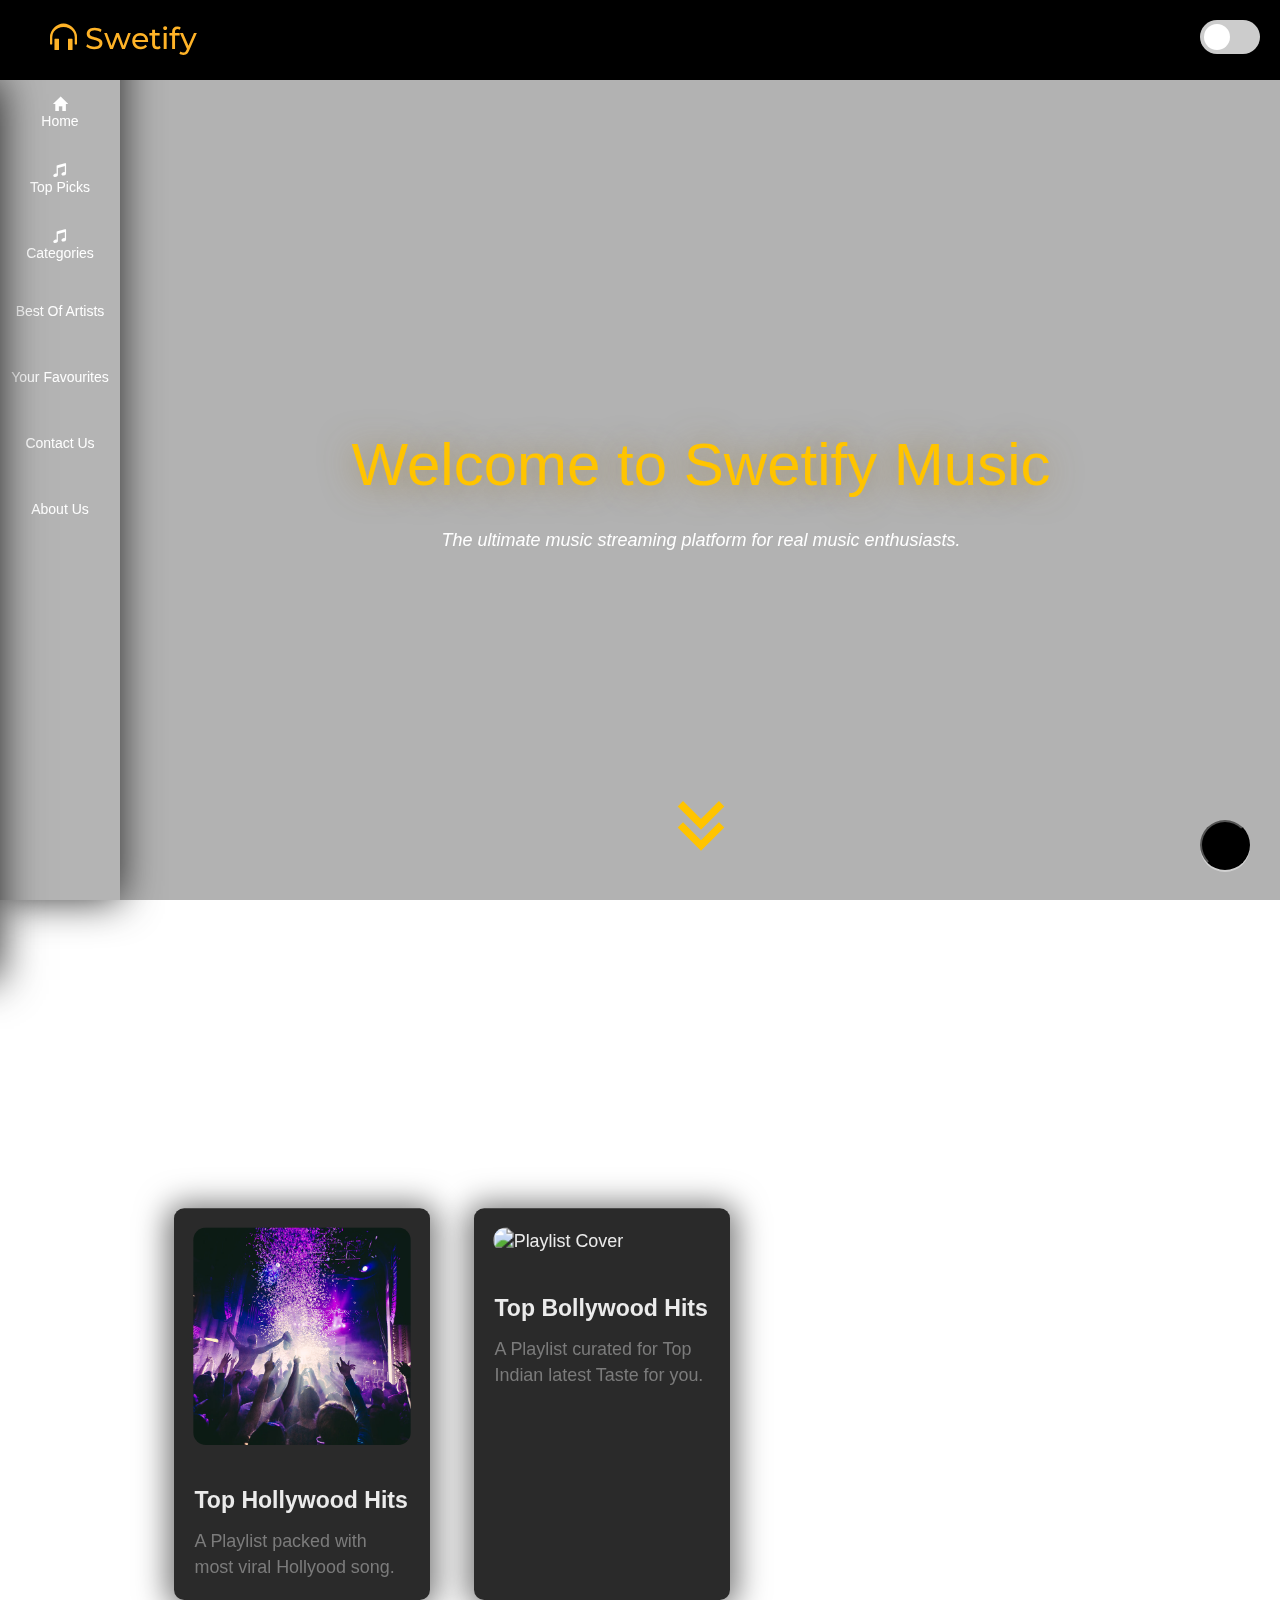
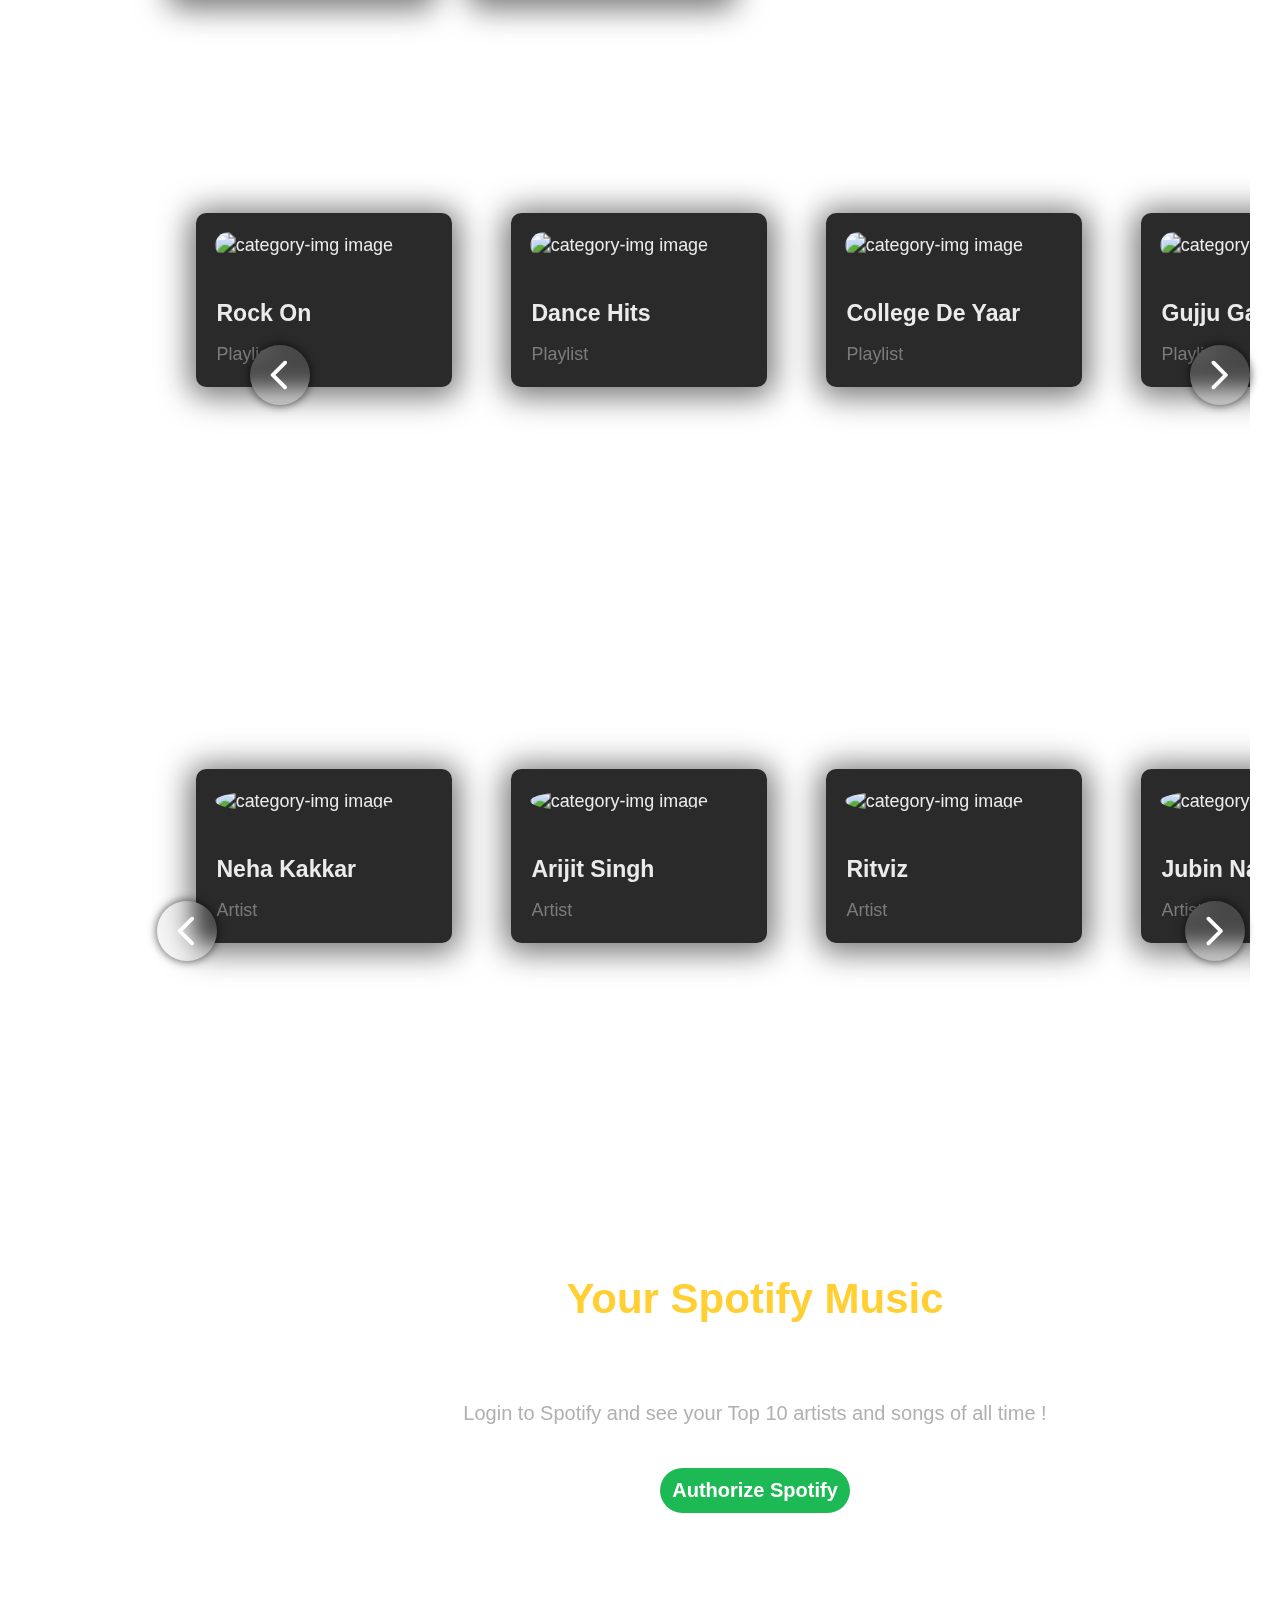
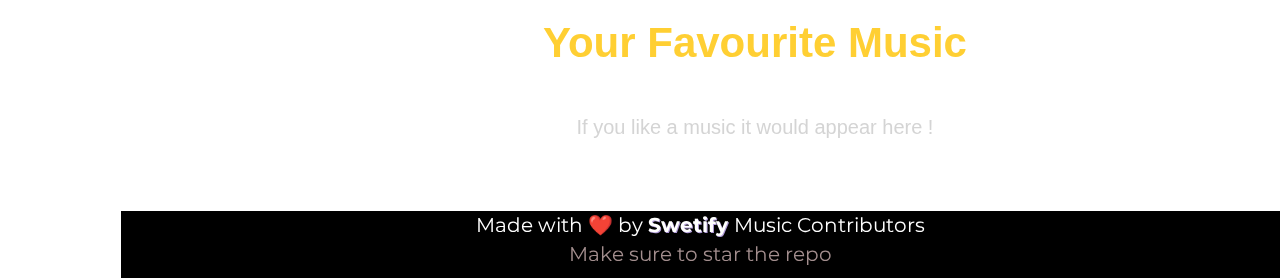
==== commit 850de492: "Merge branch 'master' into master" ====
--- a/index.html
+++ b/index.html
@@ -1,3 +1,4 @@
+
 <!DOCTYPE html>
 <html lang="en">
 
@@ -288,10 +289,7 @@
           <a class="sidebar-elements" title="About Us" href="about.html"><i class="fa-regular fa-address-card"></i>
             <span>About Us</span>
           </a>
-          <a id="upload-button" class="sidebar-elements" title="Upload Songs">
-            <i class="fa-solid fa-upload"></i>
-            <span>Upload Songs</span>
-          </a>
+
         </div>
 
         <!-- Add more links as needed -->
@@ -557,7 +555,7 @@
                 <div class="welcome-text">
                   <p>Login to Spotify and see your Top 10 artists and songs of all time ! </p>
                 </div>
-                <div class="button-log">
+                <div class="button-log blob-btn__blob">
                   <button type="submit" class="btn btn-dark" onclick="authorize()">Authorize Spotify</button>
                 </div>
               </div>
@@ -713,5 +711,4 @@
       <script src="./jsfunctions//particles.js"></script>
 
   </body>
-
 </html>